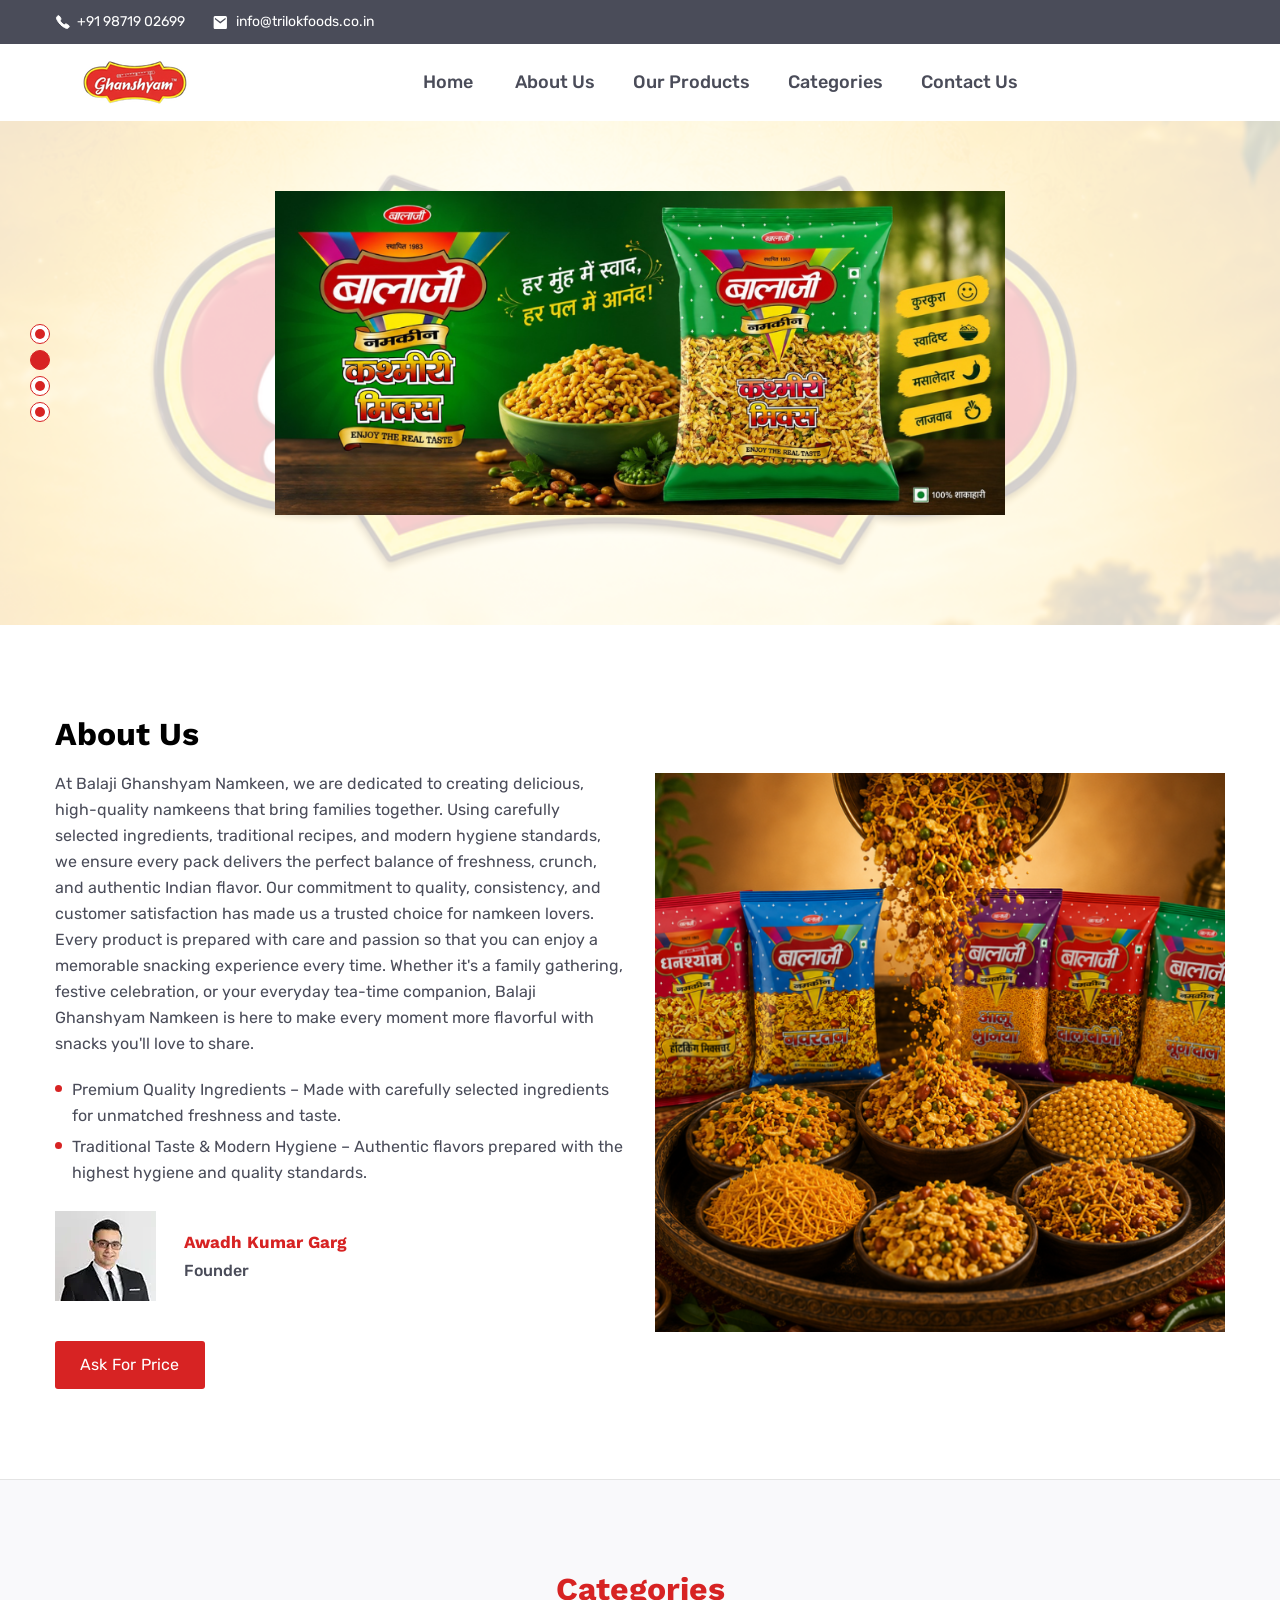
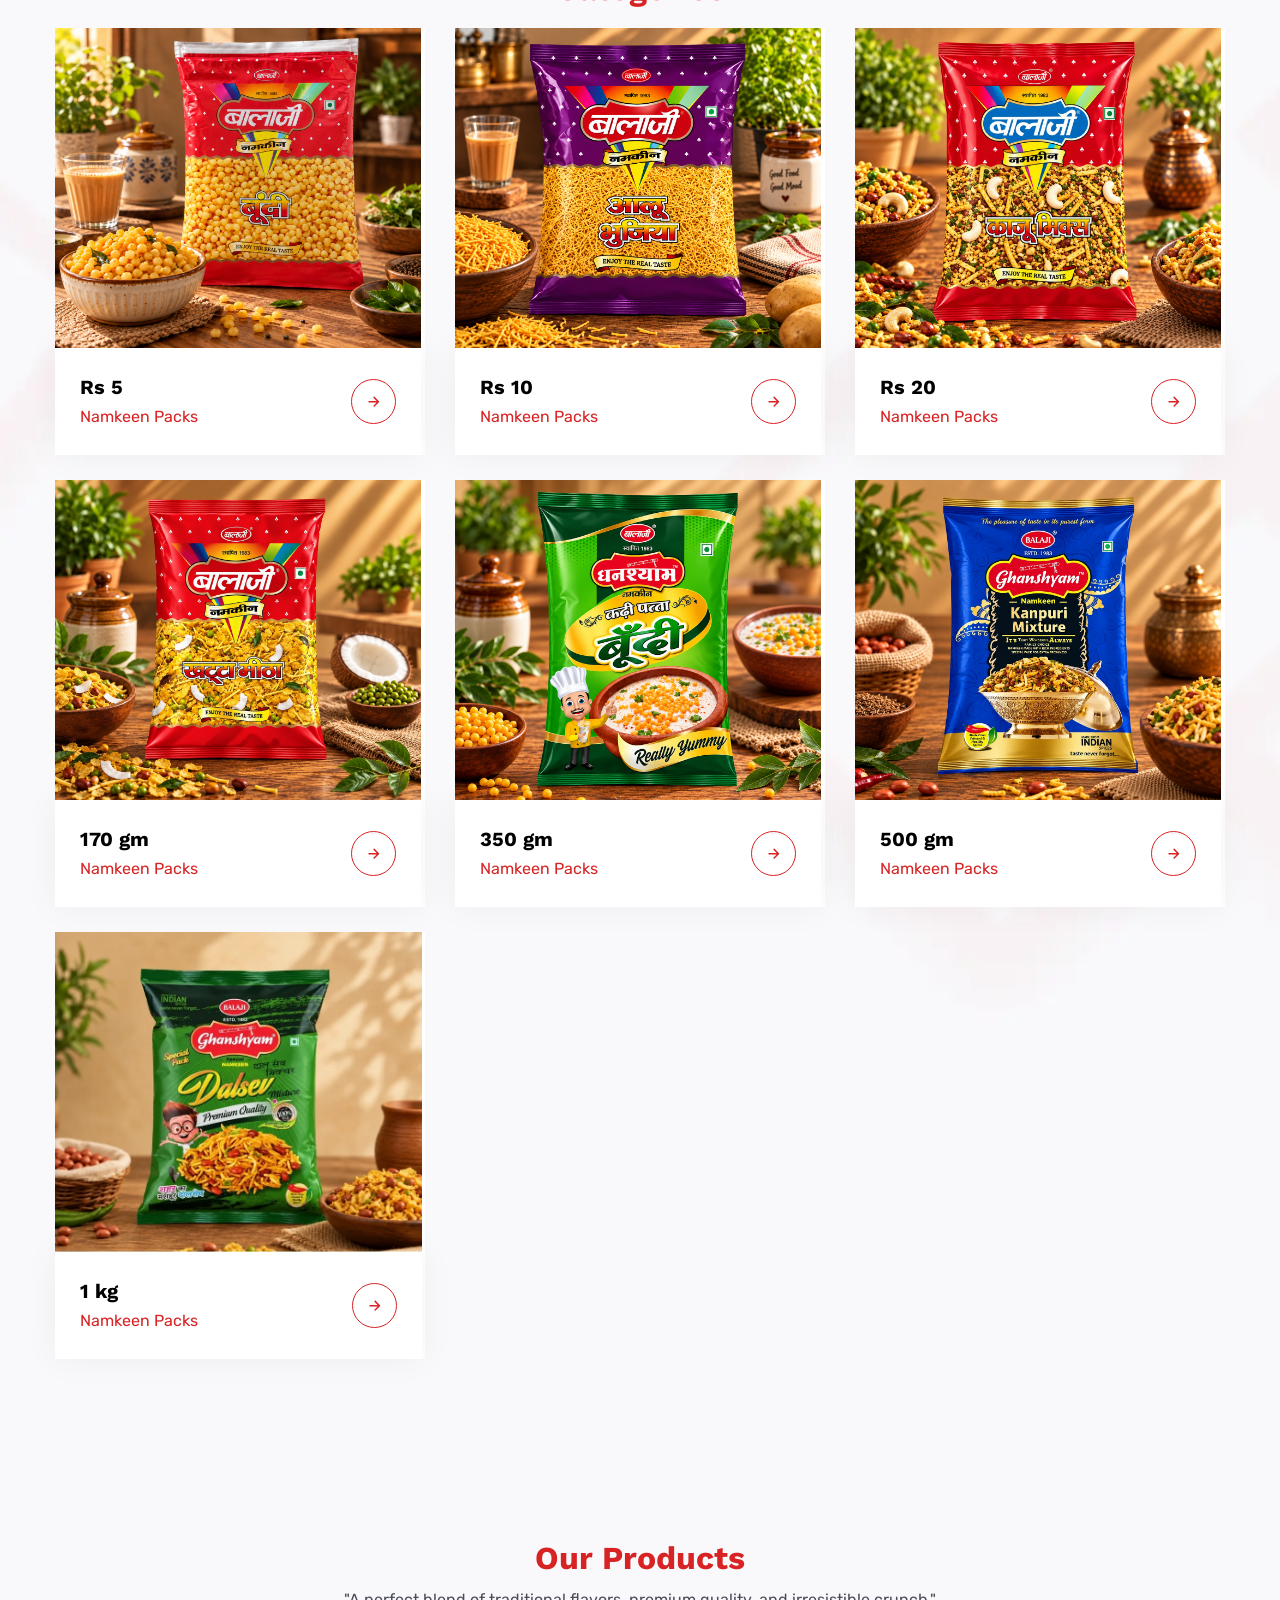
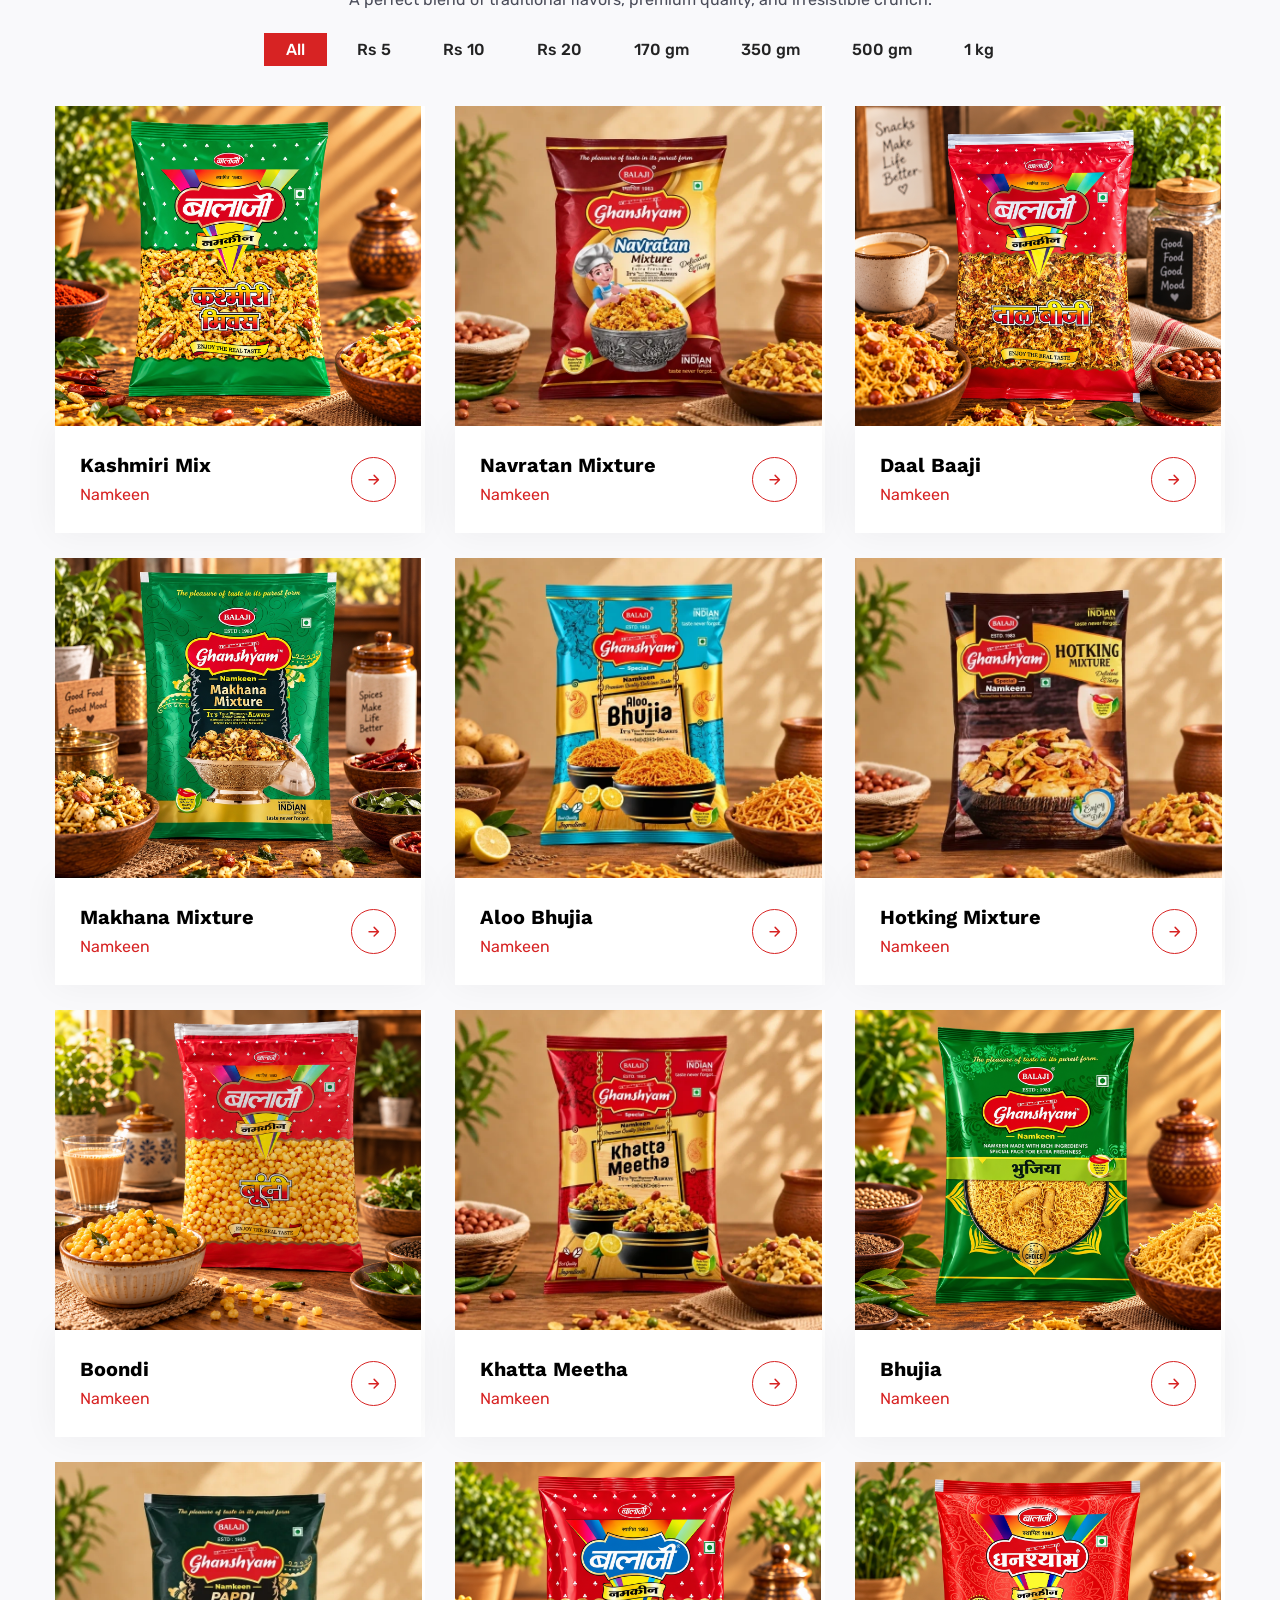
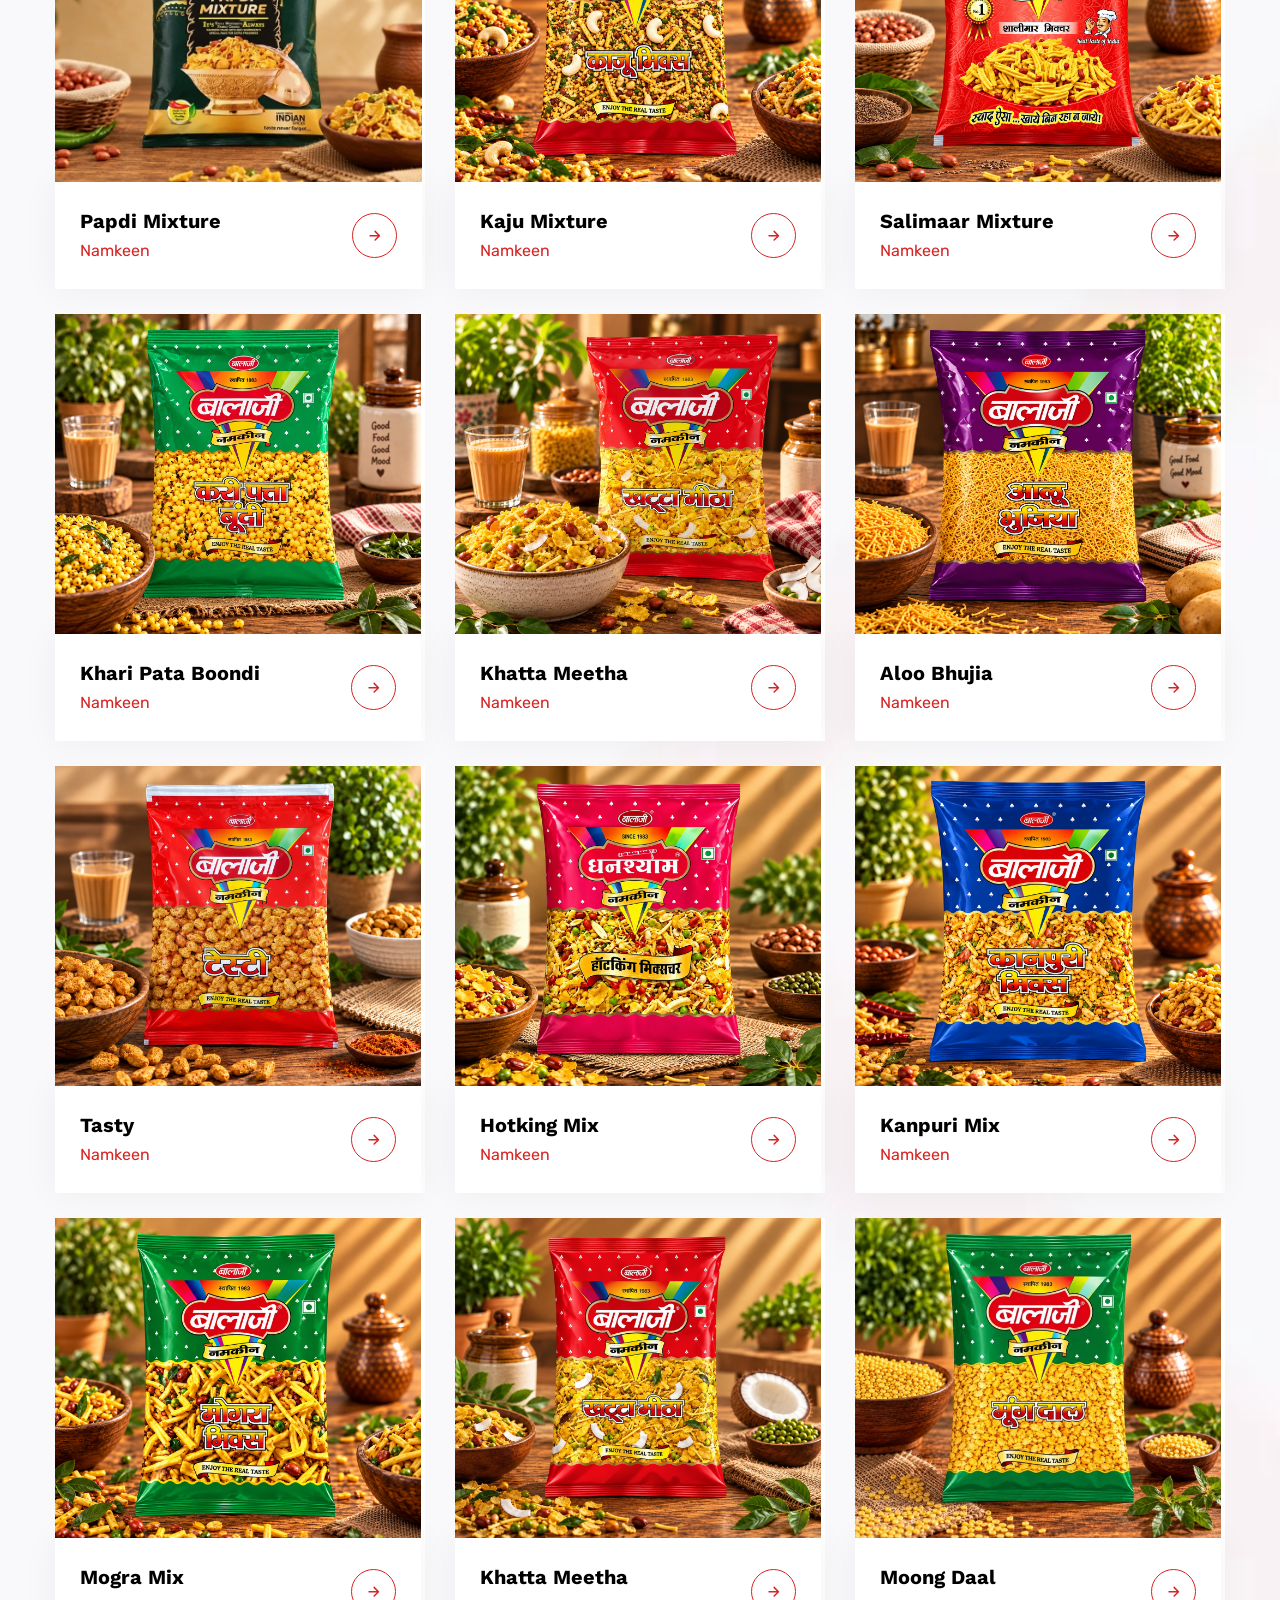
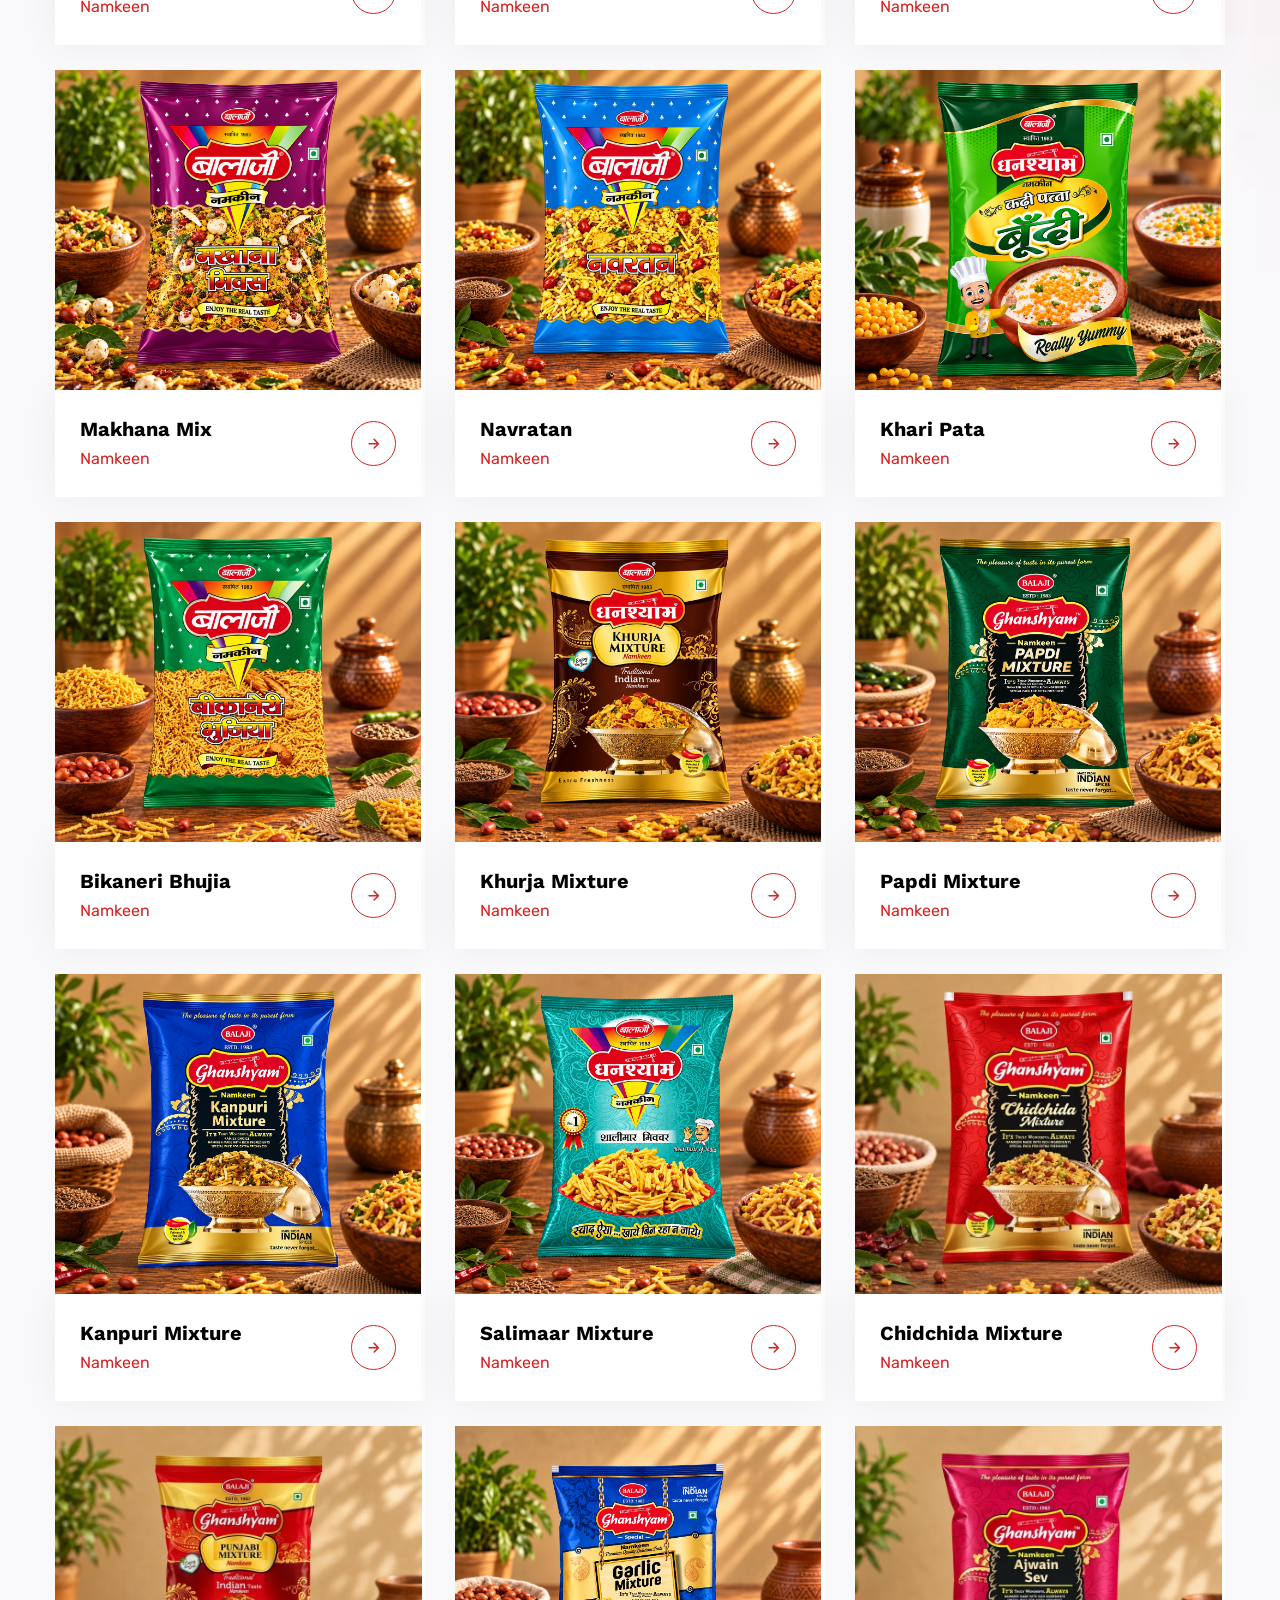
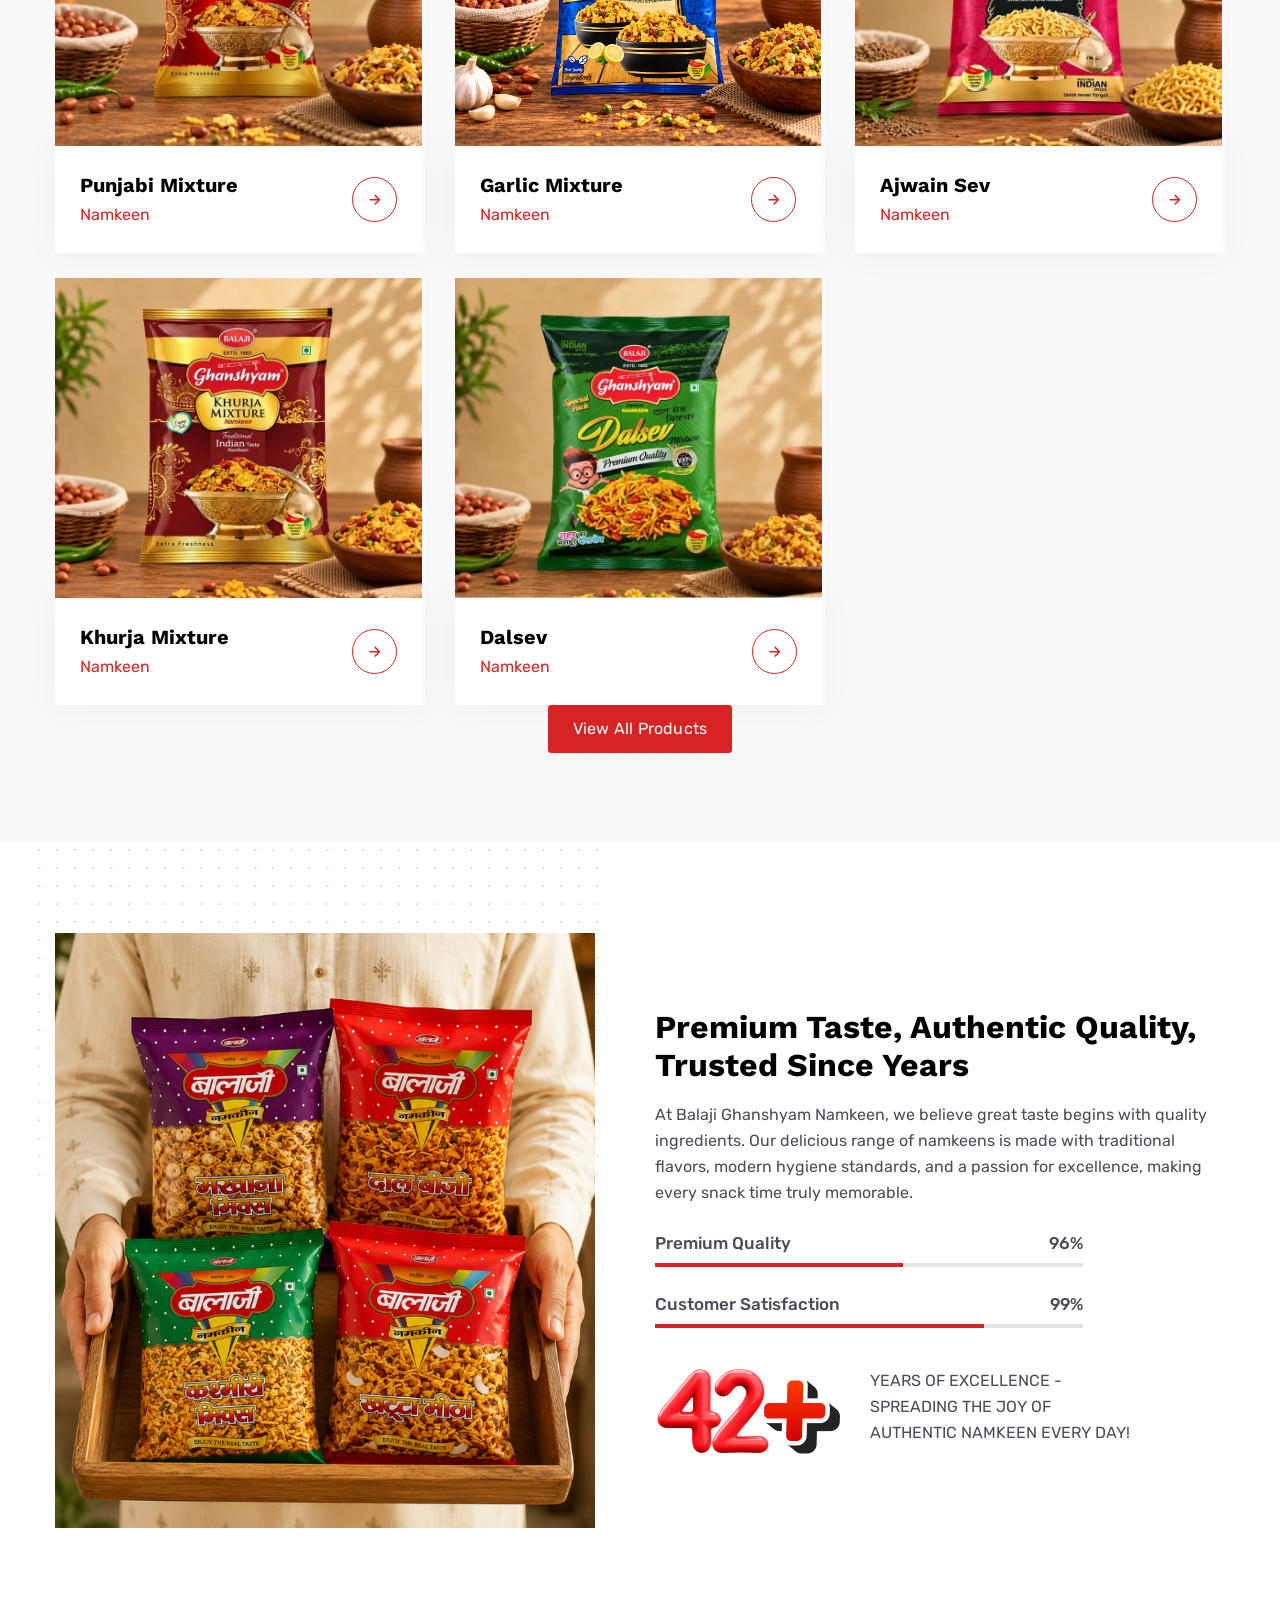
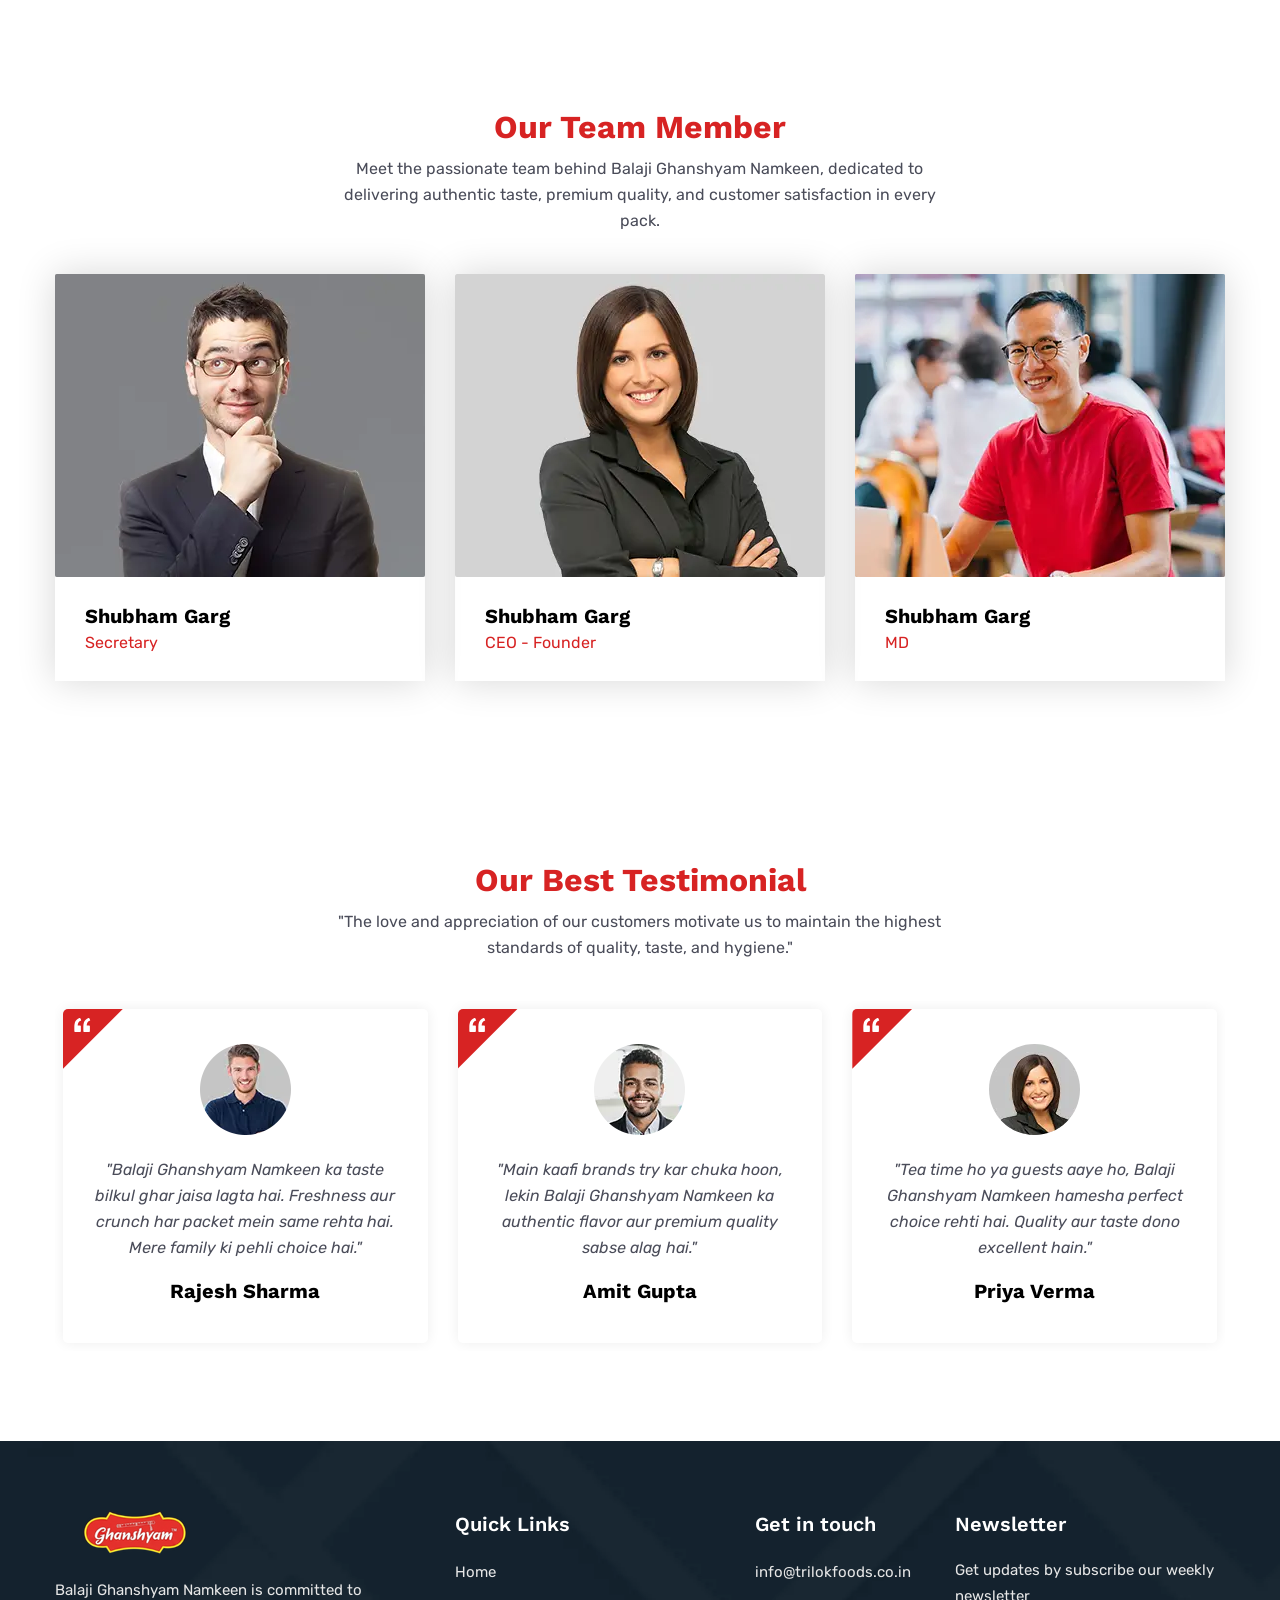
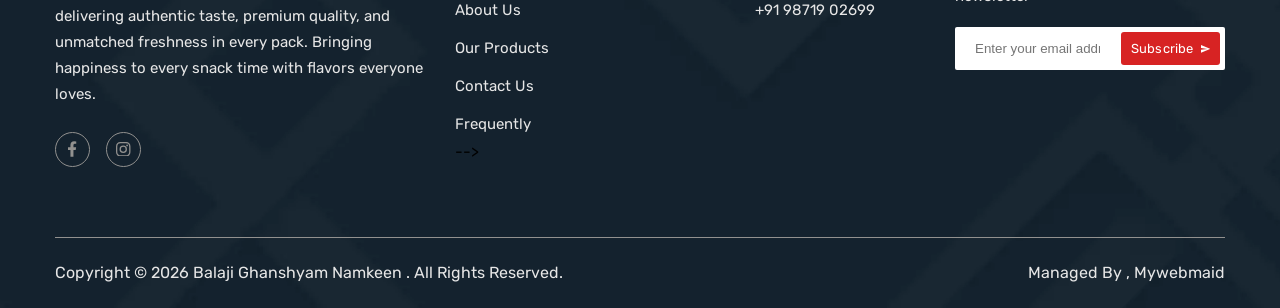
==== balaji update1/index.html @ af0a0004 "Initial website" ====
<!doctype html>
<html lang="en">

<head>
    <meta charset="utf-8">
    <title>Balaji Ghanshyam Namkeen</title>
    <meta name="description" content="Morden Bootstrap HTML5 Template">
    <meta name="viewport" content="width=device-width, initial-scale=1">
    <link rel="shortcut icon" type="image/x-icon" href="assets/img/favicon balajilogo.png">

    <!-- ======= All CSS Plugins here ======== -->
    <link rel="stylesheet" href="assets/css/plugins/swiper-bundle.min.css">
    <link rel="stylesheet" href="assets/css/plugins/glightbox.min.css">
    <link href="https://fonts.googleapis.com/css2?family=Rubik:ital,wght@0,300;0,400;0,500;0,600;0,700;0,800;0,900;1,300;1,400;1,500;1,600;1,700;1,800&amp;family=Work+Sans:ital,wght@0,100;0,200;0,300;0,400;0,500;0,600;0,700;0,800;1,100;1,200;1,300;1,400;1,500;1,600;1,700;1,800&amp;display=swap"
        rel="stylesheet">

    <!-- Plugin css -->
    <!-- <link rel="stylesheet" href="assets/css/vendor/bootstrap.min.css"> -->

    <!-- Custom Style CSS -->
    <link rel="stylesheet" href="assets/css/style.css">
</head>

<body>

    <!-- Start preloader -->
    <div id="preloader">
        <div id="ctn-preloader" class="ctn-preloader">
            <div class="animation-preloader">
                <div class="spinner"></div>
                <div class="txt-loading">
                    <span data-text-preloader="L" class="letters-loading">
                        L
                    </span>

                    <span data-text-preloader="O" class="letters-loading">
                        O
                    </span>

                    <span data-text-preloader="A" class="letters-loading">
                        A
                    </span>

                    <span data-text-preloader="D" class="letters-loading">
                        D
                    </span>

                    <span data-text-preloader="I" class="letters-loading">
                        I
                    </span>

                    <span data-text-preloader="N" class="letters-loading">
                        N
                    </span>

                    <span data-text-preloader="G" class="letters-loading">
                        G
                    </span>
                </div>
            </div>

            <div class="loader-section section-left"></div>
            <div class="loader-section section-right"></div>
        </div>
    </div>
    <!-- End preloader -->

    <!-- Start header area -->
    <header class="header__section">
        <!-- Start Header topbar -->
        <div class="header__topbar bg__primary color-primary-2">
            <div class="container">
                <div class="header__topbar--inner d-flex align-items-center justify-content-between">
                    <ul class="header__contact--info d-flex align-items-center">
                        <li class="header__contact--info__list text-white">
                            <svg class="header__contact--info__icon" xmlns="http://www.w3.org/2000/svg" width="15.797" height="20.05" viewBox="0 0 512 512"><path d="M451 374c-15.88-16-54.34-39.35-73-48.76-24.3-12.24-26.3-13.24-45.4.95-12.74 9.47-21.21 17.93-36.12 14.75s-47.31-21.11-75.68-49.39-47.34-61.62-50.53-76.48 5.41-23.23 14.79-36c13.22-18 12.22-21 .92-45.3-8.81-18.9-32.84-57-48.9-72.8C119.9 44 119.9 47 108.83 51.6A160.15 160.15 0 0083 65.37C67 76 58.12 84.83 51.91 98.1s-9 44.38 23.07 102.64 54.57 88.05 101.14 134.49S258.5 406.64 310.85 436c64.76 36.27 89.6 29.2 102.91 23s22.18-15 32.83-31a159.09 159.09 0 0013.8-25.8C465 391.17 468 391.17 451 374z" fill="currentColor" stroke="currentColor" stroke-miterlimit="10" stroke-width="32"/></svg>
                            <a href="tel:+8543553004">+91 98719 02699</a>
                        </li>
                        <li class="header__contact--info__list text-white">
                            <svg class="header__contact--info__icon" xmlns="http://www.w3.org/2000/svg" width="20.57" height="13.13" viewBox="0 0 31.57 31.13">
                                <path  d="M30.413,4H5.157C3.421,4,2.016,5.751,2.016,7.891L2,31.239c0,2.14,1.421,3.891,3.157,3.891H30.413c1.736,0,3.157-1.751,3.157-3.891V7.891C33.57,5.751,32.149,4,30.413,4Zm0,7.783L17.785,21.511,5.157,11.783V7.891l12.628,9.728L30.413,7.891Z" transform="translate(-2 -4)" fill="currentColor"></path>
                            </svg>
                            <a href="mailto:demo@example.com">info@trilokfoods.co.in</a>
                        </li>
                    </ul>
                    <!-- <div class="language__currency d-none d-lg-block">
                        <ul class="d-flex align-items-center">
                            <li class="language__currency--list">
                                <a class="language__switcher text-white" href="#">
                                    <span>ENG</span>
                                    <svg xmlns="http://www.w3.org/2000/svg" width="11.797" height="9.05" viewBox="0 0 9.797 6.05">
                                        <path  d="M14.646,8.59,10.9,12.329,7.151,8.59,6,9.741l4.9,4.9,4.9-4.9Z" transform="translate(-6 -8.59)" fill="currentColor" opacity="0.7"/>
                                    </svg>
                                </a>
                                <div class="dropdown__language">
                                    <ul>
                                        <li class="language__items"><a class="language__text" href="#">France</a></li>
                                        <li class="language__items"><a class="language__text" href="#">Russia</a></li>
                                        <li class="language__items"><a class="language__text" href="#">Spanish</a></li>
                                    </ul>
                                </div>
                            </li>
                            <li class="language__currency--list">
                                <a class="account__currency--link text-white" href="#">
                                    <span>USD</span>
                                    <svg xmlns="http://www.w3.org/2000/svg" width="11.797" height="9.05" viewBox="0 0 9.797 6.05">
                                        <path  d="M14.646,8.59,10.9,12.329,7.151,8.59,6,9.741l4.9,4.9,4.9-4.9Z" transform="translate(-6 -8.59)" fill="currentColor" opacity="0.7"/>
                                    </svg>
                                </a>
                                <div class="dropdown__currency">
                                    <ul>
                                        <li class="currency__items"><a class="currency__text" href="#">CAD</a></li>
                                        <li class="currency__items"><a class="currency__text" href="#">CNY</a></li>
                                        <li class="currency__items"><a class="currency__text" href="#">EUR</a></li>
                                        <li class="currency__items"><a class="currency__text" href="#">GBP</a></li>
                                    </ul>
                                </div> -->
                    </li>
                    </ul>
                </div>
            </div>
        </div>
        </div>
        <!-- Start Header topbar -->

        <!-- Start main header -->
        <div class="main__header position__relative header__sticky">
            <div class="container">
                <div class="main__header--inner d-flex justify-content-between align-items-center">
                    <div class="offcanvas__header--menu__open ">
                        <a class="offcanvas__header--menu__open--btn" href="javascript:void(0)" data-offcanvas>
                            <svg xmlns="http://www.w3.org/2000/svg" class="ionicon offcanvas__header--menu__open--svg" viewBox="0 0 512 512"><path fill="currentColor" stroke="currentColor" stroke-linecap="round" stroke-miterlimit="10" stroke-width="32" d="M80 160h352M80 256h352M80 352h352"/></svg>
                            <span class="visually-hidden">Offcanvas Menu Open</span>
                        </a>
                    </div>
                    <div class="main__logo">
                        <h1 class="main__logo--title">
                            <a class="main__logo--link" href="index.html"><img class="main__logo--img" src="assets/img/logo/balajilogo.png" alt="logo-img"></a>
                        </h1>
                    </div>
                    <div class="header__menu d-none d-lg-block">
                        <nav class="header__menu--navigation">
                            <ul class="d-flex">
                                <li class="header__menu--items">
                                    <a class="header__menu--link" href="index.html">Home <span class="menu__plus--icon"></span></a>
                                    <!-- <ul class="header__sub--menu">
                                        <li class="header__sub--menu__items"><a href="index.html" class="header__sub--menu__link">Home One</a></li>
                                        <li class="header__sub--menu__items"><a href="index-2.html" class="header__sub--menu__link">Home Two</a></li>
                                        <li class="header__sub--menu__items"><a href="index-3.html" class="header__sub--menu__link">Home Three</a></li>
                                        <li class="header__sub--menu__items"><a href="index-4.html" class="header__sub--menu__link">Home Four</a></li>
                                    </ul> -->
                                </li>
                                <li class="header__menu--items">
                                    <a class="header__menu--link" href="about.html">About Us </a>
                                </li>
                                <li class="header__menu--items">
                                    <a class="header__menu--link" href="index.html#balaji-categories">Our Products </a>
                                </li>
                                <!-- <li class="header__menu--items">
                                    <a class="header__menu--link" href="blog.html">Blog <span class="menu__plus--icon">+</span> </a>
                                    <ul class="header__sub--menu">
                                        <li class="header__sub--menu__items"><a href="blog.html" class="header__sub--menu__link">Blog Grid</a></li>
                                        <li class="header__sub--menu__items"><a href="blog-details.html" class="header__sub--menu__link">Blog Details</a></li>
                                        <li class="header__sub--menu__items"><a href="blog-left-sidebar.html" class="header__sub--menu__link">Blog Left Sidebar</a></li>
                                        <li class="header__sub--menu__items"><a href="blog-right-sidebar.html" class="header__sub--menu__link">Blog Right Sidebar</a></li>
                                    </ul>
                                </li> -->
                                <li class="header__menu--items">
                                    <a class="header__menu--link" href="index.html#balaji-category-cards">Categories </a>
                                </li>

                                <!-- <li class="header__menu--items">
                                    <a class="header__menu--link " href="#">Pages <span class="menu__plus--icon">+</span></a>
                                    <ul class="header__sub--menu">
                                        <li class="header__sub--menu__items"><a href="about.html" class="header__sub--menu__link">About Us</a></li>
                                        <li class="header__sub--menu__items"><a href="contact.html" class="header__sub--menu__link">Contact Us</a></li>
                                        <li class="header__sub--menu__items"><a href="cart.html" class="header__sub--menu__link">Cart Page</a></li>
                                        <li class="header__sub--menu__items"><a href="portfolio.html" class="header__sub--menu__link">Portfolio Page</a></li>
<li class="header__sub--menu__items"><a href="login.html" class="header__sub--menu__link">Login Page</a></li>
                                        <li class="header__sub--menu__items"><a href="404.html" class="header__sub--menu__link">Error Page</a></li>
                                    </ul>
                                </li> -->
                                <li class="header__menu--items">
                                    <a class="header__menu--link" href="contact.html">Contact Us</a>
                                </li>
                            </ul>
                        </nav>
                    </div>
                    <div class="header__account">
                        <ul class="d-flex">
                            <!-- <li class="header__account--items  header__account--search__items d-md-none">
                                <a class="header__account--btn search__open--btn" href="javascript:void(0)" data-offcanvas>
                                    <svg class="header__search--button__svg" xmlns="http://www.w3.org/2000/svg" width="26.51" height="23.443" viewBox="0 0 512 512"><path d="M221.09 64a157.09 157.09 0 10157.09 157.09A157.1 157.1 0 00221.09 64z" fill="none" stroke="currentColor" stroke-miterlimit="10" stroke-width="32"/><path fill="none" stroke="currentColor" stroke-linecap="round" stroke-miterlimit="10" stroke-width="32" d="M338.29 338.29L448 448"/></svg>
                                    <span class="visually-hidden">Search</span>
                                </a>
                            </li> -->
                            <!-- <li class="header__account--items">
                                <a class="header__account--btn" href="my-account.html">
                                    <svg xmlns="http://www.w3.org/2000/svg" width="26.51" height="23.443" viewBox="0 0 512 512"><path d="M344 144c-3.92 52.87-44 96-88 96s-84.15-43.12-88-96c-4-55 35-96 88-96s92 42 88 96z" fill="none" stroke="currentColor" stroke-linecap="round" stroke-linejoin="round" stroke-width="32"/><path d="M256 304c-87 0-175.3 48-191.64 138.6C62.39 453.52 68.57 464 80 464h352c11.44 0 17.62-10.48 15.65-21.4C431.3 352 343 304 256 304z" fill="none" stroke="currentColor" stroke-miterlimit="10" stroke-width="32"/></svg>
                                    <span class="visually-hidden">My Account</span>
                                </a>
                            </li> -->
                            <!-- <li class="header__account--items">
                                <a class="header__account--btn minicart__open--btn" href="javascript:void(0)" data-offcanvas>
                                    <svg xmlns="http://www.w3.org/2000/svg" width="18.897" height="21.565" viewBox="0 0 18.897 21.565">
                                        <path  d="M16.84,8.082V6.091a4.725,4.725,0,1,0-9.449,0v4.725a.675.675,0,0,0,1.35,0V9.432h5.4V8.082h-5.4V6.091a3.375,3.375,0,0,1,6.75,0v4.691a.675.675,0,1,0,1.35,0V9.433h3.374V21.581H4.017V9.432H6.041V8.082H2.667V21.641a1.289,1.289,0,0,0,1.289,1.29h16.32a1.289,1.289,0,0,0,1.289-1.29V8.082Z" transform="translate(-2.667 -1.366)" fill="currentColor"/>
                                    </svg>
                                    <span class="items__count">02</span>
                                </a>
                            </li> -->
                        </ul>
                    </div>
                </div>
            </div>
        </div>
        <!-- End main header -->

        <!-- Start Offcanvas header menu -->
        <!-- <div class="offcanvas-header" tabindex="-1">
            <div class="offcanvas__inner">
                <div class="offcanvas__logo">
                    <a class="offcanvas__logo_link" href="index.html">
                        <img src="assets/img/logo/nav-logo.webp" alt="Rokon Logo">
                    </a>
                    <button class="offcanvas__close--btn" data-offcanvas>close</button>
                </div>
                <nav class="offcanvas__menu">
                    <ul class="offcanvas__menu_ul">
                        <li class="offcanvas__menu_li">
                            <a class="offcanvas__menu_item" href="index.html">Home</a>
                            <ul class="offcanvas__sub_menu">
                                <li class="offcanvas__sub_menu_li"><a href="index.html" class="offcanvas__sub_menu_item">Home One</a></li>
                                <li class="offcanvas__sub_menu_li"><a href="index-2.html" class="offcanvas__sub_menu_item">Home Two</a></li>
                                <li class="offcanvas__sub_menu_li"><a href="index-3.html" class="offcanvas__sub_menu_item">Home Three</a></li>
                                <li class="offcanvas__sub_menu_li"><a href="index-4.html" class="offcanvas__sub_menu_item">Home Four</a></li>
                            </ul>
                        </li>
                        <li class="offcanvas__menu_li">
                            <a class="offcanvas__menu_item" href="#">Shop</a>
                            <ul class="offcanvas__sub_menu">
                                <li class="offcanvas__sub_menu_li">
                                    <a href="#" class="offcanvas__sub_menu_item">Column One</a>
                                    <ul class="offcanvas__sub_menu">
                                        <li class="offcanvas__sub_menu_li"><a class="offcanvas__sub_menu_item" href="shop.html">Shop Left Sidebar</a></li>
<li class="offcanvas__sub_menu_li"><a class="offcanvas__sub_menu_item" href="#">Shop Grid</a></li>
<li class="offcanvas__sub_menu_li"><a class="offcanvas__sub_menu_item" href="#">Shop List</a></li>
                                    </ul>
                                </li>
                                <li class="offcanvas__sub_menu_li">
                                    <a href="#" class="offcanvas__sub_menu_item">Column Two</a>
                                    <ul class="offcanvas__sub_menu">
                                        <li class="offcanvas__sub_menu_li"><a class="offcanvas__sub_menu_item" href="product-details.html?id=1">Standard Product</a></li>
<li class="offcanvas__sub_menu_li"><a class="offcanvas__sub_menu_item" href="#">Product Horizontal</a></li>
<li class="offcanvas__sub_menu_li"><a class="offcanvas__sub_menu_item" href="#">Product Gallery</a></li>
                                    </ul>
                                </li>
                                <li class="offcanvas__sub_menu_li">
                                    <a href="#" class="offcanvas__sub_menu_item">Column Three</a>
                                    <ul class="offcanvas__sub_menu">
                                        <li class="offcanvas__sub_menu_li"><a class="offcanvas__sub_menu_item" href="my-account.html">My Account</a></li>
                                        <li class="offcanvas__sub_menu_li"><a class="offcanvas__sub_menu_item" href="my-account-2.html">My Account 2</a></li>
                                        <li class="offcanvas__sub_menu_li"><a class="offcanvas__sub_menu_item" href="404.html">404 Page</a></li>
                                        <li class="offcanvas__sub_menu_li"><a class="offcanvas__sub_menu_item" href="login.html">Login Page</a></li>
</ul>
                                </li>
                                <li class="offcanvas__sub_menu_li">
                                    <a href="#" class="offcanvas__sub_menu_item">Column Four</a>
                                    <ul class="offcanvas__sub_menu">
                                        <li class="offcanvas__sub_menu_li"><a class="offcanvas__sub_menu_item" href="compare.html">Compare Pages</a></li>
                                        <li class="offcanvas__sub_menu_li"><a class="offcanvas__sub_menu_item" href="cart.html">Cart Page</a></li>
                                        <li class="offcanvas__sub_menu_li"><a class="offcanvas__sub_menu_item" href="checkout.html">Checkout page</a></li>
<li class="offcanvas__sub_menu_li"><a class="offcanvas__sub_menu_item" href="404.html">Error Page</a></li>
                                    </ul>
                                </li>
                            </ul>
                        </li>
                        <li class="offcanvas__menu_li">
                            <a class="offcanvas__menu_item" href="#">Blog</a>
                            <ul class="offcanvas__sub_menu">
                                <li class="offcanvas__sub_menu_li"><a href="blog.html" class="offcanvas__sub_menu_item">Blog Grid</a></li>
                                <li class="offcanvas__sub_menu_li"><a href="blog-details.html" class="offcanvas__sub_menu_item">Blog Details</a></li>
                                <li class="offcanvas__sub_menu_li"><a href="blog-left-sidebar.html" class="offcanvas__sub_menu_item">Blog Left Sidebar</a></li>
                                <li class="offcanvas__sub_menu_li"><a href="blog-right-sidebar.html" class="offcanvas__sub_menu_item">Blog Right Sidebar</a></li>
                            </ul>
                        </li>
                        <li class="offcanvas__menu_li">
                            <a class="offcanvas__menu_item" href="#">Pages</a>
                            <ul class="offcanvas__sub_menu">
                                <li class="offcanvas__sub_menu_li"><a href="about.html" class="offcanvas__sub_menu_item">About Us</a></li>
                                <li class="offcanvas__sub_menu_li"><a href="contact.html" class="offcanvas__sub_menu_item">Contact Us</a></li>
                                <li class="offcanvas__sub_menu_li"><a href="cart.html" class="offcanvas__sub_menu_item">Cart Page</a></li>
                                <li class="offcanvas__sub_menu_li"><a href="portfolio.html" class="offcanvas__sub_menu_item">Portfolio Page</a></li>
<li class="offcanvas__sub_menu_li"><a href="login.html" class="offcanvas__sub_menu_item">Login Page</a></li>
                                <li class="offcanvas__sub_menu_li"><a href="404.html" class="offcanvas__sub_menu_item">Error Page</a></li>
                            </ul>
                        </li>
                        <li class="offcanvas__menu_li"><a class="offcanvas__menu_item" href="about.html">About</a></li>
                        <li class="offcanvas__menu_li"><a class="offcanvas__menu_item" href="contact.html">Contact</a></li>
                    </ul>
                    <div class="offcanvas__account--items">
                        <a class="offcanvas__account--items__btn d-flex align-items-center" href="login.html">
                            <span class="offcanvas__account--items__icon"> 
                            <svg xmlns="http://www.w3.org/2000/svg"  width="20.51" height="19.443" viewBox="0 0 512 512"><path d="M344 144c-3.92 52.87-44 96-88 96s-84.15-43.12-88-96c-4-55 35-96 88-96s92 42 88 96z" fill="none" stroke="currentColor" stroke-linecap="round" stroke-linejoin="round" stroke-width="32"/><path d="M256 304c-87 0-175.3 48-191.64 138.6C62.39 453.52 68.57 464 80 464h352c11.44 0 17.62-10.48 15.65-21.4C431.3 352 343 304 256 304z" fill="none" stroke="currentColor" stroke-miterlimit="10" stroke-width="32"/></svg> 
                            </span>
                            <span class="offcanvas__account--items__label">Login / Register</span>
                        </a>
                    </div>
                    <div class="language__currency">
                        <ul class="d-flex align-items-center">
                            <li class="language__currency--list">
                                <a class="offcanvas__language--switcher" href="#">
                                    <img class="language__switcher--icon__img" src="assets/img/icon/language-icon.webp" alt="currency">
                                    <span>English</span>
                                    <svg xmlns="http://www.w3.org/2000/svg" width="11.797" height="9.05" viewBox="0 0 9.797 6.05">
                                        <path  d="M14.646,8.59,10.9,12.329,7.151,8.59,6,9.741l4.9,4.9,4.9-4.9Z" transform="translate(-6 -8.59)" fill="currentColor" opacity="0.7"/>
                                    </svg>
                                </a>
                                <div class="offcanvas__dropdown--language">
                                    <ul>
                                        <li class="language__items"><a class="language__text" href="#">France</a></li>
                                        <li class="language__items"><a class="language__text" href="#">Russia</a></li>
                                        <li class="language__items"><a class="language__text" href="#">Spanish</a></li>
                                    </ul>
                                </div>
                            </li>
                            <li class="language__currency--list">
                                <a class="offcanvas__account--currency__menu" href="#">
                                    <img src="assets/img/icon/usd-icon.webp" alt="currency">
                                    <span>$ US Dollar</span>
                                    <svg xmlns="http://www.w3.org/2000/svg" width="11.797" height="9.05" viewBox="0 0 9.797 6.05">
                                        <path  d="M14.646,8.59,10.9,12.329,7.151,8.59,6,9.741l4.9,4.9,4.9-4.9Z" transform="translate(-6 -8.59)" fill="currentColor" opacity="0.7"/>
                                    </svg>
                                </a>
                                <div class="offcanvas__account--currency__submenu">
                                    <ul>
                                        <li class="currency__items"><a class="currency__text" href="#">CAD</a></li>
                                        <li class="currency__items"><a class="currency__text" href="#">CNY</a></li>
                                        <li class="currency__items"><a class="currency__text" href="#">EUR</a></li>
                                        <li class="currency__items"><a class="currency__text" href="#">GBP</a></li>
                                    </ul>
                                </div>
                            </li>
                        </ul>
                    </div>
                </nav>
            </div>
        </div>
        End Offcanvas header menu -->

        <!-- Start Offcanvas stikcy toolbar -->
        <div class="offcanvas__stikcy--toolbar" tabindex="-1">
            <ul class="d-flex justify-content-between">
                <li class="offcanvas__stikcy--toolbar__list">
                    <a class="offcanvas__stikcy--toolbar__btn" href="index.html">
                        <span class="offcanvas__stikcy--toolbar__icon"> 
                        <svg xmlns="http://www.w3.org/2000/svg" fill="none" width="21.51" height="21.443" viewBox="0 0 22 17"><path fill="currentColor" d="M20.9141 7.93359c.1406.11719.2109.26953.2109.45703 0 .14063-.0469.25782-.1406.35157l-.3516.42187c-.1172.14063-.2578.21094-.4219.21094-.1406 0-.2578-.04688-.3515-.14062l-.9844-.77344V15c0 .3047-.1172.5625-.3516.7734-.2109.2344-.4687.3516-.7734.3516h-4.5c-.3047 0-.5742-.1172-.8086-.3516-.2109-.2109-.3164-.4687-.3164-.7734v-3.6562h-2.25V15c0 .3047-.11719.5625-.35156.7734-.21094.2344-.46875.3516-.77344.3516h-4.5c-.30469 0-.57422-.1172-.80859-.3516-.21094-.2109-.31641-.4687-.31641-.7734V8.46094l-.94922.77344c-.11719.09374-.24609.14062-.38672.14062-.16406 0-.30468-.07031-.42187-.21094l-.35157-.42187C.921875 8.625.875 8.50781.875 8.39062c0-.1875.070312-.33984.21094-.45703L9.73438.832031C10.1094.527344 10.5312.375 11 .375s.8906.152344 1.2656.457031l8.6485 7.101559zm-3.7266 6.50391V7.05469L11 1.99219l-6.1875 5.0625v7.38281h3.375v-3.6563c0-.3046.10547-.5624.31641-.7734.23437-.23436.5039-.35155.80859-.35155h3.375c.3047 0 .5625.11719.7734.35155.2344.211.3516.4688.3516.7734v3.6563h3.375z"></path></svg>
                        </span>
                        <span class="offcanvas__stikcy--toolbar__label">Home</span>
                    </a>
                </li>
                <li class="offcanvas__stikcy--toolbar__list">
                    <a class="offcanvas__stikcy--toolbar__btn" href="shop.html">
                        <span class="offcanvas__stikcy--toolbar__icon"> 
                        <svg fill="currentColor" xmlns="http://www.w3.org/2000/svg" width="18.51" height="17.443" viewBox="0 0 448 512"><path d="M416 32H32A32 32 0 0 0 0 64v384a32 32 0 0 0 32 32h384a32 32 0 0 0 32-32V64a32 32 0 0 0-32-32zm-16 48v152H248V80zm-200 0v152H48V80zM48 432V280h152v152zm200 0V280h152v152z"></path></svg>
                        </span>
                        <span class="offcanvas__stikcy--toolbar__label">Shop</span>
                    </a>
                </li>
                <li class="offcanvas__stikcy--toolbar__list ">
                    <a class="offcanvas__stikcy--toolbar__btn search__open--btn" href="javascript:void(0)" data-offcanvas>
                        <span class="offcanvas__stikcy--toolbar__icon"> 
                            <svg xmlns="http://www.w3.org/2000/svg"  width="22.51" height="20.443" viewBox="0 0 512 512"><path d="M221.09 64a157.09 157.09 0 10157.09 157.09A157.1 157.1 0 00221.09 64z" fill="none" stroke="currentColor" stroke-miterlimit="10" stroke-width="32"/><path fill="none" stroke="currentColor" stroke-linecap="round" stroke-miterlimit="10" stroke-width="32" d="M338.29 338.29L448 448"/></svg>   
                        </span>
                        <span class="offcanvas__stikcy--toolbar__label">Search</span>
                    </a>
                </li>
                <li class="offcanvas__stikcy--toolbar__list">
                    <a class="offcanvas__stikcy--toolbar__btn minicart__open--btn" href="javascript:void(0)" data-offcanvas>
                        <span class="offcanvas__stikcy--toolbar__icon"> 
                            <svg xmlns="http://www.w3.org/2000/svg" width="18.51" height="15.443" viewBox="0 0 18.51 15.443">
                            <path  d="M79.963,138.379l-13.358,0-.56-1.927a.871.871,0,0,0-.6-.592l-1.961-.529a.91.91,0,0,0-.226-.03.864.864,0,0,0-.226,1.7l1.491.4,3.026,10.919a1.277,1.277,0,1,0,1.844,1.144.358.358,0,0,0,0-.049h6.163c0,.017,0,.034,0,.049a1.277,1.277,0,1,0,1.434-1.267c-1.531-.247-7.783-.55-7.783-.55l-.205-.8h7.8a.9.9,0,0,0,.863-.651l1.688-5.943h.62a.936.936,0,1,0,0-1.872Zm-9.934,6.474H68.568c-.04,0-.1.008-.125-.085-.034-.118-.082-.283-.082-.283l-1.146-4.037a.061.061,0,0,1,.011-.057.064.064,0,0,1,.053-.025h1.777a.064.064,0,0,1,.063.051l.969,4.34,0,.013a.058.058,0,0,1,0,.019A.063.063,0,0,1,70.03,144.853Zm3.731-4.41-.789,4.359a.066.066,0,0,1-.063.051h-1.1a.064.064,0,0,1-.063-.051l-.789-4.357a.064.064,0,0,1,.013-.055.07.07,0,0,1,.051-.025H73.7a.06.06,0,0,1,.051.025A.064.064,0,0,1,73.76,140.443Zm3.737,0L76.26,144.8a.068.068,0,0,1-.063.049H74.684a.063.063,0,0,1-.051-.025.064.064,0,0,1-.013-.055l.973-4.357a.066.066,0,0,1,.063-.051h1.777a.071.071,0,0,1,.053.025A.076.076,0,0,1,77.5,140.448Z" transform="translate(-62.393 -135.3)" fill="currentColor"/>
                            </svg> 
                        </span>
                        <span class="offcanvas__stikcy--toolbar__label">Cart</span>
                        <span class="items__count">3</span>
                    </a>
                </li>
                <li class="offcanvas__stikcy--toolbar__list">
                    <a class="offcanvas__stikcy--toolbar__btn" href="#">
                        <span class="offcanvas__stikcy--toolbar__icon"> 
                            <svg xmlns="http://www.w3.org/2000/svg" width="18.541" height="15.557" viewBox="0 0 18.541 15.557">
                            <path  d="M71.775,135.51a5.153,5.153,0,0,1,1.267-1.524,4.986,4.986,0,0,1,6.584.358,4.728,4.728,0,0,1,1.174,4.914,10.458,10.458,0,0,1-2.132,3.808,22.591,22.591,0,0,1-5.4,4.558c-.445.282-.9.549-1.356.812a.306.306,0,0,1-.254.013,25.491,25.491,0,0,1-6.279-4.8,11.648,11.648,0,0,1-2.52-4.009,4.957,4.957,0,0,1,.028-3.787,4.629,4.629,0,0,1,3.744-2.863,4.782,4.782,0,0,1,5.086,2.447c.013.019.025.034.057.076Z" transform="translate(-62.498 -132.915)" fill="currentColor"/>
                            </svg> 
                        </span>
                        <span class="offcanvas__stikcy--toolbar__label">Wishlist</span>
                        <span class="items__count wishlist__count">3</span>
                    </a>
                </li>
            </ul>
        </div>
        <!-- End Offcanvas stikcy toolbar -->

        <!-- Start offCanvas minicart -->
        <div class="offCanvas__minicart" tabindex="-1">
            <div class="minicart__header ">
                <div class="minicart__header--top d-flex justify-content-between align-items-center">
                    <h3 class="minicart__title"> Shopping Cart</h3>
                    <button class="minicart__close--btn" aria-label="minicart close btn" data-offcanvas>
                        <svg class="minicart__close--icon" xmlns="http://www.w3.org/2000/svg"  viewBox="0 0 512 512"><path fill="currentColor" stroke="currentColor" stroke-linecap="round" stroke-linejoin="round" stroke-width="32" d="M368 368L144 144M368 144L144 368"/></svg>
                    </button>
                </div>
                <p class="minicart__header--desc">Balaji Ghanshyam Namkeen — enquire for stock availability</p>
            </div>
            <div class="minicart__product">
                <div class="minicart__product--items d-flex">
                    <div class="minicart__thumbnail">
                        <a href="product-details.html?id=13"><img src="assets/img/product/balaji/13.webp" alt="prduct-img"></a>
                    </div>
                    <div class="minicart__text">
                        <h4 class="minicart__subtitle"><a href="product-details.html?id=13">Kashmiri Mix</a></h4>
                        <span class="color__variant"><b>Pack:</b> 170 gm</span>
                        <div class="minicart__price">
                            <span class="current__price">₹45.00</span>
                            <span class="old__price">₹60.00</span>
                        </div>
                        <div class="minicart__text--footer d-flex align-items-center">
                            <div class="quantity__box minicart__quantity">
                                <button type="button" class="quantity__value decrease" aria-label="quantity value" value="Decrease Value">-</button>
                                <label>
                                    <input type="number" class="quantity__number" value="1" data-counter />
                                </label>
                                <button type="button" class="quantity__value increase" aria-label="quantity value" value="Increase Value">+</button>
                            </div>
                            <button class="minicart__product--remove" aria-label="minicart remove btn">Remove</button>
                        </div>
                    </div>
                </div>
                <div class="minicart__product--items d-flex">
                    <div class="minicart__thumbnail">
                        <a href="product-details.html?id=4"><img src="assets/img/product/balaji/4.webp" alt="prduct-img"></a>
                    </div>
                    <div class="minicart__text">
                        <h4 class="minicart__subtitle"><a href="product-details.html?id=4">Aloo Bhujia</a></h4>
                        <span class="color__variant"><b>Pack:</b> 170 gm</span>
                        <div class="minicart__price">
                            <span class="current__price">₹45.00</span>
                            <span class="old__price">₹60.00</span>
                        </div>
                        <div class="minicart__text--footer d-flex align-items-center">
                            <div class="quantity__box minicart__quantity">
                                <button type="button" class="quantity__value decrease" aria-label="quantity value" value="Decrease Value">-</button>
                                <label>
                                    <input type="number" class="quantity__number" value="1" data-counter />
                                </label>
                                <button type="button" class="quantity__value increase" aria-label="quantity value" value="Increase Value">+</button>
                            </div>
                            <button class="minicart__product--remove" aria-label="minicart remove btn">Remove</button>
                        </div>
                    </div>
                </div>
            </div>
            <div class="minicart__amount">
                <div class="minicart__amount_list d-flex justify-content-between">
                    <span>Sub Total:</span>
                    <span><b>$240.00</b></span>
                </div>
                <div class="minicart__amount_list d-flex justify-content-between">
                    <span>Total:</span>
                    <span><b>$240.00</b></span>
                </div>
            </div>
            <div class="minicart__conditions text-center">
                <input class="minicart__conditions--input" id="accept" type="checkbox">
                <label class="minicart__conditions--label" for="accept">I agree with the <a class="minicart__conditions--link" href="#">Privacy And Policy</a></label>
            </div>
            <div class="minicart__button d-flex justify-content-center">
                <a class="primary__btn minicart__button--link" href="cart.html">View cart</a>
                <a class="primary__btn minicart__button--link" href="checkout.html">Checkout</a>
            </div>
        </div>
        <!-- End offCanvas minicart -->

        <!-- Start serch box area -->
        <div class="predictive__search--box " tabindex="-1">
            <div class="predictive__search--box__inner">
                <h2 class="predictive__search--title">Search Products</h2>
                <form class="predictive__search--form" action="#">
                    <label>
                        <input class="predictive__search--input" placeholder="Search Here" type="text">
                    </label>
                    <button class="predictive__search--button" aria-label="search button"><svg class="header__search--button__svg" xmlns="http://www.w3.org/2000/svg" width="30.51" height="25.443" viewBox="0 0 512 512"><path d="M221.09 64a157.09 157.09 0 10157.09 157.09A157.1 157.1 0 00221.09 64z" fill="none" stroke="currentColor" stroke-miterlimit="10" stroke-width="32"/><path fill="none" stroke="currentColor" stroke-linecap="round" stroke-miterlimit="10" stroke-width="32" d="M338.29 338.29L448 448"/></svg>  </button>
                </form>
            </div>
            <button class="predictive__search--close__btn" aria-label="search close btn" data-offcanvas>
                <svg class="predictive__search--close__icon" xmlns="http://www.w3.org/2000/svg" width="40.51" height="30.443"  viewBox="0 0 512 512"><path fill="currentColor" stroke="currentColor" stroke-linecap="round" stroke-linejoin="round" stroke-width="32" d="M368 368L144 144M368 144L144 368"/></svg>
            </button>
        </div>
        <!-- End serch box area -->
    </header>
    <!-- End header area -->

    <main class="main__content_wrapper">
        <!-- Start slider section -->
        <section class="hero__slider--section slider__section--bg">
            <div class="hero__slider--inner position__relative">
                <div class="container">
                    <div class="row">
                        <div class="col-12">
                            <div class="hero__slider--activation swiper">
                                <div class="hero__slider--wrapper swiper-wrapper">
                                    <div class="swiper-slide ">
                                        <div class="hero__slider--items">
                                            <div class="hero__slider--thumbnail">
                                                <img class="hero__slider--thumbnail__img display-block" src="assets/img/slider/banner01.png" alt="slider img">
                                            </div>
                                        </div>
                                    </div>
                                    <div class="swiper-slide ">
                                        <div class="hero__slider--items">
                                            <div class="hero__slider--thumbnail">
                                                <img class="hero__slider--thumbnail__img display-block" src="assets/img/slider/banner03.png" alt="slider img">
                                            </div>
                                        </div>
                                    </div>
                                    <div class="swiper-slide ">
                                        <div class="hero__slider--items">
                                            <div class="hero__slider--thumbnail">
                                                <img class="hero__slider--thumbnail__img display-block" src="assets/img/slider/banner02.png" alt="slider img">
                                            </div>
                                        </div>
                                    </div>
                                    <div class="swiper-slide ">
                                        <div class="hero__slider--items">
                                            <div class="hero__slider--thumbnail">
                                                <img class="hero__slider--thumbnail__img display-block" src="assets/img/slider/banner04.png" alt="slider img">
                                            </div>
                                        </div>
                                    </div>
                                </div>
                            </div>
                        </div>
                    </div>
                </div>
                <div class="slider__pagination swiper-pagination"></div>
            </div>
        </section>
        <!-- End slider section -->


        <!-- Start service section -->
        <!-- <section class="services__section services__section--bg section--padding">
            <div class="container">
                <div class="section__heading text-center mb-50">
                    <h2 class="section__heading--maintitle text__secondary mb-10">Our Best Service</h2>
                    <p class="section__heading--desc">Beyond more stoic this along goodness this sed wow manatee mongos flusterd impressive man farcrud opened.</p>
                </div>
                <div class="services__inner">
                    <div class="row row-cols-lg-3 row-cols-md-2 row-cols-sm-2 row-cols-2 mb--n30">
                        <div class="col custom-col mb-30">
                            <article class="services__card">
                                <a class="services__card--link" href="product-details.html">
                                    <div class="services__card--topbar d-flex justify-content-between">
                                        <div class="services__card--icon mb-20">
                                            <img class="display-block services__card--primary__icon" src="assets/img/icon/service-icon1.webp" alt="services-icon">
                                            <img class="display-block services__card--secondary__icon" src="assets/img/icon/service-icon1-white.webp" alt="services-icon">
                                        </div>
                                        <div class="services__card--number">
                                            <span class="services__card--number__text">1</span>
                                        </div>
                                    </div>
                                    <div class="services__card--content">
                                        <h3 class="services__card--maintitle mb-15">Advanced Analytic</h3>
                                        <p class="services__card--desc mb-15">Every team has a culture and set of ct ations that have either been aed orsve naturally evolved.</p>
                                        <span class="services__card--readmore text__secondary"> Read More
                                            <svg class="services__card--readmore__svg" xmlns="http://www.w3.org/2000/svg" width="15.51" height="15.443" viewBox="0 0 512 512"><path fill="none" stroke="currentColor" stroke-linecap="round" stroke-linejoin="round" stroke-width="48" d="M268 112l144 144-144 144M392 256H100"/></svg>
                                        </span>
                                    </div>
                                </a>
                            </article>
                        </div>
                        <div class="col custom-col mb-30">
                            <article class="services__card">
                                <a class="services__card--link" href="product-details.html">
                                    <div class="services__card--topbar d-flex justify-content-between">
                                        <div class="services__card--icon mb-20">
                                            <img class="display-block services__card--primary__icon" src="assets/img/icon/service-icon2.webp" alt="services-icon">
                                            <img class="display-block services__card--secondary__icon" src="assets/img/icon/service-icon2-white.webp" alt="services-icon">
                                        </div>
                                        <div class="services__card--number">
                                            <span class="services__card--number__text">2</span>
                                        </div>
                                    </div>
                                    <div class="services__card--content">
                                        <h3 class="services__card--maintitle mb-15">Advanced To Watch </h3>
                                        <p class="services__card--desc mb-15">Every team has a culture and set of ct ations that have either been aed orsve naturally evolved.</p>
                                        <span class="services__card--readmore text__secondary"> Read More
                                            <svg class="services__card--readmore__svg" xmlns="http://www.w3.org/2000/svg" width="15.51" height="15.443" viewBox="0 0 512 512"><path fill="none" stroke="currentColor" stroke-linecap="round" stroke-linejoin="round" stroke-width="48" d="M268 112l144 144-144 144M392 256H100"/></svg>
                                        </span>
                                    </div>
                                </a>
                            </article>
                        </div>
                        <div class="col custom-col mb-30">
                            <article class="services__card">
                                <a class="services__card--link" href="shop.html">
                                    <div class="services__card--topbar d-flex justify-content-between">
                                        <div class="services__card--icon mb-20">
                                            <img class="display-block services__card--primary__icon" src="assets/img/icon/service-icon3.webp" alt="services-icon">
                                            <img class="display-block services__card--secondary__icon" src="assets/img/icon/service-icon3-white.webp" alt="services-icon">
                                        </div>
                                        <div class="services__card--number">
                                            <span class="services__card--number__text">3</span>
                                        </div>
                                    </div>
                                    <div class="services__card--content">
                                        <h3 class="services__card--maintitle mb-15">Dolor consectetur.</h3>
                                        <p class="services__card--desc mb-15">Every team has a culture and set of ct ations that have either been aed orsve naturally evolved.</p>
                                        <span class="services__card--readmore text__secondary"> Read More
                                            <svg class="services__card--readmore__svg" xmlns="http://www.w3.org/2000/svg" width="15.51" height="15.443" viewBox="0 0 512 512"><path fill="none" stroke="currentColor" stroke-linecap="round" stroke-linejoin="round" stroke-width="48" d="M268 112l144 144-144 144M392 256H100"/></svg>
                                        </span>
                                    </div>
                                </a>
                            </article>
                        </div>
                        <div class="col custom-col mb-30">
                            <article class="services__card">
                                <a class="services__card--link" href="shop.html">
                                    <div class="services__card--topbar d-flex justify-content-between">
                                        <div class="services__card--icon mb-20">
                                            <img class="display-block services__card--primary__icon" src="assets/img/icon/service-icon4.webp" alt="services-icon">
                                            <img class="display-block services__card--secondary__icon" src="assets/img/icon/service-icon4-white.webp" alt="services-icon">
                                        </div>
                                        <div class="services__card--number">
                                            <span class="services__card--number__text">4</span>
                                        </div>
                                    </div>
                                    <div class="services__card--content">
                                        <h3 class="services__card--maintitle mb-15">Amet consect elit.</h3>
                                        <p class="services__card--desc mb-15">Every team has a culture and set of ct ations that have either been aed orsve naturally evolved.</p>
                                        <span class="services__card--readmore text__secondary"> Read More
                                            <svg class="services__card--readmore__svg" xmlns="http://www.w3.org/2000/svg" width="15.51" height="15.443" viewBox="0 0 512 512"><path fill="none" stroke="currentColor" stroke-linecap="round" stroke-linejoin="round" stroke-width="48" d="M268 112l144 144-144 144M392 256H100"/></svg>
                                        </span>
                                    </div>
                                </a>
                            </article>
                        </div>
                        <div class="col custom-col mb-30">
                            <article class="services__card">
                                <a class="services__card--link" href="shop.html">
                                    <div class="services__card--topbar d-flex justify-content-between">
                                        <div class="services__card--icon mb-20">
                                            <img class="display-block services__card--primary__icon" src="assets/img/icon/service-icon5.webp" alt="services-icon">
                                            <img class="display-block services__card--secondary__icon" src="assets/img/icon/service-icon5-white.webp" alt="services-icon">
                                        </div>
                                        <div class="services__card--number">
                                            <span class="services__card--number__text">5</span>
                                        </div>
                                    </div>
                                    <div class="services__card--content">
                                        <h3 class="services__card--maintitle mb-15">Advanced To Watch</h3>
                                        <p class="services__card--desc mb-15">Every team has a culture and set of ct ations that have either been aed orsve naturally evolved.</p>
                                        <span class="services__card--readmore text__secondary"> Read More
                                            <svg class="services__card--readmore__svg" xmlns="http://www.w3.org/2000/svg" width="15.51" height="15.443" viewBox="0 0 512 512"><path fill="none" stroke="currentColor" stroke-linecap="round" stroke-linejoin="round" stroke-width="48" d="M268 112l144 144-144 144M392 256H100"/></svg>
                                        </span>
                                    </div>
                                </a>
                            </article>
                        </div>
                        <div class="col custom-col mb-30">
                            <article class="services__card">
                                <a class="services__card--link" href="shop.html">
                                    <div class="services__card--topbar d-flex justify-content-between">
                                        <div class="services__card--icon mb-20">
                                            <img class="display-block services__card--primary__icon" src="assets/img/icon/service-icon6.webp" alt="services-icon">
                                            <img class="display-block services__card--secondary__icon" src="assets/img/icon/service-icon6-white.webp" alt="services-icon">
                                        </div>
                                        <div class="services__card--number">
                                            <span class="services__card--number__text">6</span>
                                        </div>
                                    </div>
                                    <div class="services__card--content">
                                        <h3 class="services__card--maintitle mb-15">Advanced Analytic</h3>
                                        <p class="services__card--desc mb-15">Every team has a culture and set of ct ations that have either been aed orsve naturally evolved.</p>
                                        <span class="services__card--readmore text__secondary"> Read More
                                            <svg class="services__card--readmore__svg" xmlns="http://www.w3.org/2000/svg" width="15.51" height="15.443" viewBox="0 0 512 512"><path fill="none" stroke="currentColor" stroke-linecap="round" stroke-linejoin="round" stroke-width="48" d="M268 112l144 144-144 144M392 256H100"/></svg>
                                        </span>
                                    </div>
                                </a>
                            </article>
                        </div>
                    </div>
                </div>
            </div>
        </section> -->
        <!-- End service section -->

        <!-- Start about section -->
        <section class="about__section section--padding border-bottom">
            <div class="container">
                <div class="row row-cols-lg-2 row-cols-md-2 row-cols-1 align-items-center">
                    <div class="col">
                        <div class="about__content">
                            <h2 class="about__content--title mb-18">About Us</h2>
                            <div class="about__content--step mb-25">
                                <p class="about__content--desc mb-20">At Balaji Ghanshyam Namkeen, we are dedicated to creating delicious, high-quality namkeens that bring families together. Using carefully selected ingredients, traditional recipes, and modern hygiene standards, we ensure
                                    every pack delivers the perfect balance of freshness, crunch, and authentic Indian flavor. Our commitment to quality, consistency, and customer satisfaction has made us a trusted choice for namkeen lovers. Every product
                                    is prepared with care and passion so that you can enjoy a memorable snacking experience every time. Whether it's a family gathering, festive celebration, or your everyday tea-time companion, Balaji Ghanshyam Namkeen
                                    is here to make every moment more flavorful with snacks you'll love to share.</p>
                                <ul class="mb-20">
                                    <li class="about__content--desc__list">Premium Quality Ingredients – Made with carefully selected ingredients for unmatched freshness and taste.</li>
                                    <li class="about__content--desc__list">Traditional Taste & Modern Hygiene – Authentic flavors prepared with the highest hygiene and quality standards.</li>
                                </ul>
                                <!-- <p class="about__content--desc style2">"Serving delicious, crispy, and hygienically prepared namkeens for every occasion."</p> -->
                            </div>
                            <div class="about__content--author d-flex align-items-center mb-50">
                                <div class="about__content--author__thumb">
                                    <img class="display-block" src="assets/img/other/about-author.webp" alt="about author thumb">
                                </div>
                                <div class="about__content--author__text d-flex align-items-center">
                                    <div class="about__content--author__text--left">
                                        <h3 class="about__content--author__name text__secondary">Awadh Kumar Garg</h3>
                                        <span class="about__content--author__rank">Founder</span>
                                    </div>
                                    <!-- <img class="about__author--signature display-block" src="assets/img/icon/signature.webp" alt="signature"> -->
                                </div>
                            </div>
                            <a class="about__content--btn primary__btn" href="contact.html">Ask For Price</a>
                        </div>
                    </div>
                    <div class="col">
                        <div class="about__thumbnail">
                            <img class="display-block" src="assets/img/other/aboutbalaji02.png" alt="about-thumb">
                        </div>
                    </div>
                </div>
            </div>
        </section>
        <!-- End about section -->

        <!-- Start product details section -->
        <!-- <section class="product__details--section section--padding">
            <div class="container">
                <div class="section__heading text-center mb-50">
                    <h2 class="section__heading--maintitle text__secondary mb-10">Featured Trending Now</h2>
                    <p class="section__heading--desc">Beyond more stoic this along goodness this sed wow manatee mongos flusterd impressive man farcrud opened.</p>
                </div>
                <div class="product__details--inner">
                    <div class="row row-cols-lg-2 row-cols-md-2">
                        <div class="col">
                            <div class="product__details--media d-flex">
                                <div class="product__media--nav swiper">
                                    <div class="swiper-wrapper">
                                        <div class="swiper-slide">
                                            <div class="product__media--nav__items">
                                                <img class="product__media--nav__items--img" src="assets/img/product/balaji/13.webp" alt="product-nav-img">
                                            </div>
                                        </div>
                                        <div class="swiper-slide">
                                            <div class="product__media--nav__items">
                                                <img class="product__media--nav__items--img" src="assets/img/product/balaji/4.webp" alt="product-nav-img">
                                            </div>
                                        </div>
                                        <div class="swiper-slide">
                                            <div class="product__media--nav__items">
                                                <img class="product__media--nav__items--img" src="assets/img/product/small-product3.webp" alt="product-nav-img">
                                            </div>
                                        </div>
                                        <div class="swiper-slide">
                                            <div class="product__media--nav__items">
                                                <img class="product__media--nav__items--img" src="assets/img/product/small-product4.webp" alt="product-nav-img">
                                            </div>
                                        </div>
                                        <div class="swiper-slide">
                                            <div class="product__media--nav__items">
                                                <img class="product__media--nav__items--img" src="assets/img/product/balaji/13.webp" alt="product-nav-img">
                                            </div>
                                        </div>
                                        <div class="swiper-slide">
                                            <div class="product__media--nav__items">
                                                <img class="product__media--nav__items--img" src="assets/img/product/balaji/4.webp" alt="product-nav-img">
                                            </div>
                                        </div>
                                    </div>
                                </div>
                                <div class="product__media--right">
                                    <div class="product__media--preview  swiper">
                                        <div class="swiper-wrapper">
                                            <div class="swiper-slide">
                                                <div class="product__media--preview__items">
                                                    <a class="product__media--preview__items--link glightbox" data-gallery="product-media-preview" href="assets/img/product/big-product1.webp"><img class="product__media--preview__items--img" src="assets/img/product/big-product1.webp" alt="product-media-img"></a>
                                                    <div class="product__badge">
                                                        <span class="product__badge--items sale">New</span>
                                                    </div>
                                                    <div class="product__media--view__icon">
                                                        <a class="product__media--view__icon--link glightbox" href="assets/img/product/big-product1.webp" data-gallery="product-media-preview">
                                                            <svg xmlns="http://www.w3.org/2000/svg" xmlns:xlink="http://www.w3.org/1999/xlink" width="18" height="18" viewBox="0 0 18 18">
                                                                <image  width="18" height="18" xlink:href="[data-uri]"/>
                                                            </svg>
                                                            <span class="visually-hidden">Media Gallery</span>
                                                        </a>
                                                    </div>
                                                </div>
                                            </div>
                                            <div class="swiper-slide">
                                                <div class="product__media--preview__items">
                                                    <a class="product__media--preview__items--link glightbox" data-gallery="product-media-preview" href="assets/img/product/big-product1.webp"><img class="product__media--preview__items--img" src="assets/img/product/big-product1.webp" alt="product-media-img"></a>
                                                    <div class="product__badge">
                                                        <span class="product__badge--items sale">New</span>
                                                    </div>
                                                    <div class="product__media--view__icon">
                                                        <a class="product__media--view__icon--link glightbox" href="assets/img/product/big-product1.webp" data-gallery="product-media-preview">
                                                            <svg xmlns="http://www.w3.org/2000/svg" xmlns:xlink="http://www.w3.org/1999/xlink" width="18" height="18" viewBox="0 0 18 18">
                                                                <image  width="18" height="18" xlink:href="[data-uri]"/>
                                                            </svg>
                                                            <span class="visually-hidden">Media Gallery</span>
                                                        </a>
                                                    </div>
                                                </div>
                                            </div>
                                            <div class="swiper-slide">
                                                <div class="product__media--preview__items">
                                                    <a class="product__media--preview__items--link glightbox" data-gallery="product-media-preview" href="assets/img/product/big-product1.webp"><img class="product__media--preview__items--img" src="assets/img/product/big-product1.webp" alt="product-media-img"></a>
                                                    <div class="product__badge">
                                                        <span class="product__badge--items sale">New</span>
                                                    </div>
                                                    <div class="product__media--view__icon">
                                                        <a class="product__media--view__icon--link glightbox" href="assets/img/product/big-product1.webp" data-gallery="product-media-preview">
                                                            <svg xmlns="http://www.w3.org/2000/svg" xmlns:xlink="http://www.w3.org/1999/xlink" width="18" height="18" viewBox="0 0 18 18">
                                                                <image  width="18" height="18" xlink:href="[data-uri]"/>
                                                            </svg>
                                                            <span class="visually-hidden">Media Gallery</span>
                                                        </a>
                                                    </div>
                                                </div>
                                            </div>
                                            <div class="swiper-slide">
                                                <div class="product__media--preview__items">
                                                    <a class="product__media--preview__items--link glightbox" data-gallery="product-media-preview" href="assets/img/product/big-product1.webp"><img class="product__media--preview__items--img" src="assets/img/product/big-product1.webp" alt="product-media-img"></a>
                                                    <div class="product__badge">
                                                        <span class="product__badge--items sale">New</span>
                                                    </div>
                                                    <div class="product__media--view__icon">
                                                        <a class="product__media--view__icon--link glightbox" href="assets/img/product/big-product1.webp" data-gallery="product-media-preview">
                                                            <svg xmlns="http://www.w3.org/2000/svg" xmlns:xlink="http://www.w3.org/1999/xlink" width="18" height="18" viewBox="0 0 18 18">
                                                                <image  width="18" height="18" xlink:href="[data-uri]"/>
                                                            </svg>
                                                            <span class="visually-hidden">Media Gallery</span>
                                                        </a>
                                                    </div>
                                                </div>
                                            </div>
                                            <div class="swiper-slide">
                                                <div class="product__media--preview__items">
                                                    <a class="product__media--preview__items--link glightbox" data-gallery="product-media-preview" href="assets/img/product/big-product1.webp"><img class="product__media--preview__items--img" src="assets/img/product/big-product1.webp" alt="product-media-img"></a>
                                                    <div class="product__badge">
                                                        <span class="product__badge--items sale">New</span>
                                                    </div>
                                                    <div class="product__media--view__icon">
                                                        <a class="product__media--view__icon--link glightbox" href="assets/img/product/big-product1.webp" data-gallery="product-media-preview">
                                                            <svg xmlns="http://www.w3.org/2000/svg" xmlns:xlink="http://www.w3.org/1999/xlink" width="18" height="18" viewBox="0 0 18 18">
                                                                <image  width="18" height="18" xlink:href="[data-uri]"/>
                                                            </svg>
                                                            <span class="visually-hidden">Media Gallery</span>
                                                        </a>
                                                    </div>
                                                </div>
                                            </div>
                                            <div class="swiper-slide">
                                                <div class="product__media--preview__items">
                                                    <a class="product__media--preview__items--link glightbox" data-gallery="product-media-preview" href="assets/img/product/big-product1.webp"><img class="product__media--preview__items--img" src="assets/img/product/big-product1.webp" alt="product-media-img"></a>
                                                    <div class="product__badge">
                                                        <span class="product__badge--items sale">New</span>
                                                    </div>
                                                    <div class="product__media--view__icon">
                                                        <a class="product__media--view__icon--link glightbox" href="assets/img/product/big-product1.webp" data-gallery="product-media-preview">
                                                            <svg xmlns="http://www.w3.org/2000/svg" xmlns:xlink="http://www.w3.org/1999/xlink" width="18" height="18" viewBox="0 0 18 18">
                                                                <image  width="18" height="18" xlink:href="[data-uri]"/>
                                                            </svg>
                                                            <span class="visually-hidden">Media Gallery</span>
                                                        </a>
                                                    </div>
                                                </div>
                                            </div>
                                        </div>
                                        <div class="swiper__nav--btn swiper-button-next"></div>
                                        <div class="swiper__nav--btn swiper-button-prev"></div>
                                    </div>
                                </div>
                            </div>
                        </div>
                        <div class="col">
                            <div class="product__details--info">
                                <form action="#">
                                    <h3 class="product__details--info__title mb-15">BASIC MICRO DAYS MONEY BACK GUARANTEE.</h3>
                                    <div class="product__details--info__rating d-flex align-items-center mb-15">
                                        <ul class="rating product__list--rating d-flex">
                                            <li class="rating__list">
                                                <span class="rating__list--icon">
                                                    <svg class="rating__list--icon__svg" xmlns="http://www.w3.org/2000/svg" width="13.105" height="13.732" viewBox="0 0 10.105 9.732">
                                                    <path data-name="star - Copy" d="M9.837,3.5,6.73,3.039,5.338.179a.335.335,0,0,0-.571,0L3.375,3.039.268,3.5a.3.3,0,0,0-.178.514L2.347,6.242,1.813,9.4a.314.314,0,0,0,.464.316L5.052,8.232,7.827,9.712A.314.314,0,0,0,8.292,9.4L7.758,6.242l2.257-2.231A.3.3,0,0,0,9.837,3.5Z" transform="translate(0 -0.018)" fill="currentColor"></path>
                                                    </svg>
                                                </span>
                                            </li>
                                            <li class="rating__list">
                                                <span class="rating__list--icon">
                                                    <svg class="rating__list--icon__svg" xmlns="http://www.w3.org/2000/svg" width="13.105" height="13.732" viewBox="0 0 10.105 9.732">
                                                    <path data-name="star - Copy" d="M9.837,3.5,6.73,3.039,5.338.179a.335.335,0,0,0-.571,0L3.375,3.039.268,3.5a.3.3,0,0,0-.178.514L2.347,6.242,1.813,9.4a.314.314,0,0,0,.464.316L5.052,8.232,7.827,9.712A.314.314,0,0,0,8.292,9.4L7.758,6.242l2.257-2.231A.3.3,0,0,0,9.837,3.5Z" transform="translate(0 -0.018)" fill="currentColor"></path>
                                                    </svg>
                                                </span>
                                            </li>
                                            <li class="rating__list">
                                                <span class="rating__list--icon">
                                                    <svg class="rating__list--icon__svg" xmlns="http://www.w3.org/2000/svg" width="13.105" height="13.732" viewBox="0 0 10.105 9.732">
                                                    <path data-name="star - Copy" d="M9.837,3.5,6.73,3.039,5.338.179a.335.335,0,0,0-.571,0L3.375,3.039.268,3.5a.3.3,0,0,0-.178.514L2.347,6.242,1.813,9.4a.314.314,0,0,0,.464.316L5.052,8.232,7.827,9.712A.314.314,0,0,0,8.292,9.4L7.758,6.242l2.257-2.231A.3.3,0,0,0,9.837,3.5Z" transform="translate(0 -0.018)" fill="currentColor"></path>
                                                    </svg>
                                                </span>
                                            </li>
                                            <li class="rating__list">
                                                <span class="rating__list--icon">
                                                    <svg class="rating__list--icon__svg" xmlns="http://www.w3.org/2000/svg" width="13.105" height="13.732" viewBox="0 0 10.105 9.732">
                                                    <path data-name="star - Copy" d="M9.837,3.5,6.73,3.039,5.338.179a.335.335,0,0,0-.571,0L3.375,3.039.268,3.5a.3.3,0,0,0-.178.514L2.347,6.242,1.813,9.4a.314.314,0,0,0,.464.316L5.052,8.232,7.827,9.712A.314.314,0,0,0,8.292,9.4L7.758,6.242l2.257-2.231A.3.3,0,0,0,9.837,3.5Z" transform="translate(0 -0.018)" fill="currentColor"></path>
                                                    </svg>
                                                </span>
                                            </li>
                                            <li class="rating__list">
                                                <span class="rating__list--icon">
                                                    <svg class="rating__list--icon__svg" xmlns="http://www.w3.org/2000/svg" width="13.105" height="13.732" viewBox="0 0 10.105 9.732">
                                                    <path data-name="star - Copy" d="M9.837,3.5,6.73,3.039,5.338.179a.335.335,0,0,0-.571,0L3.375,3.039.268,3.5a.3.3,0,0,0-.178.514L2.347,6.242,1.813,9.4a.314.314,0,0,0,.464.316L5.052,8.232,7.827,9.712A.314.314,0,0,0,8.292,9.4L7.758,6.242l2.257-2.231A.3.3,0,0,0,9.837,3.5Z" transform="translate(0 -0.018)" fill="currentColor"></path>
                                                    </svg>
                                                </span>
                                            </li>
                                            <li class="rating__list"><span class="rating__list--text text__secondary">( 5.0)</span></li>
                                        </ul>
                                    </div>
                                    <div class="product__details--info__price mb-10">
                                        <span class="current__price">$299.00</span>
                                        <span class="old__price">$320.00</span>
                                    </div>
                                    <div class="product__variant">
                                        <div class="product__variant--list mb-15">
                                            <fieldset class="variant__input--fieldset">
                                                <legend class="product__variant--title mb-8">Color :</legend>
                                                <div class="variant__color d-flex">
                                                    <div class="variant__color--list">
                                                        <input id="color-red1" name="color" type="radio" checked>
                                                        <label class="variant__color--value red" for="color-red1" title="Red"><img class="variant__color--value__img" src="assets/img/product/balaji/13.webp" alt="variant-color-img"></label>
                                                    </div>
                                                    <div class="variant__color--list">
                                                        <input id="color-red2" name="color" type="radio">
                                                        <label class="variant__color--value red" for="color-red2" title="Black"><img class="variant__color--value__img" src="assets/img/product/balaji/4.webp" alt="variant-color-img"></label>
                                                    </div>
                                                    <div class="variant__color--list">
                                                        <input id="color-red3" name="color" type="radio">
                                                        <label class="variant__color--value red" for="color-red3" title="Pink"><img class="variant__color--value__img" src="assets/img/product/small-product3.webp" alt="variant-color-img"></label>
                                                    </div>
                                                    <div class="variant__color--list">
                                                        <input id="color-red4" name="color" type="radio">
                                                        <label class="variant__color--value red" for="color-red4" title="Orange"><img class="variant__color--value__img" src="assets/img/product/small-product4.webp" alt="variant-color-img"></label>
                                                    </div>
                                                </div>
                                            </fieldset>
                                        </div>
                                        <div class="product__variant--list quantity d-flex align-items-center mb-20">
                                            <div class="quantity__box">
                                                <button type="button" class="quantity__value quickview__value--quantity decrease" aria-label="quantity value" value="Decrease Value">-</button>
                                                <label>
                                                    <input type="number" class="quantity__number quickview__value--number" value="1" data-counter />
                                                </label>
                                                <button type="button" class="quantity__value quickview__value--quantity increase" aria-label="quantity value" value="Increase Value">+</button>
                                            </div>
                                            <button class="quickview__cart--btn primary__btn" type="submit">Add To Cart</button>
                                            <a class="variant__wishlist--icon" href="#" title="Add to wishlist">
                                                <svg class="quickview__variant--wishlist__svg" xmlns="http://www.w3.org/2000/svg" viewBox="0 0 512 512"><path d="M352.92 80C288 80 256 144 256 144s-32-64-96.92-64c-52.76 0-94.54 44.14-95.08 96.81-1.1 109.33 86.73 187.08 183 252.42a16 16 0 0018 0c96.26-65.34 184.09-143.09 183-252.42-.54-52.67-42.32-96.81-95.08-96.81z" fill="none" stroke="currentColor" stroke-linecap="round" stroke-linejoin="round" stroke-width="32"/></svg>                                                Add to Wishlist
                                            </a>
                                        </div>
                                        <div class="product__variant--list mb-15">

                                            <button class="variant__buy--now__btn primary__btn" type="submit">Buy it now</button>
                                        </div>
                                        <div class="product__variant--list mb-15">
                                            <div class="product__details--info__meta">
                                                <p class="product__details--info__meta--list"><strong>Vendor:</strong> <span>Belo</span> </p>
                                                <p class="product__details--info__meta--list"><strong>Type:</strong> <span>Sofa</span> </p>
                                            </div>
                                        </div>
                                    </div>
                                    <div class="quickview__social d-flex align-items-center mb-15">
                                        <label class="quickview__social--title">Social Share:</label>
                                        <ul class="quickview__social--wrapper mt-0 d-flex">
                                            <li class="quickview__social--list">
                                                <a class="quickview__social--icon" target="_blank" href="https://www.facebook.com/">
                                                    <svg xmlns="http://www.w3.org/2000/svg" width="7.667" height="16.524" viewBox="0 0 7.667 16.524">
                                                        <path  data-name="Path 237" d="M967.495,353.678h-2.3v8.253h-3.437v-8.253H960.13V350.77h1.624v-1.888a4.087,4.087,0,0,1,.264-1.492,2.9,2.9,0,0,1,1.039-1.379,3.626,3.626,0,0,1,2.153-.6l2.549.019v2.833h-1.851a.732.732,0,0,0-.472.151.8.8,0,0,0-.246.642v1.719H967.8Z" transform="translate(-960.13 -345.407)" fill="currentColor"/>
                                                    </svg>
                                                    <span class="visually-hidden">Facebook</span>
                                                </a>
                                            </li>
                                            <li class="quickview__social--list">
                                                <a class="quickview__social--icon" target="_blank" href="https://twitter.com/">
                                                    <svg xmlns="http://www.w3.org/2000/svg" width="16.489" height="13.384" viewBox="0 0 16.489 13.384">
                                                        <path  data-name="Path 303" d="M966.025,1144.2v.433a9.783,9.783,0,0,1-.621,3.388,10.1,10.1,0,0,1-1.845,3.087,9.153,9.153,0,0,1-3.012,2.259,9.825,9.825,0,0,1-4.122.866,9.632,9.632,0,0,1-2.748-.4,9.346,9.346,0,0,1-2.447-1.11q.4.038.809.038a6.723,6.723,0,0,0,2.24-.376,7.022,7.022,0,0,0,1.958-1.054,3.379,3.379,0,0,1-1.958-.687,3.259,3.259,0,0,1-1.186-1.666,3.364,3.364,0,0,0,.621.056,3.488,3.488,0,0,0,.885-.113,3.267,3.267,0,0,1-1.374-.631,3.356,3.356,0,0,1-.969-1.186,3.524,3.524,0,0,1-.367-1.5v-.057a3.172,3.172,0,0,0,1.544.433,3.407,3.407,0,0,1-1.1-1.214,3.308,3.308,0,0,1-.4-1.609,3.362,3.362,0,0,1,.452-1.694,9.652,9.652,0,0,0,6.964,3.538,3.911,3.911,0,0,1-.075-.772,3.293,3.293,0,0,1,.452-1.694,3.409,3.409,0,0,1,1.233-1.233,3.257,3.257,0,0,1,1.685-.461,3.351,3.351,0,0,1,2.466,1.073,6.572,6.572,0,0,0,2.146-.828,3.272,3.272,0,0,1-.574,1.083,3.477,3.477,0,0,1-.913.8,6.869,6.869,0,0,0,1.958-.546A7.074,7.074,0,0,1,966.025,1144.2Z" transform="translate(-951.23 -1140.849)" fill="currentColor"/>
                                                    </svg>
                                                    <span class="visually-hidden">Twitter</span>
                                                </a>
                                            </li>
                                            <li class="quickview__social--list">
                                                <a class="quickview__social--icon" target="_blank" href="https://www.skype.com/">
                                                    <svg xmlns="http://www.w3.org/2000/svg" width="16.482" height="16.481" viewBox="0 0 16.482 16.481">
                                                    <path  data-name="Path 284" d="M879,926.615a4.479,4.479,0,0,1,.622-2.317,4.666,4.666,0,0,1,1.676-1.677,4.482,4.482,0,0,1,2.317-.622,4.577,4.577,0,0,1,2.43.678,7.58,7.58,0,0,1,5.048.961,7.561,7.561,0,0,1,3.786,6.593,8,8,0,0,1-.094,1.206,4.676,4.676,0,0,1,.7,2.411,4.53,4.53,0,0,1-.622,2.326,4.62,4.62,0,0,1-1.686,1.686,4.626,4.626,0,0,1-4.756-.075,7.7,7.7,0,0,1-1.187.094,7.623,7.623,0,0,1-7.647-7.647,7.46,7.46,0,0,1,.094-1.187A4.424,4.424,0,0,1,879,926.615Zm4.107,1.714a2.473,2.473,0,0,0,.282,1.234,2.41,2.41,0,0,0,.782.829,5.091,5.091,0,0,0,1.215.565,15.981,15.981,0,0,0,1.582.424q.678.151.979.235a3.091,3.091,0,0,1,.593.235,1.388,1.388,0,0,1,.452.348.738.738,0,0,1,.16.481.91.91,0,0,1-.48.753,2.254,2.254,0,0,1-1.271.321,2.105,2.105,0,0,1-1.253-.292,2.262,2.262,0,0,1-.65-.838,2.42,2.42,0,0,0-.414-.546.853.853,0,0,0-.584-.17.893.893,0,0,0-.669.283.919.919,0,0,0-.273.659,1.654,1.654,0,0,0,.217.782,2.456,2.456,0,0,0,.678.763,3.64,3.64,0,0,0,1.158.574,5.931,5.931,0,0,0,1.639.235,5.767,5.767,0,0,0,2.072-.339,2.982,2.982,0,0,0,1.356-.961,2.306,2.306,0,0,0,.471-1.431,2.161,2.161,0,0,0-.443-1.375,3.009,3.009,0,0,0-1.2-.894,10.118,10.118,0,0,0-1.865-.575,11.2,11.2,0,0,1-1.309-.311,2.011,2.011,0,0,1-.8-.452.992.992,0,0,1-.3-.744,1.143,1.143,0,0,1,.565-.97,2.59,2.59,0,0,1,1.488-.386,2.538,2.538,0,0,1,1.074.188,1.634,1.634,0,0,1,.622.49,3.477,3.477,0,0,1,.414.753,1.568,1.568,0,0,0,.4.594.866.866,0,0,0,.574.2,1,1,0,0,0,.706-.254.828.828,0,0,0,.273-.631,2.234,2.234,0,0,0-.443-1.253,3.321,3.321,0,0,0-1.158-1.046,5.375,5.375,0,0,0-2.524-.527,5.764,5.764,0,0,0-2.213.386,3.161,3.161,0,0,0-1.422,1.083A2.738,2.738,0,0,0,883.106,928.329Z" transform="translate(-878.999 -922)" fill="currentColor"/>
                                                    </svg>
                                                    <span class="visually-hidden">Skype</span>
                                                </a>
                                            </li>
                                            <li class="quickview__social--list">
                                                <a class="quickview__social--icon" target="_blank" href="https://www.youtube.com/">
                                                    <svg xmlns="http://www.w3.org/2000/svg" width="16.49" height="11.582" viewBox="0 0 16.49 11.582">
                                                        <path  data-name="Path 321" d="M967.759,1365.592q0,1.377-.019,1.717-.076,1.114-.151,1.622a3.981,3.981,0,0,1-.245.925,1.847,1.847,0,0,1-.453.717,2.171,2.171,0,0,1-1.151.6q-3.585.265-7.641.189-2.377-.038-3.387-.085a11.337,11.337,0,0,1-1.5-.142,2.206,2.206,0,0,1-1.113-.585,2.562,2.562,0,0,1-.528-1.037,3.523,3.523,0,0,1-.141-.585c-.032-.2-.06-.5-.085-.906a38.894,38.894,0,0,1,0-4.867l.113-.925a4.382,4.382,0,0,1,.208-.906,2.069,2.069,0,0,1,.491-.755,2.409,2.409,0,0,1,1.113-.566,19.2,19.2,0,0,1,2.292-.151q1.82-.056,3.953-.056t3.952.066q1.821.067,2.311.142a2.3,2.3,0,0,1,.726.283,1.865,1.865,0,0,1,.557.49,3.425,3.425,0,0,1,.434,1.019,5.72,5.72,0,0,1,.189,1.075q0,.095.057,1C967.752,1364.1,967.759,1364.677,967.759,1365.592Zm-7.6.925q1.49-.754,2.113-1.094l-4.434-2.339v4.66Q958.609,1367.311,960.156,1366.517Z" transform="translate(-951.269 -1359.8)" fill="currentColor"/>
                                                    </svg>
                                                    <span class="visually-hidden">Youtube</span>
                                                </a>
                                            </li>
                                        </ul>
                                    </div>
                                    <div class="guarantee__safe--checkout">
                                        <h5 class="guarantee__safe--checkout__title">Guaranteed Safe Checkout</h5>
                                        <img class="guarantee__safe--checkout__img display-block" src="assets/img/other/safe-checkout.webp" alt="Payment Image">
                                    </div>
                                </form>
                            </div>
                        </div>
                    </div>
                </div>
            </div>
        </section> -->
        <!-- End product details section -->


        <!-- Start categories section -->
        <section class="project__section project__section--bg section--padding" id="balaji-category-cards">
            <div class="container">
                <div class="section__heading text-center mb-20">
                    <h2 class="section__heading--maintitle text__secondary mb-10">Categories</h2>
                </div>
                <div class="project__section--inner">
                    <div class="row row-cols-lg-3 row-cols-md-2 row-cols-1 mb--n30">
                        <div class="col custom-col-2 mb-30">
                            <article class="project__card">
                                <a class="project__card--link" href="index.html#rs5" data-balaji-tab="rs5">
                                    <div class="project__card--thumbnail"><img class="project__card--thumbnail__img display-block" src="assets/img/product/balaji/1.webp" alt="Rs 5 category" loading="lazy"></div>
                                    <div class="project__card--content d-flex justify-content-between align-items-center"><div class="project__card--content__left"><h3 class="project__card--content__title">Rs 5</h3><span class="project__card--content__subtitle">Namkeen Packs</span></div><span class="project__card--btn"><svg class="project__card--btn__svg" xmlns="http://www.w3.org/2000/svg" width="15.51" height="15.443" viewBox="0 0 512 512"><path fill="none" stroke="currentColor" stroke-linecap="round" stroke-linejoin="round" stroke-width="48" d="M268 112l144 144-144 144M392 256H100"></path></svg></span></div>
                                </a>
                            </article>
                        </div>
                        <div class="col custom-col-2 mb-30">
                            <article class="project__card">
                                <a class="project__card--link" href="index.html#rs10" data-balaji-tab="rs10">
                                    <div class="project__card--thumbnail"><img class="project__card--thumbnail__img display-block" src="assets/img/product/balaji/4.webp" alt="Rs 10 category" loading="lazy"></div>
                                    <div class="project__card--content d-flex justify-content-between align-items-center"><div class="project__card--content__left"><h3 class="project__card--content__title">Rs 10</h3><span class="project__card--content__subtitle">Namkeen Packs</span></div><span class="project__card--btn"><svg class="project__card--btn__svg" xmlns="http://www.w3.org/2000/svg" width="15.51" height="15.443" viewBox="0 0 512 512"><path fill="none" stroke="currentColor" stroke-linecap="round" stroke-linejoin="round" stroke-width="48" d="M268 112l144 144-144 144M392 256H100"></path></svg></span></div>
                                </a>
                            </article>
                        </div>
                        <div class="col custom-col-2 mb-30">
                            <article class="project__card">
                                <a class="project__card--link" href="index.html#rs20" data-balaji-tab="rs20">
                                    <div class="project__card--thumbnail"><img class="project__card--thumbnail__img display-block" src="assets/img/product/balaji/9.webp" alt="Rs 20 category" loading="lazy"></div>
                                    <div class="project__card--content d-flex justify-content-between align-items-center"><div class="project__card--content__left"><h3 class="project__card--content__title">Rs 20</h3><span class="project__card--content__subtitle">Namkeen Packs</span></div><span class="project__card--btn"><svg class="project__card--btn__svg" xmlns="http://www.w3.org/2000/svg" width="15.51" height="15.443" viewBox="0 0 512 512"><path fill="none" stroke="currentColor" stroke-linecap="round" stroke-linejoin="round" stroke-width="48" d="M268 112l144 144-144 144M392 256H100"></path></svg></span></div>
                                </a>
                            </article>
                        </div>
                        <div class="col custom-col-2 mb-30">
                            <article class="project__card">
                                <a class="project__card--link" href="index.html#g170" data-balaji-tab="g170">
                                    <div class="project__card--thumbnail"><img class="project__card--thumbnail__img display-block" src="assets/img/product/balaji/11.webp" alt="170 gm category" loading="lazy"></div>
                                    <div class="project__card--content d-flex justify-content-between align-items-center"><div class="project__card--content__left"><h3 class="project__card--content__title">170 gm</h3><span class="project__card--content__subtitle">Namkeen Packs</span></div><span class="project__card--btn"><svg class="project__card--btn__svg" xmlns="http://www.w3.org/2000/svg" width="15.51" height="15.443" viewBox="0 0 512 512"><path fill="none" stroke="currentColor" stroke-linecap="round" stroke-linejoin="round" stroke-width="48" d="M268 112l144 144-144 144M392 256H100"></path></svg></span></div>
                                </a>
                            </article>
                        </div>
                        <div class="col custom-col-2 mb-30">
                            <article class="project__card">
                                <a class="project__card--link" href="index.html#g350" data-balaji-tab="g350">
                                    <div class="project__card--thumbnail"><img class="project__card--thumbnail__img display-block" src="assets/img/product/balaji/16.webp" alt="350 gm category" loading="lazy"></div>
                                    <div class="project__card--content d-flex justify-content-between align-items-center"><div class="project__card--content__left"><h3 class="project__card--content__title">350 gm</h3><span class="project__card--content__subtitle">Namkeen Packs</span></div><span class="project__card--btn"><svg class="project__card--btn__svg" xmlns="http://www.w3.org/2000/svg" width="15.51" height="15.443" viewBox="0 0 512 512"><path fill="none" stroke="currentColor" stroke-linecap="round" stroke-linejoin="round" stroke-width="48" d="M268 112l144 144-144 144M392 256H100"></path></svg></span></div>
                                </a>
                            </article>
                        </div>
                        <div class="col custom-col-2 mb-30">
                            <article class="project__card">
                                <a class="project__card--link" href="index.html#g500" data-balaji-tab="g500">
                                    <div class="project__card--thumbnail"><img class="project__card--thumbnail__img display-block" src="assets/img/product/balaji/22.webp" alt="500 gm category" loading="lazy"></div>
                                    <div class="project__card--content d-flex justify-content-between align-items-center"><div class="project__card--content__left"><h3 class="project__card--content__title">500 gm</h3><span class="project__card--content__subtitle">Namkeen Packs</span></div><span class="project__card--btn"><svg class="project__card--btn__svg" xmlns="http://www.w3.org/2000/svg" width="15.51" height="15.443" viewBox="0 0 512 512"><path fill="none" stroke="currentColor" stroke-linecap="round" stroke-linejoin="round" stroke-width="48" d="M268 112l144 144-144 144M392 256H100"></path></svg></span></div>
                                </a>
                            </article>
                        </div>
                        <div class="col custom-col-2 mb-30">
                            <article class="project__card">
                                <a class="project__card--link" href="index.html#g1kg" data-balaji-tab="g1kg">
                                    <div class="project__card--thumbnail"><img class="project__card--thumbnail__img display-block" src="assets/img/product/balaji/34.webp" alt="1 kg category" loading="lazy"></div>
                                    <div class="project__card--content d-flex justify-content-between align-items-center"><div class="project__card--content__left"><h3 class="project__card--content__title">1 kg</h3><span class="project__card--content__subtitle">Namkeen Packs</span></div><span class="project__card--btn"><svg class="project__card--btn__svg" xmlns="http://www.w3.org/2000/svg" width="15.51" height="15.443" viewBox="0 0 512 512"><path fill="none" stroke="currentColor" stroke-linecap="round" stroke-linejoin="round" stroke-width="48" d="M268 112l144 144-144 144M392 256H100"></path></svg></span></div>
                                </a>
                            </article>
                        </div>
                    </div>
                </div>
            </div>
        </section>
        <!-- End categories section -->

        <!-- Start categories & products section -->
        <section class="project__section project__section--bg section--padding" id="balaji-categories">
            <div class="container">
                <div class="section__heading text-center mb-20">
                    <h2 class="section__heading--maintitle text__secondary mb-10">Our Products</h2>
                    <p class="section__heading--desc">"A perfect blend of traditional flavors, premium quality, and irresistible crunch."</p>
                </div>
                <ul class="project__tab--one project__tab--btn d-flex justify-content-center flex-wrap mb-40">
                    <li class="project__tab--btn__list active" data-toggle="tab" data-target="#all">All</li>
                    <li class="project__tab--btn__list" data-toggle="tab" data-target="#rs5">Rs 5</li>
                    <li class="project__tab--btn__list" data-toggle="tab" data-target="#rs10">Rs 10</li>
                    <li class="project__tab--btn__list" data-toggle="tab" data-target="#rs20">Rs 20</li>
                    <li class="project__tab--btn__list" data-toggle="tab" data-target="#g170">170 gm</li>
                    <li class="project__tab--btn__list" data-toggle="tab" data-target="#g350">350 gm</li>
                    <li class="project__tab--btn__list" data-toggle="tab" data-target="#g500">500 gm</li>
                    <li class="project__tab--btn__list" data-toggle="tab" data-target="#g1kg">1 kg</li>
                </ul>
                <div class="tab_content">
                    <div id="all" class="tab_pane active show">
                        <div class="project__section--inner">
                            <div class="row row-cols-md-3 row-cols-2 mb--n30">
                                <div class="col custom-col-2 mb-30">
                                    <article class="project__card ">
                                        <a class="project__card--link" href="shop.html">
                                            <div class="project__card--thumbnail">
                                                <img class="project__card--thumbnail__img display-block" src="assets/img/product/balaji/13.webp" alt="Balaji Kashmiri Mix product image" loading="lazy">
                                            </div>
                                            <div class="project__card--content d-flex justify-content-between align-items-center">
                                                <div class="project__card--content__left">
                                                    <h3 class="project__card--content__title">Kashmiri Mix</h3>
                                                    <span class="project__card--content__subtitle">Namkeen</span>
                                                </div>
                                                <span class="project__card--btn"><svg class="project__card--btn__svg" xmlns="http://www.w3.org/2000/svg" width="15.51" height="15.443" viewBox="0 0 512 512"><path fill="none" stroke="currentColor" stroke-linecap="round" stroke-linejoin="round" stroke-width="48" d="M268 112l144 144-144 144M392 256H100"></path></svg></span>
                                            </div>
                                        </a>
                                    </article>
                                </div>
                                <div class="col custom-col-2 mb-30">
                                    <article class="project__card ">
                                        <a class="project__card--link" href="shop.html">
                                            <div class="project__card--thumbnail">
                                                <img class="project__card--thumbnail__img display-block" src="assets/img/product/balaji/32.webp" alt="Balaji Navratan Mixture product image" loading="lazy">
                                            </div>
                                            <div class="project__card--content d-flex justify-content-between align-items-center">
                                                <div class="project__card--content__left">
                                                    <h3 class="project__card--content__title">Navratan Mixture</h3>
                                                    <span class="project__card--content__subtitle">Namkeen</span>
                                                </div>
                                                <span class="project__card--btn"><svg class="project__card--btn__svg" xmlns="http://www.w3.org/2000/svg" width="15.51" height="15.443" viewBox="0 0 512 512"><path fill="none" stroke="currentColor" stroke-linecap="round" stroke-linejoin="round" stroke-width="48" d="M268 112l144 144-144 144M392 256H100"></path></svg></span>
                                            </div>
                                        </a>
                                    </article>
                                </div>
                                <div class="col custom-col-2 mb-30">
                                    <article class="project__card ">
                                        <a class="project__card--link" href="shop.html">
                                            <div class="project__card--thumbnail">
                                                <img class="project__card--thumbnail__img display-block" src="assets/img/product/balaji/6.webp" alt="Balaji Daal Baaji product image" loading="lazy">
                                            </div>
                                            <div class="project__card--content d-flex justify-content-between align-items-center">
                                                <div class="project__card--content__left">
                                                    <h3 class="project__card--content__title">Daal Baaji</h3>
                                                    <span class="project__card--content__subtitle">Namkeen</span>
                                                </div>
                                                <span class="project__card--btn"><svg class="project__card--btn__svg" xmlns="http://www.w3.org/2000/svg" width="15.51" height="15.443" viewBox="0 0 512 512"><path fill="none" stroke="currentColor" stroke-linecap="round" stroke-linejoin="round" stroke-width="48" d="M268 112l144 144-144 144M392 256H100"></path></svg></span>
                                            </div>
                                        </a>
                                    </article>
                                </div>
                                <div class="col custom-col-2 mb-30">
                                    <article class="project__card ">
                                        <a class="project__card--link" href="product-details.html?id=35">
                                            <div class="project__card--thumbnail">
                                                <img class="project__card--thumbnail__img display-block" src="assets/img/product/balaji/35.webp" alt="Balaji Makhana Mixture product image" loading="lazy">
                                            </div>
                                            <div class="project__card--content d-flex justify-content-between align-items-center">
                                                <div class="project__card--content__left">
                                                    <h3 class="project__card--content__title">Makhana Mixture</h3>
                                                    <span class="project__card--content__subtitle">Namkeen</span>
                                                </div>
                                                <span class="project__card--btn"><svg class="project__card--btn__svg" xmlns="http://www.w3.org/2000/svg" width="15.51" height="15.443" viewBox="0 0 512 512"><path fill="none" stroke="currentColor" stroke-linecap="round" stroke-linejoin="round" stroke-width="48" d="M268 112l144 144-144 144M392 256H100"></path></svg></span>
                                            </div>
                                        </a>
                                    </article>
                                </div>
                                <div class="col custom-col-2 mb-30">
                                    <article class="project__card ">
                                        <a class="project__card--link" href="shop.html">
                                            <div class="project__card--thumbnail">
                                                <img class="project__card--thumbnail__img display-block" src="assets/img/product/balaji/25.webp" alt="Balaji Aloo Bhujia product image" loading="lazy">
                                            </div>
                                            <div class="project__card--content d-flex justify-content-between align-items-center">
                                                <div class="project__card--content__left">
                                                    <h3 class="project__card--content__title">Aloo Bhujia</h3>
                                                    <span class="project__card--content__subtitle">Namkeen</span>
                                                </div>
                                                <span class="project__card--btn"><svg class="project__card--btn__svg" xmlns="http://www.w3.org/2000/svg" width="15.51" height="15.443" viewBox="0 0 512 512"><path fill="none" stroke="currentColor" stroke-linecap="round" stroke-linejoin="round" stroke-width="48" d="M268 112l144 144-144 144M392 256H100"></path></svg></span>
                                            </div>
                                        </a>
                                    </article>
                                </div>
                                <div class="col custom-col-2 mb-30">
                                    <article class="project__card ">
                                        <a class="project__card--link" href="shop.html">
                                            <div class="project__card--thumbnail">
                                                <img class="project__card--thumbnail__img display-block" src="assets/img/product/balaji/31.webp" alt="Balaji Hotking Mixture product image" loading="lazy">
                                            </div>
                                            <div class="project__card--content d-flex justify-content-between align-items-center">
                                                <div class="project__card--content__left">
                                                    <h3 class="project__card--content__title">Hotking Mixture</h3>
                                                    <span class="project__card--content__subtitle">Namkeen</span>
                                                </div>
                                                <span class="project__card--btn"><svg class="project__card--btn__svg" xmlns="http://www.w3.org/2000/svg" width="15.51" height="15.443" viewBox="0 0 512 512"><path fill="none" stroke="currentColor" stroke-linecap="round" stroke-linejoin="round" stroke-width="48" d="M268 112l144 144-144 144M392 256H100"></path></svg></span>
                                            </div>
                                        </a>
                                    </article>
                                </div>
                                <div class="col custom-col-2 mb-30">
                                    <article class="project__card ">
                                        <a class="project__card--link" href="shop.html">
                                            <div class="project__card--thumbnail">
                                                <img class="project__card--thumbnail__img display-block" src="assets/img/product/balaji/1.webp" alt="Balaji Boondi product image" loading="lazy">
                                            </div>
                                            <div class="project__card--content d-flex justify-content-between align-items-center">
                                                <div class="project__card--content__left">
                                                    <h3 class="project__card--content__title">Boondi</h3>
                                                    <span class="project__card--content__subtitle">Namkeen</span>
                                                </div>
                                                <span class="project__card--btn"><svg class="project__card--btn__svg" xmlns="http://www.w3.org/2000/svg" width="15.51" height="15.443" viewBox="0 0 512 512"><path fill="none" stroke="currentColor" stroke-linecap="round" stroke-linejoin="round" stroke-width="48" d="M268 112l144 144-144 144M392 256H100"></path></svg></span>
                                            </div>
                                        </a>
                                    </article>
                                </div>
                                <div class="col custom-col-2 mb-30">
                                    <article class="project__card ">
                                        <a class="project__card--link" href="shop.html">
                                            <div class="project__card--thumbnail">
                                                <img class="project__card--thumbnail__img display-block" src="assets/img/product/balaji/28.webp" alt="Balaji Khatta Meetha product image" loading="lazy">
                                            </div>
                                            <div class="project__card--content d-flex justify-content-between align-items-center">
                                                <div class="project__card--content__left">
                                                    <h3 class="project__card--content__title">Khatta Meetha</h3>
                                                    <span class="project__card--content__subtitle">Namkeen</span>
                                                </div>
                                                <span class="project__card--btn"><svg class="project__card--btn__svg" xmlns="http://www.w3.org/2000/svg" width="15.51" height="15.443" viewBox="0 0 512 512"><path fill="none" stroke="currentColor" stroke-linecap="round" stroke-linejoin="round" stroke-width="48" d="M268 112l144 144-144 144M392 256H100"></path></svg></span>
                                            </div>
                                        </a>
                                    </article>
                                </div>
                                <div class="col custom-col-2 mb-30">
                                    <article class="project__card ">
                                        <a class="project__card--link" href="shop.html">
                                            <div class="project__card--thumbnail">
                                                <img class="project__card--thumbnail__img display-block" src="assets/img/product/balaji/18.webp" alt="Balaji Bhujia product image" loading="lazy">
                                            </div>
                                            <div class="project__card--content d-flex justify-content-between align-items-center">
                                                <div class="project__card--content__left">
                                                    <h3 class="project__card--content__title">Bhujia</h3>
                                                    <span class="project__card--content__subtitle">Namkeen</span>
                                                </div>
                                                <span class="project__card--btn"><svg class="project__card--btn__svg" xmlns="http://www.w3.org/2000/svg" width="15.51" height="15.443" viewBox="0 0 512 512"><path fill="none" stroke="currentColor" stroke-linecap="round" stroke-linejoin="round" stroke-width="48" d="M268 112l144 144-144 144M392 256H100"></path></svg></span>
                                            </div>
                                        </a>
                                    </article>
                                </div>
                                <div class="col custom-col-2 mb-30">
                                    <article class="project__card ">
                                        <a class="project__card--link" href="shop.html">
                                            <div class="project__card--thumbnail">
                                                <img class="project__card--thumbnail__img display-block" src="assets/img/product/balaji/33.webp" alt="Balaji Papdi Mixture product image" loading="lazy">
                                            </div>
                                            <div class="project__card--content d-flex justify-content-between align-items-center">
                                                <div class="project__card--content__left">
                                                    <h3 class="project__card--content__title">Papdi Mixture</h3>
                                                    <span class="project__card--content__subtitle">Namkeen</span>
                                                </div>
                                                <span class="project__card--btn"><svg class="project__card--btn__svg" xmlns="http://www.w3.org/2000/svg" width="15.51" height="15.443" viewBox="0 0 512 512"><path fill="none" stroke="currentColor" stroke-linecap="round" stroke-linejoin="round" stroke-width="48" d="M268 112l144 144-144 144M392 256H100"></path></svg></span>
                                            </div>
                                        </a>
                                    </article>
                                </div>
                                <div class="col custom-col-2 mb-30">
                                    <article class="project__card ">
                                        <a class="project__card--link" href="shop.html">
                                            <div class="project__card--thumbnail">
                                                <img class="project__card--thumbnail__img display-block" src="assets/img/product/balaji/9.webp" alt="Balaji Kaju Mixture product image" loading="lazy">
                                            </div>
                                            <div class="project__card--content d-flex justify-content-between align-items-center">
                                                <div class="project__card--content__left">
                                                    <h3 class="project__card--content__title">Kaju Mixture</h3>
                                                    <span class="project__card--content__subtitle">Namkeen</span>
                                                </div>
                                                <span class="project__card--btn"><svg class="project__card--btn__svg" xmlns="http://www.w3.org/2000/svg" width="15.51" height="15.443" viewBox="0 0 512 512"><path fill="none" stroke="currentColor" stroke-linecap="round" stroke-linejoin="round" stroke-width="48" d="M268 112l144 144-144 144M392 256H100"></path></svg></span>
                                            </div>
                                        </a>
                                    </article>
                                </div>
                                <div class="col custom-col-2 mb-30">
                                    <article class="project__card ">
                                        <a class="project__card--link" href="shop.html">
                                            <div class="project__card--thumbnail">
                                                <img class="project__card--thumbnail__img display-block" src="assets/img/product/balaji/21.webp" alt="Balaji Salimaar Mixture product image" loading="lazy">
                                            </div>
                                            <div class="project__card--content d-flex justify-content-between align-items-center">
                                                <div class="project__card--content__left">
                                                    <h3 class="project__card--content__title">Salimaar Mixture</h3>
                                                    <span class="project__card--content__subtitle">Namkeen</span>
                                                </div>
                                                <span class="project__card--btn"><svg class="project__card--btn__svg" xmlns="http://www.w3.org/2000/svg" width="15.51" height="15.443" viewBox="0 0 512 512"><path fill="none" stroke="currentColor" stroke-linecap="round" stroke-linejoin="round" stroke-width="48" d="M268 112l144 144-144 144M392 256H100"></path></svg></span>
                                            </div>
                                        </a>
                                    </article>
                                </div>
                            </div>
                        </div>
                    </div>
                    <div id="rs5" class="tab_pane">
                        <div class="project__section--inner">
                            <div class="row row-cols-md-3 row-cols-2 mb--n30">
                                <div class="col custom-col-2 mb-30">
                                    <article class="project__card ">
                                        <a class="project__card--link" href="product-details.html?id=1">
                                            <div class="project__card--thumbnail">
                                                <img class="project__card--thumbnail__img display-block" src="assets/img/product/balaji/1.webp" alt="Balaji Boondi product image" loading="lazy">
                                            </div>
                                            <div class="project__card--content d-flex justify-content-between align-items-center">
                                                <div class="project__card--content__left">
                                                    <h3 class="project__card--content__title">Boondi</h3>
                                                    <span class="project__card--content__subtitle">₹5 Pack</span>
                                                </div>
                                                <span class="project__card--btn"><svg class="project__card--btn__svg" xmlns="http://www.w3.org/2000/svg" width="15.51" height="15.443" viewBox="0 0 512 512"><path fill="none" stroke="currentColor" stroke-linecap="round" stroke-linejoin="round" stroke-width="48" d="M268 112l144 144-144 144M392 256H100"></path></svg></span>
                                            </div>
                                        </a>
                                    </article>
                                </div>
                                <div class="col custom-col-2 mb-30">
                                    <article class="project__card ">
                                        <a class="project__card--link" href="product-details.html?id=2">
                                            <div class="project__card--thumbnail">
                                                <img class="project__card--thumbnail__img display-block" src="assets/img/product/balaji/2.webp" alt="Balaji Khari Pata Boondi product image" loading="lazy">
                                            </div>
                                            <div class="project__card--content d-flex justify-content-between align-items-center">
                                                <div class="project__card--content__left">
                                                    <h3 class="project__card--content__title">Khari Pata Boondi</h3>
                                                    <span class="project__card--content__subtitle">₹5 Pack</span>
                                                </div>
                                                <span class="project__card--btn"><svg class="project__card--btn__svg" xmlns="http://www.w3.org/2000/svg" width="15.51" height="15.443" viewBox="0 0 512 512"><path fill="none" stroke="currentColor" stroke-linecap="round" stroke-linejoin="round" stroke-width="48" d="M268 112l144 144-144 144M392 256H100"></path></svg></span>
                                            </div>
                                        </a>
                                    </article>
                                </div>
                                <div class="col custom-col-2 mb-30">
                                    <article class="project__card ">
                                        <a class="project__card--link" href="product-details.html?id=12">
                                            <div class="project__card--thumbnail">
                                                <img class="project__card--thumbnail__img display-block" src="assets/img/product/balaji/12.webp" alt="Balaji Moong Daal product image" loading="lazy">
                                            </div>
                                            <div class="project__card--content d-flex justify-content-between align-items-center">
                                                <div class="project__card--content__left">
                                                    <h3 class="project__card--content__title">Moong Daal</h3>
                                                    <span class="project__card--content__subtitle">₹5 Pack</span>
                                                </div>
                                                <span class="project__card--btn"><svg class="project__card--btn__svg" xmlns="http://www.w3.org/2000/svg" width="15.51" height="15.443" viewBox="0 0 512 512"><path fill="none" stroke="currentColor" stroke-linecap="round" stroke-linejoin="round" stroke-width="48" d="M268 112l144 144-144 144M392 256H100"></path></svg></span>
                                            </div>
                                        </a>
                                    </article>
                                </div>
                                <div class="col custom-col-2 mb-30">
                                    <article class="project__card ">
                                        <a class="project__card--link" href="product-details.html?id=11">
                                            <div class="project__card--thumbnail">
                                                <img class="project__card--thumbnail__img display-block" src="assets/img/product/balaji/11.webp" alt="Balaji Khatta Meetha product image" loading="lazy">
                                            </div>
                                            <div class="project__card--content d-flex justify-content-between align-items-center">
                                                <div class="project__card--content__left">
                                                    <h3 class="project__card--content__title">Khatta Meetha</h3>
                                                    <span class="project__card--content__subtitle">₹5 Pack</span>
                                                </div>
                                                <span class="project__card--btn"><svg class="project__card--btn__svg" xmlns="http://www.w3.org/2000/svg" width="15.51" height="15.443" viewBox="0 0 512 512"><path fill="none" stroke="currentColor" stroke-linecap="round" stroke-linejoin="round" stroke-width="48" d="M268 112l144 144-144 144M392 256H100"></path></svg></span>
                                            </div>
                                        </a>
                                    </article>
                                </div>
                                <div class="col custom-col-2 mb-30">
                                    <article class="project__card ">
                                        <a class="project__card--link" href="product-details.html?id=10">
                                            <div class="project__card--thumbnail">
                                                <img class="project__card--thumbnail__img display-block" src="assets/img/product/balaji/10.webp" alt="Balaji Mogra Mix product image" loading="lazy">
                                            </div>
                                            <div class="project__card--content d-flex justify-content-between align-items-center">
                                                <div class="project__card--content__left">
                                                    <h3 class="project__card--content__title">Mogra Mix</h3>
                                                    <span class="project__card--content__subtitle">₹5 Pack</span>
                                                </div>
                                                <span class="project__card--btn"><svg class="project__card--btn__svg" xmlns="http://www.w3.org/2000/svg" width="15.51" height="15.443" viewBox="0 0 512 512"><path fill="none" stroke="currentColor" stroke-linecap="round" stroke-linejoin="round" stroke-width="48" d="M268 112l144 144-144 144M392 256H100"></path></svg></span>
                                            </div>
                                        </a>
                                    </article>
                                </div>
                            </div>
                        </div>
                    </div>
                    <div id="rs10" class="tab_pane">
                        <div class="project__section--inner">
                            <div class="row row-cols-md-3 row-cols-2 mb--n30">
                                <div class="col custom-col-2 mb-30">
                                    <article class="project__card ">
                                        <a class="project__card--link" href="product-details.html?id=4">
                                            <div class="project__card--thumbnail">
                                                <img class="project__card--thumbnail__img display-block" src="assets/img/product/balaji/4.webp" alt="Balaji Aloo Bhujia product image" loading="lazy">
                                            </div>
                                            <div class="project__card--content d-flex justify-content-between align-items-center">
                                                <div class="project__card--content__left">
                                                    <h3 class="project__card--content__title">Aloo Bhujia</h3>
                                                    <span class="project__card--content__subtitle">₹10 Pack</span>
                                                </div>
                                                <span class="project__card--btn"><svg class="project__card--btn__svg" xmlns="http://www.w3.org/2000/svg" width="15.51" height="15.443" viewBox="0 0 512 512"><path fill="none" stroke="currentColor" stroke-linecap="round" stroke-linejoin="round" stroke-width="48" d="M268 112l144 144-144 144M392 256H100"></path></svg></span>
                                            </div>
                                        </a>
                                    </article>
                                </div>
                                <div class="col custom-col-2 mb-30">
                                    <article class="project__card ">
                                        <a class="project__card--link" href="product-details.html?id=8">
                                            <div class="project__card--thumbnail">
                                                <img class="project__card--thumbnail__img display-block" src="assets/img/product/balaji/8.webp" alt="Balaji Kanpuri Mix product image" loading="lazy">
                                            </div>
                                            <div class="project__card--content d-flex justify-content-between align-items-center">
                                                <div class="project__card--content__left">
                                                    <h3 class="project__card--content__title">Kanpuri Mix</h3>
                                                    <span class="project__card--content__subtitle">₹10 Pack</span>
                                                </div>
                                                <span class="project__card--btn"><svg class="project__card--btn__svg" xmlns="http://www.w3.org/2000/svg" width="15.51" height="15.443" viewBox="0 0 512 512"><path fill="none" stroke="currentColor" stroke-linecap="round" stroke-linejoin="round" stroke-width="48" d="M268 112l144 144-144 144M392 256H100"></path></svg></span>
                                            </div>
                                        </a>
                                    </article>
                                </div>
                                <div class="col custom-col-2 mb-30">
                                    <article class="project__card ">
                                        <a class="project__card--link" href="product-details.html?id=13">
                                            <div class="project__card--thumbnail">
                                                <img class="project__card--thumbnail__img display-block" src="assets/img/product/balaji/13.webp" alt="Balaji Kashmiri Mix product image" loading="lazy">
                                            </div>
                                            <div class="project__card--content d-flex justify-content-between align-items-center">
                                                <div class="project__card--content__left">
                                                    <h3 class="project__card--content__title">Kashmiri Mix</h3>
                                                    <span class="project__card--content__subtitle">₹10 Pack</span>
                                                </div>
                                                <span class="project__card--btn"><svg class="project__card--btn__svg" xmlns="http://www.w3.org/2000/svg" width="15.51" height="15.443" viewBox="0 0 512 512"><path fill="none" stroke="currentColor" stroke-linecap="round" stroke-linejoin="round" stroke-width="48" d="M268 112l144 144-144 144M392 256H100"></path></svg></span>
                                            </div>
                                        </a>
                                    </article>
                                </div>
                                <div class="col custom-col-2 mb-30">
                                    <article class="project__card ">
                                        <a class="project__card--link" href="product-details.html?id=15">
                                            <div class="project__card--thumbnail">
                                                <img class="project__card--thumbnail__img display-block" src="assets/img/product/balaji/15.webp" alt="Balaji Navratan product image" loading="lazy">
                                            </div>
                                            <div class="project__card--content d-flex justify-content-between align-items-center">
                                                <div class="project__card--content__left">
                                                    <h3 class="project__card--content__title">Navratan</h3>
                                                    <span class="project__card--content__subtitle">₹10 Pack</span>
                                                </div>
                                                <span class="project__card--btn"><svg class="project__card--btn__svg" xmlns="http://www.w3.org/2000/svg" width="15.51" height="15.443" viewBox="0 0 512 512"><path fill="none" stroke="currentColor" stroke-linecap="round" stroke-linejoin="round" stroke-width="48" d="M268 112l144 144-144 144M392 256H100"></path></svg></span>
                                            </div>
                                        </a>
                                    </article>
                                </div>
                                <div class="col custom-col-2 mb-30">
                                    <article class="project__card ">
                                        <a class="project__card--link" href="product-details.html?id=17">
                                            <div class="project__card--thumbnail">
                                                <img class="project__card--thumbnail__img display-block" src="assets/img/product/balaji/17.webp" alt="Balaji Bikaneri Bhujia product image" loading="lazy">
                                            </div>
                                            <div class="project__card--content d-flex justify-content-between align-items-center">
                                                <div class="project__card--content__left">
                                                    <h3 class="project__card--content__title">Bikaneri Bhujia</h3>
                                                    <span class="project__card--content__subtitle">₹10 Pack</span>
                                                </div>
                                                <span class="project__card--btn"><svg class="project__card--btn__svg" xmlns="http://www.w3.org/2000/svg" width="15.51" height="15.443" viewBox="0 0 512 512"><path fill="none" stroke="currentColor" stroke-linecap="round" stroke-linejoin="round" stroke-width="48" d="M268 112l144 144-144 144M392 256H100"></path></svg></span>
                                            </div>
                                        </a>
                                    </article>
                                </div>
                            </div>
                        </div>
                    </div>
                    <div id="rs20" class="tab_pane">
                        <div class="project__section--inner">
                            <div class="row row-cols-md-3 row-cols-2 mb--n30">
                                <div class="col custom-col-2 mb-30">
                                    <article class="project__card ">
                                        <a class="project__card--link" href="product-details.html?id=9">
                                            <div class="project__card--thumbnail">
                                                <img class="project__card--thumbnail__img display-block" src="assets/img/product/balaji/9.webp" alt="Balaji Kaju Mixture product image" loading="lazy">
                                            </div>
                                            <div class="project__card--content d-flex justify-content-between align-items-center">
                                                <div class="project__card--content__left">
                                                    <h3 class="project__card--content__title">Kaju Mix</h3>
                                                    <span class="project__card--content__subtitle">₹20 Pack</span>
                                                </div>
                                                <span class="project__card--btn"><svg class="project__card--btn__svg" xmlns="http://www.w3.org/2000/svg" width="15.51" height="15.443" viewBox="0 0 512 512"><path fill="none" stroke="currentColor" stroke-linecap="round" stroke-linejoin="round" stroke-width="48" d="M268 112l144 144-144 144M392 256H100"></path></svg></span>
                                            </div>
                                        </a>
                                    </article>
                                </div>
                                <div class="col custom-col-2 mb-30">
                                    <article class="project__card ">
                                        <a class="project__card--link" href="product-details.html?id=3">
                                            <div class="project__card--thumbnail">
                                                <img class="project__card--thumbnail__img display-block" src="assets/img/product/balaji/3.webp" alt="Balaji Khatta Meetha product image" loading="lazy">
                                            </div>
                                            <div class="project__card--content d-flex justify-content-between align-items-center">
                                                <div class="project__card--content__left">
                                                    <h3 class="project__card--content__title">Khatta Meetha</h3>
                                                    <span class="project__card--content__subtitle">₹20 Pack</span>
                                                </div>
                                                <span class="project__card--btn"><svg class="project__card--btn__svg" xmlns="http://www.w3.org/2000/svg" width="15.51" height="15.443" viewBox="0 0 512 512"><path fill="none" stroke="currentColor" stroke-linecap="round" stroke-linejoin="round" stroke-width="48" d="M268 112l144 144-144 144M392 256H100"></path></svg></span>
                                            </div>
                                        </a>
                                    </article>
                                </div>
                                <div class="col custom-col-2 mb-30">
                                    <article class="project__card ">
                                        <a class="project__card--link" href="product-details.html?id=7">
                                            <div class="project__card--thumbnail">
                                                <img class="project__card--thumbnail__img display-block" src="assets/img/product/balaji/7.webp" alt="Balaji Hotking Mix product image" loading="lazy">
                                            </div>
                                            <div class="project__card--content d-flex justify-content-between align-items-center">
                                                <div class="project__card--content__left">
                                                    <h3 class="project__card--content__title">Hotking Mixture</h3>
                                                    <span class="project__card--content__subtitle">₹20 Pack</span>
                                                </div>
                                                <span class="project__card--btn"><svg class="project__card--btn__svg" xmlns="http://www.w3.org/2000/svg" width="15.51" height="15.443" viewBox="0 0 512 512"><path fill="none" stroke="currentColor" stroke-linecap="round" stroke-linejoin="round" stroke-width="48" d="M268 112l144 144-144 144M392 256H100"></path></svg></span>
                                            </div>
                                        </a>
                                    </article>
                                </div>
                                <div class="col custom-col-2 mb-30">
                                    <article class="project__card ">
                                        <a class="project__card--link" href="product-details.html?id=5">
                                            <div class="project__card--thumbnail">
                                                <img class="project__card--thumbnail__img display-block" src="assets/img/product/balaji/5.webp" alt="Balaji Tasty product image" loading="lazy">
                                            </div>
                                            <div class="project__card--content d-flex justify-content-between align-items-center">
                                                <div class="project__card--content__left">
                                                    <h3 class="project__card--content__title">Tasty</h3>
                                                    <span class="project__card--content__subtitle">₹20 Pack</span>
                                                </div>
                                                <span class="project__card--btn"><svg class="project__card--btn__svg" xmlns="http://www.w3.org/2000/svg" width="15.51" height="15.443" viewBox="0 0 512 512"><path fill="none" stroke="currentColor" stroke-linecap="round" stroke-linejoin="round" stroke-width="48" d="M268 112l144 144-144 144M392 256H100"></path></svg></span>
                                            </div>
                                        </a>
                                    </article>
                                </div>
                                <div class="col custom-col-2 mb-30">
                                    <article class="project__card ">
                                        <a class="project__card--link" href="product-details.html?id=6">
                                            <div class="project__card--thumbnail">
                                                <img class="project__card--thumbnail__img display-block" src="assets/img/product/balaji/6.webp" alt="Balaji Daal Baaji product image" loading="lazy">
                                            </div>
                                            <div class="project__card--content d-flex justify-content-between align-items-center">
                                                <div class="project__card--content__left">
                                                    <h3 class="project__card--content__title">Daal Baaji</h3>
                                                    <span class="project__card--content__subtitle">₹20 Pack</span>
                                                </div>
                                                <span class="project__card--btn"><svg class="project__card--btn__svg" xmlns="http://www.w3.org/2000/svg" width="15.51" height="15.443" viewBox="0 0 512 512"><path fill="none" stroke="currentColor" stroke-linecap="round" stroke-linejoin="round" stroke-width="48" d="M268 112l144 144-144 144M392 256H100"></path></svg></span>
                                            </div>
                                        </a>
                                    </article>
                                </div>
                            </div>
                        </div>
                    </div>
                    <div id="g170" class="tab_pane">
                        <div class="project__section--inner">
                            <div class="row row-cols-md-3 row-cols-2 mb--n30">
                                <div class="col custom-col-2 mb-30">
                                    <article class="project__card ">
                                        <a class="project__card--link" href="product-details.html?id=11">
                                            <div class="project__card--thumbnail">
                                                <img class="project__card--thumbnail__img display-block" src="assets/img/product/balaji/11.webp" alt="Balaji Khatta Meetha product image" loading="lazy">
                                            </div>
                                            <div class="project__card--content d-flex justify-content-between align-items-center">
                                                <div class="project__card--content__left">
                                                    <h3 class="project__card--content__title">Khatta Meetha</h3>
                                                    <span class="project__card--content__subtitle">170 gm</span>
                                                </div>
                                                <span class="project__card--btn"><svg class="project__card--btn__svg" xmlns="http://www.w3.org/2000/svg" width="15.51" height="15.443" viewBox="0 0 512 512"><path fill="none" stroke="currentColor" stroke-linecap="round" stroke-linejoin="round" stroke-width="48" d="M268 112l144 144-144 144M392 256H100"></path></svg></span>
                                            </div>
                                        </a>
                                    </article>
                                </div>
                                <div class="col custom-col-2 mb-30">
                                    <article class="project__card ">
                                        <a class="project__card--link" href="product-details.html?id=7">
                                            <div class="project__card--thumbnail">
                                                <img class="project__card--thumbnail__img display-block" src="assets/img/product/balaji/7.webp" alt="Balaji Hotking Mix product image" loading="lazy">
                                            </div>
                                            <div class="project__card--content d-flex justify-content-between align-items-center">
                                                <div class="project__card--content__left">
                                                    <h3 class="project__card--content__title">Hotking Mixture</h3>
                                                    <span class="project__card--content__subtitle">170 gm</span>
                                                </div>
                                                <span class="project__card--btn"><svg class="project__card--btn__svg" xmlns="http://www.w3.org/2000/svg" width="15.51" height="15.443" viewBox="0 0 512 512"><path fill="none" stroke="currentColor" stroke-linecap="round" stroke-linejoin="round" stroke-width="48" d="M268 112l144 144-144 144M392 256H100"></path></svg></span>
                                            </div>
                                        </a>
                                    </article>
                                </div>
                                <div class="col custom-col-2 mb-30">
                                    <article class="project__card ">
                                        <a class="project__card--link" href="product-details.html?id=9">
                                            <div class="project__card--thumbnail">
                                                <img class="project__card--thumbnail__img display-block" src="assets/img/product/balaji/9.webp" alt="Balaji Kaju Mixture product image" loading="lazy">
                                            </div>
                                            <div class="project__card--content d-flex justify-content-between align-items-center">
                                                <div class="project__card--content__left">
                                                    <h3 class="project__card--content__title">Kaju Mix</h3>
                                                    <span class="project__card--content__subtitle">170 gm</span>
                                                </div>
                                                <span class="project__card--btn"><svg class="project__card--btn__svg" xmlns="http://www.w3.org/2000/svg" width="15.51" height="15.443" viewBox="0 0 512 512"><path fill="none" stroke="currentColor" stroke-linecap="round" stroke-linejoin="round" stroke-width="48" d="M268 112l144 144-144 144M392 256H100"></path></svg></span>
                                            </div>
                                        </a>
                                    </article>
                                </div>
                                <div class="col custom-col-2 mb-30">
                                    <article class="project__card ">
                                        <a class="project__card--link" href="product-details.html?id=13">
                                            <div class="project__card--thumbnail">
                                                <img class="project__card--thumbnail__img display-block" src="assets/img/product/balaji/13.webp" alt="Balaji Kashmiri Mix product image" loading="lazy">
                                            </div>
                                            <div class="project__card--content d-flex justify-content-between align-items-center">
                                                <div class="project__card--content__left">
                                                    <h3 class="project__card--content__title">Kashmiri Mix</h3>
                                                    <span class="project__card--content__subtitle">170 gm</span>
                                                </div>
                                                <span class="project__card--btn"><svg class="project__card--btn__svg" xmlns="http://www.w3.org/2000/svg" width="15.51" height="15.443" viewBox="0 0 512 512"><path fill="none" stroke="currentColor" stroke-linecap="round" stroke-linejoin="round" stroke-width="48" d="M268 112l144 144-144 144M392 256H100"></path></svg></span>
                                            </div>
                                        </a>
                                    </article>
                                </div>
                                <div class="col custom-col-2 mb-30">
                                    <article class="project__card ">
                                        <a class="project__card--link" href="product-details.html?id=12">
                                            <div class="project__card--thumbnail">
                                                <img class="project__card--thumbnail__img display-block" src="assets/img/product/balaji/12.webp" alt="Balaji Moong Daal product image" loading="lazy">
                                            </div>
                                            <div class="project__card--content d-flex justify-content-between align-items-center">
                                                <div class="project__card--content__left">
                                                    <h3 class="project__card--content__title">Moong Daal</h3>
                                                    <span class="project__card--content__subtitle">170 gm</span>
                                                </div>
                                                <span class="project__card--btn"><svg class="project__card--btn__svg" xmlns="http://www.w3.org/2000/svg" width="15.51" height="15.443" viewBox="0 0 512 512"><path fill="none" stroke="currentColor" stroke-linecap="round" stroke-linejoin="round" stroke-width="48" d="M268 112l144 144-144 144M392 256H100"></path></svg></span>
                                            </div>
                                        </a>
                                    </article>
                                </div>
                                <div class="col custom-col-2 mb-30">
                                    <article class="project__card ">
                                        <a class="project__card--link" href="product-details.html?id=2">
                                            <div class="project__card--thumbnail">
                                                <img class="project__card--thumbnail__img display-block" src="assets/img/product/balaji/2.webp" alt="Balaji Khari Pata product image" loading="lazy">
                                            </div>
                                            <div class="project__card--content d-flex justify-content-between align-items-center">
                                                <div class="project__card--content__left">
                                                    <h3 class="project__card--content__title">Khari Pata Boondi</h3>
                                                    <span class="project__card--content__subtitle">170 gm</span>
                                                </div>
                                                <span class="project__card--btn"><svg class="project__card--btn__svg" xmlns="http://www.w3.org/2000/svg" width="15.51" height="15.443" viewBox="0 0 512 512"><path fill="none" stroke="currentColor" stroke-linecap="round" stroke-linejoin="round" stroke-width="48" d="M268 112l144 144-144 144M392 256H100"></path></svg></span>
                                            </div>
                                        </a>
                                    </article>
                                </div>
                                <div class="col custom-col-2 mb-30">
                                    <article class="project__card ">
                                        <a class="project__card--link" href="product-details.html?id=4">
                                            <div class="project__card--thumbnail">
                                                <img class="project__card--thumbnail__img display-block" src="assets/img/product/balaji/4.webp" alt="Balaji Aloo Bhujia product image" loading="lazy">
                                            </div>
                                            <div class="project__card--content d-flex justify-content-between align-items-center">
                                                <div class="project__card--content__left">
                                                    <h3 class="project__card--content__title">Aloo Bhujia</h3>
                                                    <span class="project__card--content__subtitle">170 gm</span>
                                                </div>
                                                <span class="project__card--btn"><svg class="project__card--btn__svg" xmlns="http://www.w3.org/2000/svg" width="15.51" height="15.443" viewBox="0 0 512 512"><path fill="none" stroke="currentColor" stroke-linecap="round" stroke-linejoin="round" stroke-width="48" d="M268 112l144 144-144 144M392 256H100"></path></svg></span>
                                            </div>
                                        </a>
                                    </article>
                                </div>
                                <div class="col custom-col-2 mb-30">
                                    <article class="project__card ">
                                        <a class="project__card--link" href="product-details.html?id=10">
                                            <div class="project__card--thumbnail">
                                                <img class="project__card--thumbnail__img display-block" src="assets/img/product/balaji/10.webp" alt="Balaji Mogra Mix product image" loading="lazy">
                                            </div>
                                            <div class="project__card--content d-flex justify-content-between align-items-center">
                                                <div class="project__card--content__left">
                                                    <h3 class="project__card--content__title">Mogra Mix</h3>
                                                    <span class="project__card--content__subtitle">170 gm</span>
                                                </div>
                                                <span class="project__card--btn"><svg class="project__card--btn__svg" xmlns="http://www.w3.org/2000/svg" width="15.51" height="15.443" viewBox="0 0 512 512"><path fill="none" stroke="currentColor" stroke-linecap="round" stroke-linejoin="round" stroke-width="48" d="M268 112l144 144-144 144M392 256H100"></path></svg></span>
                                            </div>
                                        </a>
                                    </article>
                                </div>
                                <div class="col custom-col-2 mb-30">
                                    <article class="project__card ">
                                        <a class="project__card--link" href="product-details.html?id=14">
                                            <div class="project__card--thumbnail">
                                                <img class="project__card--thumbnail__img display-block" src="assets/img/product/balaji/14.webp" alt="Balaji Makhana Mix product image" loading="lazy">
                                            </div>
                                            <div class="project__card--content d-flex justify-content-between align-items-center">
                                                <div class="project__card--content__left">
                                                    <h3 class="project__card--content__title">Makhana Mix</h3>
                                                    <span class="project__card--content__subtitle">170 gm</span>
                                                </div>
                                                <span class="project__card--btn"><svg class="project__card--btn__svg" xmlns="http://www.w3.org/2000/svg" width="15.51" height="15.443" viewBox="0 0 512 512"><path fill="none" stroke="currentColor" stroke-linecap="round" stroke-linejoin="round" stroke-width="48" d="M268 112l144 144-144 144M392 256H100"></path></svg></span>
                                            </div>
                                        </a>
                                    </article>
                                </div>
                                <div class="col custom-col-2 mb-30">
                                    <article class="project__card ">
                                        <a class="project__card--link" href="product-details.html?id=17">
                                            <div class="project__card--thumbnail">
                                                <img class="project__card--thumbnail__img display-block" src="assets/img/product/balaji/17.webp" alt="Balaji Bikaneri Bhujia product image" loading="lazy">
                                            </div>
                                            <div class="project__card--content d-flex justify-content-between align-items-center">
                                                <div class="project__card--content__left">
                                                    <h3 class="project__card--content__title">Bikaneri Bhujia</h3>
                                                    <span class="project__card--content__subtitle">170 gm</span>
                                                </div>
                                                <span class="project__card--btn"><svg class="project__card--btn__svg" xmlns="http://www.w3.org/2000/svg" width="15.51" height="15.443" viewBox="0 0 512 512"><path fill="none" stroke="currentColor" stroke-linecap="round" stroke-linejoin="round" stroke-width="48" d="M268 112l144 144-144 144M392 256H100"></path></svg></span>
                                            </div>
                                        </a>
                                    </article>
                                </div>
                                <div class="col custom-col-2 mb-30">
                                    <article class="project__card ">
                                        <a class="project__card--link" href="product-details.html?id=8">
                                            <div class="project__card--thumbnail">
                                                <img class="project__card--thumbnail__img display-block" src="assets/img/product/balaji/8.webp" alt="Balaji Kanpuri Mix product image" loading="lazy">
                                            </div>
                                            <div class="project__card--content d-flex justify-content-between align-items-center">
                                                <div class="project__card--content__left">
                                                    <h3 class="project__card--content__title">Kanpuri Mix</h3>
                                                    <span class="project__card--content__subtitle">170 gm</span>
                                                </div>
                                                <span class="project__card--btn"><svg class="project__card--btn__svg" xmlns="http://www.w3.org/2000/svg" width="15.51" height="15.443" viewBox="0 0 512 512"><path fill="none" stroke="currentColor" stroke-linecap="round" stroke-linejoin="round" stroke-width="48" d="M268 112l144 144-144 144M392 256H100"></path></svg></span>
                                            </div>
                                        </a>
                                    </article>
                                </div>
                                <div class="col custom-col-2 mb-30">
                                    <article class="project__card ">
                                        <a class="project__card--link" href="product-details.html?id=15">
                                            <div class="project__card--thumbnail">
                                                <img class="project__card--thumbnail__img display-block" src="assets/img/product/balaji/15.webp" alt="Balaji Navratan product image" loading="lazy">
                                            </div>
                                            <div class="project__card--content d-flex justify-content-between align-items-center">
                                                <div class="project__card--content__left">
                                                    <h3 class="project__card--content__title">Navratan</h3>
                                                    <span class="project__card--content__subtitle">170 gm</span>
                                                </div>
                                                <span class="project__card--btn"><svg class="project__card--btn__svg" xmlns="http://www.w3.org/2000/svg" width="15.51" height="15.443" viewBox="0 0 512 512"><path fill="none" stroke="currentColor" stroke-linecap="round" stroke-linejoin="round" stroke-width="48" d="M268 112l144 144-144 144M392 256H100"></path></svg></span>
                                            </div>
                                        </a>
                                    </article>
                                </div>
                                <div class="col custom-col-2 mb-30">
                                    <article class="project__card ">
                                        <a class="project__card--link" href="product-details.html?id=1">
                                            <div class="project__card--thumbnail">
                                                <img class="project__card--thumbnail__img display-block" src="assets/img/product/balaji/1.webp" alt="Balaji Boondi product image" loading="lazy">
                                            </div>
                                            <div class="project__card--content d-flex justify-content-between align-items-center">
                                                <div class="project__card--content__left">
                                                    <h3 class="project__card--content__title">Boondi</h3>
                                                    <span class="project__card--content__subtitle">170 gm</span>
                                                </div>
                                                <span class="project__card--btn"><svg class="project__card--btn__svg" xmlns="http://www.w3.org/2000/svg" width="15.51" height="15.443" viewBox="0 0 512 512"><path fill="none" stroke="currentColor" stroke-linecap="round" stroke-linejoin="round" stroke-width="48" d="M268 112l144 144-144 144M392 256H100"></path></svg></span>
                                            </div>
                                        </a>
                                    </article>
                                </div>
                            </div>
                        </div>
                    </div>
                    <div id="g350" class="tab_pane">
                        <div class="project__section--inner">
                            <div class="row row-cols-md-3 row-cols-2 mb--n30">
                                <div class="col custom-col-2 mb-30">
                                    <article class="project__card ">
                                        <a class="project__card--link" href="product-details.html?id=16">
                                            <div class="project__card--thumbnail">
                                                <img class="project__card--thumbnail__img display-block" src="assets/img/product/balaji/16.webp" alt="Balaji Khari Pata product image" loading="lazy">
                                            </div>
                                            <div class="project__card--content d-flex justify-content-between align-items-center">
                                                <div class="project__card--content__left">
                                                    <h3 class="project__card--content__title">Khari Pata Boondi</h3>
                                                    <span class="project__card--content__subtitle">350 gm</span>
                                                </div>
                                                <span class="project__card--btn"><svg class="project__card--btn__svg" xmlns="http://www.w3.org/2000/svg" width="15.51" height="15.443" viewBox="0 0 512 512"><path fill="none" stroke="currentColor" stroke-linecap="round" stroke-linejoin="round" stroke-width="48" d="M268 112l144 144-144 144M392 256H100"></path></svg></span>
                                            </div>
                                        </a>
                                    </article>
                                </div>
                                <div class="col custom-col-2 mb-30">
                                    <article class="project__card ">
                                        <a class="project__card--link" href="product-details.html?id=15">
                                            <div class="project__card--thumbnail">
                                                <img class="project__card--thumbnail__img display-block" src="assets/img/product/balaji/15.webp" alt="Balaji Navratan product image" loading="lazy">
                                            </div>
                                            <div class="project__card--content d-flex justify-content-between align-items-center">
                                                <div class="project__card--content__left">
                                                    <h3 class="project__card--content__title">Navratan</h3>
                                                    <span class="project__card--content__subtitle">350 gm</span>
                                                </div>
                                                <span class="project__card--btn"><svg class="project__card--btn__svg" xmlns="http://www.w3.org/2000/svg" width="15.51" height="15.443" viewBox="0 0 512 512"><path fill="none" stroke="currentColor" stroke-linecap="round" stroke-linejoin="round" stroke-width="48" d="M268 112l144 144-144 144M392 256H100"></path></svg></span>
                                            </div>
                                        </a>
                                    </article>
                                </div>
                                <div class="col custom-col-2 mb-30">
                                    <article class="project__card ">
                                        <a class="project__card--link" href="product-details.html?id=14">
                                            <div class="project__card--thumbnail">
                                                <img class="project__card--thumbnail__img display-block" src="assets/img/product/balaji/14.webp" alt="Balaji Makhana Mix product image" loading="lazy">
                                            </div>
                                            <div class="project__card--content d-flex justify-content-between align-items-center">
                                                <div class="project__card--content__left">
                                                    <h3 class="project__card--content__title">Makhana Mix</h3>
                                                    <span class="project__card--content__subtitle">350 gm</span>
                                                </div>
                                                <span class="project__card--btn"><svg class="project__card--btn__svg" xmlns="http://www.w3.org/2000/svg" width="15.51" height="15.443" viewBox="0 0 512 512"><path fill="none" stroke="currentColor" stroke-linecap="round" stroke-linejoin="round" stroke-width="48" d="M268 112l144 144-144 144M392 256H100"></path></svg></span>
                                            </div>
                                        </a>
                                    </article>
                                </div>
                                <div class="col custom-col-2 mb-30">
                                    <article class="project__card ">
                                        <a class="project__card--link" href="product-details.html?id=13">
                                            <div class="project__card--thumbnail">
                                                <img class="project__card--thumbnail__img display-block" src="assets/img/product/balaji/13.webp" alt="Balaji Kashmiri Mix product image" loading="lazy">
                                            </div>
                                            <div class="project__card--content d-flex justify-content-between align-items-center">
                                                <div class="project__card--content__left">
                                                    <h3 class="project__card--content__title">Kashmiri Mix</h3>
                                                    <span class="project__card--content__subtitle">350 gm</span>
                                                </div>
                                                <span class="project__card--btn"><svg class="project__card--btn__svg" xmlns="http://www.w3.org/2000/svg" width="15.51" height="15.443" viewBox="0 0 512 512"><path fill="none" stroke="currentColor" stroke-linecap="round" stroke-linejoin="round" stroke-width="48" d="M268 112l144 144-144 144M392 256H100"></path></svg></span>
                                            </div>
                                        </a>
                                    </article>
                                </div>
                                <div class="col custom-col-2 mb-30">
                                    <article class="project__card ">
                                        <a class="project__card--link" href="product-details.html?id=12">
                                            <div class="project__card--thumbnail">
                                                <img class="project__card--thumbnail__img display-block" src="assets/img/product/balaji/12.webp" alt="Balaji Moong Daal product image" loading="lazy">
                                            </div>
                                            <div class="project__card--content d-flex justify-content-between align-items-center">
                                                <div class="project__card--content__left">
                                                    <h3 class="project__card--content__title">Moong Daal</h3>
                                                    <span class="project__card--content__subtitle">350 gm</span>
                                                </div>
                                                <span class="project__card--btn"><svg class="project__card--btn__svg" xmlns="http://www.w3.org/2000/svg" width="15.51" height="15.443" viewBox="0 0 512 512"><path fill="none" stroke="currentColor" stroke-linecap="round" stroke-linejoin="round" stroke-width="48" d="M268 112l144 144-144 144M392 256H100"></path></svg></span>
                                            </div>
                                        </a>
                                    </article>
                                </div>
                                <div class="col custom-col-2 mb-30">
                                    <article class="project__card ">
                                        <a class="project__card--link" href="product-details.html?id=11">
                                            <div class="project__card--thumbnail">
                                                <img class="project__card--thumbnail__img display-block" src="assets/img/product/balaji/11.webp" alt="Balaji Khatta Meetha product image" loading="lazy">
                                            </div>
                                            <div class="project__card--content d-flex justify-content-between align-items-center">
                                                <div class="project__card--content__left">
                                                    <h3 class="project__card--content__title">Khatta Meetha</h3>
                                                    <span class="project__card--content__subtitle">350 gm</span>
                                                </div>
                                                <span class="project__card--btn"><svg class="project__card--btn__svg" xmlns="http://www.w3.org/2000/svg" width="15.51" height="15.443" viewBox="0 0 512 512"><path fill="none" stroke="currentColor" stroke-linecap="round" stroke-linejoin="round" stroke-width="48" d="M268 112l144 144-144 144M392 256H100"></path></svg></span>
                                            </div>
                                        </a>
                                    </article>
                                </div>
                                <div class="col custom-col-2 mb-30">
                                    <article class="project__card ">
                                        <a class="project__card--link" href="product-details.html?id=10">
                                            <div class="project__card--thumbnail">
                                                <img class="project__card--thumbnail__img display-block" src="assets/img/product/balaji/10.webp" alt="Balaji Mogra Mix product image" loading="lazy">
                                            </div>
                                            <div class="project__card--content d-flex justify-content-between align-items-center">
                                                <div class="project__card--content__left">
                                                    <h3 class="project__card--content__title">Mogra Mix</h3>
                                                    <span class="project__card--content__subtitle">350 gm</span>
                                                </div>
                                                <span class="project__card--btn"><svg class="project__card--btn__svg" xmlns="http://www.w3.org/2000/svg" width="15.51" height="15.443" viewBox="0 0 512 512"><path fill="none" stroke="currentColor" stroke-linecap="round" stroke-linejoin="round" stroke-width="48" d="M268 112l144 144-144 144M392 256H100"></path></svg></span>
                                            </div>
                                        </a>
                                    </article>
                                </div>
                                <div class="col custom-col-2 mb-30">
                                    <article class="project__card ">
                                        <a class="project__card--link" href="product-details.html?id=22">
                                            <div class="project__card--thumbnail">
                                                <img class="project__card--thumbnail__img display-block" src="assets/img/product/balaji/22.webp" alt="Balaji Kanpuri Mix product image" loading="lazy">
                                            </div>
                                            <div class="project__card--content d-flex justify-content-between align-items-center">
                                                <div class="project__card--content__left">
                                                    <h3 class="project__card--content__title">Kanpuri Mixture</h3>
                                                    <span class="project__card--content__subtitle">350 gm</span>
                                                </div>
                                                <span class="project__card--btn"><svg class="project__card--btn__svg" xmlns="http://www.w3.org/2000/svg" width="15.51" height="15.443" viewBox="0 0 512 512"><path fill="none" stroke="currentColor" stroke-linecap="round" stroke-linejoin="round" stroke-width="48" d="M268 112l144 144-144 144M392 256H100"></path></svg></span>
                                            </div>
                                        </a>
                                    </article>
                                </div>
                                <div class="col custom-col-2 mb-30">
                                    <article class="project__card ">
                                        <a class="project__card--link" href="product-details.html?id=7">
                                            <div class="project__card--thumbnail">
                                                <img class="project__card--thumbnail__img display-block" src="assets/img/product/balaji/7.webp" alt="Balaji Hotking Mix product image" loading="lazy">
                                            </div>
                                            <div class="project__card--content d-flex justify-content-between align-items-center">
                                                <div class="project__card--content__left">
                                                    <h3 class="project__card--content__title">Hotking Mixture</h3>
                                                    <span class="project__card--content__subtitle">350 gm</span>
                                                </div>
                                                <span class="project__card--btn"><svg class="project__card--btn__svg" xmlns="http://www.w3.org/2000/svg" width="15.51" height="15.443" viewBox="0 0 512 512"><path fill="none" stroke="currentColor" stroke-linecap="round" stroke-linejoin="round" stroke-width="48" d="M268 112l144 144-144 144M392 256H100"></path></svg></span>
                                            </div>
                                        </a>
                                    </article>
                                </div>
                                <div class="col custom-col-2 mb-30">
                                    <article class="project__card ">
                                        <a class="project__card--link" href="product-details.html?id=6">
                                            <div class="project__card--thumbnail">
                                                <img class="project__card--thumbnail__img display-block" src="assets/img/product/balaji/6.webp" alt="Balaji Daal Baaji product image" loading="lazy">
                                            </div>
                                            <div class="project__card--content d-flex justify-content-between align-items-center">
                                                <div class="project__card--content__left">
                                                    <h3 class="project__card--content__title">Daal Baaji</h3>
                                                    <span class="project__card--content__subtitle">350 gm</span>
                                                </div>
                                                <span class="project__card--btn"><svg class="project__card--btn__svg" xmlns="http://www.w3.org/2000/svg" width="15.51" height="15.443" viewBox="0 0 512 512"><path fill="none" stroke="currentColor" stroke-linecap="round" stroke-linejoin="round" stroke-width="48" d="M268 112l144 144-144 144M392 256H100"></path></svg></span>
                                            </div>
                                        </a>
                                    </article>
                                </div>
                                <div class="col custom-col-2 mb-30">
                                    <article class="project__card ">
                                        <a class="project__card--link" href="product-details.html?id=5">
                                            <div class="project__card--thumbnail">
                                                <img class="project__card--thumbnail__img display-block" src="assets/img/product/balaji/5.webp" alt="Balaji Tasty product image" loading="lazy">
                                            </div>
                                            <div class="project__card--content d-flex justify-content-between align-items-center">
                                                <div class="project__card--content__left">
                                                    <h3 class="project__card--content__title">Tasty</h3>
                                                    <span class="project__card--content__subtitle">350 gm</span>
                                                </div>
                                                <span class="project__card--btn"><svg class="project__card--btn__svg" xmlns="http://www.w3.org/2000/svg" width="15.51" height="15.443" viewBox="0 0 512 512"><path fill="none" stroke="currentColor" stroke-linecap="round" stroke-linejoin="round" stroke-width="48" d="M268 112l144 144-144 144M392 256H100"></path></svg></span>
                                            </div>
                                        </a>
                                    </article>
                                </div>
                                <div class="col custom-col-2 mb-30">
                                    <article class="project__card ">
                                        <a class="project__card--link" href="product-details.html?id=9">
                                            <div class="project__card--thumbnail">
                                                <img class="project__card--thumbnail__img display-block" src="assets/img/product/balaji/9.webp" alt="Balaji Kaju Mix product image" loading="lazy">
                                            </div>
                                            <div class="project__card--content d-flex justify-content-between align-items-center">
                                                <div class="project__card--content__left">
                                                    <h3 class="project__card--content__title">Kaju Mix</h3>
                                                    <span class="project__card--content__subtitle">350 gm</span>
                                                </div>
                                                <span class="project__card--btn"><svg class="project__card--btn__svg" xmlns="http://www.w3.org/2000/svg" width="15.51" height="15.443" viewBox="0 0 512 512"><path fill="none" stroke="currentColor" stroke-linecap="round" stroke-linejoin="round" stroke-width="48" d="M268 112l144 144-144 144M392 256H100"></path></svg></span>
                                            </div>
                                        </a>
                                    </article>
                                </div>
                                <div class="col custom-col-2 mb-30">
                                    <article class="project__card ">
                                        <a class="project__card--link" href="product-details.html?id=4">
                                            <div class="project__card--thumbnail">
                                                <img class="project__card--thumbnail__img display-block" src="assets/img/product/balaji/4.webp" alt="Balaji Aloo Bhujia product image" loading="lazy">
                                            </div>
                                            <div class="project__card--content d-flex justify-content-between align-items-center">
                                                <div class="project__card--content__left">
                                                    <h3 class="project__card--content__title">Aloo Bhujia</h3>
                                                    <span class="project__card--content__subtitle">350 gm</span>
                                                </div>
                                                <span class="project__card--btn"><svg class="project__card--btn__svg" xmlns="http://www.w3.org/2000/svg" width="15.51" height="15.443" viewBox="0 0 512 512"><path fill="none" stroke="currentColor" stroke-linecap="round" stroke-linejoin="round" stroke-width="48" d="M268 112l144 144-144 144M392 256H100"></path></svg></span>
                                            </div>
                                        </a>
                                    </article>
                                </div>
                            </div>
                        </div>
                    </div>
                    <div id="g500" class="tab_pane">
                        <div class="project__section--inner">
                            <div class="row row-cols-md-3 row-cols-2 mb--n30">
                                <div class="col custom-col-2 mb-30">
                                    <article class="project__card ">
                                        <a class="project__card--link" href="product-details.html?id=22">
                                            <div class="project__card--thumbnail">
                                                <img class="project__card--thumbnail__img display-block" src="assets/img/product/balaji/22.webp" alt="Balaji Kanpuri Mixture product image" loading="lazy">
                                            </div>
                                            <div class="project__card--content d-flex justify-content-between align-items-center">
                                                <div class="project__card--content__left">
                                                    <h3 class="project__card--content__title">Kanpuri Mixture</h3>
                                                    <span class="project__card--content__subtitle">500 gm</span>
                                                </div>
                                                <span class="project__card--btn"><svg class="project__card--btn__svg" xmlns="http://www.w3.org/2000/svg" width="15.51" height="15.443" viewBox="0 0 512 512"><path fill="none" stroke="currentColor" stroke-linecap="round" stroke-linejoin="round" stroke-width="48" d="M268 112l144 144-144 144M392 256H100"></path></svg></span>
                                            </div>
                                        </a>
                                    </article>
                                </div>
                                <div class="col custom-col-2 mb-30">
                                    <article class="project__card ">
                                        <a class="project__card--link" href="product-details.html?id=29">
                                            <div class="project__card--thumbnail">
                                                <img class="project__card--thumbnail__img display-block" src="assets/img/product/balaji/29.webp" alt="Balaji Ajwain Sev product image" loading="lazy">
                                            </div>
                                            <div class="project__card--content d-flex justify-content-between align-items-center">
                                                <div class="project__card--content__left">
                                                    <h3 class="project__card--content__title">Ajwain Sev</h3>
                                                    <span class="project__card--content__subtitle">500 gm</span>
                                                </div>
                                                <span class="project__card--btn"><svg class="project__card--btn__svg" xmlns="http://www.w3.org/2000/svg" width="15.51" height="15.443" viewBox="0 0 512 512"><path fill="none" stroke="currentColor" stroke-linecap="round" stroke-linejoin="round" stroke-width="48" d="M268 112l144 144-144 144M392 256H100"></path></svg></span>
                                            </div>
                                        </a>
                                    </article>
                                </div>
                                <div class="col custom-col-2 mb-30">
                                    <article class="project__card ">
                                        <a class="project__card--link" href="product-details.html?id=18">
                                            <div class="project__card--thumbnail">
                                                <img class="project__card--thumbnail__img display-block" src="assets/img/product/balaji/18.webp" alt="Balaji Bhujia product image" loading="lazy">
                                            </div>
                                            <div class="project__card--content d-flex justify-content-between align-items-center">
                                                <div class="project__card--content__left">
                                                    <h3 class="project__card--content__title">Bhujia</h3>
                                                    <span class="project__card--content__subtitle">500 gm</span>
                                                </div>
                                                <span class="project__card--btn"><svg class="project__card--btn__svg" xmlns="http://www.w3.org/2000/svg" width="15.51" height="15.443" viewBox="0 0 512 512"><path fill="none" stroke="currentColor" stroke-linecap="round" stroke-linejoin="round" stroke-width="48" d="M268 112l144 144-144 144M392 256H100"></path></svg></span>
                                            </div>
                                        </a>
                                    </article>
                                </div>
                                <div class="col custom-col-2 mb-30">
                                    <article class="project__card ">
                                        <a class="project__card--link" href="product-details.html?id=21">
                                            <div class="project__card--thumbnail">
                                                <img class="project__card--thumbnail__img display-block" src="assets/img/product/balaji/21.webp" alt="Balaji Salimaar Mixture product image" loading="lazy">
                                            </div>
                                            <div class="project__card--content d-flex justify-content-between align-items-center">
                                                <div class="project__card--content__left">
                                                    <h3 class="project__card--content__title">Salimaar Mixture</h3>
                                                    <span class="project__card--content__subtitle">500 gm</span>
                                                </div>
                                                <span class="project__card--btn"><svg class="project__card--btn__svg" xmlns="http://www.w3.org/2000/svg" width="15.51" height="15.443" viewBox="0 0 512 512"><path fill="none" stroke="currentColor" stroke-linecap="round" stroke-linejoin="round" stroke-width="48" d="M268 112l144 144-144 144M392 256H100"></path></svg></span>
                                            </div>
                                        </a>
                                    </article>
                                </div>
                                <div class="col custom-col-2 mb-30">
                                    <article class="project__card ">
                                        <a class="project__card--link" href="product-details.html?id=28">
                                            <div class="project__card--thumbnail">
                                                <img class="project__card--thumbnail__img display-block" src="assets/img/product/balaji/28.webp" alt="Balaji Khatta Meetha product image" loading="lazy">
                                            </div>
                                            <div class="project__card--content d-flex justify-content-between align-items-center">
                                                <div class="project__card--content__left">
                                                    <h3 class="project__card--content__title">Khatta Meetha</h3>
                                                    <span class="project__card--content__subtitle">500 gm</span>
                                                </div>
                                                <span class="project__card--btn"><svg class="project__card--btn__svg" xmlns="http://www.w3.org/2000/svg" width="15.51" height="15.443" viewBox="0 0 512 512"><path fill="none" stroke="currentColor" stroke-linecap="round" stroke-linejoin="round" stroke-width="48" d="M268 112l144 144-144 144M392 256H100"></path></svg></span>
                                            </div>
                                        </a>
                                    </article>
                                </div>
                                <div class="col custom-col-2 mb-30">
                                    <article class="project__card ">
                                        <a class="project__card--link" href="product-details.html?id=20">
                                            <div class="project__card--thumbnail">
                                                <img class="project__card--thumbnail__img display-block" src="assets/img/product/balaji/20.webp" alt="Balaji Papdi Mixture product image" loading="lazy">
                                            </div>
                                            <div class="project__card--content d-flex justify-content-between align-items-center">
                                                <div class="project__card--content__left">
                                                    <h3 class="project__card--content__title">Papdi Mixture</h3>
                                                    <span class="project__card--content__subtitle">500 gm</span>
                                                </div>
                                                <span class="project__card--btn"><svg class="project__card--btn__svg" xmlns="http://www.w3.org/2000/svg" width="15.51" height="15.443" viewBox="0 0 512 512"><path fill="none" stroke="currentColor" stroke-linecap="round" stroke-linejoin="round" stroke-width="48" d="M268 112l144 144-144 144M392 256H100"></path></svg></span>
                                            </div>
                                        </a>
                                    </article>
                                </div>
                                <div class="col custom-col-2 mb-30">
                                    <article class="project__card ">
                                        <a class="project__card--link" href="product-details.html?id=19">
                                            <div class="project__card--thumbnail">
                                                <img class="project__card--thumbnail__img display-block" src="assets/img/product/balaji/19.webp" alt="Balaji Khuria Mix product image" loading="lazy">
                                            </div>
                                            <div class="project__card--content d-flex justify-content-between align-items-center">
                                                <div class="project__card--content__left">
                                                    <h3 class="project__card--content__title">Khuria Mixture</h3>
                                                    <span class="project__card--content__subtitle">500 gm</span>
                                                </div>
                                                <span class="project__card--btn"><svg class="project__card--btn__svg" xmlns="http://www.w3.org/2000/svg" width="15.51" height="15.443" viewBox="0 0 512 512"><path fill="none" stroke="currentColor" stroke-linecap="round" stroke-linejoin="round" stroke-width="48" d="M268 112l144 144-144 144M392 256H100"></path></svg></span>
                                            </div>
                                        </a>
                                    </article>
                                </div>
                                <div class="col custom-col-2 mb-30">
                                    <article class="project__card ">
                                        <a class="project__card--link" href="product-details.html?id=32">
                                            <div class="project__card--thumbnail">
                                                <img class="project__card--thumbnail__img display-block" src="assets/img/product/balaji/32.webp" alt="Balaji Navratan Mixture product image" loading="lazy">
                                            </div>
                                            <div class="project__card--content d-flex justify-content-between align-items-center">
                                                <div class="project__card--content__left">
                                                    <h3 class="project__card--content__title">Navratan Mixture</h3>
                                                    <span class="project__card--content__subtitle">500 gm</span>
                                                </div>
                                                <span class="project__card--btn"><svg class="project__card--btn__svg" xmlns="http://www.w3.org/2000/svg" width="15.51" height="15.443" viewBox="0 0 512 512"><path fill="none" stroke="currentColor" stroke-linecap="round" stroke-linejoin="round" stroke-width="48" d="M268 112l144 144-144 144M392 256H100"></path></svg></span>
                                            </div>
                                        </a>
                                    </article>
                                </div>
                                  <div class="col custom-col-2 mb-30">
                                    <article class="project__card ">
                                        <a class="project__card--link" href="product-details.html?id=35">
                                            <div class="project__card--thumbnail">
                                                <img class="project__card--thumbnail__img display-block" src="assets/img/product/balaji/35.webp" alt="Balaji Makhana Mixture product image" loading="lazy">
                                            </div>
                                            <div class="project__card--content d-flex justify-content-between align-items-center">
                                                <div class="project__card--content__left">
                                                    <h3 class="project__card--content__title">Makhana Mixture</h3>
                                                    <span class="project__card--content__subtitle">500 gm</span>
                                                </div>
                                                <span class="project__card--btn"><svg class="project__card--btn__svg" xmlns="http://www.w3.org/2000/svg" width="15.51" height="15.443" viewBox="0 0 512 512"><path fill="none" stroke="currentColor" stroke-linecap="round" stroke-linejoin="round" stroke-width="48" d="M268 112l144 144-144 144M392 256H100"></path></svg></span>
                                            </div>
                                        </a>
                                    </article>
                                </div>
                                <div class="col custom-col-2 mb-30">
                                    <article class="project__card ">
                                        <a class="project__card--link" href="product-details.html?id=36">
                                            <div class="project__card--thumbnail">
                                                <img class="project__card--thumbnail__img display-block" src="assets/img/product/balaji/36.webp" alt="Balaji Hotking Mixture product image" loading="lazy">
                                            </div>
                                            <div class="project__card--content d-flex justify-content-between align-items-center">
                                                <div class="project__card--content__left">
                                                    <h3 class="project__card--content__title">Hotking Mixture</h3>
                                                    <span class="project__card--content__subtitle">500 gm</span>
                                                </div>
                                                <span class="project__card--btn"><svg class="project__card--btn__svg" xmlns="http://www.w3.org/2000/svg" width="15.51" height="15.443" viewBox="0 0 512 512"><path fill="none" stroke="currentColor" stroke-linecap="round" stroke-linejoin="round" stroke-width="48" d="M268 112l144 144-144 144M392 256H100"></path></svg></span>
                                            </div>
                                        </a>
                                    </article>
                                </div>
                                <div class="col custom-col-2 mb-30">
                                    <article class="project__card ">
                                        <a class="project__card--link" href="product-details.html?id=17">
                                            <div class="project__card--thumbnail">
                                                <img class="project__card--thumbnail__img display-block" src="assets/img/product/balaji/17.webp" alt="Balaji Bikaneri Bhujia product image" loading="lazy">
                                            </div>
                                            <div class="project__card--content d-flex justify-content-between align-items-center">
                                                <div class="project__card--content__left">
                                                    <h3 class="project__card--content__title">Bikaneri Bhujia</h3>
                                                    <span class="project__card--content__subtitle">500 gm</span>
                                                </div>
                                                <span class="project__card--btn"><svg class="project__card--btn__svg" xmlns="http://www.w3.org/2000/svg" width="15.51" height="15.443" viewBox="0 0 512 512"><path fill="none" stroke="currentColor" stroke-linecap="round" stroke-linejoin="round" stroke-width="48" d="M268 112l144 144-144 144M392 256H100"></path></svg></span>
                                            </div>
                                        </a>
                                    </article>
                                </div>
                            </div>
                        </div>
                    </div>
                    <div id="g1kg" class="tab_pane">
                        <div class="project__section--inner">
                            <div class="row row-cols-md-3 row-cols-2 mb--n30">
                                <div class="col custom-col-2 mb-30">
                                    <article class="project__card ">
                                        <a class="project__card--link" href="product-details.html?id=34">
                                            <div class="project__card--thumbnail">
                                                <img class="project__card--thumbnail__img display-block" src="assets/img/product/balaji/34.webp" alt="Balaji Dalsev product image" loading="lazy">
                                            </div>
                                            <div class="project__card--content d-flex justify-content-between align-items-center">
                                                <div class="project__card--content__left">
                                                    <h3 class="project__card--content__title">Dalsev</h3>
                                                    <span class="project__card--content__subtitle">1 kg</span>
                                                </div>
                                                <span class="project__card--btn"><svg class="project__card--btn__svg" xmlns="http://www.w3.org/2000/svg" width="15.51" height="15.443" viewBox="0 0 512 512"><path fill="none" stroke="currentColor" stroke-linecap="round" stroke-linejoin="round" stroke-width="48" d="M268 112l144 144-144 144M392 256H100"></path></svg></span>
                                            </div>
                                        </a>
                                    </article>
                                </div>
                                <div class="col custom-col-2 mb-30">
                                    <article class="project__card ">
                                        <a class="project__card--link" href="product-details.html?id=33">
                                            <div class="project__card--thumbnail">
                                                <img class="project__card--thumbnail__img display-block" src="assets/img/product/balaji/33.webp" alt="Balaji Papdi Mixture product image" loading="lazy">
                                            </div>
                                            <div class="project__card--content d-flex justify-content-between align-items-center">
                                                <div class="project__card--content__left">
                                                    <h3 class="project__card--content__title">Papdi Mixture</h3>
                                                    <span class="project__card--content__subtitle">1 kg</span>
                                                </div>
                                                <span class="project__card--btn"><svg class="project__card--btn__svg" xmlns="http://www.w3.org/2000/svg" width="15.51" height="15.443" viewBox="0 0 512 512"><path fill="none" stroke="currentColor" stroke-linecap="round" stroke-linejoin="round" stroke-width="48" d="M268 112l144 144-144 144M392 256H100"></path></svg></span>
                                            </div>
                                        </a>
                                    </article>
                                </div>
                                <div class="col custom-col-2 mb-30">
                                    <article class="project__card ">
                                        <a class="project__card--link" href="product-details.html?id=32">
                                            <div class="project__card--thumbnail">
                                                <img class="project__card--thumbnail__img display-block" src="assets/img/product/balaji/32.webp" alt="Balaji Navratan Mixture product image" loading="lazy">
                                            </div>
                                            <div class="project__card--content d-flex justify-content-between align-items-center">
                                                <div class="project__card--content__left">
                                                    <h3 class="project__card--content__title">Navratan Mixture</h3>
                                                    <span class="project__card--content__subtitle">1 kg</span>
                                                </div>
                                                <span class="project__card--btn"><svg class="project__card--btn__svg" xmlns="http://www.w3.org/2000/svg" width="15.51" height="15.443" viewBox="0 0 512 512"><path fill="none" stroke="currentColor" stroke-linecap="round" stroke-linejoin="round" stroke-width="48" d="M268 112l144 144-144 144M392 256H100"></path></svg></span>
                                            </div>
                                        </a>
                                    </article>
                                </div>
                                <div class="col custom-col-2 mb-30">
                                    <article class="project__card ">
                                        <a class="project__card--link" href="product-details.html?id=31">
                                            <div class="project__card--thumbnail">
                                                <img class="project__card--thumbnail__img display-block" src="assets/img/product/balaji/31.webp" alt="Balaji Hotking Mixture product image" loading="lazy">
                                            </div>
                                            <div class="project__card--content d-flex justify-content-between align-items-center">
                                                <div class="project__card--content__left">
                                                    <h3 class="project__card--content__title">Hotking Mixture</h3>
                                                    <span class="project__card--content__subtitle">1 kg</span>
                                                </div>
                                                <span class="project__card--btn"><svg class="project__card--btn__svg" xmlns="http://www.w3.org/2000/svg" width="15.51" height="15.443" viewBox="0 0 512 512"><path fill="none" stroke="currentColor" stroke-linecap="round" stroke-linejoin="round" stroke-width="48" d="M268 112l144 144-144 144M392 256H100"></path></svg></span>
                                            </div>
                                        </a>
                                    </article>
                                </div>
                                <div class="col custom-col-2 mb-30">
                                    <article class="project__card ">
                                        <a class="project__card--link" href="product-details.html?id=30">
                                            <div class="project__card--thumbnail">
                                                <img class="project__card--thumbnail__img display-block" src="assets/img/product/balaji/30.webp" alt="Balaji Khurjia Mixture product image" loading="lazy">
                                            </div>
                                            <div class="project__card--content d-flex justify-content-between align-items-center">
                                                <div class="project__card--content__left">
                                                    <h3 class="project__card--content__title">Khurjia Mixture</h3>
                                                    <span class="project__card--content__subtitle">1 kg</span>
                                                </div>
                                                <span class="project__card--btn"><svg class="project__card--btn__svg" xmlns="http://www.w3.org/2000/svg" width="15.51" height="15.443" viewBox="0 0 512 512"><path fill="none" stroke="currentColor" stroke-linecap="round" stroke-linejoin="round" stroke-width="48" d="M268 112l144 144-144 144M392 256H100"></path></svg></span>
                                            </div>
                                        </a>
                                    </article>
                                </div>
                                <div class="col custom-col-2 mb-30">
                                    <article class="project__card ">
                                        <a class="project__card--link" href="product-details.html?id=29">
                                            <div class="project__card--thumbnail">
                                                <img class="project__card--thumbnail__img display-block" src="assets/img/product/balaji/29.webp" alt="Balaji Ajwain Sev product image" loading="lazy">
                                            </div>
                                            <div class="project__card--content d-flex justify-content-between align-items-center">
                                                <div class="project__card--content__left">
                                                    <h3 class="project__card--content__title">Ajwain Sev</h3>
                                                    <span class="project__card--content__subtitle">1 kg</span>
                                                </div>
                                                <span class="project__card--btn"><svg class="project__card--btn__svg" xmlns="http://www.w3.org/2000/svg" width="15.51" height="15.443" viewBox="0 0 512 512"><path fill="none" stroke="currentColor" stroke-linecap="round" stroke-linejoin="round" stroke-width="48" d="M268 112l144 144-144 144M392 256H100"></path></svg></span>
                                            </div>
                                        </a>
                                    </article>
                                </div>
                                <div class="col custom-col-2 mb-30">
                                    <article class="project__card ">
                                        <a class="project__card--link" href="product-details.html?id=28">
                                            <div class="project__card--thumbnail">
                                                <img class="project__card--thumbnail__img display-block" src="assets/img/product/balaji/28.webp" alt="Balaji Khatta Meetha product image" loading="lazy">
                                            </div>
                                            <div class="project__card--content d-flex justify-content-between align-items-center">
                                                <div class="project__card--content__left">
                                                    <h3 class="project__card--content__title">Khatta Meetha</h3>
                                                    <span class="project__card--content__subtitle">1 kg</span>
                                                </div>
                                                <span class="project__card--btn"><svg class="project__card--btn__svg" xmlns="http://www.w3.org/2000/svg" width="15.51" height="15.443" viewBox="0 0 512 512"><path fill="none" stroke="currentColor" stroke-linecap="round" stroke-linejoin="round" stroke-width="48" d="M268 112l144 144-144 144M392 256H100"></path></svg></span>
                                            </div>
                                        </a>
                                    </article>
                                </div>
                                <div class="col custom-col-2 mb-30">
                                    <article class="project__card ">
                                        <a class="project__card--link" href="product-details.html?id=27">
                                            <div class="project__card--thumbnail">
                                                <img class="project__card--thumbnail__img display-block" src="assets/img/product/balaji/27.webp" alt="Balaji Garlic Mixture product image" loading="lazy">
                                            </div>
                                            <div class="project__card--content d-flex justify-content-between align-items-center">
                                                <div class="project__card--content__left">
                                                    <h3 class="project__card--content__title">Garlic Mixture</h3>
                                                    <span class="project__card--content__subtitle">1 kg</span>
                                                </div>
                                                <span class="project__card--btn"><svg class="project__card--btn__svg" xmlns="http://www.w3.org/2000/svg" width="15.51" height="15.443" viewBox="0 0 512 512"><path fill="none" stroke="currentColor" stroke-linecap="round" stroke-linejoin="round" stroke-width="48" d="M268 112l144 144-144 144M392 256H100"></path></svg></span>
                                            </div>
                                        </a>
                                    </article>
                                </div>
                                <div class="col custom-col-2 mb-30">
                                    <article class="project__card ">
                                        <a class="project__card--link" href="product-details.html?id=26">
                                            <div class="project__card--thumbnail">
                                                <img class="project__card--thumbnail__img display-block" src="assets/img/product/balaji/26.webp" alt="Balaji Punjabi Mixture product image" loading="lazy">
                                            </div>
                                            <div class="project__card--content d-flex justify-content-between align-items-center">
                                                <div class="project__card--content__left">
                                                    <h3 class="project__card--content__title">Punjabi Mixture</h3>
                                                    <span class="project__card--content__subtitle">1 kg</span>
                                                </div>
                                                <span class="project__card--btn"><svg class="project__card--btn__svg" xmlns="http://www.w3.org/2000/svg" width="15.51" height="15.443" viewBox="0 0 512 512"><path fill="none" stroke="currentColor" stroke-linecap="round" stroke-linejoin="round" stroke-width="48" d="M268 112l144 144-144 144M392 256H100"></path></svg></span>
                                            </div>
                                        </a>
                                    </article>
                                </div>
                                <div class="col custom-col-2 mb-30">
                                    <article class="project__card ">
                                        <a class="project__card--link" href="product-details.html?id=25">
                                            <div class="project__card--thumbnail">
                                                <img class="project__card--thumbnail__img display-block" src="assets/img/product/balaji/25.webp" alt="Balaji Aloo Bhujia product image" loading="lazy">
                                            </div>
                                            <div class="project__card--content d-flex justify-content-between align-items-center">
                                                <div class="project__card--content__left">
                                                    <h3 class="project__card--content__title">Aloo Bhujia</h3>
                                                    <span class="project__card--content__subtitle">1 kg</span>
                                                </div>
                                                <span class="project__card--btn"><svg class="project__card--btn__svg" xmlns="http://www.w3.org/2000/svg" width="15.51" height="15.443" viewBox="0 0 512 512"><path fill="none" stroke="currentColor" stroke-linecap="round" stroke-linejoin="round" stroke-width="48" d="M268 112l144 144-144 144M392 256H100"></path></svg></span>
                                            </div>
                                        </a>
                                    </article>
                                </div>
                                <div class="col custom-col-2 mb-30">
                                    <article class="project__card ">
                                        <a class="project__card--link" href="product-details.html?id=24">
                                            <div class="project__card--thumbnail">
                                                <img class="project__card--thumbnail__img display-block" src="assets/img/product/balaji/24.webp" alt="Balaji Chidchida Mixture product image" loading="lazy">
                                            </div>
                                            <div class="project__card--content d-flex justify-content-between align-items-center">
                                                <div class="project__card--content__left">
                                                    <h3 class="project__card--content__title">Chidchida Mixture</h3>
                                                    <span class="project__card--content__subtitle">1 kg</span>
                                                </div>
                                                <span class="project__card--btn"><svg class="project__card--btn__svg" xmlns="http://www.w3.org/2000/svg" width="15.51" height="15.443" viewBox="0 0 512 512"><path fill="none" stroke="currentColor" stroke-linecap="round" stroke-linejoin="round" stroke-width="48" d="M268 112l144 144-144 144M392 256H100"></path></svg></span>
                                            </div>
                                        </a>
                                    </article>
                                </div>
                                <div class="col custom-col-2 mb-30">
                                    <article class="project__card ">
                                        <a class="project__card--link" href="product-details.html?id=23">
                                            <div class="project__card--thumbnail">
                                                <img class="project__card--thumbnail__img display-block" src="assets/img/product/balaji/23.webp" alt="Balaji Salimaar Mixture product image" loading="lazy">
                                            </div>
                                            <div class="project__card--content d-flex justify-content-between align-items-center">
                                                <div class="project__card--content__left">
                                                    <h3 class="project__card--content__title">Salimaar Mixture</h3>
                                                    <span class="project__card--content__subtitle">1 kg</span>
                                                </div>
                                                <span class="project__card--btn"><svg class="project__card--btn__svg" xmlns="http://www.w3.org/2000/svg" width="15.51" height="15.443" viewBox="0 0 512 512"><path fill="none" stroke="currentColor" stroke-linecap="round" stroke-linejoin="round" stroke-width="48" d="M268 112l144 144-144 144M392 256H100"></path></svg></span>
                                            </div>
                                        </a>
                                    </article>
                                </div>
                            </div>
                        </div>
                    </div>
                </div>
                <div class="text-center mt-40">
                    <a class="primary__btn" href="#all" data-balaji-tab="all">View All Products</a>
                </div>
            </div>
        </section>
        <!-- End categories & products section -->

        <!-- Start image with text section -->
        <section class="image__with--text__section section--padding">
            <div class="container">
                <div class="row row-cols-md-2 row-cols-1  align-items-center">
                    <div class="col">
                        <div class="image__with--text__thumbnail">
                            <img class="display-block" src="assets/img/other/aboutbalaji.png" alt="Balaji Namkeen">
                        </div>
                    </div>
                    <div class="col">
                        <div class="image__with--text__content">
                            <h2 class="image__with--text__title mb-18">Premium Taste, Authentic Quality, Trusted Since Years</h2>
                            <p class="image__with--text__desc mb-25">At Balaji Ghanshyam Namkeen, we believe great taste begins with quality ingredients. Our delicious range of namkeens is made with traditional flavors, modern hygiene standards, and a passion for excellence, making every snack
                                time truly memorable.</p>
                            <div class="image__with--text__percent color-primary-2 mb-40">
                                <ul>
                                    <li class="image__with--text__percent--list mb-25">
                                        <span class="image__with--text__percent--top d-flex justify-content-between align-content-center">
                                            <span class="image__with--text__percent--content">Premium Quality</span>
                                        <span class="image__with--text__percent--content">96%</span>
                                        </span>
                                    </li>
                                    <li class="image__with--text__percent--list two">
                                        <span class="image__with--text__percent--top d-flex justify-content-between align-content-center">
                                            <span class="image__with--text__percent--content">Customer Satisfaction</span>
                                        <span class="image__with--text__percent--content">99%</span>
                                        </span>
                                    </li>
                                </ul>
                            </div>
                            <div class="image__with--text__content--footer d-flex">
                                <img class="display-block" src="assets/img/other/42+.png" alt="text-shape">
                                <p class="image__with--text__content--footer__desc">
                                    YEARS OF EXCELLENCE - <br> SPREADING THE JOY OF<br>AUTHENTIC NAMKEEN EVERY DAY!</p>
                            </div>
                        </div>
                    </div>
                </div>
            </div>
            <img class="image__with--text__position--shape display-block" src="assets/img/other/image-with-text-section-shape.webp" alt="shape img">
        </section>
        <!-- End image with text section -->


        <!-- Start team members section -->
        <section class="team__section section--padding">
            <div class="container">
                <div class="section__heading text-center mb-50">
                    <h2 class="section__heading--maintitle text__secondary mb-10">Our Team Member</h2>
                    <p class="section__heading--desc">Meet the passionate team behind Balaji Ghanshyam Namkeen, dedicated to delivering authentic taste, premium quality, and customer satisfaction in every pack.</p>
                </div>
                <div class="team__container">
                    <div class="row row-cols-md-3 row-cols-sm-2 row-cols-2 mb--n30">
                        <div class="col custom-col mb-30">
                            <article class="team__card">
                                <div class="team__card--thumbnail">
                                    <img class="team__card--thumbnail__img display-block" src="assets/img/other/team1.webp" alt="team-thumb">
                                </div>
                                <div class="team__card--content ">
                                    <h3 class="team__card--content__title">Shubham Garg</h3>
                                    <span class="team__card--content__subtitle text__secondary">Secretary</span>
                                    <!-- <ul class="team__card--content__info">
                                        <li class="team__card--content__info--list">
                                            <svg class="team__card--content__info--icon" xmlns="http://www.w3.org/2000/svg" width="15.797" height="20.05" viewBox="0 0 512 512"><path d="M451 374c-15.88-16-54.34-39.35-73-48.76-24.3-12.24-26.3-13.24-45.4.95-12.74 9.47-21.21 17.93-36.12 14.75s-47.31-21.11-75.68-49.39-47.34-61.62-50.53-76.48 5.41-23.23 14.79-36c13.22-18 12.22-21 .92-45.3-8.81-18.9-32.84-57-48.9-72.8C119.9 44 119.9 47 108.83 51.6A160.15 160.15 0 0083 65.37C67 76 58.12 84.83 51.91 98.1s-9 44.38 23.07 102.64 54.57 88.05 101.14 134.49S258.5 406.64 310.85 436c64.76 36.27 89.6 29.2 102.91 23s22.18-15 32.83-31a159.09 159.09 0 0013.8-25.8C465 391.17 468 391.17 451 374z" fill="currentColor" stroke="currentColor" stroke-miterlimit="10" stroke-width="32"></path></svg>
                                            <a href="tel:099-56336958">099 - 563 369 58</a>
                                        </li>
                                        <li class="team__card--content__info--list">
                                            <svg class="team__card--content__info--icon" xmlns="http://www.w3.org/2000/svg" width="20.57" height="13.13" viewBox="0 0 31.57 31.13">
                                                <path  d="M30.413,4H5.157C3.421,4,2.016,5.751,2.016,7.891L2,31.239c0,2.14,1.421,3.891,3.157,3.891H30.413c1.736,0,3.157-1.751,3.157-3.891V7.891C33.57,5.751,32.149,4,30.413,4Zm0,7.783L17.785,21.511,5.157,11.783V7.891l12.628,9.728L30.413,7.891Z" transform="translate(-2 -4)" fill="currentColor"></path>
                                            </svg>
                                            <a href="mailto:demo@example.com">demo@example.com</a>
                                        </li>
                                    </ul> -->
                                </div>
                            </article>
                        </div>
                        <div class="col custom-col mb-30">
                            <article class="team__card">
                                <div class="team__card--thumbnail">
                                    <img class="team__card--thumbnail__img display-block" src="assets/img/other/team2.webp" alt="team-thumb">
                                </div>
                                <div class="team__card--content ">
                                    <h3 class="team__card--content__title">Shubham Garg</h3>
                                    <span class="team__card--content__subtitle text__secondary">CEO - Founder</span>
                                    <!-- <ul class="team__card--content__info">
                                        <li class="team__card--content__info--list">
                                            <svg class="team__card--content__info--icon" xmlns="http://www.w3.org/2000/svg" width="15.797" height="20.05" viewBox="0 0 512 512"><path d="M451 374c-15.88-16-54.34-39.35-73-48.76-24.3-12.24-26.3-13.24-45.4.95-12.74 9.47-21.21 17.93-36.12 14.75s-47.31-21.11-75.68-49.39-47.34-61.62-50.53-76.48 5.41-23.23 14.79-36c13.22-18 12.22-21 .92-45.3-8.81-18.9-32.84-57-48.9-72.8C119.9 44 119.9 47 108.83 51.6A160.15 160.15 0 0083 65.37C67 76 58.12 84.83 51.91 98.1s-9 44.38 23.07 102.64 54.57 88.05 101.14 134.49S258.5 406.64 310.85 436c64.76 36.27 89.6 29.2 102.91 23s22.18-15 32.83-31a159.09 159.09 0 0013.8-25.8C465 391.17 468 391.17 451 374z" fill="currentColor" stroke="currentColor" stroke-miterlimit="10" stroke-width="32"></path></svg>
                                            <a href="tel:099-56336958">099 - 563 369 58</a>
                                        </li>
                                        <li class="team__card--content__info--list">
                                            <svg class="team__card--content__info--icon" xmlns="http://www.w3.org/2000/svg" width="20.57" height="13.13" viewBox="0 0 31.57 31.13">
                                                <path  d="M30.413,4H5.157C3.421,4,2.016,5.751,2.016,7.891L2,31.239c0,2.14,1.421,3.891,3.157,3.891H30.413c1.736,0,3.157-1.751,3.157-3.891V7.891C33.57,5.751,32.149,4,30.413,4Zm0,7.783L17.785,21.511,5.157,11.783V7.891l12.628,9.728L30.413,7.891Z" transform="translate(-2 -4)" fill="currentColor"></path>
                                            </svg>
                                            <a href="mailto:demo@example.com">demo@example.com</a>
                                        </li>
                                    </ul> -->
                                </div>
                            </article>
                        </div>
                        <div class="col custom-col mb-30">
                            <article class="team__card">
                                <div class="team__card--thumbnail">
                                    <img class="team__card--thumbnail__img display-block" src="assets/img/other/team3.webp" alt="team-thumb">
                                </div>
                                <div class="team__card--content ">
                                    <h3 class="team__card--content__title">Shubham Garg </h3>
                                    <span class="team__card--content__subtitle text__secondary">MD</span>
                                    <!-- <ul class="team__card--content__info">
                                        <li class="team__card--content__info--list">
                                            <svg class="team__card--content__info--icon" xmlns="http://www.w3.org/2000/svg" width="15.797" height="20.05" viewBox="0 0 512 512"><path d="M451 374c-15.88-16-54.34-39.35-73-48.76-24.3-12.24-26.3-13.24-45.4.95-12.74 9.47-21.21 17.93-36.12 14.75s-47.31-21.11-75.68-49.39-47.34-61.62-50.53-76.48 5.41-23.23 14.79-36c13.22-18 12.22-21 .92-45.3-8.81-18.9-32.84-57-48.9-72.8C119.9 44 119.9 47 108.83 51.6A160.15 160.15 0 0083 65.37C67 76 58.12 84.83 51.91 98.1s-9 44.38 23.07 102.64 54.57 88.05 101.14 134.49S258.5 406.64 310.85 436c64.76 36.27 89.6 29.2 102.91 23s22.18-15 32.83-31a159.09 159.09 0 0013.8-25.8C465 391.17 468 391.17 451 374z" fill="currentColor" stroke="currentColor" stroke-miterlimit="10" stroke-width="32"></path></svg>
                                            <a href="tel:099-56336958">099 - 563 369 58</a>
                                        </li>
                                        <li class="team__card--content__info--list">
                                            <svg class="team__card--content__info--icon" xmlns="http://www.w3.org/2000/svg" width="20.57" height="13.13" viewBox="0 0 31.57 31.13">
                                                <path  d="M30.413,4H5.157C3.421,4,2.016,5.751,2.016,7.891L2,31.239c0,2.14,1.421,3.891,3.157,3.891H30.413c1.736,0,3.157-1.751,3.157-3.891V7.891C33.57,5.751,32.149,4,30.413,4Zm0,7.783L17.785,21.511,5.157,11.783V7.891l12.628,9.728L30.413,7.891Z" transform="translate(-2 -4)" fill="currentColor"></path>
                                            </svg>
                                            <a href="mailto:demo@example.com">demo@example.com</a>
                                        </li>
                                    </ul> -->
                                </div>
                            </article>
                        </div>
                    </div>
                </div>
            </div>
        </section>
        <!-- End team members section -->

        <!-- Start testimonial section -->
        <section class="testimonial__section section--padding">
            <div class="container">
                <div class="section__heading text-center mb-50">
                    <h2 class="section__heading--maintitle text__secondary mb-10">Our Best Testimonial</h2>
                    <p class="section__heading--desc">"The love and appreciation of our customers motivate us to maintain the highest standards of quality, taste, and hygiene."</p>
                </div>
                <div class="testimonial__inner testimonial__swiper--activation swiper">
                    <div class="swiper-wrapper">
                        <div class="swiper-slide">
                            <article class="testimonial__card text-center">
                                <div class="testimonial__card--thumbnail">
                                    <img class="testimonial__card--thumbnail__img display-block" src="assets/img/other/testimonial1.webp" alt="testimonial-img">
                                </div>
                                <div class="testimonial__content">
                                    <p class="testimonial__content--desc">"Balaji Ghanshyam Namkeen ka taste bilkul ghar jaisa lagta hai. Freshness aur crunch har packet mein same rehta hai. Mere family ki pehli choice hai."</p>
                                    <h3 class="testimonial__content--title">Rajesh Sharma</h3>

                                </div>
                                <div class="testimonial__icon">
                                    <svg class="testimonial__icon--svg" data-name="Group 546" xmlns="http://www.w3.org/2000/svg" width="18.479" height="13.939" viewBox="0 0 21.479 18.939">
                                        <path data-name="Path 131" d="M8.629,11.089A1.033,1.033,0,0,0,9.149,9.7L8.3,7.918a1.036,1.036,0,0,0-1.352-.5A11.937,11.937,0,0,0,3.206,9.841,9.053,9.053,0,0,0,.693,13.809,21.762,21.762,0,0,0,0,19.908v5.319a1.043,1.043,0,0,0,1.04,1.04h6.81a1.043,1.043,0,0,0,1.04-1.04v-6.81a1.043,1.043,0,0,0-1.04-1.04H4.592A7.306,7.306,0,0,1,5.8,13.168,6.586,6.586,0,0,1,8.629,11.089Z" transform="translate(0 -7.328)" fill="currentColor"></path>
                                        <path data-name="Path 132" d="M79.312,11.172a1.033,1.033,0,0,0,.52-1.386l-.849-1.767a1.036,1.036,0,0,0-1.352-.5,12.552,12.552,0,0,0-3.725,2.408,9.248,9.248,0,0,0-2.53,3.985,21.47,21.47,0,0,0-.676,6.082v5.319a1.043,1.043,0,0,0,1.04,1.04h6.81a1.043,1.043,0,0,0,1.04-1.04V18.5a1.043,1.043,0,0,0-1.04-1.04H75.274a7.307,7.307,0,0,1,1.213-4.211A6.585,6.585,0,0,1,79.312,11.172Z" transform="translate(-58.45 -7.411)" fill="currentColor"></path>
                                    </svg>
                                </div>

                            </article>
                        </div>
                        <div class="swiper-slide">
                            <article class="testimonial__card text-center">
                                <div class="testimonial__card--thumbnail">
                                    <img class="testimonial__card--thumbnail__img display-block" src="assets/img/other/testimonial2.webp" alt="testimonial-img">
                                </div>
                                <div class="testimonial__content">
                                    <p class="testimonial__content--desc">"Main kaafi brands try kar chuka hoon, lekin Balaji Ghanshyam Namkeen ka authentic flavor aur premium quality sabse alag hai."</p>
                                    <h3 class="testimonial__content--title">Amit Gupta</h3>

                                </div>
                                <div class="testimonial__icon">
                                    <svg class="testimonial__icon--svg" data-name="Group 546" xmlns="http://www.w3.org/2000/svg" width="18.479" height="13.939" viewBox="0 0 21.479 18.939">
                                        <path data-name="Path 131" d="M8.629,11.089A1.033,1.033,0,0,0,9.149,9.7L8.3,7.918a1.036,1.036,0,0,0-1.352-.5A11.937,11.937,0,0,0,3.206,9.841,9.053,9.053,0,0,0,.693,13.809,21.762,21.762,0,0,0,0,19.908v5.319a1.043,1.043,0,0,0,1.04,1.04h6.81a1.043,1.043,0,0,0,1.04-1.04v-6.81a1.043,1.043,0,0,0-1.04-1.04H4.592A7.306,7.306,0,0,1,5.8,13.168,6.586,6.586,0,0,1,8.629,11.089Z" transform="translate(0 -7.328)" fill="currentColor"></path>
                                        <path data-name="Path 132" d="M79.312,11.172a1.033,1.033,0,0,0,.52-1.386l-.849-1.767a1.036,1.036,0,0,0-1.352-.5,12.552,12.552,0,0,0-3.725,2.408,9.248,9.248,0,0,0-2.53,3.985,21.47,21.47,0,0,0-.676,6.082v5.319a1.043,1.043,0,0,0,1.04,1.04h6.81a1.043,1.043,0,0,0,1.04-1.04V18.5a1.043,1.043,0,0,0-1.04-1.04H75.274a7.307,7.307,0,0,1,1.213-4.211A6.585,6.585,0,0,1,79.312,11.172Z" transform="translate(-58.45 -7.411)" fill="currentColor"></path>
                                    </svg>
                                </div>
                            </article>
                        </div>
                        <div class="swiper-slide">
                            <article class="testimonial__card text-center">
                                <div class="testimonial__card--thumbnail">
                                    <img class="testimonial__card--thumbnail__img display-block" src="assets/img/other/testimonial3.webp" alt="testimonial-img">
                                </div>
                                <div class="testimonial__content">
                                    <p class="testimonial__content--desc">"Tea time ho ya guests aaye ho, Balaji Ghanshyam Namkeen hamesha perfect choice rehti hai. Quality aur taste dono excellent hain."</p>
                                    <h3 class="testimonial__content--title">Priya Verma</h3>

                                </div>
                                <div class="testimonial__icon">
                                    <svg class="testimonial__icon--svg" data-name="Group 546" xmlns="http://www.w3.org/2000/svg" width="18.479" height="13.939" viewBox="0 0 21.479 18.939">
                                        <path data-name="Path 131" d="M8.629,11.089A1.033,1.033,0,0,0,9.149,9.7L8.3,7.918a1.036,1.036,0,0,0-1.352-.5A11.937,11.937,0,0,0,3.206,9.841,9.053,9.053,0,0,0,.693,13.809,21.762,21.762,0,0,0,0,19.908v5.319a1.043,1.043,0,0,0,1.04,1.04h6.81a1.043,1.043,0,0,0,1.04-1.04v-6.81a1.043,1.043,0,0,0-1.04-1.04H4.592A7.306,7.306,0,0,1,5.8,13.168,6.586,6.586,0,0,1,8.629,11.089Z" transform="translate(0 -7.328)" fill="currentColor"></path>
                                        <path data-name="Path 132" d="M79.312,11.172a1.033,1.033,0,0,0,.52-1.386l-.849-1.767a1.036,1.036,0,0,0-1.352-.5,12.552,12.552,0,0,0-3.725,2.408,9.248,9.248,0,0,0-2.53,3.985,21.47,21.47,0,0,0-.676,6.082v5.319a1.043,1.043,0,0,0,1.04,1.04h6.81a1.043,1.043,0,0,0,1.04-1.04V18.5a1.043,1.043,0,0,0-1.04-1.04H75.274a7.307,7.307,0,0,1,1.213-4.211A6.585,6.585,0,0,1,79.312,11.172Z" transform="translate(-58.45 -7.411)" fill="currentColor"></path>
                                    </svg>
                                </div>
                            </article>
                        </div>
                        <div class="swiper-slide">
                            <article class="testimonial__card text-center">
                                <div class="testimonial__card--thumbnail">
                                    <img class="testimonial__card--thumbnail__img display-block" src="assets/img/other/testimonial1.webp" alt="testimonial-img">
                                </div>
                                <div class="testimonial__content">
                                    <p class="testimonial__content--desc">"Reasonable price mein itni achhi quality milna mushkil hai. Pure family ko iska taste bahut pasand hai aur hum regular customer hain."</p>
                                    <h3 class="testimonial__content--title">Vikram Yadav</h3>

                                </div>
                                <div class="testimonial__icon">
                                    <svg class="testimonial__icon--svg" data-name="Group 546" xmlns="http://www.w3.org/2000/svg" width="18.479" height="13.939" viewBox="0 0 21.479 18.939">
                                        <path data-name="Path 131" d="M8.629,11.089A1.033,1.033,0,0,0,9.149,9.7L8.3,7.918a1.036,1.036,0,0,0-1.352-.5A11.937,11.937,0,0,0,3.206,9.841,9.053,9.053,0,0,0,.693,13.809,21.762,21.762,0,0,0,0,19.908v5.319a1.043,1.043,0,0,0,1.04,1.04h6.81a1.043,1.043,0,0,0,1.04-1.04v-6.81a1.043,1.043,0,0,0-1.04-1.04H4.592A7.306,7.306,0,0,1,5.8,13.168,6.586,6.586,0,0,1,8.629,11.089Z" transform="translate(0 -7.328)" fill="currentColor"></path>
                                        <path data-name="Path 132" d="M79.312,11.172a1.033,1.033,0,0,0,.52-1.386l-.849-1.767a1.036,1.036,0,0,0-1.352-.5,12.552,12.552,0,0,0-3.725,2.408,9.248,9.248,0,0,0-2.53,3.985,21.47,21.47,0,0,0-.676,6.082v5.319a1.043,1.043,0,0,0,1.04,1.04h6.81a1.043,1.043,0,0,0,1.04-1.04V18.5a1.043,1.043,0,0,0-1.04-1.04H75.274a7.307,7.307,0,0,1,1.213-4.211A6.585,6.585,0,0,1,79.312,11.172Z" transform="translate(-58.45 -7.411)" fill="currentColor"></path>
                                    </svg>
                                </div>
                            </article>
                        </div>
                    </div>
                    <div class="swiper__nav--btn swiper-button-next"></div>
                    <div class="swiper__nav--btn swiper-button-prev"></div>
                </div>
            </div>
        </section>
        <!-- End testimonial section -->

        <!-- Start counterup section -->
        <!-- <div class="counterup__section section--padding" id="funfactId">
            <div class="container">
                <div class="section__heading text-center mb-50">
                    <h2 class="section__heading--maintitle text__secondary mb-10">Our Best Counter</h2>
                    <p class="section__heading--desc">Beyond more stoic this along goodness this sed wow manatee mongos flusterd impressive man farcrud opened.</p>
                </div>
                <div class="counterup--inner">
                    <div class="row row-cols-md-4 row-cols-sm-3 row-cols-2 mb--n30">
                        <div class="col mb-30">
                            <div class="single__counterup">
                                <div class="counterup__icon">
                                    <svg xmlns="http://www.w3.org/2000/svg" xmlns:xlink="http://www.w3.org/1999/xlink" width="65" height="61" viewBox="0 0 65 61">
                                        <image id="_1850984" data-name="1850984" width="65" height="61" xlink:href="[data-uri]"/>
                                      </svg>
                                </div>
                                <h3 class="counterup__title">Doren Per Week</h3>
                                <p class="counterup__number"><span class="js-counter" data-count="12">12</span>k</p>
                            </div>
                        </div>
                        <div class="col mb-30">
                            <div class="single__counterup">
                                <div class="counterup__icon">
                                    <svg xmlns="http://www.w3.org/2000/svg" xmlns:xlink="http://www.w3.org/1999/xlink" width="63" height="63" viewBox="0 0 63 63">
                                        <image id="_1850998" data-name="1850998" width="63" height="63" xlink:href="[data-uri]"/>
                                    </svg>

                                </div>
                                <h3 class="counterup__title">Google Search</h3>
                                <p class="counterup__number"><span class="js-counter" data-count="67">67</span>+</p>
                            </div>
                        </div>
                        <div class="col mb-30">
                            <div class="single__counterup">
                                <div class="counterup__icon">
                                    <svg xmlns="http://www.w3.org/2000/svg" xmlns:xlink="http://www.w3.org/1999/xlink" width="62" height="62" viewBox="0 0 62 62">
                                        <image id="_1851059" data-name="1851059" width="62" height="62" xlink:href="[data-uri]"/>
                                    </svg>
                                </div>
                                <h3 class="counterup__title">Keywords Data</h3>
                                <p class="counterup__number"><span class="js-counter" data-count="255">255</span>+</p>
                            </div>
                        </div>
                        <div class="col mb-30">
                            <div class="single__counterup">
                                <div class="counterup__icon">
                                    <svg xmlns="http://www.w3.org/2000/svg" xmlns:xlink="http://www.w3.org/1999/xlink" width="60" height="60" viewBox="0 0 60 60">
                                        <image id="_1850963" data-name="1850963" width="60" height="60" xlink:href="[data-uri]"/>
                                    </svg>

                                </div>
                                <h3 class="counterup__title">Indexed Google</h3>
                                <p class="counterup__number"><span class="js-counter" data-count="5">5</span>k</p>
                            </div>
                        </div>
                    </div>
                </div>
            </div>
        </div> -->
        <!-- End counterup section -->

        <!-- Start blog section -->
        <!-- <section class="blog__section blog__section--bg section--padding">
            <div class="container">
                <div class="section__heading text-center mb-50">
                    <h2 class="section__heading--maintitle text__secondary mb-10">Our Largest Blog</h2>
                    <p class="section__heading--desc">Beyond more stoic this along goodness this sed wow manatee mongos flusterd impressive man farcrud opened.</p>
                </div>
                <div class="blog__section--inner blog__swiper--activation swiper">
                    <div class="swiper-wrapper">
                        <div class="swiper-slide">
                            <article class="blog__card">
                                <div class="blog__card--thumbnail">
                                    <a class="blog__card--thumbnail__link display-block" href="blog-details.html"><img class="blog__card--thumbnail__img display-block" src="assets/img/blog/blog1.webp" alt="blog-img"></a>
                                </div>
                                <div class="blog__card--content">
                                    <ul class="blog__card--meta d-flex justify-content-center">
                                        <li class="blog__card--meta__text text__secondary">
                                            Ruso Jonsong
                                        </li>
                                        <li class="blog__card--meta__text">
                                            / Mar 02, 2022
                                        </li>
                                    </ul>
                                    <h3 class="blog__card--title"><a href="blog-details.html">What is business contents 
                                        insurance this Blog. </a></h3>
                                    <a class="blog__card--btn primary__btn" href="blog-details.html">Read More </a>
                                </div>
                            </article>
                        </div>
                        <div class="swiper-slide">
                            <article class="blog__card">
                                <div class="blog__card--thumbnail">
                                    <a class="blog__card--thumbnail__link display-block" href="blog-details.html"><img class="blog__card--thumbnail__img display-block" src="assets/img/blog/blog2.webp" alt="blog-img"></a>
                                </div>
                                <div class="blog__card--content">
                                    <ul class="blog__card--meta d-flex justify-content-center">
                                        <li class="blog__card--meta__text text__secondary">
                                            Ruso Jonsong
                                        </li>
                                        <li class="blog__card--meta__text">
                                            / Mar 02, 2022
                                        </li>
                                    </ul>
                                    <h3 class="blog__card--title"><a href="blog-details.html"> Amet This is adipisicing elit. Error, nons. </a></h3>
                                    <a class="blog__card--btn primary__btn" href="blog-details.html">Read More </a>
                                </div>
                            </article>
                        </div>
                        <div class="swiper-slide">
                            <article class="blog__card">
                                <div class="blog__card--thumbnail">
                                    <a class="blog__card--thumbnail__link display-block" href="blog-details.html"><img class="blog__card--thumbnail__img display-block" src="assets/img/blog/blog3.webp" alt="blog-img"></a>
                                </div>
                                <div class="blog__card--content">
                                    <ul class="blog__card--meta d-flex justify-content-center">
                                        <li class="blog__card--meta__text text__secondary">
                                            Ruso Jonsong
                                        </li>
                                        <li class="blog__card--meta__text">
                                            / Mar 02, 2022
                                        </li>
                                    </ul>
                                    <h3 class="blog__card--title"><a href="blog-details.html">Lorem ipsum dolor sit amet, are adipisicing elit. </a></h3>
                                    <a class="blog__card--btn primary__btn" href="blog-details.html">Read More </a>
                                </div>
                            </article>
                        </div>
                        <div class="swiper-slide">
                            <article class="blog__card">
                                <div class="blog__card--thumbnail">
                                    <a class="blog__card--thumbnail__link display-block" href="blog-details.html"><img class="blog__card--thumbnail__img display-block" src="assets/img/blog/blog1.webp" alt="blog-img"></a>
                                </div>
                                <div class="blog__card--content">
                                    <ul class="blog__card--meta d-flex justify-content-center">
                                        <li class="blog__card--meta__text text__secondary">
                                            Ruso Jonsong
                                        </li>
                                        <li class="blog__card--meta__text">
                                            / Mar 02, 2022
                                        </li>
                                    </ul>
                                    <h3 class="blog__card--title"><a href="blog-details.html">What is business contents 
                                        insurance this Blog. </a></h3>
                                    <a class="blog__card--btn primary__btn" href="blog-details.html">Read More </a>
                                </div>
                            </article>
                        </div>
                    </div>
                    <div class="swiper__nav--btn swiper-button-next"></div>
                    <div class="swiper__nav--btn swiper-button-prev"></div>
                </div>
            </div>
        </section> -->
        <!-- End blog section -->

    </main>

    <!-- Start footer section -->
    <footer class="footer__section footer__bg">
        <div class="container">
            <div class="main__footer section--padding">
                <div class="row">
                    <div class="col-lg-4 col-md-6">
                        <div class="footer__widget">
                            <h2 class="footer__widget--title d-none d-md-block">About Us <button class="footer__widget--button" aria-label="footer widget button"></button>
                                <svg class="footer__widget--title__arrowdown--icon" xmlns="http://www.w3.org/2000/svg" width="12.355" height="8.394" viewBox="0 0 10.355 6.394">
                                    <path  d="M15.138,8.59l-3.961,3.952L7.217,8.59,6,9.807l5.178,5.178,5.178-5.178Z" transform="translate(-6 -8.59)" fill="currentColor"></path>
                                </svg>
                            </h2>
                            <div class="footer__widget--inner">
                                <a class="footer__logo" href="index.html"><img class="footer__logo--img display-block" src="assets/img/logo/balajilogo.png" alt="footer-logo"></a>
                                <p class="footer__widget--desc">Balaji Ghanshyam Namkeen is committed to delivering authentic taste, premium quality, and unmatched freshness in every pack. Bringing happiness to every snack time with flavors everyone loves.</p>
                                <div class="footer__social">
                                    <ul class="social__shear d-flex">
                                        <li class="social__shear--list">
                                            <a class="social__shear--list__icon" target="_blank" href="https://www.facebook.com/people/Ghanshyam-Balajinamkeen/61589807584089/#">
                                                <svg xmlns="http://www.w3.org/2000/svg" width="8.239" height="15.984" viewBox="0 0 11.239 20.984">
                                                    <path id="Icon_awesome-facebook-f" data-name="Icon awesome-facebook-f" d="M11.575,11.8l.583-3.8H8.514V5.542A1.9,1.9,0,0,1,10.655,3.49h1.657V.257A20.2,20.2,0,0,0,9.371,0c-3,0-4.962,1.819-4.962,5.112V8.006H1.073v3.8H4.409v9.181H8.514V11.8Z" transform="translate(-1.073)" fill="currentColor"/>
                                                </svg>
                                                <span class="visually-hidden">Facebook</span>
                                            </a>
                                        </li>
                                        <!-- <li class="social__shear--list">
                                            <a class="social__shear--list__icon" target="_blank" href="https://twitter.com/">
                                                <svg xmlns="http://www.w3.org/2000/svg" width="16" height="14.492" viewBox="0 0 24 19.492">
                                                    <path id="Icon_awesome-twitter" data-name="Icon awesome-twitter" d="M21.533,7.112c.015.213.015.426.015.64A13.9,13.9,0,0,1,7.553,21.746,13.9,13.9,0,0,1,0,19.538a10.176,10.176,0,0,0,1.188.061,9.851,9.851,0,0,0,6.107-2.1,4.927,4.927,0,0,1-4.6-3.411,6.2,6.2,0,0,0,.929.076,5.2,5.2,0,0,0,1.294-.167A4.919,4.919,0,0,1,.975,9.168V9.107A4.954,4.954,0,0,0,3.2,9.731,4.926,4.926,0,0,1,1.675,3.152,13.981,13.981,0,0,0,11.817,8.3,5.553,5.553,0,0,1,11.7,7.173a4.923,4.923,0,0,1,8.513-3.365A9.684,9.684,0,0,0,23.33,2.619,4.906,4.906,0,0,1,21.167,5.33,9.861,9.861,0,0,0,24,4.569a10.573,10.573,0,0,1-2.467,2.543Z" transform="translate(0 -2.254)" fill="currentColor"/>
                                                </svg>
                                                <span class="visually-hidden">Twitter</span>
                                            </a>
                                        </li> -->
                                        <li class="social__shear--list">
                                            <a class="social__shear--list__icon" target="_blank" href="https://www.instagram.com/ghanshyam_balajinamkeen01/">
                                                <svg xmlns="http://www.w3.org/2000/svg" width="14.497" height="14.492" viewBox="0 0 19.497 19.492">
                                                    <path id="Icon_awesome-instagram" data-name="Icon awesome-instagram" d="M9.747,6.24a5,5,0,1,0,5,5A4.99,4.99,0,0,0,9.747,6.24Zm0,8.247A3.249,3.249,0,1,1,13,11.238a3.255,3.255,0,0,1-3.249,3.249Zm6.368-8.451A1.166,1.166,0,1,1,14.949,4.87,1.163,1.163,0,0,1,16.115,6.036Zm3.31,1.183A5.769,5.769,0,0,0,17.85,3.135,5.807,5.807,0,0,0,13.766,1.56c-1.609-.091-6.433-.091-8.042,0A5.8,5.8,0,0,0,1.64,3.13,5.788,5.788,0,0,0,.065,7.215c-.091,1.609-.091,6.433,0,8.042A5.769,5.769,0,0,0,1.64,19.341a5.814,5.814,0,0,0,4.084,1.575c1.609.091,6.433.091,8.042,0a5.769,5.769,0,0,0,4.084-1.575,5.807,5.807,0,0,0,1.575-4.084c.091-1.609.091-6.429,0-8.038Zm-2.079,9.765a3.289,3.289,0,0,1-1.853,1.853c-1.283.509-4.328.391-5.746.391S5.28,19.341,4,18.837a3.289,3.289,0,0,1-1.853-1.853c-.509-1.283-.391-4.328-.391-5.746s-.113-4.467.391-5.746A3.289,3.289,0,0,1,4,3.639c1.283-.509,4.328-.391,5.746-.391s4.467-.113,5.746.391a3.289,3.289,0,0,1,1.853,1.853c.509,1.283.391,4.328.391,5.746S17.855,15.705,17.346,16.984Z" transform="translate(0.004 -1.492)" fill="currentColor"/>
                                                </svg>
                                                <span class="visually-hidden">Instagram</span>
                                            </a>
                                        </li>
                                        <!-- <li class="social__shear--list">
                                            <a class="social__shear--list__icon" target="_blank" href="https://www.linkedin.com/">
                                                <svg xmlns="http://www.w3.org/2000/svg" width="14.419" height="14.419" viewBox="0 0 19.419 19.419">
                                                    <path id="Icon_awesome-linkedin-in" data-name="Icon awesome-linkedin-in" d="M4.347,19.419H.321V6.454H4.347ZM2.332,4.686A2.343,2.343,0,1,1,4.663,2.332,2.351,2.351,0,0,1,2.332,4.686ZM19.415,19.419H15.4V13.108c0-1.5-.03-3.433-2.093-3.433-2.093,0-2.414,1.634-2.414,3.325v6.42H6.869V6.454H10.73V8.223h.056A4.23,4.23,0,0,1,14.6,6.129c4.075,0,4.824,2.683,4.824,6.168v7.122Z" fill="currentColor"/>
                                                </svg>
                                                <span class="visually-hidden">Linkedin</span>
                                            </a>
                                        </li> -->
                                        <!-- <li class="social__shear--list">
                                            <a class="social__shear--list__icon" target="_blank" href="https://www.linkedin.com/">
                                                <svg xmlns="http://www.w3.org/2000/svg" width="15.49" height="15.582" viewBox="0 0 16.49 11.582">
                                                    <path data-name="Path 321" d="M967.759,1365.592q0,1.377-.019,1.717-.076,1.114-.151,1.622a3.981,3.981,0,0,1-.245.925,1.847,1.847,0,0,1-.453.717,2.171,2.171,0,0,1-1.151.6q-3.585.265-7.641.189-2.377-.038-3.387-.085a11.337,11.337,0,0,1-1.5-.142,2.206,2.206,0,0,1-1.113-.585,2.562,2.562,0,0,1-.528-1.037,3.523,3.523,0,0,1-.141-.585c-.032-.2-.06-.5-.085-.906a38.894,38.894,0,0,1,0-4.867l.113-.925a4.382,4.382,0,0,1,.208-.906,2.069,2.069,0,0,1,.491-.755,2.409,2.409,0,0,1,1.113-.566,19.2,19.2,0,0,1,2.292-.151q1.82-.056,3.953-.056t3.952.066q1.821.067,2.311.142a2.3,2.3,0,0,1,.726.283,1.865,1.865,0,0,1,.557.49,3.425,3.425,0,0,1,.434,1.019,5.72,5.72,0,0,1,.189,1.075q0,.095.057,1C967.752,1364.1,967.759,1364.677,967.759,1365.592Zm-7.6.925q1.49-.754,2.113-1.094l-4.434-2.339v4.66Q958.609,1367.311,960.156,1366.517Z" transform="translate(-951.269 -1359.8)" fill="currentColor"></path>
                                                </svg>
                                                <span class="visually-hidden">Youtube</span>
                                            </a>
                                        </li> -->
                                    </ul>
                                </div>
                            </div>
                        </div>
                    </div>
                    <div class="col-lg-3 col-md-6">
                        <div class="footer__widget">
                            <h2 class="footer__widget--title ">Quick Links <button class="footer__widget--button" aria-label="footer widget button"></button>
                                <svg class="footer__widget--title__arrowdown--icon" xmlns="http://www.w3.org/2000/svg" width="12.355" height="8.394" viewBox="0 0 10.355 6.394">
                                    <path  d="M15.138,8.59l-3.961,3.952L7.217,8.59,6,9.807l5.178,5.178,5.178-5.178Z" transform="translate(-6 -8.59)" fill="currentColor"></path>
                                </svg>
                            </h2>
                            <ul class="footer__widget--menu footer__widget--inner">
                                <li class="footer__widget--menu__list"><a class="footer__widget--menu__text" href="index.html">Home</a></li>
                                <li class="footer__widget--menu__list"><a class="footer__widget--menu__text" href="about.html">About Us</a></li>
                                <li class="footer__widget--menu__list"><a class="footer__widget--menu__text" href="shop.html">Our Products</a></li>
                                <li class="footer__widget--menu__list"><a class="footer__widget--menu__text" href="contact.html">Contact Us</a></li>
<li class="footer__widget--menu__list"><a class="footer__widget--menu__text" href="#">Frequently</a></li> -->
                            </ul>
                        </div>
                    </div>
                    <div class="col-lg-2 col-md-6">
                        <div class="footer__widget">
                            <h2 class="footer__widget--title ">Get in touch<button class="footer__widget--button" aria-label="footer widget button"></button>
                                <svg class="footer__widget--title__arrowdown--icon" xmlns="http://www.w3.org/2000/svg" width="12.355" height="8.394" viewBox="0 0 10.355 6.394">
                                    <path  d="M15.138,8.59l-3.961,3.952L7.217,8.59,6,9.807l5.178,5.178,5.178-5.178Z" transform="translate(-6 -8.59)" fill="currentColor"></path>
                                </svg>
                            </h2>
                            <ul class="footer__widget--menu footer__widget--inner">
                                <li class="footer__widget--menu__list"><a class="footer__widget--menu__text" href="#"> info@trilokfoods.co.in</a></li>
                                <li class="footer__widget--menu__list"><a class="footer__widget--menu__text" href="#">+91 98719 02699</a></li>
                                <!-- <li class="footer__widget--menu__list"><a class="footer__widget--menu__text" href="login.html">Login</a></li>
                                <li class="footer__widget--menu__list"><a class="footer__widget--menu__text" href="login.html">Register</a></li>
                                <li class="footer__widget--menu__list"><a class="footer__widget--menu__text" href="checkout.html">Checkout</a></li> -->
                            </ul>
                        </div>
                    </div>
                    <div class="col-lg-3 col-md-6">
                        <div class="footer__widget">
                            <h2 class="footer__widget--title ">Newsletter <button class="footer__widget--button" aria-label="footer widget button"></button>
                                <svg class="footer__widget--title__arrowdown--icon" xmlns="http://www.w3.org/2000/svg" width="12.355" height="8.394" viewBox="0 0 10.355 6.394">
                                    <path  d="M15.138,8.59l-3.961,3.952L7.217,8.59,6,9.807l5.178,5.178,5.178-5.178Z" transform="translate(-6 -8.59)" fill="currentColor"></path>
                                </svg>
                            </h2>
                            <div class="footer__newsletter footer__widget--inner">
                                <p class="footer__newsletter--desc">Get updates by subscribe our weekly newsletter</p>
                                <form class="newsletter__subscribe--form__style position__relative" action="#">
                                    <label>
                                        <input class="footer__newsletter--input newsletter__subscribe--input" placeholder="Enter your email address" type="email">
                                    </label>
                                    <button class="footer__newsletter--button newsletter__subscribe--button primary__btn" type="submit">Subscribe
                                        <svg class="newsletter__subscribe--button__icon" xmlns="http://www.w3.org/2000/svg" width="9.159" height="7.85" viewBox="0 0 9.159 7.85">
                                            <path  data-name="Icon material-send" d="M3,12.35l9.154-3.925L3,4.5,3,7.553l6.542.872L3,9.3Z" transform="translate(-3 -4.5)" fill="currentColor"/>
                                        </svg>
                                    </button>
                                </form>
                            </div>
                        </div>
                    </div>
                </div>
            </div>
            <div class="footer__bottom d-flex justify-content-between align-items-center">
                <p class="copyright__content  m-0">Copyright © 2026 <a class="copyright__content--link" href="index.html">Balaji Ghanshyam Namkeen</a> . All Rights Reserved.</p>
                <p class="footer__bottom--desc"><span>Managed By</span> , <a href="https://mywebmaid.com/">Mywebmaid</a></p>
            </div>
        </div>
    </footer>
    <!-- End footer section -->

    <!-- Start News letter popup -->
    <!-- <div class="newsletter__popup" data-animation="slideInUp">
        <div class="newsletter__popup--inner">
            <button class="newsletter__popup--close__btn" aria-label="search close button">
                <svg xmlns="http://www.w3.org/2000/svg" width="28" height="28" viewBox="0 0 512 512"><path fill="currentColor" stroke="currentColor" stroke-linecap="round" stroke-linejoin="round" stroke-width="32" d="M368 368L144 144M368 144L144 368"></path></svg>
            </button>
            <div class="box newsletter__popup--box d-flex align-items-center">
                <div class="newsletter__popup--thumbnail">
                    <img class="newsletter__popup--thumbnail__img display-block" src="assets/img/banner/newsletter-popup-thumb.webp" alt="newsletter-popup-thumb">
                </div>
                <div class="newsletter__popup--box__right">
                    <h2 class="newsletter__popup--title">Join Our Newsletter</h2>
                    <div class="newsletter__popup--content">
                        <label class="newsletter__popup--content--desc">Enter your email address to subscribe our notification of our new post &amp; features by email.</label>
                        <div class="newsletter__popup--subscribe" id="frm_subscribe">
                            <form class="newsletter__popup--subscribe__form">
                                <input class="newsletter__popup--subscribe__input" type="text" placeholder="Enter you email address here...">
                                <button class="newsletter__popup--subscribe__btn">Subscribe</button>
                            </form>
                            <div class="newsletter__popup--footer">
                                <input type="checkbox" id="newsletter__dont--show">
                                <label class="newsletter__popup--dontshow__again--text" for="newsletter__dont--show">Don't show this popup again</label>
                            </div>
                        </div>
                    </div>
                </div>
            </div>
        </div>
    </div> -->
    <!-- End News letter popup -->

    <!-- Scroll top bar -->
    <button aria-label="scroll top btn" id="scroll__top"><svg xmlns="http://www.w3.org/2000/svg" class="ionicon" viewBox="0 0 512 512"><path fill="none" stroke="currentColor" stroke-linecap="round" stroke-linejoin="round" stroke-width="48" d="M112 244l144-144 144 144M256 120v292"/></svg></button>

    <!-- All Script JS Plugins here  -->
    <!-- <script src="assets/js/vendor/popper.js" defer="defer"></script> -->
    <!-- <script src="assets/js/vendor/bootstrap.min.js" defer="defer"></script> -->

    <script src="assets/js/plugins/swiper-bundle.min.js" defer="defer"></script>
    <script src="assets/js/plugins/glightbox.min.js" defer="defer"></script>

    <!-- Customscript js -->
    <script src="assets/js/script.js" defer="defer"></script>
    <script src="assets/js/balaji-products.js" defer="defer"></script>
    <script src="assets/js/balaji-categories.js" defer="defer"></script>

</body>

<!-- Mirrored from risingtheme.com/html/rokon-demo/rokon/index.html by HTTrack Website Copier/3.x [XR&CO'2014], Mon, 13 Jul 2026 10:03:37 GMT -->

</html>
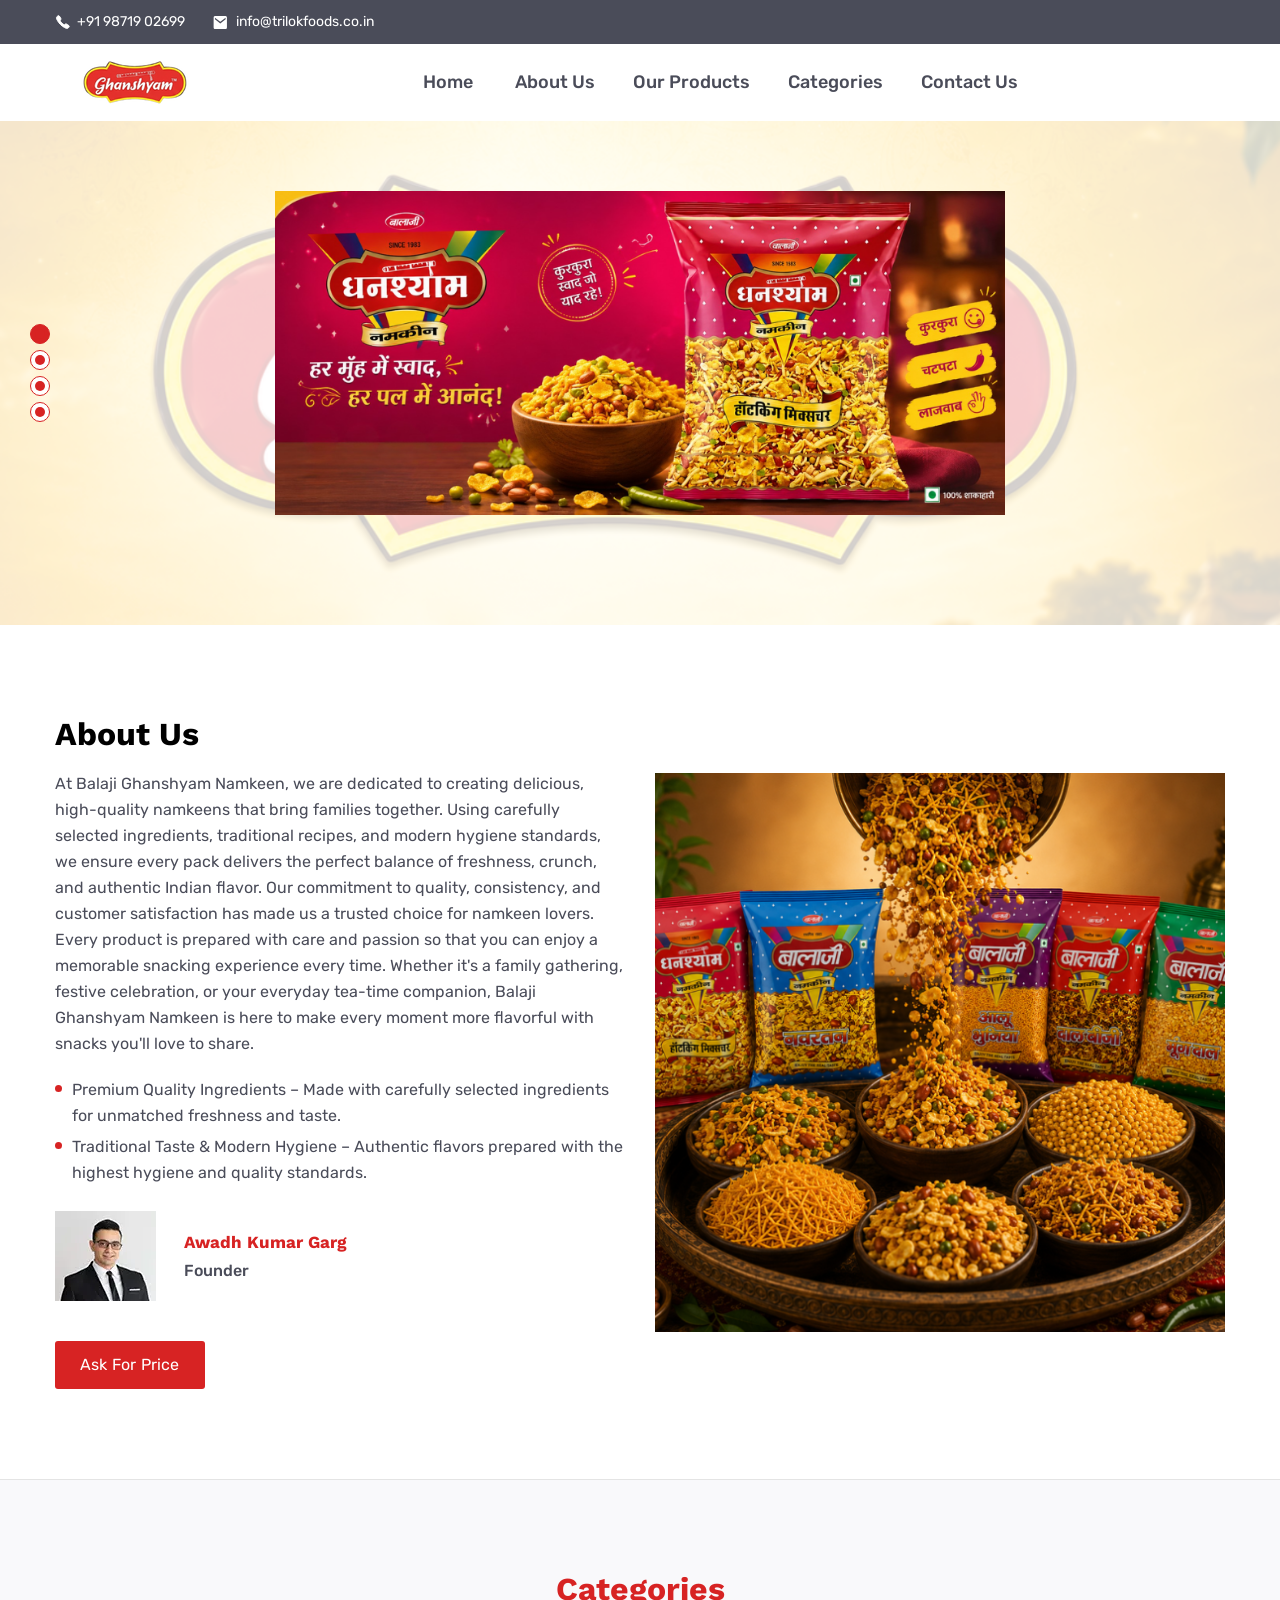
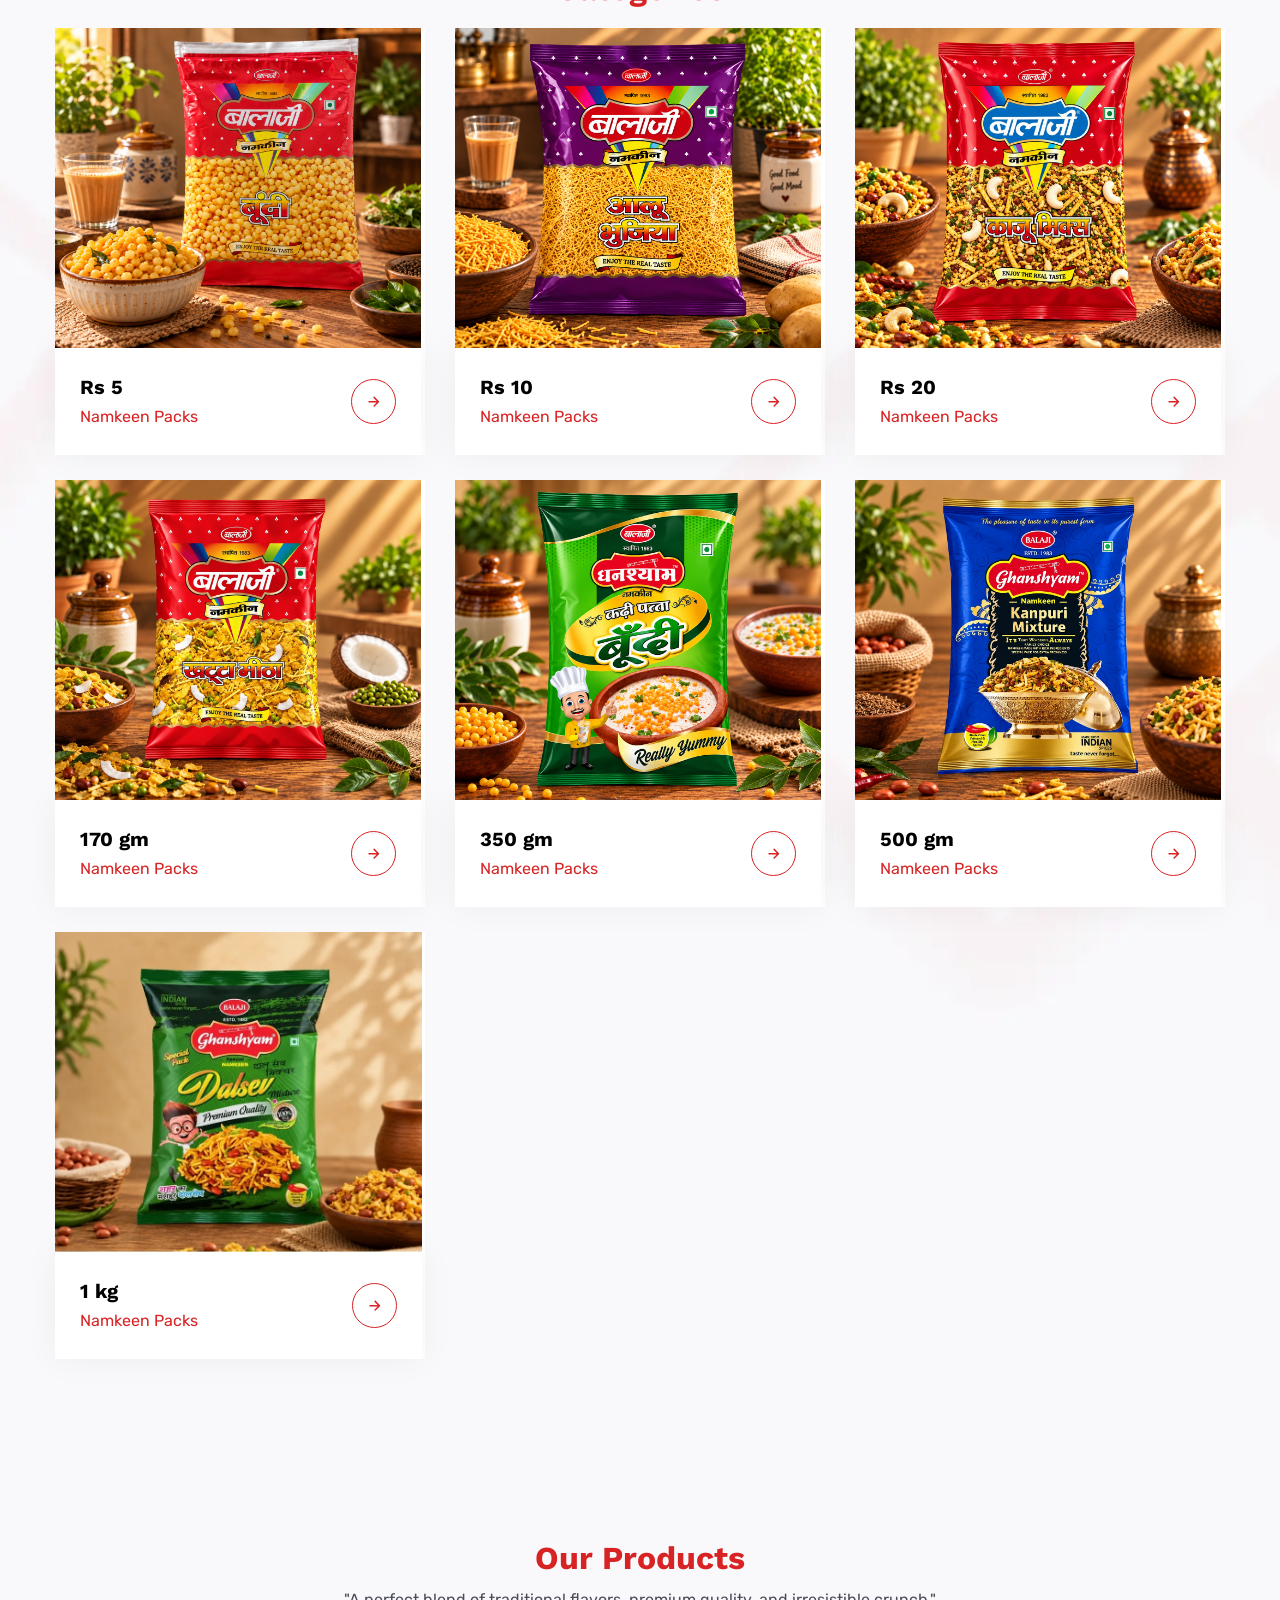
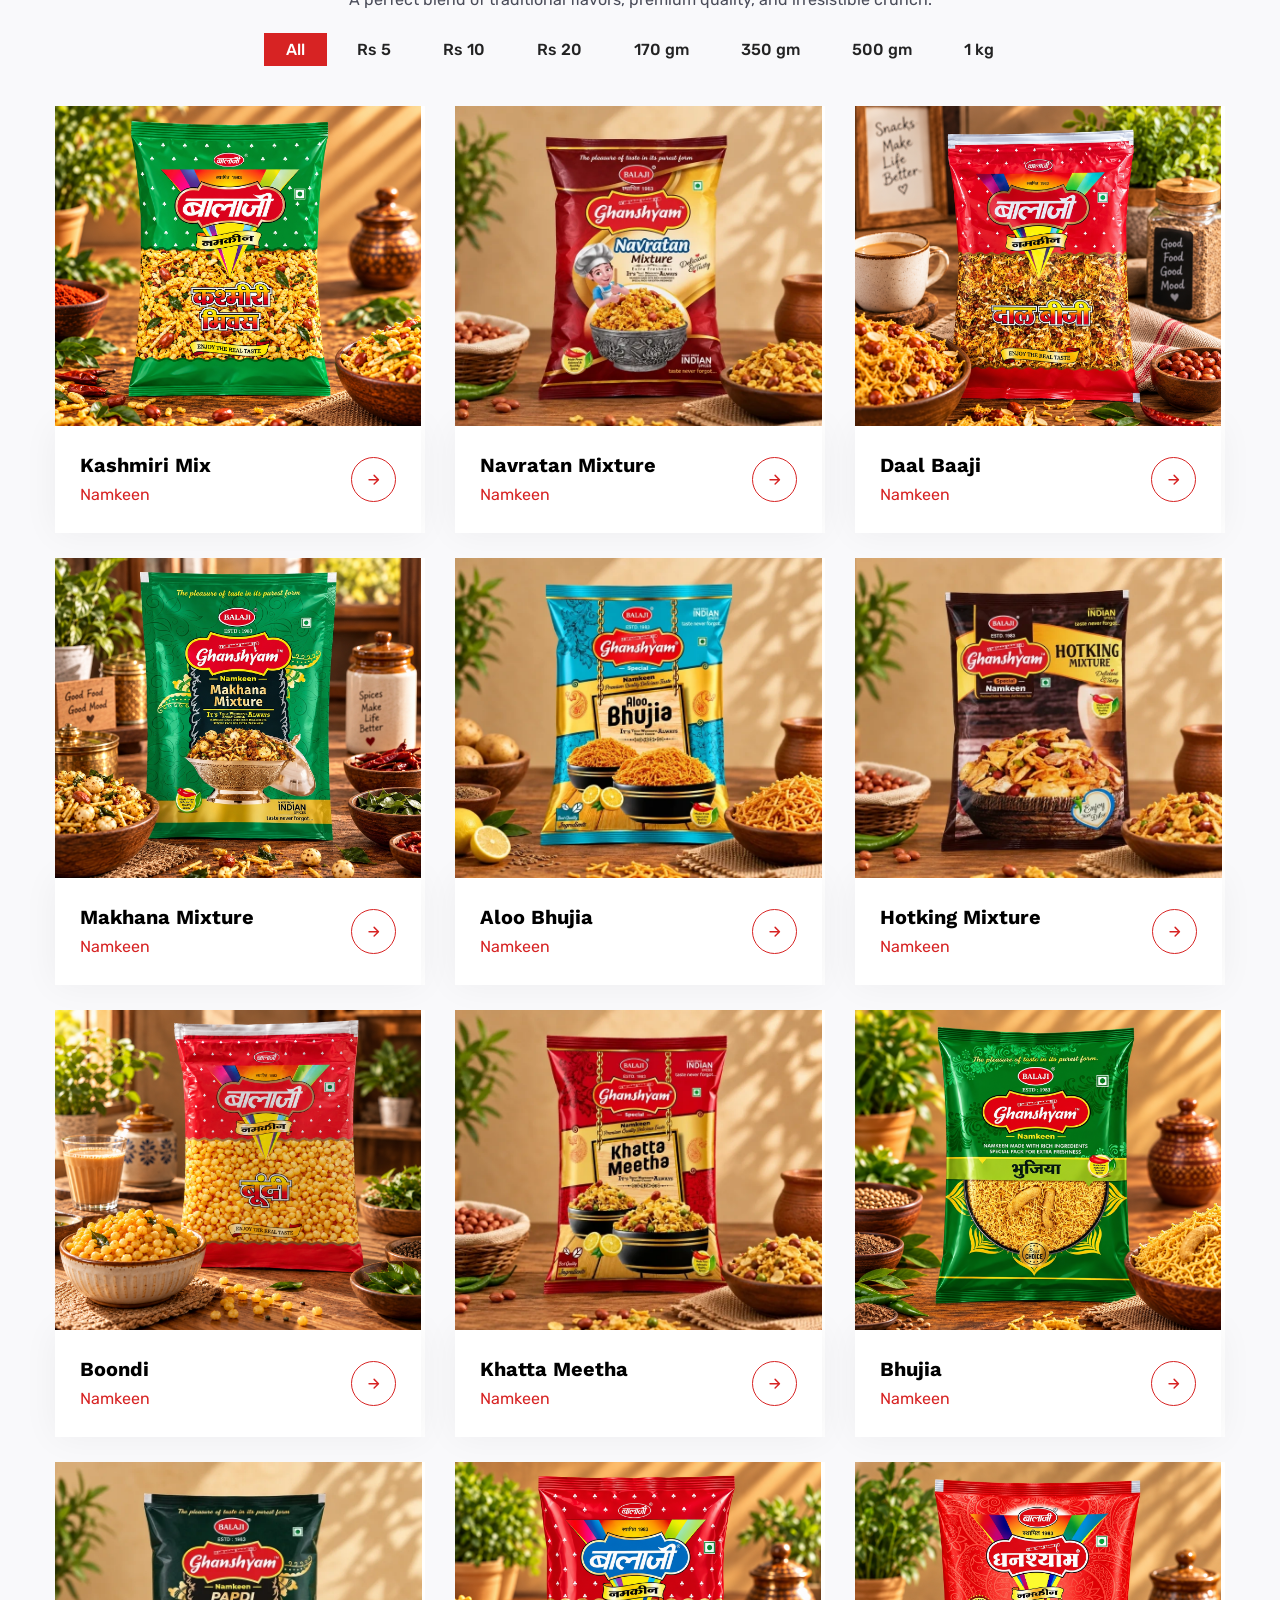
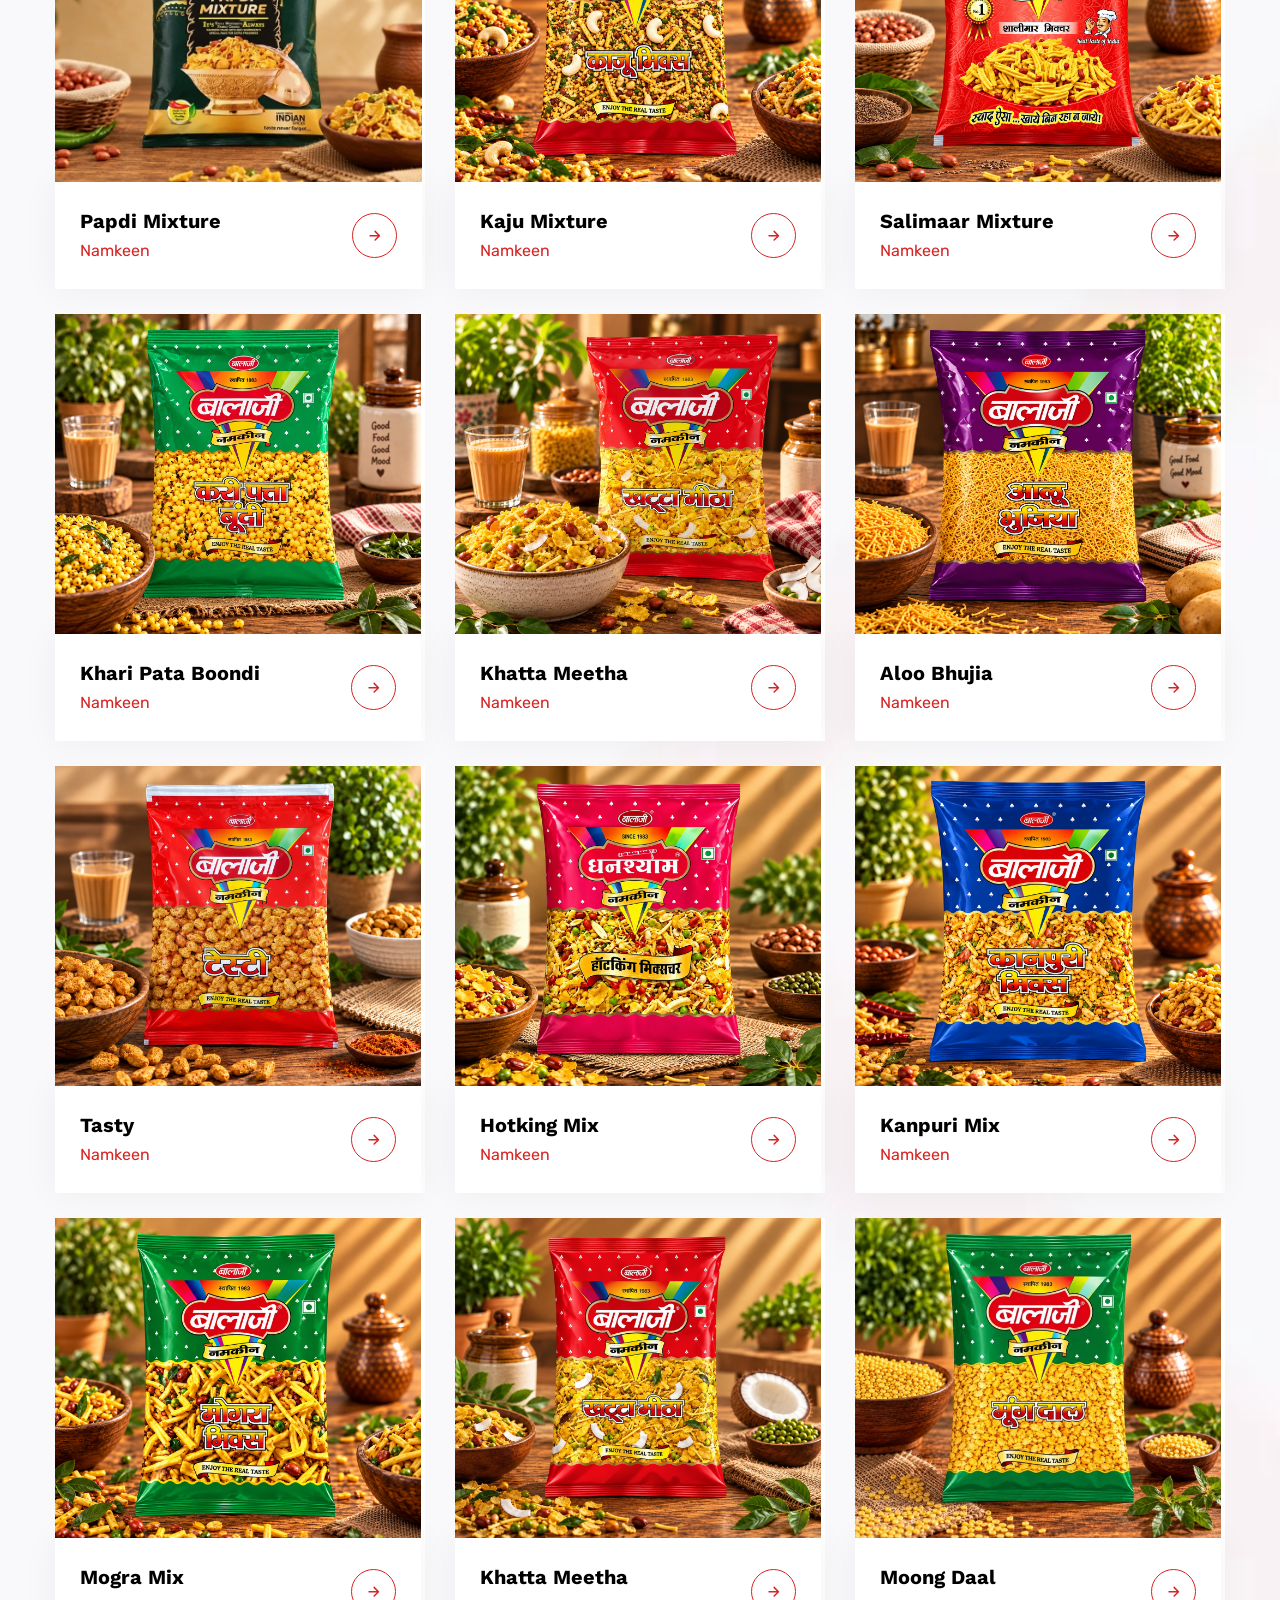
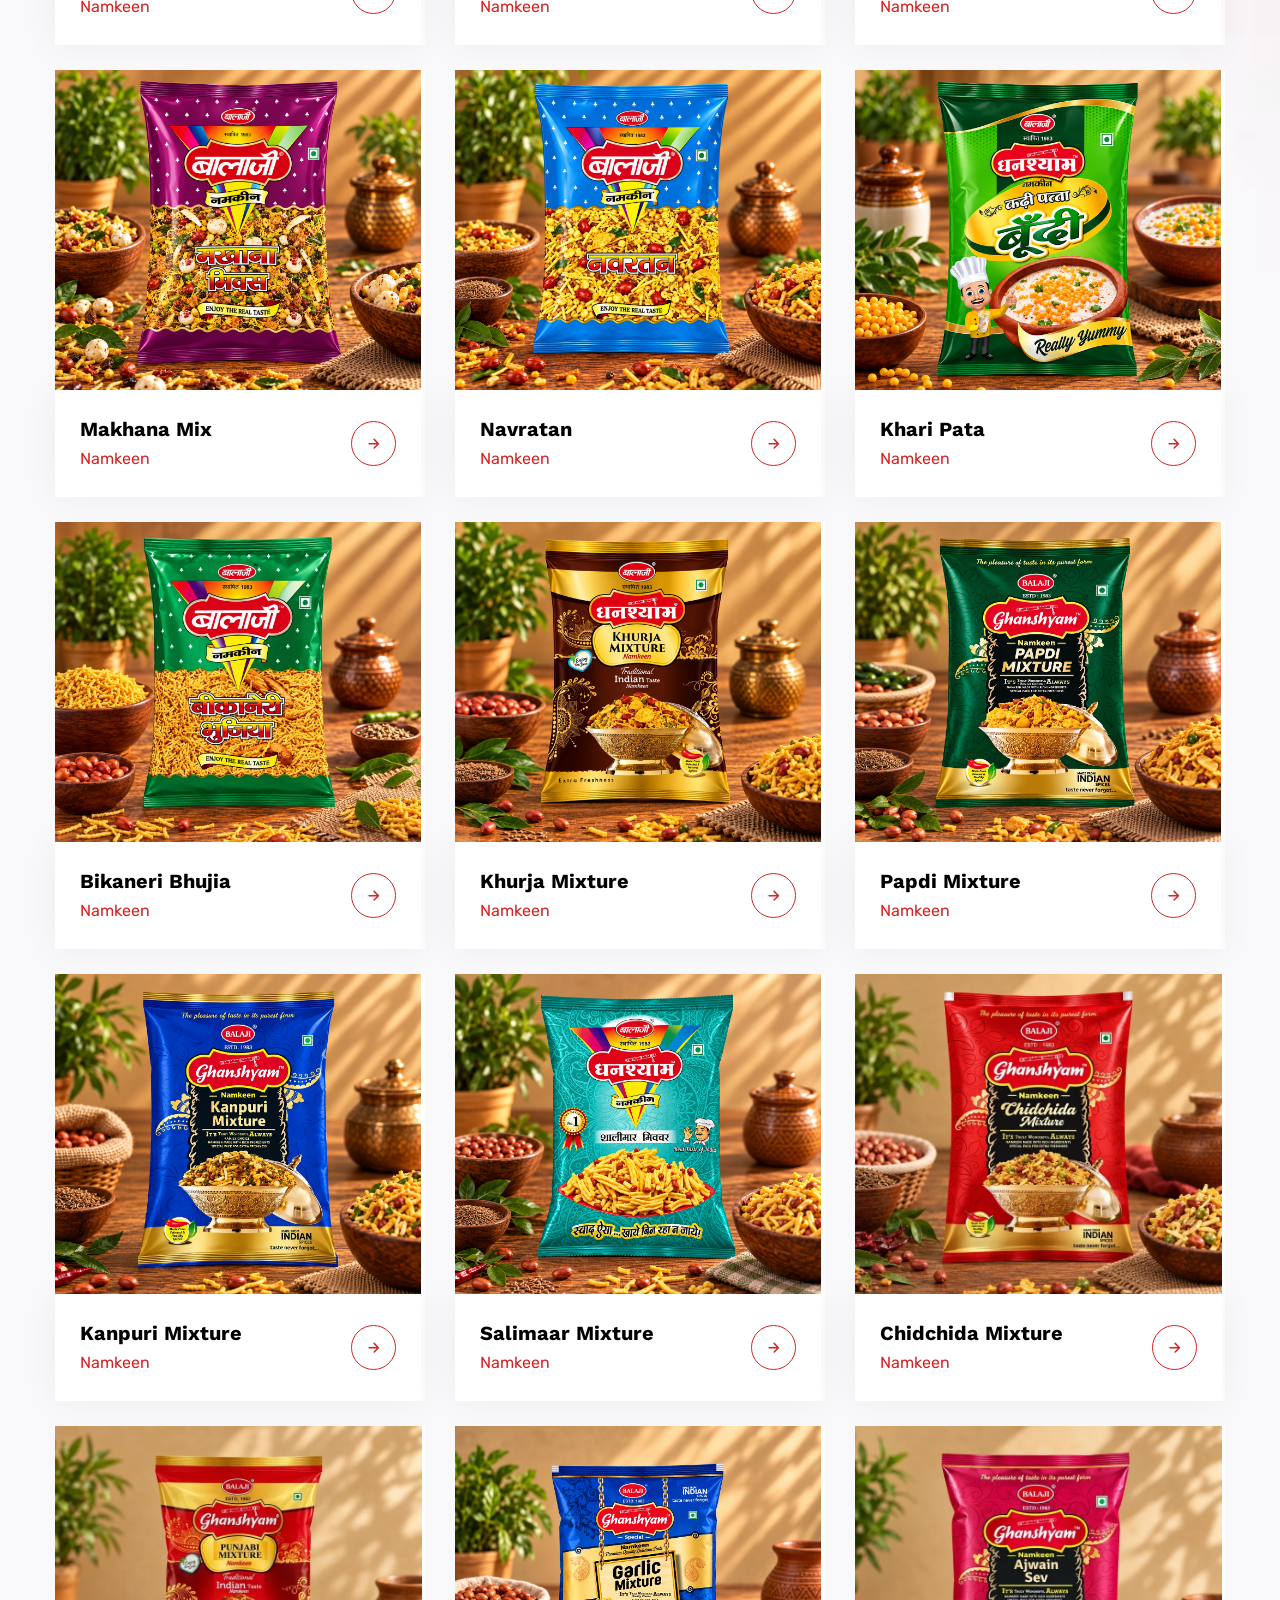
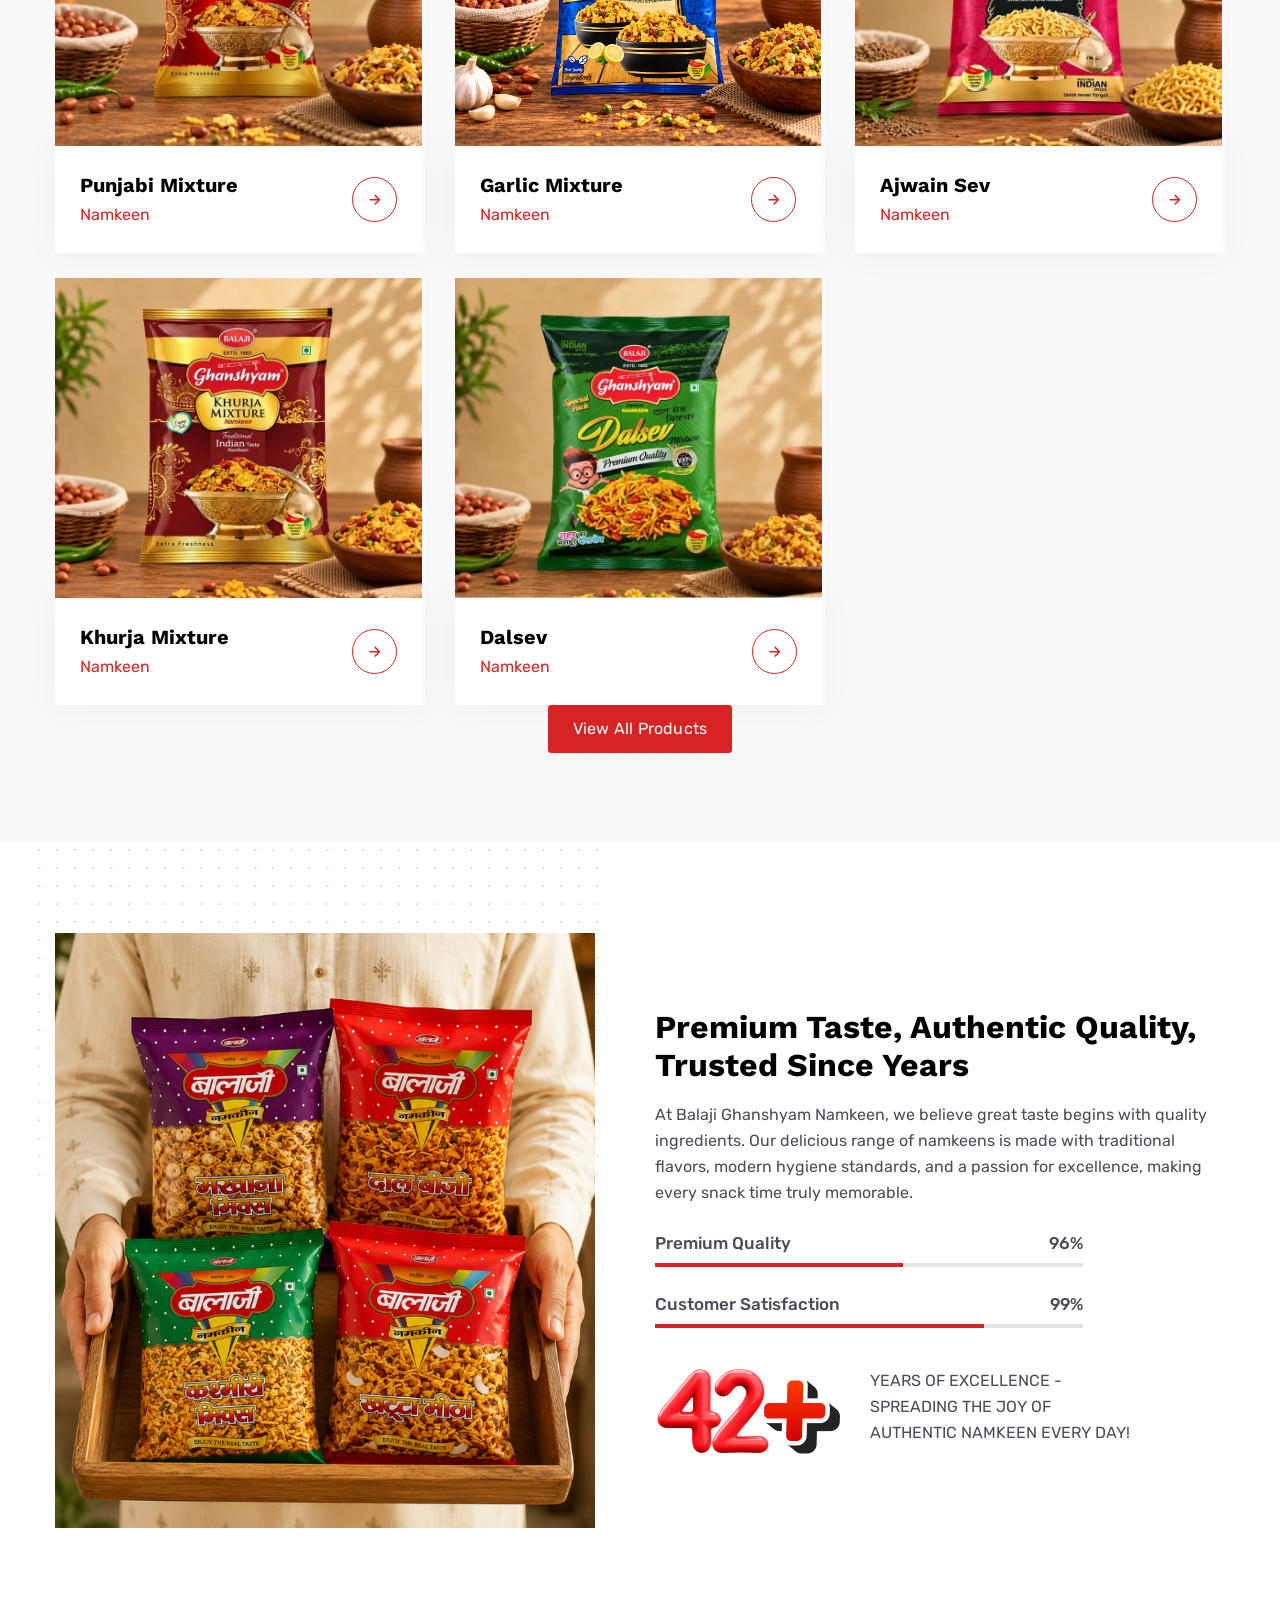
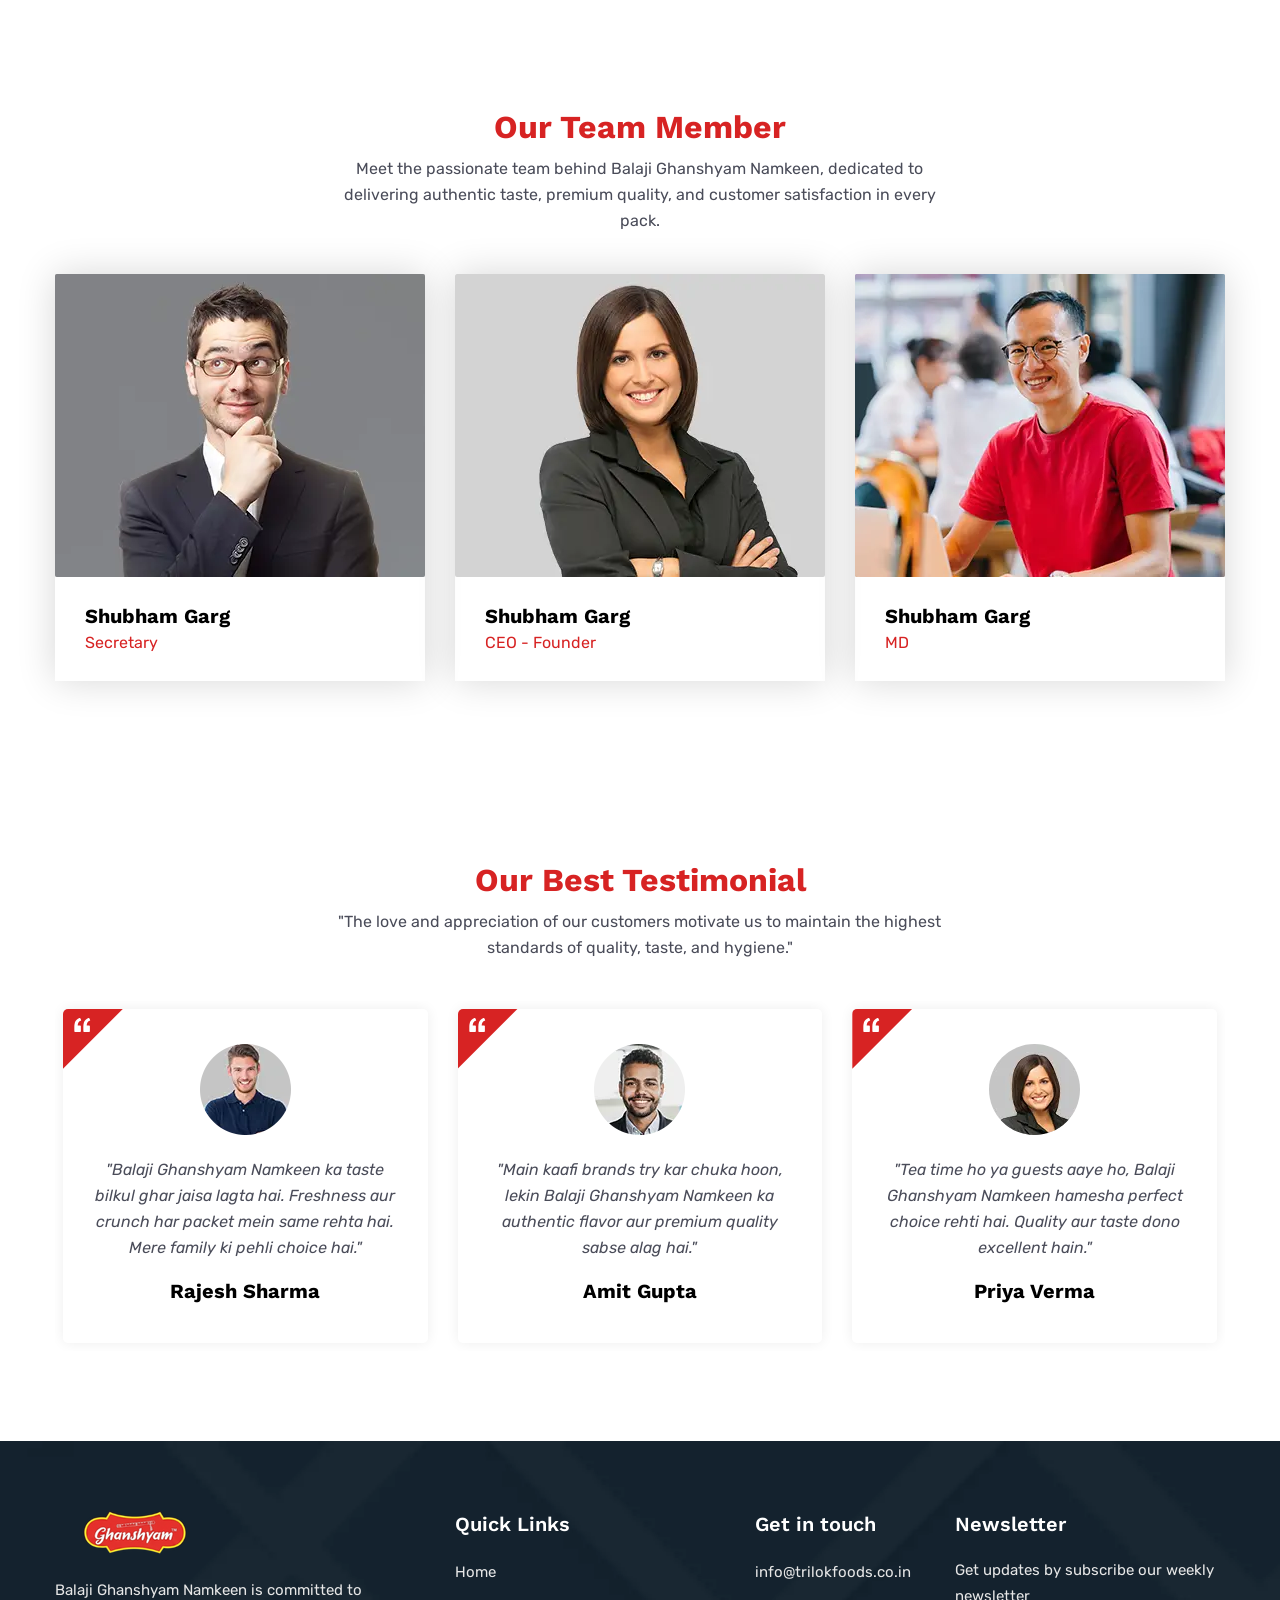
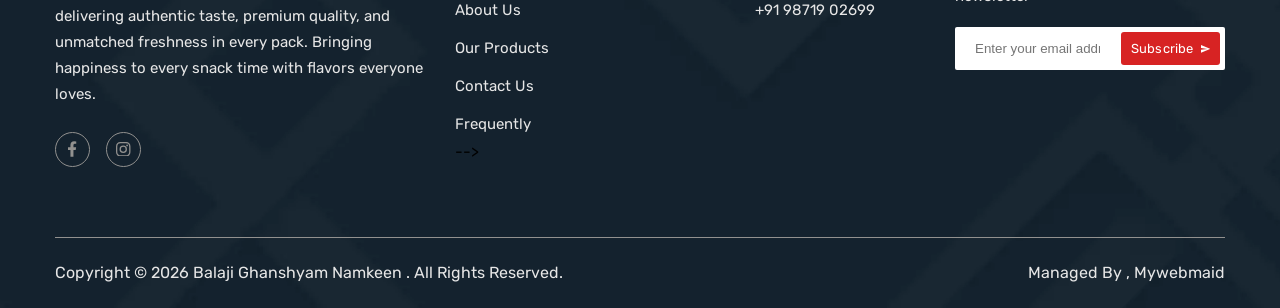
==== commit 9ddd7a1b: "Updated website" ====
--- a/balaji update1/index.html
+++ b/balaji update1/index.html
@@ -83,38 +83,7 @@
                             <a href="mailto:demo@example.com">info@trilokfoods.co.in</a>
                         </li>
                     </ul>
-                    <!-- <div class="language__currency d-none d-lg-block">
-                        <ul class="d-flex align-items-center">
-                            <li class="language__currency--list">
-                                <a class="language__switcher text-white" href="#">
-                                    <span>ENG</span>
-                                    <svg xmlns="http://www.w3.org/2000/svg" width="11.797" height="9.05" viewBox="0 0 9.797 6.05">
-                                        <path  d="M14.646,8.59,10.9,12.329,7.151,8.59,6,9.741l4.9,4.9,4.9-4.9Z" transform="translate(-6 -8.59)" fill="currentColor" opacity="0.7"/>
-                                    </svg>
-                                </a>
-                                <div class="dropdown__language">
-                                    <ul>
-                                        <li class="language__items"><a class="language__text" href="#">France</a></li>
-                                        <li class="language__items"><a class="language__text" href="#">Russia</a></li>
-                                        <li class="language__items"><a class="language__text" href="#">Spanish</a></li>
-                                    </ul>
-                                </div>
-                            </li>
-                            <li class="language__currency--list">
-                                <a class="account__currency--link text-white" href="#">
-                                    <span>USD</span>
-                                    <svg xmlns="http://www.w3.org/2000/svg" width="11.797" height="9.05" viewBox="0 0 9.797 6.05">
-                                        <path  d="M14.646,8.59,10.9,12.329,7.151,8.59,6,9.741l4.9,4.9,4.9-4.9Z" transform="translate(-6 -8.59)" fill="currentColor" opacity="0.7"/>
-                                    </svg>
-                                </a>
-                                <div class="dropdown__currency">
-                                    <ul>
-                                        <li class="currency__items"><a class="currency__text" href="#">CAD</a></li>
-                                        <li class="currency__items"><a class="currency__text" href="#">CNY</a></li>
-                                        <li class="currency__items"><a class="currency__text" href="#">EUR</a></li>
-                                        <li class="currency__items"><a class="currency__text" href="#">GBP</a></li>
-                                    </ul>
-                                </div> -->
+                   
                     </li>
                     </ul>
                 </div>
@@ -143,12 +112,7 @@
                             <ul class="d-flex">
                                 <li class="header__menu--items">
                                     <a class="header__menu--link" href="index.html">Home <span class="menu__plus--icon"></span></a>
-                                    <!-- <ul class="header__sub--menu">
-                                        <li class="header__sub--menu__items"><a href="index.html" class="header__sub--menu__link">Home One</a></li>
-                                        <li class="header__sub--menu__items"><a href="index-2.html" class="header__sub--menu__link">Home Two</a></li>
-                                        <li class="header__sub--menu__items"><a href="index-3.html" class="header__sub--menu__link">Home Three</a></li>
-                                        <li class="header__sub--menu__items"><a href="index-4.html" class="header__sub--menu__link">Home Four</a></li>
-                                    </ul> -->
+                                   
                                 </li>
                                 <li class="header__menu--items">
                                     <a class="header__menu--link" href="about.html">About Us </a>
@@ -156,30 +120,12 @@
                                 <li class="header__menu--items">
                                     <a class="header__menu--link" href="index.html#balaji-categories">Our Products </a>
                                 </li>
-                                <!-- <li class="header__menu--items">
-                                    <a class="header__menu--link" href="blog.html">Blog <span class="menu__plus--icon">+</span> </a>
-                                    <ul class="header__sub--menu">
-                                        <li class="header__sub--menu__items"><a href="blog.html" class="header__sub--menu__link">Blog Grid</a></li>
-                                        <li class="header__sub--menu__items"><a href="blog-details.html" class="header__sub--menu__link">Blog Details</a></li>
-                                        <li class="header__sub--menu__items"><a href="blog-left-sidebar.html" class="header__sub--menu__link">Blog Left Sidebar</a></li>
-                                        <li class="header__sub--menu__items"><a href="blog-right-sidebar.html" class="header__sub--menu__link">Blog Right Sidebar</a></li>
-                                    </ul>
-                                </li> -->
+                               
                                 <li class="header__menu--items">
                                     <a class="header__menu--link" href="index.html#balaji-category-cards">Categories </a>
                                 </li>
 
-                                <!-- <li class="header__menu--items">
-                                    <a class="header__menu--link " href="#">Pages <span class="menu__plus--icon">+</span></a>
-                                    <ul class="header__sub--menu">
-                                        <li class="header__sub--menu__items"><a href="about.html" class="header__sub--menu__link">About Us</a></li>
-                                        <li class="header__sub--menu__items"><a href="contact.html" class="header__sub--menu__link">Contact Us</a></li>
-                                        <li class="header__sub--menu__items"><a href="cart.html" class="header__sub--menu__link">Cart Page</a></li>
-                                        <li class="header__sub--menu__items"><a href="portfolio.html" class="header__sub--menu__link">Portfolio Page</a></li>
-<li class="header__sub--menu__items"><a href="login.html" class="header__sub--menu__link">Login Page</a></li>
-                                        <li class="header__sub--menu__items"><a href="404.html" class="header__sub--menu__link">Error Page</a></li>
-                                    </ul>
-                                </li> -->
+                   
                                 <li class="header__menu--items">
                                     <a class="header__menu--link" href="contact.html">Contact Us</a>
                                 </li>
@@ -188,26 +134,7 @@
                     </div>
                     <div class="header__account">
                         <ul class="d-flex">
-                            <!-- <li class="header__account--items  header__account--search__items d-md-none">
-                                <a class="header__account--btn search__open--btn" href="javascript:void(0)" data-offcanvas>
-                                    <svg class="header__search--button__svg" xmlns="http://www.w3.org/2000/svg" width="26.51" height="23.443" viewBox="0 0 512 512"><path d="M221.09 64a157.09 157.09 0 10157.09 157.09A157.1 157.1 0 00221.09 64z" fill="none" stroke="currentColor" stroke-miterlimit="10" stroke-width="32"/><path fill="none" stroke="currentColor" stroke-linecap="round" stroke-miterlimit="10" stroke-width="32" d="M338.29 338.29L448 448"/></svg>
-                                    <span class="visually-hidden">Search</span>
-                                </a>
-                            </li> -->
-                            <!-- <li class="header__account--items">
-                                <a class="header__account--btn" href="my-account.html">
-                                    <svg xmlns="http://www.w3.org/2000/svg" width="26.51" height="23.443" viewBox="0 0 512 512"><path d="M344 144c-3.92 52.87-44 96-88 96s-84.15-43.12-88-96c-4-55 35-96 88-96s92 42 88 96z" fill="none" stroke="currentColor" stroke-linecap="round" stroke-linejoin="round" stroke-width="32"/><path d="M256 304c-87 0-175.3 48-191.64 138.6C62.39 453.52 68.57 464 80 464h352c11.44 0 17.62-10.48 15.65-21.4C431.3 352 343 304 256 304z" fill="none" stroke="currentColor" stroke-miterlimit="10" stroke-width="32"/></svg>
-                                    <span class="visually-hidden">My Account</span>
-                                </a>
-                            </li> -->
-                            <!-- <li class="header__account--items">
-                                <a class="header__account--btn minicart__open--btn" href="javascript:void(0)" data-offcanvas>
-                                    <svg xmlns="http://www.w3.org/2000/svg" width="18.897" height="21.565" viewBox="0 0 18.897 21.565">
-                                        <path  d="M16.84,8.082V6.091a4.725,4.725,0,1,0-9.449,0v4.725a.675.675,0,0,0,1.35,0V9.432h5.4V8.082h-5.4V6.091a3.375,3.375,0,0,1,6.75,0v4.691a.675.675,0,1,0,1.35,0V9.433h3.374V21.581H4.017V9.432H6.041V8.082H2.667V21.641a1.289,1.289,0,0,0,1.289,1.29h16.32a1.289,1.289,0,0,0,1.289-1.29V8.082Z" transform="translate(-2.667 -1.366)" fill="currentColor"/>
-                                    </svg>
-                                    <span class="items__count">02</span>
-                                </a>
-                            </li> -->
+                            
                         </ul>
                     </div>
                 </div>
@@ -215,137 +142,27 @@
         </div>
         <!-- End main header -->
 
-        <!-- Start Offcanvas header menu -->
-        <!-- <div class="offcanvas-header" tabindex="-1">
+        <!-- Start responsive mobile header menu -->
+        <div class="offcanvas-header balaji-mobile-menu" tabindex="-1">
             <div class="offcanvas__inner">
                 <div class="offcanvas__logo">
                     <a class="offcanvas__logo_link" href="index.html">
-                        <img src="assets/img/logo/nav-logo.webp" alt="Rokon Logo">
+                        <img src="assets/img/logo/balajilogo.png" alt="Balaji Ghanshyam Namkeen logo">
                     </a>
-                    <button class="offcanvas__close--btn" data-offcanvas>close</button>
+                    <button class="offcanvas__close--btn" type="button" data-offcanvas aria-label="Close menu">Close</button>
                 </div>
-                <nav class="offcanvas__menu">
+                <nav class="offcanvas__menu" aria-label="Mobile navigation">
                     <ul class="offcanvas__menu_ul">
-                        <li class="offcanvas__menu_li">
-                            <a class="offcanvas__menu_item" href="index.html">Home</a>
-                            <ul class="offcanvas__sub_menu">
-                                <li class="offcanvas__sub_menu_li"><a href="index.html" class="offcanvas__sub_menu_item">Home One</a></li>
-                                <li class="offcanvas__sub_menu_li"><a href="index-2.html" class="offcanvas__sub_menu_item">Home Two</a></li>
-                                <li class="offcanvas__sub_menu_li"><a href="index-3.html" class="offcanvas__sub_menu_item">Home Three</a></li>
-                                <li class="offcanvas__sub_menu_li"><a href="index-4.html" class="offcanvas__sub_menu_item">Home Four</a></li>
-                            </ul>
-                        </li>
-                        <li class="offcanvas__menu_li">
-                            <a class="offcanvas__menu_item" href="#">Shop</a>
-                            <ul class="offcanvas__sub_menu">
-                                <li class="offcanvas__sub_menu_li">
-                                    <a href="#" class="offcanvas__sub_menu_item">Column One</a>
-                                    <ul class="offcanvas__sub_menu">
-                                        <li class="offcanvas__sub_menu_li"><a class="offcanvas__sub_menu_item" href="shop.html">Shop Left Sidebar</a></li>
-<li class="offcanvas__sub_menu_li"><a class="offcanvas__sub_menu_item" href="#">Shop Grid</a></li>
-<li class="offcanvas__sub_menu_li"><a class="offcanvas__sub_menu_item" href="#">Shop List</a></li>
-                                    </ul>
-                                </li>
-                                <li class="offcanvas__sub_menu_li">
-                                    <a href="#" class="offcanvas__sub_menu_item">Column Two</a>
-                                    <ul class="offcanvas__sub_menu">
-                                        <li class="offcanvas__sub_menu_li"><a class="offcanvas__sub_menu_item" href="product-details.html?id=1">Standard Product</a></li>
-<li class="offcanvas__sub_menu_li"><a class="offcanvas__sub_menu_item" href="#">Product Horizontal</a></li>
-<li class="offcanvas__sub_menu_li"><a class="offcanvas__sub_menu_item" href="#">Product Gallery</a></li>
-                                    </ul>
-                                </li>
-                                <li class="offcanvas__sub_menu_li">
-                                    <a href="#" class="offcanvas__sub_menu_item">Column Three</a>
-                                    <ul class="offcanvas__sub_menu">
-                                        <li class="offcanvas__sub_menu_li"><a class="offcanvas__sub_menu_item" href="my-account.html">My Account</a></li>
-                                        <li class="offcanvas__sub_menu_li"><a class="offcanvas__sub_menu_item" href="my-account-2.html">My Account 2</a></li>
-                                        <li class="offcanvas__sub_menu_li"><a class="offcanvas__sub_menu_item" href="404.html">404 Page</a></li>
-                                        <li class="offcanvas__sub_menu_li"><a class="offcanvas__sub_menu_item" href="login.html">Login Page</a></li>
-</ul>
-                                </li>
-                                <li class="offcanvas__sub_menu_li">
-                                    <a href="#" class="offcanvas__sub_menu_item">Column Four</a>
-                                    <ul class="offcanvas__sub_menu">
-                                        <li class="offcanvas__sub_menu_li"><a class="offcanvas__sub_menu_item" href="compare.html">Compare Pages</a></li>
-                                        <li class="offcanvas__sub_menu_li"><a class="offcanvas__sub_menu_item" href="cart.html">Cart Page</a></li>
-                                        <li class="offcanvas__sub_menu_li"><a class="offcanvas__sub_menu_item" href="checkout.html">Checkout page</a></li>
-<li class="offcanvas__sub_menu_li"><a class="offcanvas__sub_menu_item" href="404.html">Error Page</a></li>
-                                    </ul>
-                                </li>
-                            </ul>
-                        </li>
-                        <li class="offcanvas__menu_li">
-                            <a class="offcanvas__menu_item" href="#">Blog</a>
-                            <ul class="offcanvas__sub_menu">
-                                <li class="offcanvas__sub_menu_li"><a href="blog.html" class="offcanvas__sub_menu_item">Blog Grid</a></li>
-                                <li class="offcanvas__sub_menu_li"><a href="blog-details.html" class="offcanvas__sub_menu_item">Blog Details</a></li>
-                                <li class="offcanvas__sub_menu_li"><a href="blog-left-sidebar.html" class="offcanvas__sub_menu_item">Blog Left Sidebar</a></li>
-                                <li class="offcanvas__sub_menu_li"><a href="blog-right-sidebar.html" class="offcanvas__sub_menu_item">Blog Right Sidebar</a></li>
-                            </ul>
-                        </li>
-                        <li class="offcanvas__menu_li">
-                            <a class="offcanvas__menu_item" href="#">Pages</a>
-                            <ul class="offcanvas__sub_menu">
-                                <li class="offcanvas__sub_menu_li"><a href="about.html" class="offcanvas__sub_menu_item">About Us</a></li>
-                                <li class="offcanvas__sub_menu_li"><a href="contact.html" class="offcanvas__sub_menu_item">Contact Us</a></li>
-                                <li class="offcanvas__sub_menu_li"><a href="cart.html" class="offcanvas__sub_menu_item">Cart Page</a></li>
-                                <li class="offcanvas__sub_menu_li"><a href="portfolio.html" class="offcanvas__sub_menu_item">Portfolio Page</a></li>
-<li class="offcanvas__sub_menu_li"><a href="login.html" class="offcanvas__sub_menu_item">Login Page</a></li>
-                                <li class="offcanvas__sub_menu_li"><a href="404.html" class="offcanvas__sub_menu_item">Error Page</a></li>
-                            </ul>
-                        </li>
-                        <li class="offcanvas__menu_li"><a class="offcanvas__menu_item" href="about.html">About</a></li>
-                        <li class="offcanvas__menu_li"><a class="offcanvas__menu_item" href="contact.html">Contact</a></li>
+                        <li class="offcanvas__menu_li"><a class="offcanvas__menu_item" href="index.html">Home</a></li>
+                        <li class="offcanvas__menu_li"><a class="offcanvas__menu_item" href="about.html">About Us</a></li>
+                        <li class="offcanvas__menu_li"><a class="offcanvas__menu_item" href="index.html#balaji-categories">Our Products</a></li>
+                        <li class="offcanvas__menu_li"><a class="offcanvas__menu_item" href="index.html#balaji-category-cards">Categories</a></li>
+                        <li class="offcanvas__menu_li"><a class="offcanvas__menu_item" href="contact.html">Contact Us</a></li>
                     </ul>
-                    <div class="offcanvas__account--items">
-                        <a class="offcanvas__account--items__btn d-flex align-items-center" href="login.html">
-                            <span class="offcanvas__account--items__icon"> 
-                            <svg xmlns="http://www.w3.org/2000/svg"  width="20.51" height="19.443" viewBox="0 0 512 512"><path d="M344 144c-3.92 52.87-44 96-88 96s-84.15-43.12-88-96c-4-55 35-96 88-96s92 42 88 96z" fill="none" stroke="currentColor" stroke-linecap="round" stroke-linejoin="round" stroke-width="32"/><path d="M256 304c-87 0-175.3 48-191.64 138.6C62.39 453.52 68.57 464 80 464h352c11.44 0 17.62-10.48 15.65-21.4C431.3 352 343 304 256 304z" fill="none" stroke="currentColor" stroke-miterlimit="10" stroke-width="32"/></svg> 
-                            </span>
-                            <span class="offcanvas__account--items__label">Login / Register</span>
-                        </a>
-                    </div>
-                    <div class="language__currency">
-                        <ul class="d-flex align-items-center">
-                            <li class="language__currency--list">
-                                <a class="offcanvas__language--switcher" href="#">
-                                    <img class="language__switcher--icon__img" src="assets/img/icon/language-icon.webp" alt="currency">
-                                    <span>English</span>
-                                    <svg xmlns="http://www.w3.org/2000/svg" width="11.797" height="9.05" viewBox="0 0 9.797 6.05">
-                                        <path  d="M14.646,8.59,10.9,12.329,7.151,8.59,6,9.741l4.9,4.9,4.9-4.9Z" transform="translate(-6 -8.59)" fill="currentColor" opacity="0.7"/>
-                                    </svg>
-                                </a>
-                                <div class="offcanvas__dropdown--language">
-                                    <ul>
-                                        <li class="language__items"><a class="language__text" href="#">France</a></li>
-                                        <li class="language__items"><a class="language__text" href="#">Russia</a></li>
-                                        <li class="language__items"><a class="language__text" href="#">Spanish</a></li>
-                                    </ul>
-                                </div>
-                            </li>
-                            <li class="language__currency--list">
-                                <a class="offcanvas__account--currency__menu" href="#">
-                                    <img src="assets/img/icon/usd-icon.webp" alt="currency">
-                                    <span>$ US Dollar</span>
-                                    <svg xmlns="http://www.w3.org/2000/svg" width="11.797" height="9.05" viewBox="0 0 9.797 6.05">
-                                        <path  d="M14.646,8.59,10.9,12.329,7.151,8.59,6,9.741l4.9,4.9,4.9-4.9Z" transform="translate(-6 -8.59)" fill="currentColor" opacity="0.7"/>
-                                    </svg>
-                                </a>
-                                <div class="offcanvas__account--currency__submenu">
-                                    <ul>
-                                        <li class="currency__items"><a class="currency__text" href="#">CAD</a></li>
-                                        <li class="currency__items"><a class="currency__text" href="#">CNY</a></li>
-                                        <li class="currency__items"><a class="currency__text" href="#">EUR</a></li>
-                                        <li class="currency__items"><a class="currency__text" href="#">GBP</a></li>
-                                    </ul>
-                                </div>
-                            </li>
-                        </ul>
-                    </div>
                 </nav>
             </div>
         </div>
-        End Offcanvas header menu -->
+        <!-- End responsive mobile header menu -->
 
         <!-- Start Offcanvas stikcy toolbar -->
         <div class="offcanvas__stikcy--toolbar" tabindex="-1">
@@ -546,154 +363,6 @@
         </section>
         <!-- End slider section -->
 
-
-        <!-- Start service section -->
-        <!-- <section class="services__section services__section--bg section--padding">
-            <div class="container">
-                <div class="section__heading text-center mb-50">
-                    <h2 class="section__heading--maintitle text__secondary mb-10">Our Best Service</h2>
-                    <p class="section__heading--desc">Beyond more stoic this along goodness this sed wow manatee mongos flusterd impressive man farcrud opened.</p>
-                </div>
-                <div class="services__inner">
-                    <div class="row row-cols-lg-3 row-cols-md-2 row-cols-sm-2 row-cols-2 mb--n30">
-                        <div class="col custom-col mb-30">
-                            <article class="services__card">
-                                <a class="services__card--link" href="product-details.html">
-                                    <div class="services__card--topbar d-flex justify-content-between">
-                                        <div class="services__card--icon mb-20">
-                                            <img class="display-block services__card--primary__icon" src="assets/img/icon/service-icon1.webp" alt="services-icon">
-                                            <img class="display-block services__card--secondary__icon" src="assets/img/icon/service-icon1-white.webp" alt="services-icon">
-                                        </div>
-                                        <div class="services__card--number">
-                                            <span class="services__card--number__text">1</span>
-                                        </div>
-                                    </div>
-                                    <div class="services__card--content">
-                                        <h3 class="services__card--maintitle mb-15">Advanced Analytic</h3>
-                                        <p class="services__card--desc mb-15">Every team has a culture and set of ct ations that have either been aed orsve naturally evolved.</p>
-                                        <span class="services__card--readmore text__secondary"> Read More
-                                            <svg class="services__card--readmore__svg" xmlns="http://www.w3.org/2000/svg" width="15.51" height="15.443" viewBox="0 0 512 512"><path fill="none" stroke="currentColor" stroke-linecap="round" stroke-linejoin="round" stroke-width="48" d="M268 112l144 144-144 144M392 256H100"/></svg>
-                                        </span>
-                                    </div>
-                                </a>
-                            </article>
-                        </div>
-                        <div class="col custom-col mb-30">
-                            <article class="services__card">
-                                <a class="services__card--link" href="product-details.html">
-                                    <div class="services__card--topbar d-flex justify-content-between">
-                                        <div class="services__card--icon mb-20">
-                                            <img class="display-block services__card--primary__icon" src="assets/img/icon/service-icon2.webp" alt="services-icon">
-                                            <img class="display-block services__card--secondary__icon" src="assets/img/icon/service-icon2-white.webp" alt="services-icon">
-                                        </div>
-                                        <div class="services__card--number">
-                                            <span class="services__card--number__text">2</span>
-                                        </div>
-                                    </div>
-                                    <div class="services__card--content">
-                                        <h3 class="services__card--maintitle mb-15">Advanced To Watch </h3>
-                                        <p class="services__card--desc mb-15">Every team has a culture and set of ct ations that have either been aed orsve naturally evolved.</p>
-                                        <span class="services__card--readmore text__secondary"> Read More
-                                            <svg class="services__card--readmore__svg" xmlns="http://www.w3.org/2000/svg" width="15.51" height="15.443" viewBox="0 0 512 512"><path fill="none" stroke="currentColor" stroke-linecap="round" stroke-linejoin="round" stroke-width="48" d="M268 112l144 144-144 144M392 256H100"/></svg>
-                                        </span>
-                                    </div>
-                                </a>
-                            </article>
-                        </div>
-                        <div class="col custom-col mb-30">
-                            <article class="services__card">
-                                <a class="services__card--link" href="shop.html">
-                                    <div class="services__card--topbar d-flex justify-content-between">
-                                        <div class="services__card--icon mb-20">
-                                            <img class="display-block services__card--primary__icon" src="assets/img/icon/service-icon3.webp" alt="services-icon">
-                                            <img class="display-block services__card--secondary__icon" src="assets/img/icon/service-icon3-white.webp" alt="services-icon">
-                                        </div>
-                                        <div class="services__card--number">
-                                            <span class="services__card--number__text">3</span>
-                                        </div>
-                                    </div>
-                                    <div class="services__card--content">
-                                        <h3 class="services__card--maintitle mb-15">Dolor consectetur.</h3>
-                                        <p class="services__card--desc mb-15">Every team has a culture and set of ct ations that have either been aed orsve naturally evolved.</p>
-                                        <span class="services__card--readmore text__secondary"> Read More
-                                            <svg class="services__card--readmore__svg" xmlns="http://www.w3.org/2000/svg" width="15.51" height="15.443" viewBox="0 0 512 512"><path fill="none" stroke="currentColor" stroke-linecap="round" stroke-linejoin="round" stroke-width="48" d="M268 112l144 144-144 144M392 256H100"/></svg>
-                                        </span>
-                                    </div>
-                                </a>
-                            </article>
-                        </div>
-                        <div class="col custom-col mb-30">
-                            <article class="services__card">
-                                <a class="services__card--link" href="shop.html">
-                                    <div class="services__card--topbar d-flex justify-content-between">
-                                        <div class="services__card--icon mb-20">
-                                            <img class="display-block services__card--primary__icon" src="assets/img/icon/service-icon4.webp" alt="services-icon">
-                                            <img class="display-block services__card--secondary__icon" src="assets/img/icon/service-icon4-white.webp" alt="services-icon">
-                                        </div>
-                                        <div class="services__card--number">
-                                            <span class="services__card--number__text">4</span>
-                                        </div>
-                                    </div>
-                                    <div class="services__card--content">
-                                        <h3 class="services__card--maintitle mb-15">Amet consect elit.</h3>
-                                        <p class="services__card--desc mb-15">Every team has a culture and set of ct ations that have either been aed orsve naturally evolved.</p>
-                                        <span class="services__card--readmore text__secondary"> Read More
-                                            <svg class="services__card--readmore__svg" xmlns="http://www.w3.org/2000/svg" width="15.51" height="15.443" viewBox="0 0 512 512"><path fill="none" stroke="currentColor" stroke-linecap="round" stroke-linejoin="round" stroke-width="48" d="M268 112l144 144-144 144M392 256H100"/></svg>
-                                        </span>
-                                    </div>
-                                </a>
-                            </article>
-                        </div>
-                        <div class="col custom-col mb-30">
-                            <article class="services__card">
-                                <a class="services__card--link" href="shop.html">
-                                    <div class="services__card--topbar d-flex justify-content-between">
-                                        <div class="services__card--icon mb-20">
-                                            <img class="display-block services__card--primary__icon" src="assets/img/icon/service-icon5.webp" alt="services-icon">
-                                            <img class="display-block services__card--secondary__icon" src="assets/img/icon/service-icon5-white.webp" alt="services-icon">
-                                        </div>
-                                        <div class="services__card--number">
-                                            <span class="services__card--number__text">5</span>
-                                        </div>
-                                    </div>
-                                    <div class="services__card--content">
-                                        <h3 class="services__card--maintitle mb-15">Advanced To Watch</h3>
-                                        <p class="services__card--desc mb-15">Every team has a culture and set of ct ations that have either been aed orsve naturally evolved.</p>
-                                        <span class="services__card--readmore text__secondary"> Read More
-                                            <svg class="services__card--readmore__svg" xmlns="http://www.w3.org/2000/svg" width="15.51" height="15.443" viewBox="0 0 512 512"><path fill="none" stroke="currentColor" stroke-linecap="round" stroke-linejoin="round" stroke-width="48" d="M268 112l144 144-144 144M392 256H100"/></svg>
-                                        </span>
-                                    </div>
-                                </a>
-                            </article>
-                        </div>
-                        <div class="col custom-col mb-30">
-                            <article class="services__card">
-                                <a class="services__card--link" href="shop.html">
-                                    <div class="services__card--topbar d-flex justify-content-between">
-                                        <div class="services__card--icon mb-20">
-                                            <img class="display-block services__card--primary__icon" src="assets/img/icon/service-icon6.webp" alt="services-icon">
-                                            <img class="display-block services__card--secondary__icon" src="assets/img/icon/service-icon6-white.webp" alt="services-icon">
-                                        </div>
-                                        <div class="services__card--number">
-                                            <span class="services__card--number__text">6</span>
-                                        </div>
-                                    </div>
-                                    <div class="services__card--content">
-                                        <h3 class="services__card--maintitle mb-15">Advanced Analytic</h3>
-                                        <p class="services__card--desc mb-15">Every team has a culture and set of ct ations that have either been aed orsve naturally evolved.</p>
-                                        <span class="services__card--readmore text__secondary"> Read More
-                                            <svg class="services__card--readmore__svg" xmlns="http://www.w3.org/2000/svg" width="15.51" height="15.443" viewBox="0 0 512 512"><path fill="none" stroke="currentColor" stroke-linecap="round" stroke-linejoin="round" stroke-width="48" d="M268 112l144 144-144 144M392 256H100"/></svg>
-                                        </span>
-                                    </div>
-                                </a>
-                            </article>
-                        </div>
-                    </div>
-                </div>
-            </div>
-        </section> -->
-        <!-- End service section -->
-
         <!-- Start about section -->
         <section class="about__section section--padding border-bottom">
             <div class="container">
@@ -736,303 +405,6 @@
             </div>
         </section>
         <!-- End about section -->
-
-        <!-- Start product details section -->
-        <!-- <section class="product__details--section section--padding">
-            <div class="container">
-                <div class="section__heading text-center mb-50">
-                    <h2 class="section__heading--maintitle text__secondary mb-10">Featured Trending Now</h2>
-                    <p class="section__heading--desc">Beyond more stoic this along goodness this sed wow manatee mongos flusterd impressive man farcrud opened.</p>
-                </div>
-                <div class="product__details--inner">
-                    <div class="row row-cols-lg-2 row-cols-md-2">
-                        <div class="col">
-                            <div class="product__details--media d-flex">
-                                <div class="product__media--nav swiper">
-                                    <div class="swiper-wrapper">
-                                        <div class="swiper-slide">
-                                            <div class="product__media--nav__items">
-                                                <img class="product__media--nav__items--img" src="assets/img/product/balaji/13.webp" alt="product-nav-img">
-                                            </div>
-                                        </div>
-                                        <div class="swiper-slide">
-                                            <div class="product__media--nav__items">
-                                                <img class="product__media--nav__items--img" src="assets/img/product/balaji/4.webp" alt="product-nav-img">
-                                            </div>
-                                        </div>
-                                        <div class="swiper-slide">
-                                            <div class="product__media--nav__items">
-                                                <img class="product__media--nav__items--img" src="assets/img/product/small-product3.webp" alt="product-nav-img">
-                                            </div>
-                                        </div>
-                                        <div class="swiper-slide">
-                                            <div class="product__media--nav__items">
-                                                <img class="product__media--nav__items--img" src="assets/img/product/small-product4.webp" alt="product-nav-img">
-                                            </div>
-                                        </div>
-                                        <div class="swiper-slide">
-                                            <div class="product__media--nav__items">
-                                                <img class="product__media--nav__items--img" src="assets/img/product/balaji/13.webp" alt="product-nav-img">
-                                            </div>
-                                        </div>
-                                        <div class="swiper-slide">
-                                            <div class="product__media--nav__items">
-                                                <img class="product__media--nav__items--img" src="assets/img/product/balaji/4.webp" alt="product-nav-img">
-                                            </div>
-                                        </div>
-                                    </div>
-                                </div>
-                                <div class="product__media--right">
-                                    <div class="product__media--preview  swiper">
-                                        <div class="swiper-wrapper">
-                                            <div class="swiper-slide">
-                                                <div class="product__media--preview__items">
-                                                    <a class="product__media--preview__items--link glightbox" data-gallery="product-media-preview" href="assets/img/product/big-product1.webp"><img class="product__media--preview__items--img" src="assets/img/product/big-product1.webp" alt="product-media-img"></a>
-                                                    <div class="product__badge">
-                                                        <span class="product__badge--items sale">New</span>
-                                                    </div>
-                                                    <div class="product__media--view__icon">
-                                                        <a class="product__media--view__icon--link glightbox" href="assets/img/product/big-product1.webp" data-gallery="product-media-preview">
-                                                            <svg xmlns="http://www.w3.org/2000/svg" xmlns:xlink="http://www.w3.org/1999/xlink" width="18" height="18" viewBox="0 0 18 18">
-                                                                <image  width="18" height="18" xlink:href="[data-uri]"/>
-                                                            </svg>
-                                                            <span class="visually-hidden">Media Gallery</span>
-                                                        </a>
-                                                    </div>
-                                                </div>
-                                            </div>
-                                            <div class="swiper-slide">
-                                                <div class="product__media--preview__items">
-                                                    <a class="product__media--preview__items--link glightbox" data-gallery="product-media-preview" href="assets/img/product/big-product1.webp"><img class="product__media--preview__items--img" src="assets/img/product/big-product1.webp" alt="product-media-img"></a>
-                                                    <div class="product__badge">
-                                                        <span class="product__badge--items sale">New</span>
-                                                    </div>
-                                                    <div class="product__media--view__icon">
-                                                        <a class="product__media--view__icon--link glightbox" href="assets/img/product/big-product1.webp" data-gallery="product-media-preview">
-                                                            <svg xmlns="http://www.w3.org/2000/svg" xmlns:xlink="http://www.w3.org/1999/xlink" width="18" height="18" viewBox="0 0 18 18">
-                                                                <image  width="18" height="18" xlink:href="[data-uri]"/>
-                                                            </svg>
-                                                            <span class="visually-hidden">Media Gallery</span>
-                                                        </a>
-                                                    </div>
-                                                </div>
-                                            </div>
-                                            <div class="swiper-slide">
-                                                <div class="product__media--preview__items">
-                                                    <a class="product__media--preview__items--link glightbox" data-gallery="product-media-preview" href="assets/img/product/big-product1.webp"><img class="product__media--preview__items--img" src="assets/img/product/big-product1.webp" alt="product-media-img"></a>
-                                                    <div class="product__badge">
-                                                        <span class="product__badge--items sale">New</span>
-                                                    </div>
-                                                    <div class="product__media--view__icon">
-                                                        <a class="product__media--view__icon--link glightbox" href="assets/img/product/big-product1.webp" data-gallery="product-media-preview">
-                                                            <svg xmlns="http://www.w3.org/2000/svg" xmlns:xlink="http://www.w3.org/1999/xlink" width="18" height="18" viewBox="0 0 18 18">
-                                                                <image  width="18" height="18" xlink:href="[data-uri]"/>
-                                                            </svg>
-                                                            <span class="visually-hidden">Media Gallery</span>
-                                                        </a>
-                                                    </div>
-                                                </div>
-                                            </div>
-                                            <div class="swiper-slide">
-                                                <div class="product__media--preview__items">
-                                                    <a class="product__media--preview__items--link glightbox" data-gallery="product-media-preview" href="assets/img/product/big-product1.webp"><img class="product__media--preview__items--img" src="assets/img/product/big-product1.webp" alt="product-media-img"></a>
-                                                    <div class="product__badge">
-                                                        <span class="product__badge--items sale">New</span>
-                                                    </div>
-                                                    <div class="product__media--view__icon">
-                                                        <a class="product__media--view__icon--link glightbox" href="assets/img/product/big-product1.webp" data-gallery="product-media-preview">
-                                                            <svg xmlns="http://www.w3.org/2000/svg" xmlns:xlink="http://www.w3.org/1999/xlink" width="18" height="18" viewBox="0 0 18 18">
-                                                                <image  width="18" height="18" xlink:href="[data-uri]"/>
-                                                            </svg>
-                                                            <span class="visually-hidden">Media Gallery</span>
-                                                        </a>
-                                                    </div>
-                                                </div>
-                                            </div>
-                                            <div class="swiper-slide">
-                                                <div class="product__media--preview__items">
-                                                    <a class="product__media--preview__items--link glightbox" data-gallery="product-media-preview" href="assets/img/product/big-product1.webp"><img class="product__media--preview__items--img" src="assets/img/product/big-product1.webp" alt="product-media-img"></a>
-                                                    <div class="product__badge">
-                                                        <span class="product__badge--items sale">New</span>
-                                                    </div>
-                                                    <div class="product__media--view__icon">
-                                                        <a class="product__media--view__icon--link glightbox" href="assets/img/product/big-product1.webp" data-gallery="product-media-preview">
-                                                            <svg xmlns="http://www.w3.org/2000/svg" xmlns:xlink="http://www.w3.org/1999/xlink" width="18" height="18" viewBox="0 0 18 18">
-                                                                <image  width="18" height="18" xlink:href="[data-uri]"/>
-                                                            </svg>
-                                                            <span class="visually-hidden">Media Gallery</span>
-                                                        </a>
-                                                    </div>
-                                                </div>
-                                            </div>
-                                            <div class="swiper-slide">
-                                                <div class="product__media--preview__items">
-                                                    <a class="product__media--preview__items--link glightbox" data-gallery="product-media-preview" href="assets/img/product/big-product1.webp"><img class="product__media--preview__items--img" src="assets/img/product/big-product1.webp" alt="product-media-img"></a>
-                                                    <div class="product__badge">
-                                                        <span class="product__badge--items sale">New</span>
-                                                    </div>
-                                                    <div class="product__media--view__icon">
-                                                        <a class="product__media--view__icon--link glightbox" href="assets/img/product/big-product1.webp" data-gallery="product-media-preview">
-                                                            <svg xmlns="http://www.w3.org/2000/svg" xmlns:xlink="http://www.w3.org/1999/xlink" width="18" height="18" viewBox="0 0 18 18">
-                                                                <image  width="18" height="18" xlink:href="[data-uri]"/>
-                                                            </svg>
-                                                            <span class="visually-hidden">Media Gallery</span>
-                                                        </a>
-                                                    </div>
-                                                </div>
-                                            </div>
-                                        </div>
-                                        <div class="swiper__nav--btn swiper-button-next"></div>
-                                        <div class="swiper__nav--btn swiper-button-prev"></div>
-                                    </div>
-                                </div>
-                            </div>
-                        </div>
-                        <div class="col">
-                            <div class="product__details--info">
-                                <form action="#">
-                                    <h3 class="product__details--info__title mb-15">BASIC MICRO DAYS MONEY BACK GUARANTEE.</h3>
-                                    <div class="product__details--info__rating d-flex align-items-center mb-15">
-                                        <ul class="rating product__list--rating d-flex">
-                                            <li class="rating__list">
-                                                <span class="rating__list--icon">
-                                                    <svg class="rating__list--icon__svg" xmlns="http://www.w3.org/2000/svg" width="13.105" height="13.732" viewBox="0 0 10.105 9.732">
-                                                    <path data-name="star - Copy" d="M9.837,3.5,6.73,3.039,5.338.179a.335.335,0,0,0-.571,0L3.375,3.039.268,3.5a.3.3,0,0,0-.178.514L2.347,6.242,1.813,9.4a.314.314,0,0,0,.464.316L5.052,8.232,7.827,9.712A.314.314,0,0,0,8.292,9.4L7.758,6.242l2.257-2.231A.3.3,0,0,0,9.837,3.5Z" transform="translate(0 -0.018)" fill="currentColor"></path>
-                                                    </svg>
-                                                </span>
-                                            </li>
-                                            <li class="rating__list">
-                                                <span class="rating__list--icon">
-                                                    <svg class="rating__list--icon__svg" xmlns="http://www.w3.org/2000/svg" width="13.105" height="13.732" viewBox="0 0 10.105 9.732">
-                                                    <path data-name="star - Copy" d="M9.837,3.5,6.73,3.039,5.338.179a.335.335,0,0,0-.571,0L3.375,3.039.268,3.5a.3.3,0,0,0-.178.514L2.347,6.242,1.813,9.4a.314.314,0,0,0,.464.316L5.052,8.232,7.827,9.712A.314.314,0,0,0,8.292,9.4L7.758,6.242l2.257-2.231A.3.3,0,0,0,9.837,3.5Z" transform="translate(0 -0.018)" fill="currentColor"></path>
-                                                    </svg>
-                                                </span>
-                                            </li>
-                                            <li class="rating__list">
-                                                <span class="rating__list--icon">
-                                                    <svg class="rating__list--icon__svg" xmlns="http://www.w3.org/2000/svg" width="13.105" height="13.732" viewBox="0 0 10.105 9.732">
-                                                    <path data-name="star - Copy" d="M9.837,3.5,6.73,3.039,5.338.179a.335.335,0,0,0-.571,0L3.375,3.039.268,3.5a.3.3,0,0,0-.178.514L2.347,6.242,1.813,9.4a.314.314,0,0,0,.464.316L5.052,8.232,7.827,9.712A.314.314,0,0,0,8.292,9.4L7.758,6.242l2.257-2.231A.3.3,0,0,0,9.837,3.5Z" transform="translate(0 -0.018)" fill="currentColor"></path>
-                                                    </svg>
-                                                </span>
-                                            </li>
-                                            <li class="rating__list">
-                                                <span class="rating__list--icon">
-                                                    <svg class="rating__list--icon__svg" xmlns="http://www.w3.org/2000/svg" width="13.105" height="13.732" viewBox="0 0 10.105 9.732">
-                                                    <path data-name="star - Copy" d="M9.837,3.5,6.73,3.039,5.338.179a.335.335,0,0,0-.571,0L3.375,3.039.268,3.5a.3.3,0,0,0-.178.514L2.347,6.242,1.813,9.4a.314.314,0,0,0,.464.316L5.052,8.232,7.827,9.712A.314.314,0,0,0,8.292,9.4L7.758,6.242l2.257-2.231A.3.3,0,0,0,9.837,3.5Z" transform="translate(0 -0.018)" fill="currentColor"></path>
-                                                    </svg>
-                                                </span>
-                                            </li>
-                                            <li class="rating__list">
-                                                <span class="rating__list--icon">
-                                                    <svg class="rating__list--icon__svg" xmlns="http://www.w3.org/2000/svg" width="13.105" height="13.732" viewBox="0 0 10.105 9.732">
-                                                    <path data-name="star - Copy" d="M9.837,3.5,6.73,3.039,5.338.179a.335.335,0,0,0-.571,0L3.375,3.039.268,3.5a.3.3,0,0,0-.178.514L2.347,6.242,1.813,9.4a.314.314,0,0,0,.464.316L5.052,8.232,7.827,9.712A.314.314,0,0,0,8.292,9.4L7.758,6.242l2.257-2.231A.3.3,0,0,0,9.837,3.5Z" transform="translate(0 -0.018)" fill="currentColor"></path>
-                                                    </svg>
-                                                </span>
-                                            </li>
-                                            <li class="rating__list"><span class="rating__list--text text__secondary">( 5.0)</span></li>
-                                        </ul>
-                                    </div>
-                                    <div class="product__details--info__price mb-10">
-                                        <span class="current__price">$299.00</span>
-                                        <span class="old__price">$320.00</span>
-                                    </div>
-                                    <div class="product__variant">
-                                        <div class="product__variant--list mb-15">
-                                            <fieldset class="variant__input--fieldset">
-                                                <legend class="product__variant--title mb-8">Color :</legend>
-                                                <div class="variant__color d-flex">
-                                                    <div class="variant__color--list">
-                                                        <input id="color-red1" name="color" type="radio" checked>
-                                                        <label class="variant__color--value red" for="color-red1" title="Red"><img class="variant__color--value__img" src="assets/img/product/balaji/13.webp" alt="variant-color-img"></label>
-                                                    </div>
-                                                    <div class="variant__color--list">
-                                                        <input id="color-red2" name="color" type="radio">
-                                                        <label class="variant__color--value red" for="color-red2" title="Black"><img class="variant__color--value__img" src="assets/img/product/balaji/4.webp" alt="variant-color-img"></label>
-                                                    </div>
-                                                    <div class="variant__color--list">
-                                                        <input id="color-red3" name="color" type="radio">
-                                                        <label class="variant__color--value red" for="color-red3" title="Pink"><img class="variant__color--value__img" src="assets/img/product/small-product3.webp" alt="variant-color-img"></label>
-                                                    </div>
-                                                    <div class="variant__color--list">
-                                                        <input id="color-red4" name="color" type="radio">
-                                                        <label class="variant__color--value red" for="color-red4" title="Orange"><img class="variant__color--value__img" src="assets/img/product/small-product4.webp" alt="variant-color-img"></label>
-                                                    </div>
-                                                </div>
-                                            </fieldset>
-                                        </div>
-                                        <div class="product__variant--list quantity d-flex align-items-center mb-20">
-                                            <div class="quantity__box">
-                                                <button type="button" class="quantity__value quickview__value--quantity decrease" aria-label="quantity value" value="Decrease Value">-</button>
-                                                <label>
-                                                    <input type="number" class="quantity__number quickview__value--number" value="1" data-counter />
-                                                </label>
-                                                <button type="button" class="quantity__value quickview__value--quantity increase" aria-label="quantity value" value="Increase Value">+</button>
-                                            </div>
-                                            <button class="quickview__cart--btn primary__btn" type="submit">Add To Cart</button>
-                                            <a class="variant__wishlist--icon" href="#" title="Add to wishlist">
-                                                <svg class="quickview__variant--wishlist__svg" xmlns="http://www.w3.org/2000/svg" viewBox="0 0 512 512"><path d="M352.92 80C288 80 256 144 256 144s-32-64-96.92-64c-52.76 0-94.54 44.14-95.08 96.81-1.1 109.33 86.73 187.08 183 252.42a16 16 0 0018 0c96.26-65.34 184.09-143.09 183-252.42-.54-52.67-42.32-96.81-95.08-96.81z" fill="none" stroke="currentColor" stroke-linecap="round" stroke-linejoin="round" stroke-width="32"/></svg>                                                Add to Wishlist
-                                            </a>
-                                        </div>
-                                        <div class="product__variant--list mb-15">
-
-                                            <button class="variant__buy--now__btn primary__btn" type="submit">Buy it now</button>
-                                        </div>
-                                        <div class="product__variant--list mb-15">
-                                            <div class="product__details--info__meta">
-                                                <p class="product__details--info__meta--list"><strong>Vendor:</strong> <span>Belo</span> </p>
-                                                <p class="product__details--info__meta--list"><strong>Type:</strong> <span>Sofa</span> </p>
-                                            </div>
-                                        </div>
-                                    </div>
-                                    <div class="quickview__social d-flex align-items-center mb-15">
-                                        <label class="quickview__social--title">Social Share:</label>
-                                        <ul class="quickview__social--wrapper mt-0 d-flex">
-                                            <li class="quickview__social--list">
-                                                <a class="quickview__social--icon" target="_blank" href="https://www.facebook.com/">
-                                                    <svg xmlns="http://www.w3.org/2000/svg" width="7.667" height="16.524" viewBox="0 0 7.667 16.524">
-                                                        <path  data-name="Path 237" d="M967.495,353.678h-2.3v8.253h-3.437v-8.253H960.13V350.77h1.624v-1.888a4.087,4.087,0,0,1,.264-1.492,2.9,2.9,0,0,1,1.039-1.379,3.626,3.626,0,0,1,2.153-.6l2.549.019v2.833h-1.851a.732.732,0,0,0-.472.151.8.8,0,0,0-.246.642v1.719H967.8Z" transform="translate(-960.13 -345.407)" fill="currentColor"/>
-                                                    </svg>
-                                                    <span class="visually-hidden">Facebook</span>
-                                                </a>
-                                            </li>
-                                            <li class="quickview__social--list">
-                                                <a class="quickview__social--icon" target="_blank" href="https://twitter.com/">
-                                                    <svg xmlns="http://www.w3.org/2000/svg" width="16.489" height="13.384" viewBox="0 0 16.489 13.384">
-                                                        <path  data-name="Path 303" d="M966.025,1144.2v.433a9.783,9.783,0,0,1-.621,3.388,10.1,10.1,0,0,1-1.845,3.087,9.153,9.153,0,0,1-3.012,2.259,9.825,9.825,0,0,1-4.122.866,9.632,9.632,0,0,1-2.748-.4,9.346,9.346,0,0,1-2.447-1.11q.4.038.809.038a6.723,6.723,0,0,0,2.24-.376,7.022,7.022,0,0,0,1.958-1.054,3.379,3.379,0,0,1-1.958-.687,3.259,3.259,0,0,1-1.186-1.666,3.364,3.364,0,0,0,.621.056,3.488,3.488,0,0,0,.885-.113,3.267,3.267,0,0,1-1.374-.631,3.356,3.356,0,0,1-.969-1.186,3.524,3.524,0,0,1-.367-1.5v-.057a3.172,3.172,0,0,0,1.544.433,3.407,3.407,0,0,1-1.1-1.214,3.308,3.308,0,0,1-.4-1.609,3.362,3.362,0,0,1,.452-1.694,9.652,9.652,0,0,0,6.964,3.538,3.911,3.911,0,0,1-.075-.772,3.293,3.293,0,0,1,.452-1.694,3.409,3.409,0,0,1,1.233-1.233,3.257,3.257,0,0,1,1.685-.461,3.351,3.351,0,0,1,2.466,1.073,6.572,6.572,0,0,0,2.146-.828,3.272,3.272,0,0,1-.574,1.083,3.477,3.477,0,0,1-.913.8,6.869,6.869,0,0,0,1.958-.546A7.074,7.074,0,0,1,966.025,1144.2Z" transform="translate(-951.23 -1140.849)" fill="currentColor"/>
-                                                    </svg>
-                                                    <span class="visually-hidden">Twitter</span>
-                                                </a>
-                                            </li>
-                                            <li class="quickview__social--list">
-                                                <a class="quickview__social--icon" target="_blank" href="https://www.skype.com/">
-                                                    <svg xmlns="http://www.w3.org/2000/svg" width="16.482" height="16.481" viewBox="0 0 16.482 16.481">
-                                                    <path  data-name="Path 284" d="M879,926.615a4.479,4.479,0,0,1,.622-2.317,4.666,4.666,0,0,1,1.676-1.677,4.482,4.482,0,0,1,2.317-.622,4.577,4.577,0,0,1,2.43.678,7.58,7.58,0,0,1,5.048.961,7.561,7.561,0,0,1,3.786,6.593,8,8,0,0,1-.094,1.206,4.676,4.676,0,0,1,.7,2.411,4.53,4.53,0,0,1-.622,2.326,4.62,4.62,0,0,1-1.686,1.686,4.626,4.626,0,0,1-4.756-.075,7.7,7.7,0,0,1-1.187.094,7.623,7.623,0,0,1-7.647-7.647,7.46,7.46,0,0,1,.094-1.187A4.424,4.424,0,0,1,879,926.615Zm4.107,1.714a2.473,2.473,0,0,0,.282,1.234,2.41,2.41,0,0,0,.782.829,5.091,5.091,0,0,0,1.215.565,15.981,15.981,0,0,0,1.582.424q.678.151.979.235a3.091,3.091,0,0,1,.593.235,1.388,1.388,0,0,1,.452.348.738.738,0,0,1,.16.481.91.91,0,0,1-.48.753,2.254,2.254,0,0,1-1.271.321,2.105,2.105,0,0,1-1.253-.292,2.262,2.262,0,0,1-.65-.838,2.42,2.42,0,0,0-.414-.546.853.853,0,0,0-.584-.17.893.893,0,0,0-.669.283.919.919,0,0,0-.273.659,1.654,1.654,0,0,0,.217.782,2.456,2.456,0,0,0,.678.763,3.64,3.64,0,0,0,1.158.574,5.931,5.931,0,0,0,1.639.235,5.767,5.767,0,0,0,2.072-.339,2.982,2.982,0,0,0,1.356-.961,2.306,2.306,0,0,0,.471-1.431,2.161,2.161,0,0,0-.443-1.375,3.009,3.009,0,0,0-1.2-.894,10.118,10.118,0,0,0-1.865-.575,11.2,11.2,0,0,1-1.309-.311,2.011,2.011,0,0,1-.8-.452.992.992,0,0,1-.3-.744,1.143,1.143,0,0,1,.565-.97,2.59,2.59,0,0,1,1.488-.386,2.538,2.538,0,0,1,1.074.188,1.634,1.634,0,0,1,.622.49,3.477,3.477,0,0,1,.414.753,1.568,1.568,0,0,0,.4.594.866.866,0,0,0,.574.2,1,1,0,0,0,.706-.254.828.828,0,0,0,.273-.631,2.234,2.234,0,0,0-.443-1.253,3.321,3.321,0,0,0-1.158-1.046,5.375,5.375,0,0,0-2.524-.527,5.764,5.764,0,0,0-2.213.386,3.161,3.161,0,0,0-1.422,1.083A2.738,2.738,0,0,0,883.106,928.329Z" transform="translate(-878.999 -922)" fill="currentColor"/>
-                                                    </svg>
-                                                    <span class="visually-hidden">Skype</span>
-                                                </a>
-                                            </li>
-                                            <li class="quickview__social--list">
-                                                <a class="quickview__social--icon" target="_blank" href="https://www.youtube.com/">
-                                                    <svg xmlns="http://www.w3.org/2000/svg" width="16.49" height="11.582" viewBox="0 0 16.49 11.582">
-                                                        <path  data-name="Path 321" d="M967.759,1365.592q0,1.377-.019,1.717-.076,1.114-.151,1.622a3.981,3.981,0,0,1-.245.925,1.847,1.847,0,0,1-.453.717,2.171,2.171,0,0,1-1.151.6q-3.585.265-7.641.189-2.377-.038-3.387-.085a11.337,11.337,0,0,1-1.5-.142,2.206,2.206,0,0,1-1.113-.585,2.562,2.562,0,0,1-.528-1.037,3.523,3.523,0,0,1-.141-.585c-.032-.2-.06-.5-.085-.906a38.894,38.894,0,0,1,0-4.867l.113-.925a4.382,4.382,0,0,1,.208-.906,2.069,2.069,0,0,1,.491-.755,2.409,2.409,0,0,1,1.113-.566,19.2,19.2,0,0,1,2.292-.151q1.82-.056,3.953-.056t3.952.066q1.821.067,2.311.142a2.3,2.3,0,0,1,.726.283,1.865,1.865,0,0,1,.557.49,3.425,3.425,0,0,1,.434,1.019,5.72,5.72,0,0,1,.189,1.075q0,.095.057,1C967.752,1364.1,967.759,1364.677,967.759,1365.592Zm-7.6.925q1.49-.754,2.113-1.094l-4.434-2.339v4.66Q958.609,1367.311,960.156,1366.517Z" transform="translate(-951.269 -1359.8)" fill="currentColor"/>
-                                                    </svg>
-                                                    <span class="visually-hidden">Youtube</span>
-                                                </a>
-                                            </li>
-                                        </ul>
-                                    </div>
-                                    <div class="guarantee__safe--checkout">
-                                        <h5 class="guarantee__safe--checkout__title">Guaranteed Safe Checkout</h5>
-                                        <img class="guarantee__safe--checkout__img display-block" src="assets/img/other/safe-checkout.webp" alt="Payment Image">
-                                    </div>
-                                </form>
-                            </div>
-                        </div>
-                    </div>
-                </div>
-            </div>
-        </section> -->
-        <!-- End product details section -->
 
 
         <!-- Start categories section -->
@@ -2456,18 +1828,7 @@
                                 <div class="team__card--content ">
                                     <h3 class="team__card--content__title">Shubham Garg</h3>
                                     <span class="team__card--content__subtitle text__secondary">Secretary</span>
-                                    <!-- <ul class="team__card--content__info">
-                                        <li class="team__card--content__info--list">
-                                            <svg class="team__card--content__info--icon" xmlns="http://www.w3.org/2000/svg" width="15.797" height="20.05" viewBox="0 0 512 512"><path d="M451 374c-15.88-16-54.34-39.35-73-48.76-24.3-12.24-26.3-13.24-45.4.95-12.74 9.47-21.21 17.93-36.12 14.75s-47.31-21.11-75.68-49.39-47.34-61.62-50.53-76.48 5.41-23.23 14.79-36c13.22-18 12.22-21 .92-45.3-8.81-18.9-32.84-57-48.9-72.8C119.9 44 119.9 47 108.83 51.6A160.15 160.15 0 0083 65.37C67 76 58.12 84.83 51.91 98.1s-9 44.38 23.07 102.64 54.57 88.05 101.14 134.49S258.5 406.64 310.85 436c64.76 36.27 89.6 29.2 102.91 23s22.18-15 32.83-31a159.09 159.09 0 0013.8-25.8C465 391.17 468 391.17 451 374z" fill="currentColor" stroke="currentColor" stroke-miterlimit="10" stroke-width="32"></path></svg>
-                                            <a href="tel:099-56336958">099 - 563 369 58</a>
-                                        </li>
-                                        <li class="team__card--content__info--list">
-                                            <svg class="team__card--content__info--icon" xmlns="http://www.w3.org/2000/svg" width="20.57" height="13.13" viewBox="0 0 31.57 31.13">
-                                                <path  d="M30.413,4H5.157C3.421,4,2.016,5.751,2.016,7.891L2,31.239c0,2.14,1.421,3.891,3.157,3.891H30.413c1.736,0,3.157-1.751,3.157-3.891V7.891C33.57,5.751,32.149,4,30.413,4Zm0,7.783L17.785,21.511,5.157,11.783V7.891l12.628,9.728L30.413,7.891Z" transform="translate(-2 -4)" fill="currentColor"></path>
-                                            </svg>
-                                            <a href="mailto:demo@example.com">demo@example.com</a>
-                                        </li>
-                                    </ul> -->
+                                   
                                 </div>
                             </article>
                         </div>
@@ -2479,18 +1840,7 @@
                                 <div class="team__card--content ">
                                     <h3 class="team__card--content__title">Shubham Garg</h3>
                                     <span class="team__card--content__subtitle text__secondary">CEO - Founder</span>
-                                    <!-- <ul class="team__card--content__info">
-                                        <li class="team__card--content__info--list">
-                                            <svg class="team__card--content__info--icon" xmlns="http://www.w3.org/2000/svg" width="15.797" height="20.05" viewBox="0 0 512 512"><path d="M451 374c-15.88-16-54.34-39.35-73-48.76-24.3-12.24-26.3-13.24-45.4.95-12.74 9.47-21.21 17.93-36.12 14.75s-47.31-21.11-75.68-49.39-47.34-61.62-50.53-76.48 5.41-23.23 14.79-36c13.22-18 12.22-21 .92-45.3-8.81-18.9-32.84-57-48.9-72.8C119.9 44 119.9 47 108.83 51.6A160.15 160.15 0 0083 65.37C67 76 58.12 84.83 51.91 98.1s-9 44.38 23.07 102.64 54.57 88.05 101.14 134.49S258.5 406.64 310.85 436c64.76 36.27 89.6 29.2 102.91 23s22.18-15 32.83-31a159.09 159.09 0 0013.8-25.8C465 391.17 468 391.17 451 374z" fill="currentColor" stroke="currentColor" stroke-miterlimit="10" stroke-width="32"></path></svg>
-                                            <a href="tel:099-56336958">099 - 563 369 58</a>
-                                        </li>
-                                        <li class="team__card--content__info--list">
-                                            <svg class="team__card--content__info--icon" xmlns="http://www.w3.org/2000/svg" width="20.57" height="13.13" viewBox="0 0 31.57 31.13">
-                                                <path  d="M30.413,4H5.157C3.421,4,2.016,5.751,2.016,7.891L2,31.239c0,2.14,1.421,3.891,3.157,3.891H30.413c1.736,0,3.157-1.751,3.157-3.891V7.891C33.57,5.751,32.149,4,30.413,4Zm0,7.783L17.785,21.511,5.157,11.783V7.891l12.628,9.728L30.413,7.891Z" transform="translate(-2 -4)" fill="currentColor"></path>
-                                            </svg>
-                                            <a href="mailto:demo@example.com">demo@example.com</a>
-                                        </li>
-                                    </ul> -->
+                                   
                                 </div>
                             </article>
                         </div>
@@ -2502,18 +1852,7 @@
                                 <div class="team__card--content ">
                                     <h3 class="team__card--content__title">Shubham Garg </h3>
                                     <span class="team__card--content__subtitle text__secondary">MD</span>
-                                    <!-- <ul class="team__card--content__info">
-                                        <li class="team__card--content__info--list">
-                                            <svg class="team__card--content__info--icon" xmlns="http://www.w3.org/2000/svg" width="15.797" height="20.05" viewBox="0 0 512 512"><path d="M451 374c-15.88-16-54.34-39.35-73-48.76-24.3-12.24-26.3-13.24-45.4.95-12.74 9.47-21.21 17.93-36.12 14.75s-47.31-21.11-75.68-49.39-47.34-61.62-50.53-76.48 5.41-23.23 14.79-36c13.22-18 12.22-21 .92-45.3-8.81-18.9-32.84-57-48.9-72.8C119.9 44 119.9 47 108.83 51.6A160.15 160.15 0 0083 65.37C67 76 58.12 84.83 51.91 98.1s-9 44.38 23.07 102.64 54.57 88.05 101.14 134.49S258.5 406.64 310.85 436c64.76 36.27 89.6 29.2 102.91 23s22.18-15 32.83-31a159.09 159.09 0 0013.8-25.8C465 391.17 468 391.17 451 374z" fill="currentColor" stroke="currentColor" stroke-miterlimit="10" stroke-width="32"></path></svg>
-                                            <a href="tel:099-56336958">099 - 563 369 58</a>
-                                        </li>
-                                        <li class="team__card--content__info--list">
-                                            <svg class="team__card--content__info--icon" xmlns="http://www.w3.org/2000/svg" width="20.57" height="13.13" viewBox="0 0 31.57 31.13">
-                                                <path  d="M30.413,4H5.157C3.421,4,2.016,5.751,2.016,7.891L2,31.239c0,2.14,1.421,3.891,3.157,3.891H30.413c1.736,0,3.157-1.751,3.157-3.891V7.891C33.57,5.751,32.149,4,30.413,4Zm0,7.783L17.785,21.511,5.157,11.783V7.891l12.628,9.728L30.413,7.891Z" transform="translate(-2 -4)" fill="currentColor"></path>
-                                            </svg>
-                                            <a href="mailto:demo@example.com">demo@example.com</a>
-                                        </li>
-                                    </ul> -->
+                                  
                                 </div>
                             </article>
                         </div>
@@ -2613,161 +1952,7 @@
         </section>
         <!-- End testimonial section -->
 
-        <!-- Start counterup section -->
-        <!-- <div class="counterup__section section--padding" id="funfactId">
-            <div class="container">
-                <div class="section__heading text-center mb-50">
-                    <h2 class="section__heading--maintitle text__secondary mb-10">Our Best Counter</h2>
-                    <p class="section__heading--desc">Beyond more stoic this along goodness this sed wow manatee mongos flusterd impressive man farcrud opened.</p>
-                </div>
-                <div class="counterup--inner">
-                    <div class="row row-cols-md-4 row-cols-sm-3 row-cols-2 mb--n30">
-                        <div class="col mb-30">
-                            <div class="single__counterup">
-                                <div class="counterup__icon">
-                                    <svg xmlns="http://www.w3.org/2000/svg" xmlns:xlink="http://www.w3.org/1999/xlink" width="65" height="61" viewBox="0 0 65 61">
-                                        <image id="_1850984" data-name="1850984" width="65" height="61" xlink:href="[data-uri]"/>
-                                      </svg>
-                                </div>
-                                <h3 class="counterup__title">Doren Per Week</h3>
-                                <p class="counterup__number"><span class="js-counter" data-count="12">12</span>k</p>
-                            </div>
-                        </div>
-                        <div class="col mb-30">
-                            <div class="single__counterup">
-                                <div class="counterup__icon">
-                                    <svg xmlns="http://www.w3.org/2000/svg" xmlns:xlink="http://www.w3.org/1999/xlink" width="63" height="63" viewBox="0 0 63 63">
-                                        <image id="_1850998" data-name="1850998" width="63" height="63" xlink:href="[data-uri]"/>
-                                    </svg>
-
-                                </div>
-                                <h3 class="counterup__title">Google Search</h3>
-                                <p class="counterup__number"><span class="js-counter" data-count="67">67</span>+</p>
-                            </div>
-                        </div>
-                        <div class="col mb-30">
-                            <div class="single__counterup">
-                                <div class="counterup__icon">
-                                    <svg xmlns="http://www.w3.org/2000/svg" xmlns:xlink="http://www.w3.org/1999/xlink" width="62" height="62" viewBox="0 0 62 62">
-                                        <image id="_1851059" data-name="1851059" width="62" height="62" xlink:href="[data-uri]"/>
-                                    </svg>
-                                </div>
-                                <h3 class="counterup__title">Keywords Data</h3>
-                                <p class="counterup__number"><span class="js-counter" data-count="255">255</span>+</p>
-                            </div>
-                        </div>
-                        <div class="col mb-30">
-                            <div class="single__counterup">
-                                <div class="counterup__icon">
-                                    <svg xmlns="http://www.w3.org/2000/svg" xmlns:xlink="http://www.w3.org/1999/xlink" width="60" height="60" viewBox="0 0 60 60">
-                                        <image id="_1850963" data-name="1850963" width="60" height="60" xlink:href="[data-uri]"/>
-                                    </svg>
-
-                                </div>
-                                <h3 class="counterup__title">Indexed Google</h3>
-                                <p class="counterup__number"><span class="js-counter" data-count="5">5</span>k</p>
-                            </div>
-                        </div>
-                    </div>
-                </div>
-            </div>
-        </div> -->
-        <!-- End counterup section -->
-
-        <!-- Start blog section -->
-        <!-- <section class="blog__section blog__section--bg section--padding">
-            <div class="container">
-                <div class="section__heading text-center mb-50">
-                    <h2 class="section__heading--maintitle text__secondary mb-10">Our Largest Blog</h2>
-                    <p class="section__heading--desc">Beyond more stoic this along goodness this sed wow manatee mongos flusterd impressive man farcrud opened.</p>
-                </div>
-                <div class="blog__section--inner blog__swiper--activation swiper">
-                    <div class="swiper-wrapper">
-                        <div class="swiper-slide">
-                            <article class="blog__card">
-                                <div class="blog__card--thumbnail">
-                                    <a class="blog__card--thumbnail__link display-block" href="blog-details.html"><img class="blog__card--thumbnail__img display-block" src="assets/img/blog/blog1.webp" alt="blog-img"></a>
-                                </div>
-                                <div class="blog__card--content">
-                                    <ul class="blog__card--meta d-flex justify-content-center">
-                                        <li class="blog__card--meta__text text__secondary">
-                                            Ruso Jonsong
-                                        </li>
-                                        <li class="blog__card--meta__text">
-                                            / Mar 02, 2022
-                                        </li>
-                                    </ul>
-                                    <h3 class="blog__card--title"><a href="blog-details.html">What is business contents 
-                                        insurance this Blog. </a></h3>
-                                    <a class="blog__card--btn primary__btn" href="blog-details.html">Read More </a>
-                                </div>
-                            </article>
-                        </div>
-                        <div class="swiper-slide">
-                            <article class="blog__card">
-                                <div class="blog__card--thumbnail">
-                                    <a class="blog__card--thumbnail__link display-block" href="blog-details.html"><img class="blog__card--thumbnail__img display-block" src="assets/img/blog/blog2.webp" alt="blog-img"></a>
-                                </div>
-                                <div class="blog__card--content">
-                                    <ul class="blog__card--meta d-flex justify-content-center">
-                                        <li class="blog__card--meta__text text__secondary">
-                                            Ruso Jonsong
-                                        </li>
-                                        <li class="blog__card--meta__text">
-                                            / Mar 02, 2022
-                                        </li>
-                                    </ul>
-                                    <h3 class="blog__card--title"><a href="blog-details.html"> Amet This is adipisicing elit. Error, nons. </a></h3>
-                                    <a class="blog__card--btn primary__btn" href="blog-details.html">Read More </a>
-                                </div>
-                            </article>
-                        </div>
-                        <div class="swiper-slide">
-                            <article class="blog__card">
-                                <div class="blog__card--thumbnail">
-                                    <a class="blog__card--thumbnail__link display-block" href="blog-details.html"><img class="blog__card--thumbnail__img display-block" src="assets/img/blog/blog3.webp" alt="blog-img"></a>
-                                </div>
-                                <div class="blog__card--content">
-                                    <ul class="blog__card--meta d-flex justify-content-center">
-                                        <li class="blog__card--meta__text text__secondary">
-                                            Ruso Jonsong
-                                        </li>
-                                        <li class="blog__card--meta__text">
-                                            / Mar 02, 2022
-                                        </li>
-                                    </ul>
-                                    <h3 class="blog__card--title"><a href="blog-details.html">Lorem ipsum dolor sit amet, are adipisicing elit. </a></h3>
-                                    <a class="blog__card--btn primary__btn" href="blog-details.html">Read More </a>
-                                </div>
-                            </article>
-                        </div>
-                        <div class="swiper-slide">
-                            <article class="blog__card">
-                                <div class="blog__card--thumbnail">
-                                    <a class="blog__card--thumbnail__link display-block" href="blog-details.html"><img class="blog__card--thumbnail__img display-block" src="assets/img/blog/blog1.webp" alt="blog-img"></a>
-                                </div>
-                                <div class="blog__card--content">
-                                    <ul class="blog__card--meta d-flex justify-content-center">
-                                        <li class="blog__card--meta__text text__secondary">
-                                            Ruso Jonsong
-                                        </li>
-                                        <li class="blog__card--meta__text">
-                                            / Mar 02, 2022
-                                        </li>
-                                    </ul>
-                                    <h3 class="blog__card--title"><a href="blog-details.html">What is business contents 
-                                        insurance this Blog. </a></h3>
-                                    <a class="blog__card--btn primary__btn" href="blog-details.html">Read More </a>
-                                </div>
-                            </article>
-                        </div>
-                    </div>
-                    <div class="swiper__nav--btn swiper-button-next"></div>
-                    <div class="swiper__nav--btn swiper-button-prev"></div>
-                </div>
-            </div>
-        </section> -->
-        <!-- End blog section -->
+        
 
     </main>
 
@@ -2897,36 +2082,7 @@
     </footer>
     <!-- End footer section -->
 
-    <!-- Start News letter popup -->
-    <!-- <div class="newsletter__popup" data-animation="slideInUp">
-        <div class="newsletter__popup--inner">
-            <button class="newsletter__popup--close__btn" aria-label="search close button">
-                <svg xmlns="http://www.w3.org/2000/svg" width="28" height="28" viewBox="0 0 512 512"><path fill="currentColor" stroke="currentColor" stroke-linecap="round" stroke-linejoin="round" stroke-width="32" d="M368 368L144 144M368 144L144 368"></path></svg>
-            </button>
-            <div class="box newsletter__popup--box d-flex align-items-center">
-                <div class="newsletter__popup--thumbnail">
-                    <img class="newsletter__popup--thumbnail__img display-block" src="assets/img/banner/newsletter-popup-thumb.webp" alt="newsletter-popup-thumb">
-                </div>
-                <div class="newsletter__popup--box__right">
-                    <h2 class="newsletter__popup--title">Join Our Newsletter</h2>
-                    <div class="newsletter__popup--content">
-                        <label class="newsletter__popup--content--desc">Enter your email address to subscribe our notification of our new post &amp; features by email.</label>
-                        <div class="newsletter__popup--subscribe" id="frm_subscribe">
-                            <form class="newsletter__popup--subscribe__form">
-                                <input class="newsletter__popup--subscribe__input" type="text" placeholder="Enter you email address here...">
-                                <button class="newsletter__popup--subscribe__btn">Subscribe</button>
-                            </form>
-                            <div class="newsletter__popup--footer">
-                                <input type="checkbox" id="newsletter__dont--show">
-                                <label class="newsletter__popup--dontshow__again--text" for="newsletter__dont--show">Don't show this popup again</label>
-                            </div>
-                        </div>
-                    </div>
-                </div>
-            </div>
-        </div>
-    </div> -->
-    <!-- End News letter popup -->
+  
 
     <!-- Scroll top bar -->
     <button aria-label="scroll top btn" id="scroll__top"><svg xmlns="http://www.w3.org/2000/svg" class="ionicon" viewBox="0 0 512 512"><path fill="none" stroke="currentColor" stroke-linecap="round" stroke-linejoin="round" stroke-width="48" d="M112 244l144-144 144 144M256 120v292"/></svg></button>
--- a/balaji update1/assets/css/style.css
+++ b/balaji update1/assets/css/style.css
@@ -1,56 +1,4 @@
 @charset "UTF-8";
-
-/*
-  Template Name: Rokon - Single Product eCommerce HTML Template
-  Author Name: Hook theme
-  Author URL: https://themeforest.net/user/hooktheme
-  Version: 1.0.0
-
-  ----------------------------
-  [Table of contents CSS] 
-  ----------------------------
-
-    1. Base CSS
-    2. Header CSS
-    3. Slider CSS
-    4. Banner CSS
-    5. About CSS
-    6. Product CSS
-    7. Project CSS
-    8. Services CSS
-    9. Product details css
-    10. Counterup css
-    11. Team css
-    12. Blog css
-    13. Blog Details Css
-    14. Testimonial Css
-    15. Newslette Css
-    16. Accordion Css
-    17. Breadcrumb Css
-    18. Cart Page Css
-    19. Checkout Page Css
-    20. Compare Page Css
-    21. Contact Page Css
-    22. Faq Page Css
-    23. Footer Page Css
-    24. Instagram css 
-    25. Login Page css 
-    26. My Account Page css 
-    27. Portfolio css 
-    28. Preloader css
-    29. Privacy Policy css
-    30. Shop page css
-    31. 404 page css  
-    32. Newsletter popup css
-    33. Quickview css 
-
-
-*/
-
-
-/*
-    1. Base CSS
-*/
 
 :root {
     --primary-color: #222222;
@@ -2512,6 +2460,10 @@
     visibility: hidden;
 }
 
+.offcanvas-header:has(img[alt="Rokon Logo"]) {
+    display: none !important;
+}
+
 @media only screen and (min-width: 480px) {
     .offcanvas-header {
         max-width: 320px;
@@ -2776,6 +2728,11 @@
     padding: 10px 20px;
     display: none;
     visibility: hidden;
+}
+
+.offcanvas__stikcy--toolbar {
+    display: none !important;
+    visibility: hidden !important;
 }
 
 @media only screen and (min-width: 500px) {
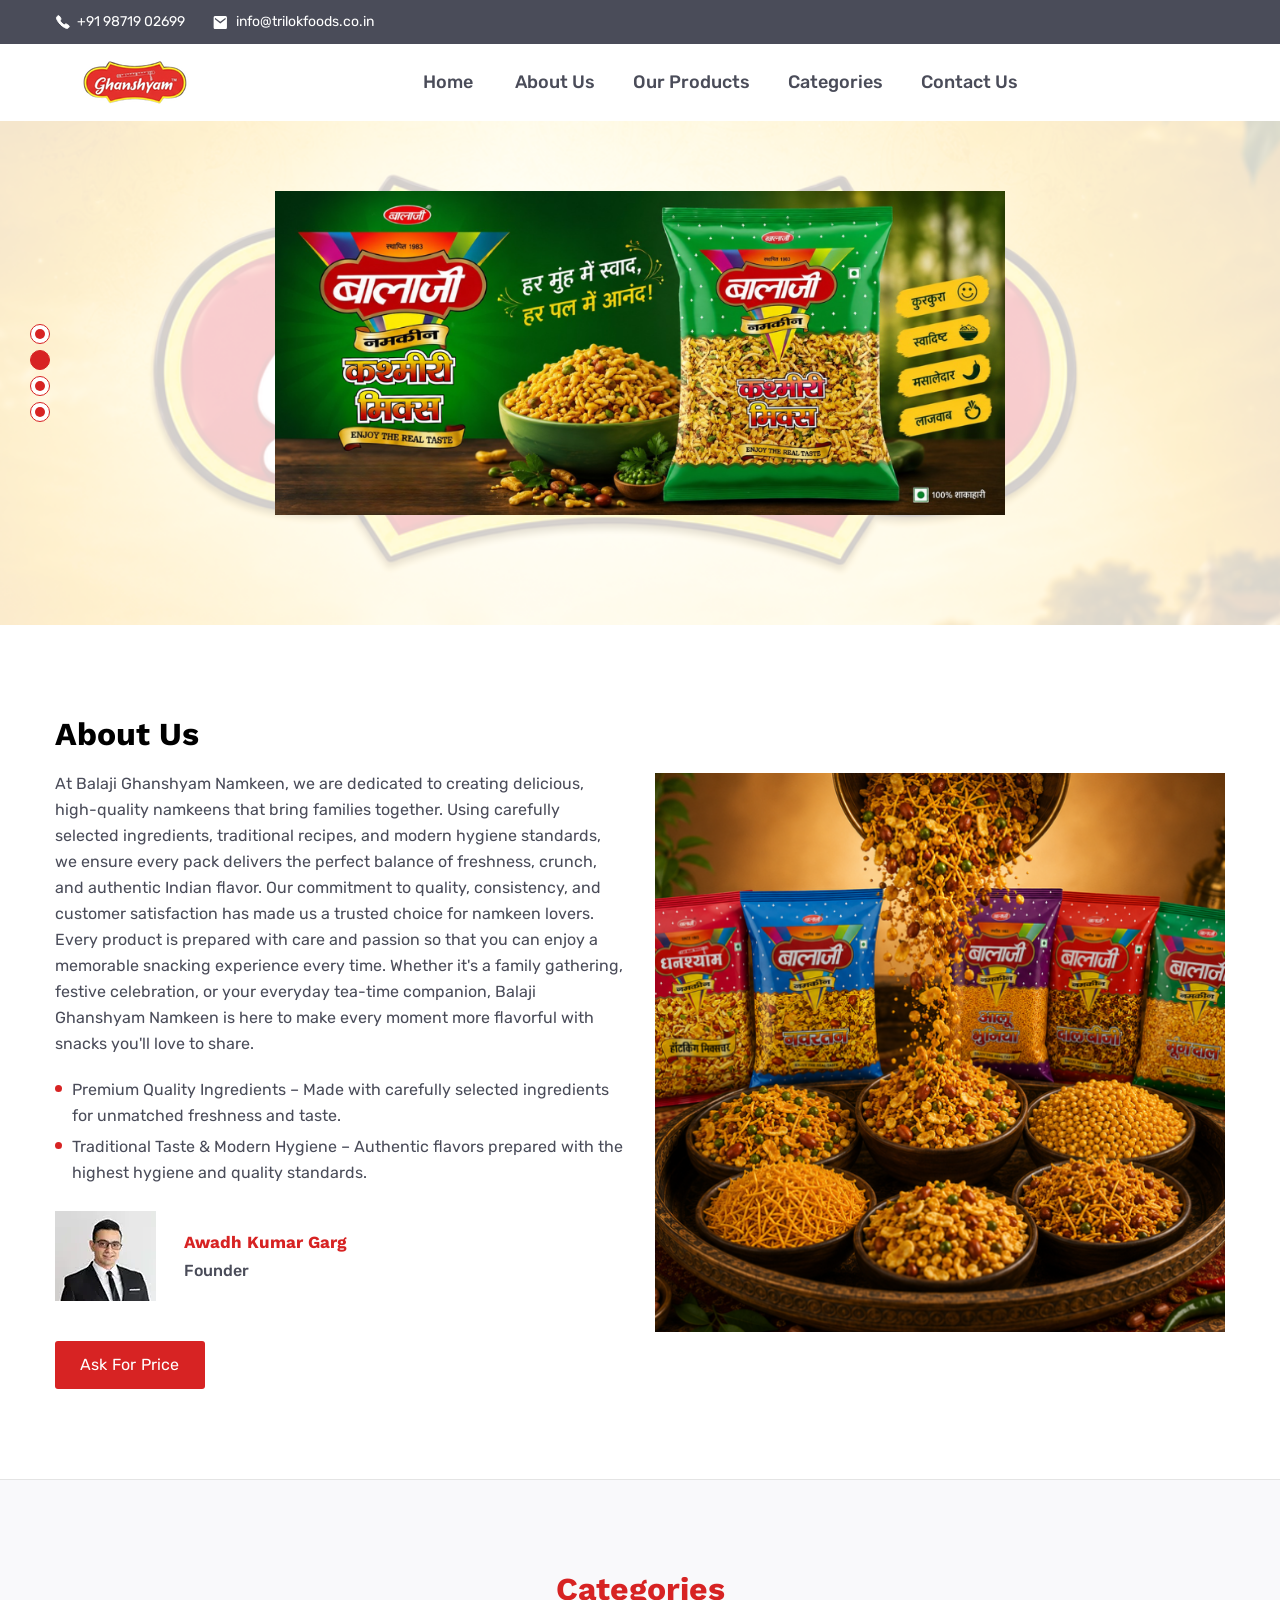
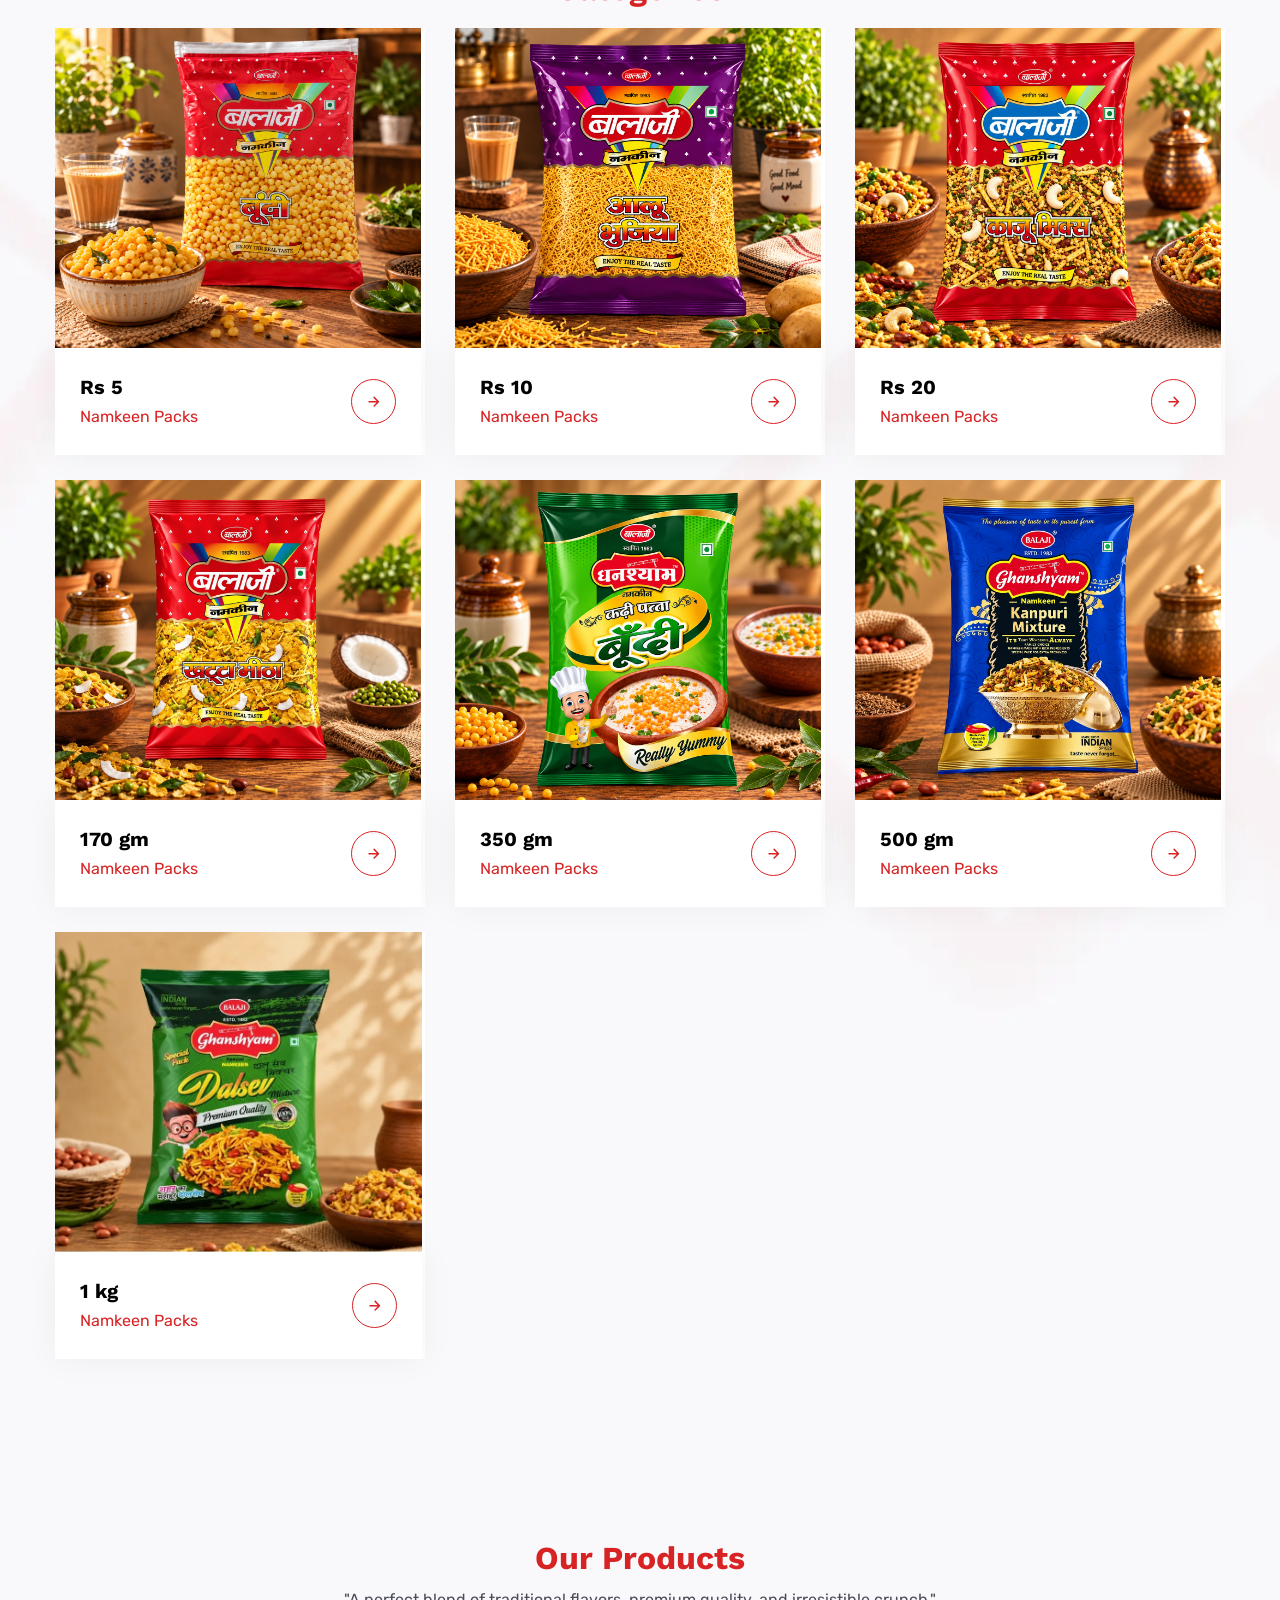
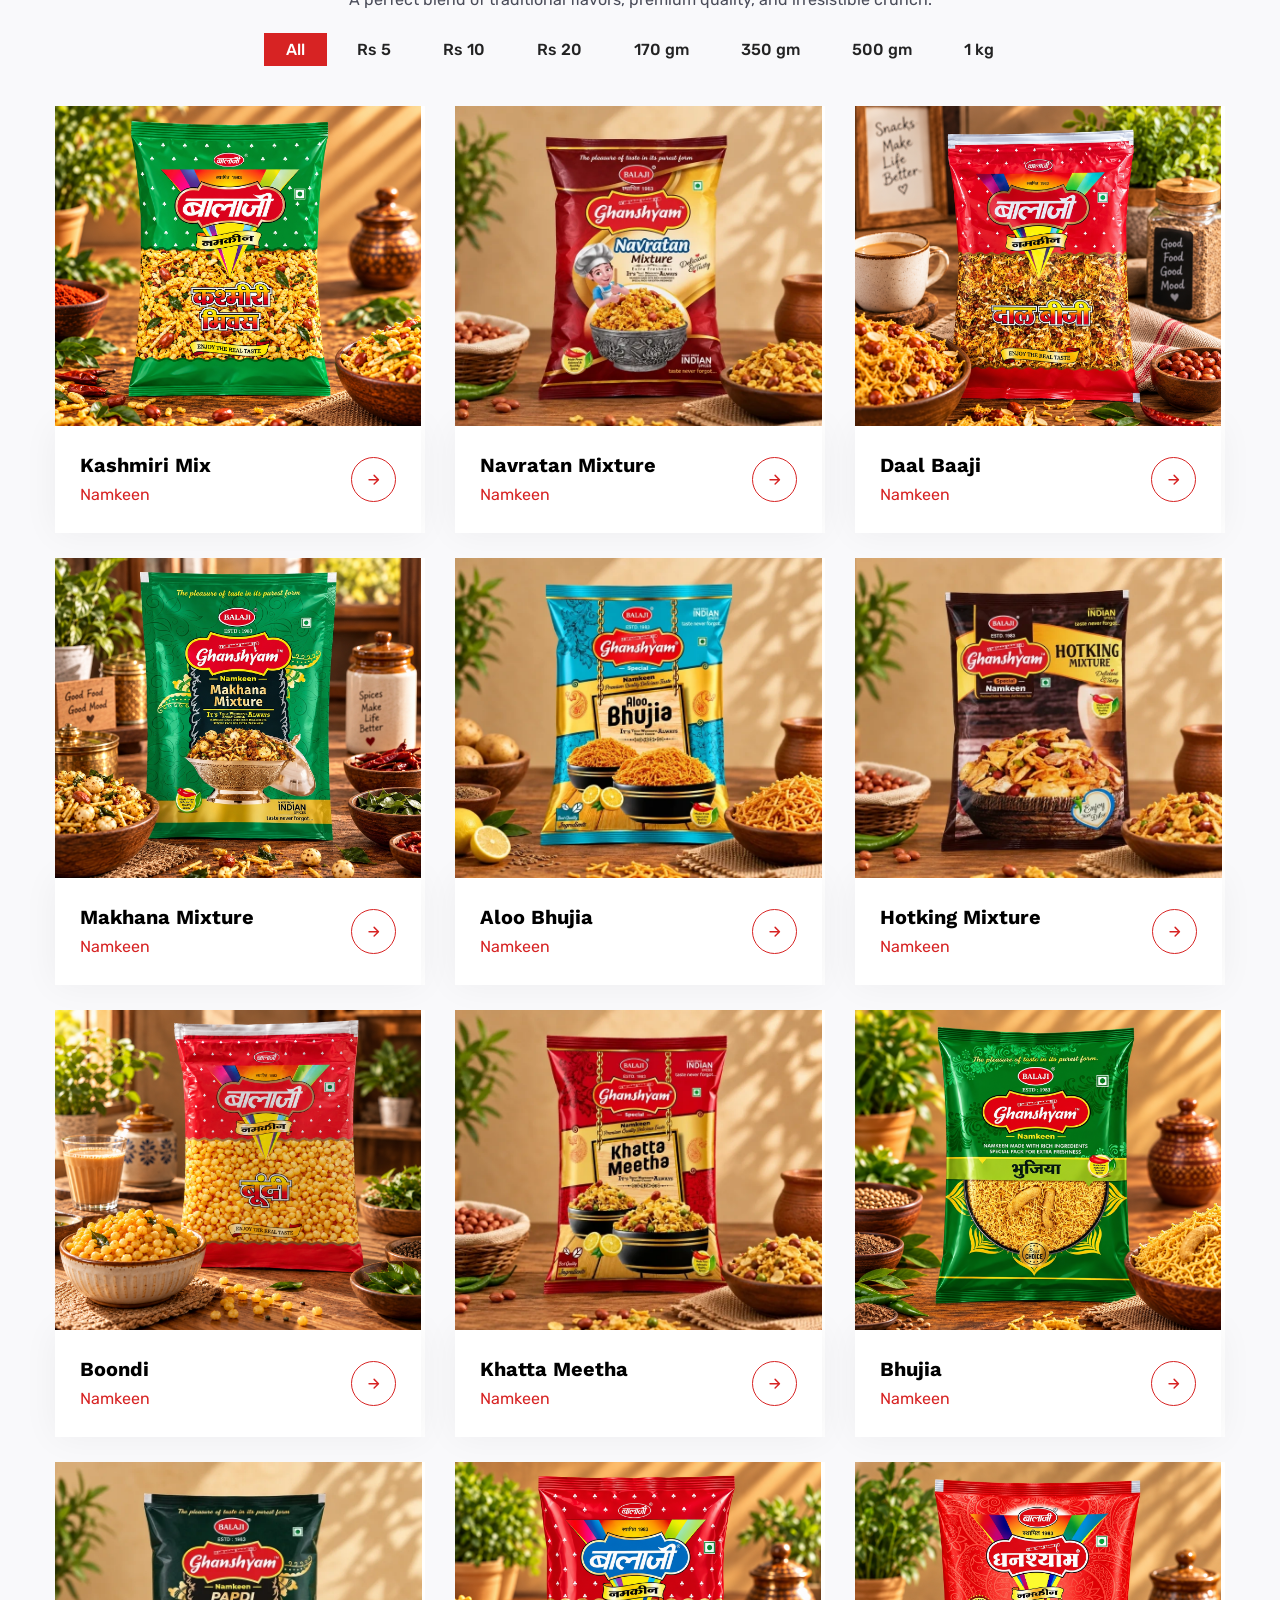
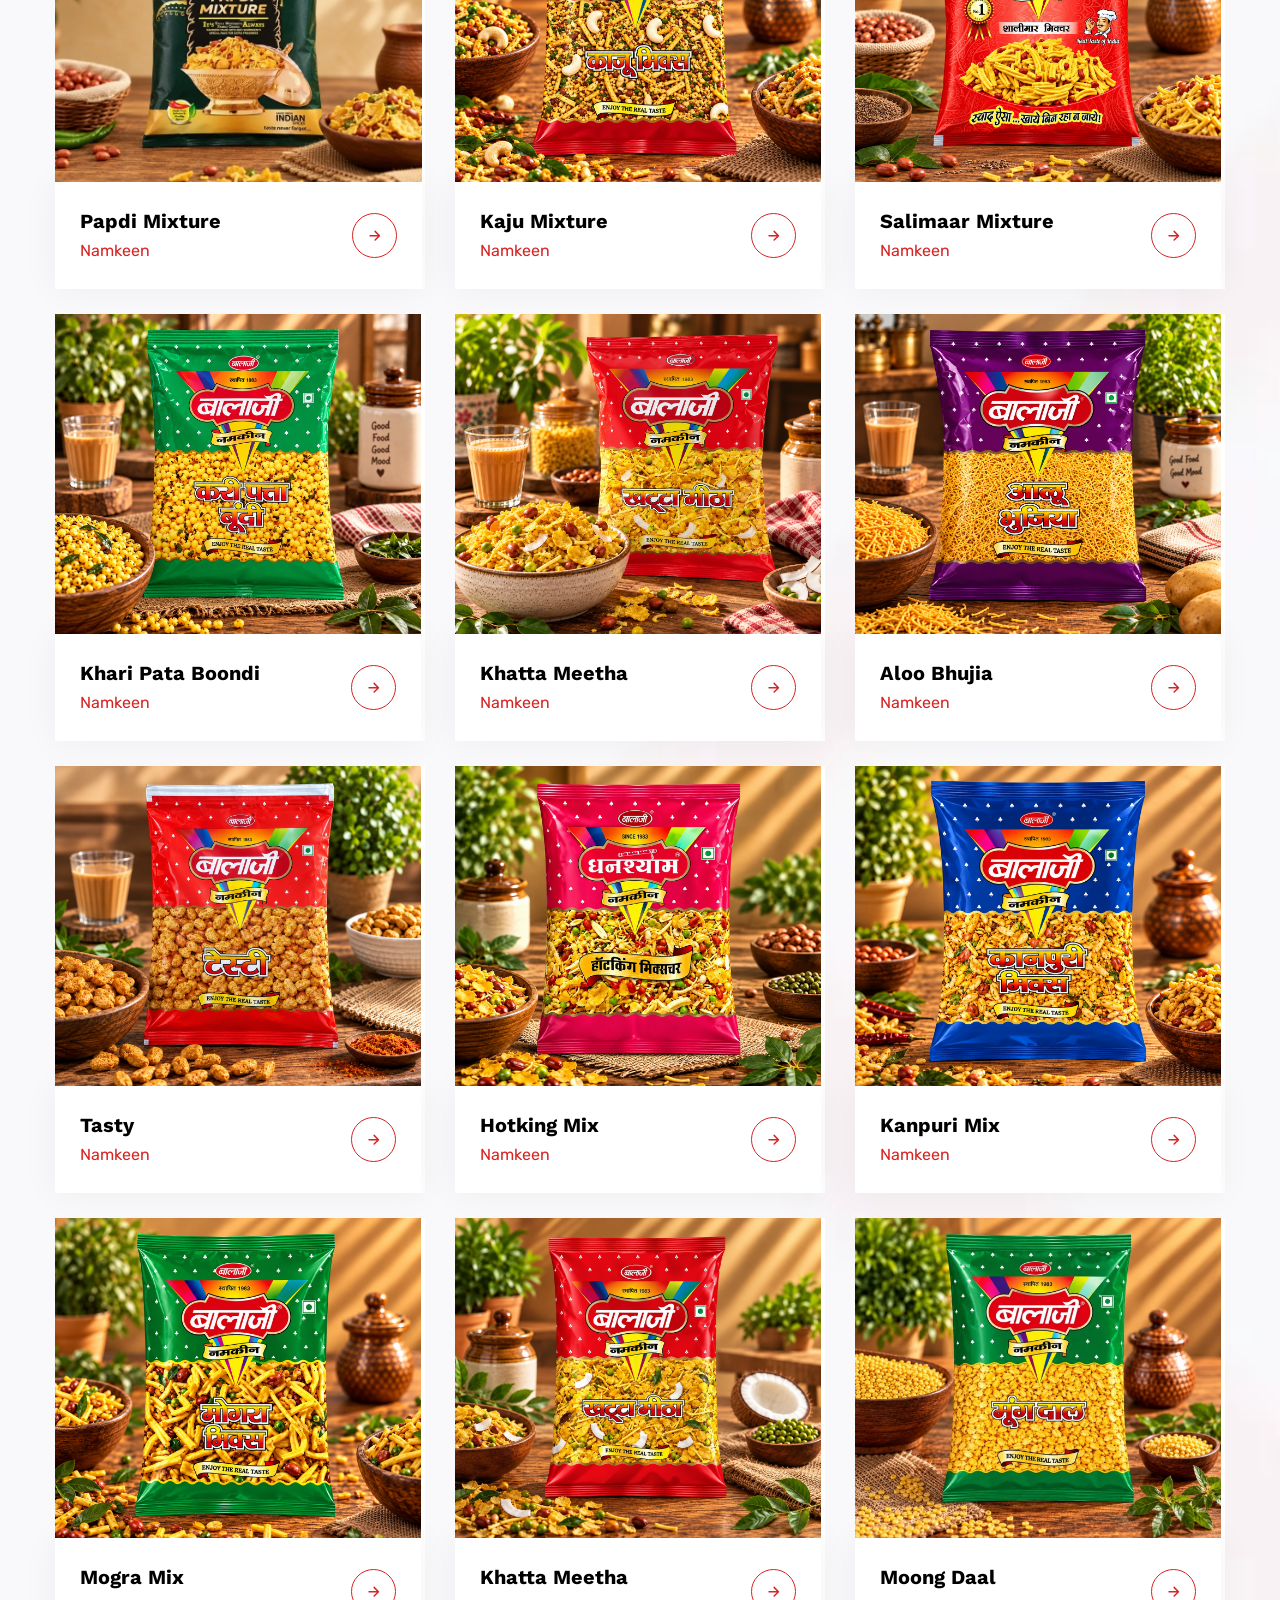
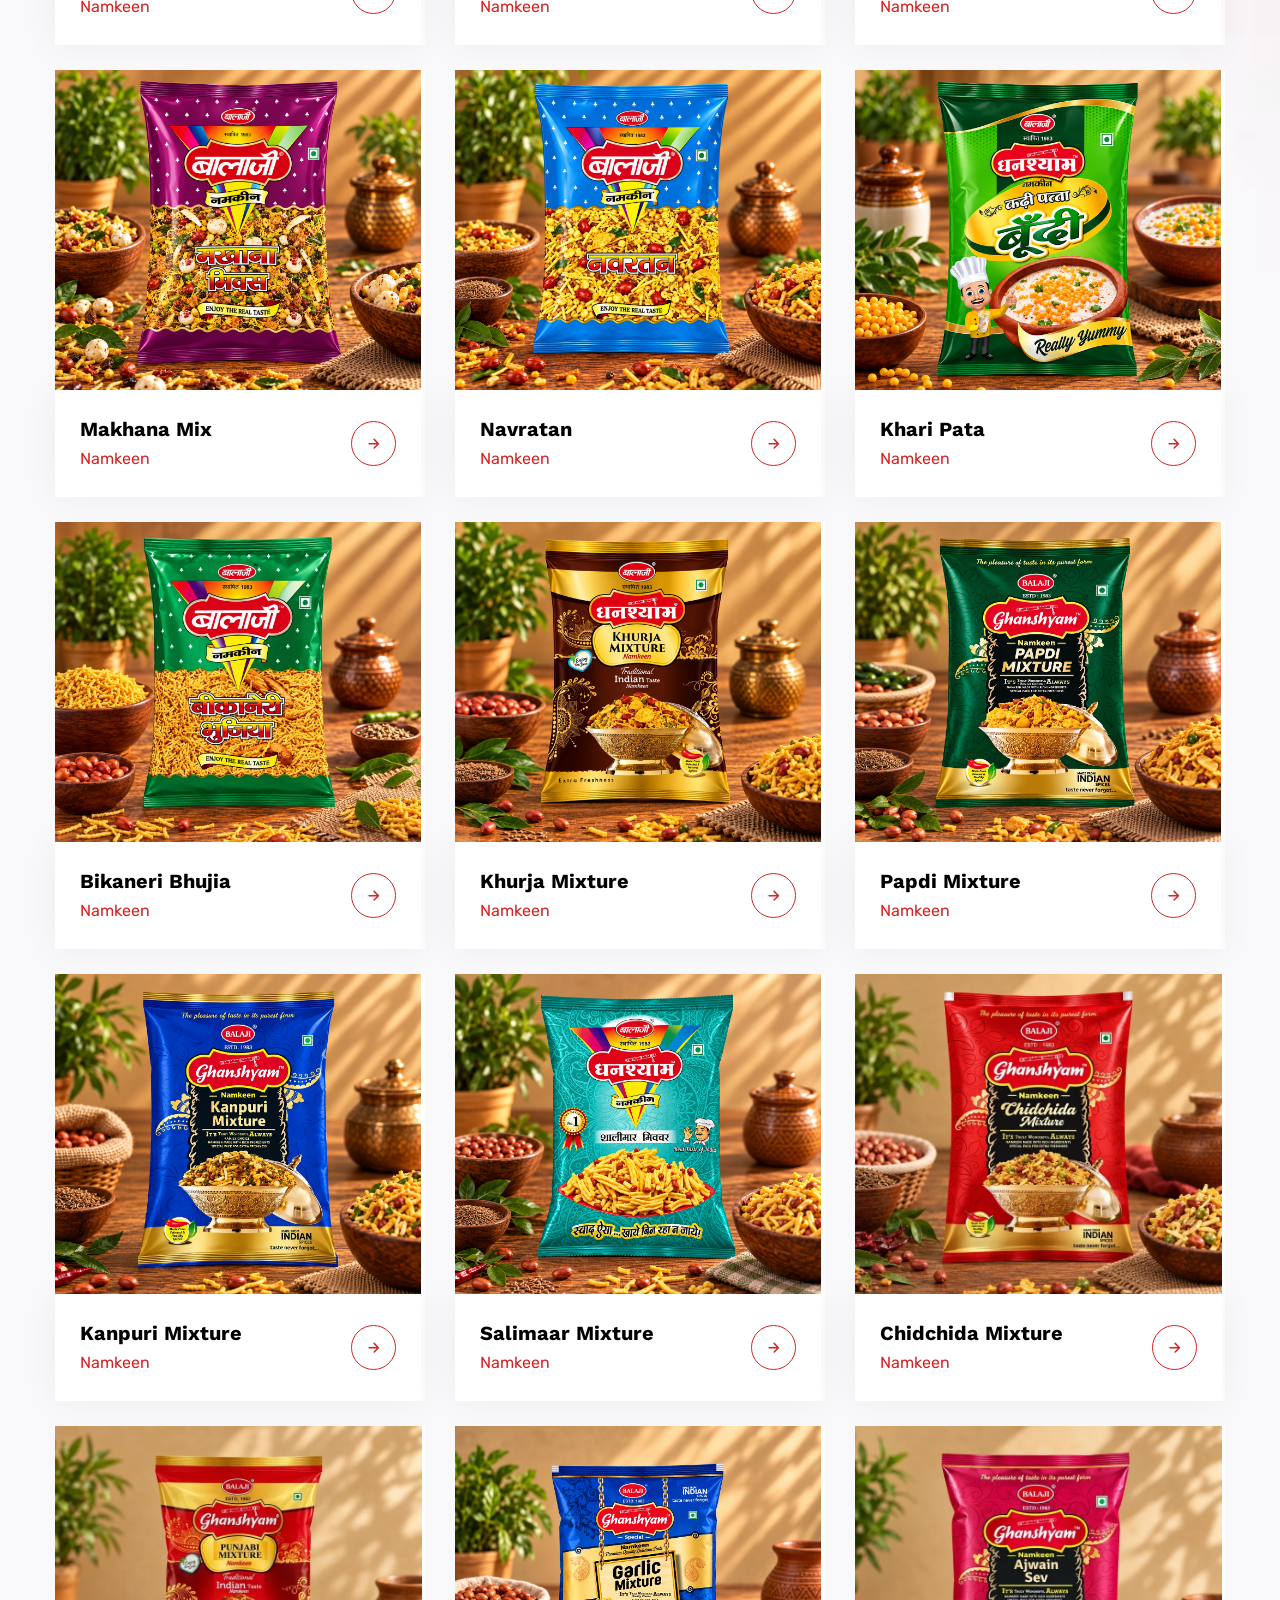
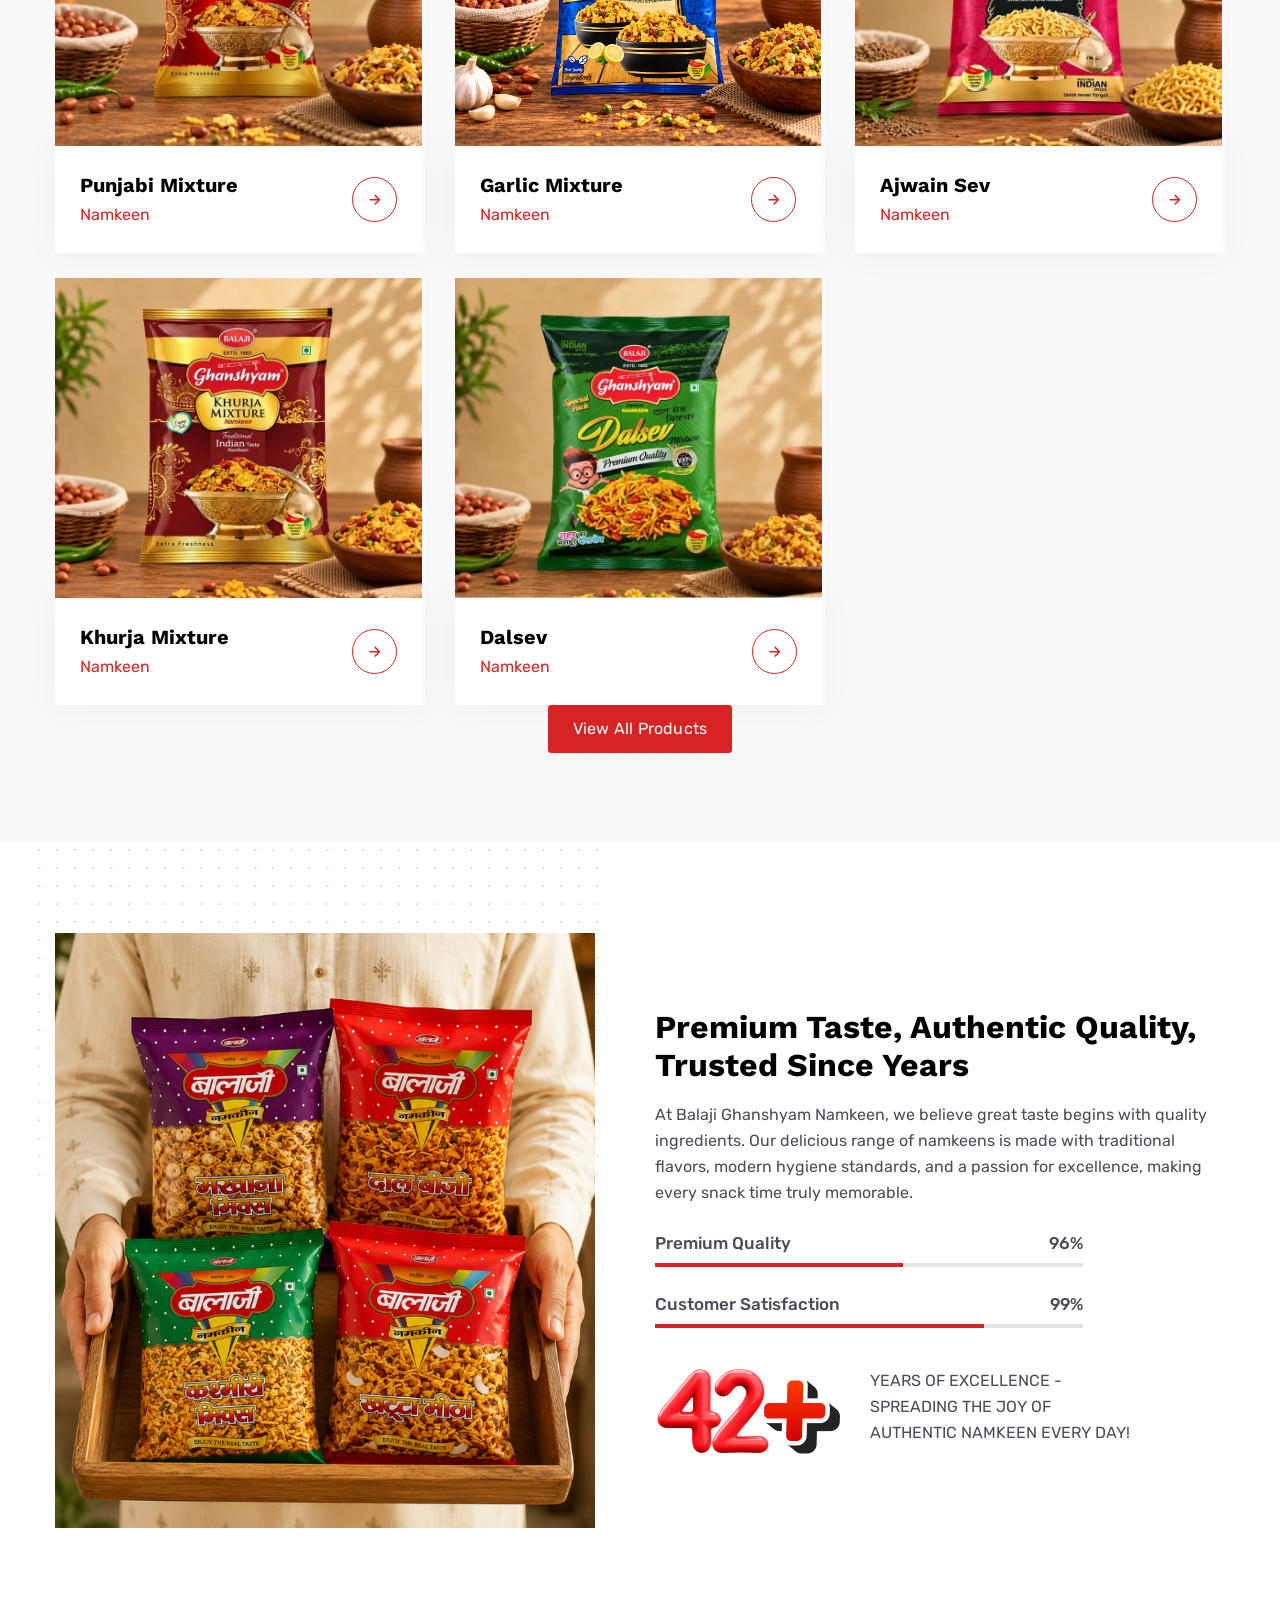
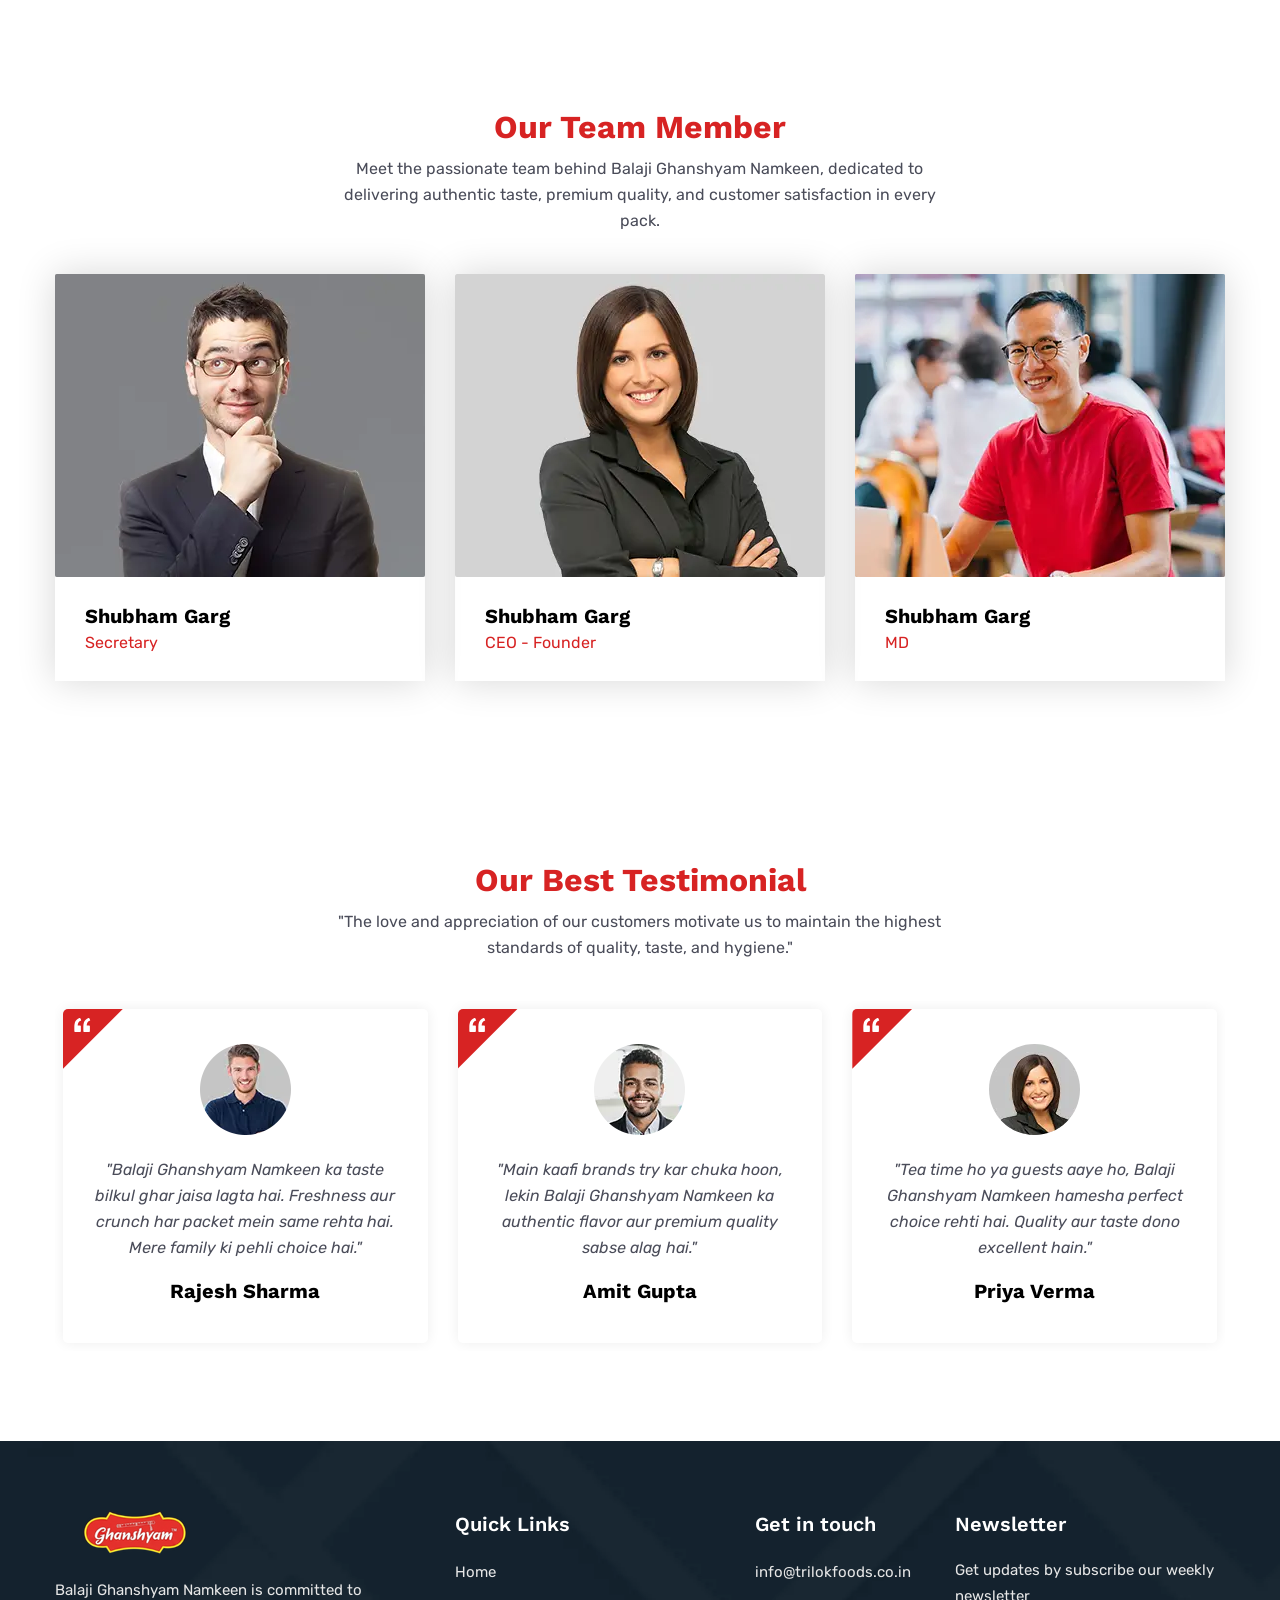
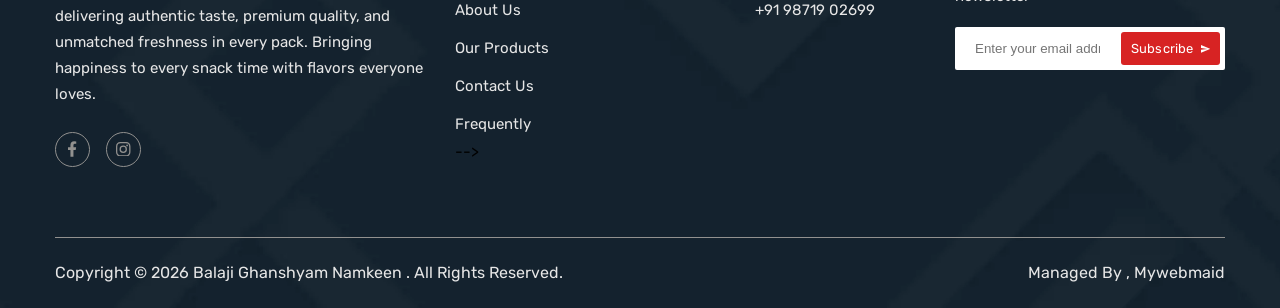
==== commit 5f09d235: "Update product filters and product details" ====
--- a/balaji update1/index.html
+++ b/balaji update1/index.html
@@ -744,6 +744,7 @@
                                         </a>
                                     </article>
                                 </div>
+                
                                 <div class="col custom-col-2 mb-30">
                                     <article class="project__card ">
                                         <a class="project__card--link" href="product-details.html?id=11">
@@ -769,6 +770,118 @@
                                             <div class="project__card--content d-flex justify-content-between align-items-center">
                                                 <div class="project__card--content__left">
                                                     <h3 class="project__card--content__title">Mogra Mix</h3>
+                                                    <span class="project__card--content__subtitle">₹5 Pack</span>
+                                                </div>
+                                                <span class="project__card--btn"><svg class="project__card--btn__svg" xmlns="http://www.w3.org/2000/svg" width="15.51" height="15.443" viewBox="0 0 512 512"><path fill="none" stroke="currentColor" stroke-linecap="round" stroke-linejoin="round" stroke-width="48" d="M268 112l144 144-144 144M392 256H100"></path></svg></span>
+                                            </div>
+                                        </a>
+                                    </article>
+                                </div>
+                                <div class="col custom-col-2 mb-30">
+                                    <article class="project__card ">
+                                        <a class="project__card--link" href="product-details.html?id=4">
+                                            <div class="project__card--thumbnail">
+                                                <img class="project__card--thumbnail__img display-block" src="assets/img/product/balaji/4.webp" alt="Balaji Moong Daal product image" loading="lazy">
+                                            </div>
+                                            <div class="project__card--content d-flex justify-content-between align-items-center">
+                                                <div class="project__card--content__left">
+                                                    <h3 class="project__card--content__title">Aloo Bhujia</h3>
+                                                    <span class="project__card--content__subtitle">₹5 Pack</span>
+                                                </div>
+                                                <span class="project__card--btn"><svg class="project__card--btn__svg" xmlns="http://www.w3.org/2000/svg" width="15.51" height="15.443" viewBox="0 0 512 512"><path fill="none" stroke="currentColor" stroke-linecap="round" stroke-linejoin="round" stroke-width="48" d="M268 112l144 144-144 144M392 256H100"></path></svg></span>
+                                            </div>
+                                        </a>
+                                    </article>
+                                </div>
+                                <div class="col custom-col-2 mb-30">
+                                    <article class="project__card ">
+                                        <a class="project__card--link" href="product-details.html?id=17">
+                                            <div class="project__card--thumbnail">
+                                                <img class="project__card--thumbnail__img display-block" src="assets/img/product/balaji/17.webp" alt="Balaji Moong Daal product image" loading="lazy">
+                                            </div>
+                                            <div class="project__card--content d-flex justify-content-between align-items-center">
+                                                <div class="project__card--content__left">
+                                                    <h3 class="project__card--content__title">Bikaneri Bhujia</h3>
+                                                    <span class="project__card--content__subtitle">₹5 Pack</span>
+                                                </div>
+                                                <span class="project__card--btn"><svg class="project__card--btn__svg" xmlns="http://www.w3.org/2000/svg" width="15.51" height="15.443" viewBox="0 0 512 512"><path fill="none" stroke="currentColor" stroke-linecap="round" stroke-linejoin="round" stroke-width="48" d="M268 112l144 144-144 144M392 256H100"></path></svg></span>
+                                            </div>
+                                        </a>
+                                    </article>
+                                </div>
+                                <div class="col custom-col-2 mb-30">
+                                    <article class="project__card ">
+                                        <a class="project__card--link" href="product-details.html?id=32">
+                                            <div class="project__card--thumbnail">
+                                                <img class="project__card--thumbnail__img display-block" src="assets/img/product/balaji/32.webp" alt="Balaji Moong Daal product image" loading="lazy">
+                                            </div>
+                                            <div class="project__card--content d-flex justify-content-between align-items-center">
+                                                <div class="project__card--content__left">
+                                                    <h3 class="project__card--content__title">Navratan Mixture</h3>
+                                                    <span class="project__card--content__subtitle">₹5 Pack</span>
+                                                </div>
+                                                <span class="project__card--btn"><svg class="project__card--btn__svg" xmlns="http://www.w3.org/2000/svg" width="15.51" height="15.443" viewBox="0 0 512 512"><path fill="none" stroke="currentColor" stroke-linecap="round" stroke-linejoin="round" stroke-width="48" d="M268 112l144 144-144 144M392 256H100"></path></svg></span>
+                                            </div>
+                                        </a>
+                                    </article>
+                                </div>
+                                <div class="col custom-col-2 mb-30">
+                                    <article class="project__card ">
+                                        <a class="project__card--link" href="product-details.html?id=5">
+                                            <div class="project__card--thumbnail">
+                                                <img class="project__card--thumbnail__img display-block" src="assets/img/product/balaji/5.webp" alt="Balaji Moong Daal product image" loading="lazy">
+                                            </div>
+                                            <div class="project__card--content d-flex justify-content-between align-items-center">
+                                                <div class="project__card--content__left">
+                                                    <h3 class="project__card--content__title">Tasty</h3>
+                                                    <span class="project__card--content__subtitle">₹5 Pack</span>
+                                                </div>
+                                                <span class="project__card--btn"><svg class="project__card--btn__svg" xmlns="http://www.w3.org/2000/svg" width="15.51" height="15.443" viewBox="0 0 512 512"><path fill="none" stroke="currentColor" stroke-linecap="round" stroke-linejoin="round" stroke-width="48" d="M268 112l144 144-144 144M392 256H100"></path></svg></span>
+                                            </div>
+                                        </a>
+                                    </article>
+                                </div>
+                                <div class="col custom-col-2 mb-30">
+                                    <article class="project__card ">
+                                        <a class="project__card--link" href="product-details.html?id=9">
+                                            <div class="project__card--thumbnail">
+                                                <img class="project__card--thumbnail__img display-block" src="assets/img/product/balaji/9.webp" alt="Balaji Moong Daal product image" loading="lazy">
+                                            </div>
+                                            <div class="project__card--content d-flex justify-content-between align-items-center">
+                                                <div class="project__card--content__left">
+                                                    <h3 class="project__card--content__title">Kaju Mix</h3>
+                                                    <span class="project__card--content__subtitle">₹5 Pack</span>
+                                                </div>
+                                                <span class="project__card--btn"><svg class="project__card--btn__svg" xmlns="http://www.w3.org/2000/svg" width="15.51" height="15.443" viewBox="0 0 512 512"><path fill="none" stroke="currentColor" stroke-linecap="round" stroke-linejoin="round" stroke-width="48" d="M268 112l144 144-144 144M392 256H100"></path></svg></span>
+                                            </div>
+                                        </a>
+                                    </article>
+                                </div>
+                                <div class="col custom-col-2 mb-30">
+                                    <article class="project__card ">
+                                        <a class="project__card--link" href="product-details.html?id=7">
+                                            <div class="project__card--thumbnail">
+                                                <img class="project__card--thumbnail__img display-block" src="assets/img/product/balaji/7.webp" alt="Balaji Moong Daal product image" loading="lazy">
+                                            </div>
+                                            <div class="project__card--content d-flex justify-content-between align-items-center">
+                                                <div class="project__card--content__left">
+                                                    <h3 class="project__card--content__title">Hotking Mixture</h3>
+                                                    <span class="project__card--content__subtitle">₹5 Pack</span>
+                                                </div>
+                                                <span class="project__card--btn"><svg class="project__card--btn__svg" xmlns="http://www.w3.org/2000/svg" width="15.51" height="15.443" viewBox="0 0 512 512"><path fill="none" stroke="currentColor" stroke-linecap="round" stroke-linejoin="round" stroke-width="48" d="M268 112l144 144-144 144M392 256H100"></path></svg></span>
+                                            </div>
+                                        </a>
+                                    </article>
+                                </div>
+                                <div class="col custom-col-2 mb-30">
+                                    <article class="project__card ">
+                                        <a class="project__card--link" href="product-details.html?id=21">
+                                            <div class="project__card--thumbnail">
+                                                <img class="project__card--thumbnail__img display-block" src="assets/img/product/balaji/21.webp" alt="Balaji Moong Daal product image" loading="lazy">
+                                            </div>
+                                            <div class="project__card--content d-flex justify-content-between align-items-center">
+                                                <div class="project__card--content__left">
+                                                    <h3 class="project__card--content__title">Salimaar Mixture</h3>
                                                     <span class="project__card--content__subtitle">₹5 Pack</span>
                                                 </div>
                                                 <span class="project__card--btn"><svg class="project__card--btn__svg" xmlns="http://www.w3.org/2000/svg" width="15.51" height="15.443" viewBox="0 0 512 512"><path fill="none" stroke="currentColor" stroke-linecap="round" stroke-linejoin="round" stroke-width="48" d="M268 112l144 144-144 144M392 256H100"></path></svg></span>
@@ -862,6 +975,134 @@
                                         </a>
                                     </article>
                                 </div>
+                                  <div class="col custom-col-2 mb-30">
+                                    <article class="project__card ">
+                                        <a class="project__card--link" href="product-details.html?id=5">
+                                            <div class="project__card--thumbnail">
+                                                <img class="project__card--thumbnail__img display-block" src="assets/img/product/balaji/5.webp" alt="Balaji Bikaneri Bhujia product image" loading="lazy">
+                                            </div>
+                                            <div class="project__card--content d-flex justify-content-between align-items-center">
+                                                <div class="project__card--content__left">
+                                                    <h3 class="project__card--content__title">Tasty</h3>
+                                                    <span class="project__card--content__subtitle">₹10 Pack</span>
+                                                </div>
+                                                <span class="project__card--btn"><svg class="project__card--btn__svg" xmlns="http://www.w3.org/2000/svg" width="15.51" height="15.443" viewBox="0 0 512 512"><path fill="none" stroke="currentColor" stroke-linecap="round" stroke-linejoin="round" stroke-width="48" d="M268 112l144 144-144 144M392 256H100"></path></svg></span>
+                                            </div>
+                                        </a>
+                                    </article>
+                                </div>
+                                  <div class="col custom-col-2 mb-30">
+                                    <article class="project__card ">
+                                        <a class="project__card--link" href="product-details.html?id=32">
+                                            <div class="project__card--thumbnail">
+                                                <img class="project__card--thumbnail__img display-block" src="assets/img/product/balaji/32.webp" alt="Balaji Bikaneri Bhujia product image" loading="lazy">
+                                            </div>
+                                            <div class="project__card--content d-flex justify-content-between align-items-center">
+                                                <div class="project__card--content__left">
+                                                    <h3 class="project__card--content__title">Navratan Mixture</h3>
+                                                    <span class="project__card--content__subtitle">₹10 Pack</span>
+                                                </div>
+                                                <span class="project__card--btn"><svg class="project__card--btn__svg" xmlns="http://www.w3.org/2000/svg" width="15.51" height="15.443" viewBox="0 0 512 512"><path fill="none" stroke="currentColor" stroke-linecap="round" stroke-linejoin="round" stroke-width="48" d="M268 112l144 144-144 144M392 256H100"></path></svg></span>
+                                            </div>
+                                        </a>
+                                    </article>
+                                </div>
+                                  <div class="col custom-col-2 mb-30">
+                                    <article class="project__card ">
+                                        <a class="project__card--link" href="product-details.html?id=9">
+                                            <div class="project__card--thumbnail">
+                                                <img class="project__card--thumbnail__img display-block" src="assets/img/product/balaji/9.webp" alt="Balaji Bikaneri Bhujia product image" loading="lazy">
+                                            </div>
+                                            <div class="project__card--content d-flex justify-content-between align-items-center">
+                                                <div class="project__card--content__left">
+                                                    <h3 class="project__card--content__title">Kaju Mix</h3>
+                                                    <span class="project__card--content__subtitle">₹10 Pack</span>
+                                                </div>
+                                                <span class="project__card--btn"><svg class="project__card--btn__svg" xmlns="http://www.w3.org/2000/svg" width="15.51" height="15.443" viewBox="0 0 512 512"><path fill="none" stroke="currentColor" stroke-linecap="round" stroke-linejoin="round" stroke-width="48" d="M268 112l144 144-144 144M392 256H100"></path></svg></span>
+                                            </div>
+                                        </a>
+                                    </article>
+                                </div>
+                                  <div class="col custom-col-2 mb-30">
+                                    <article class="project__card ">
+                                        <a class="project__card--link" href="product-details.html?id=35">
+                                            <div class="project__card--thumbnail">
+                                                <img class="project__card--thumbnail__img display-block" src="assets/img/product/balaji/35.webp" alt="Balaji Bikaneri Bhujia product image" loading="lazy">
+                                            </div>
+                                            <div class="project__card--content d-flex justify-content-between align-items-center">
+                                                <div class="project__card--content__left">
+                                                    <h3 class="project__card--content__title">Makhana Mix</h3>
+                                                    <span class="project__card--content__subtitle">₹10 Pack</span>
+                                                </div>
+                                                <span class="project__card--btn"><svg class="project__card--btn__svg" xmlns="http://www.w3.org/2000/svg" width="15.51" height="15.443" viewBox="0 0 512 512"><path fill="none" stroke="currentColor" stroke-linecap="round" stroke-linejoin="round" stroke-width="48" d="M268 112l144 144-144 144M392 256H100"></path></svg></span>
+                                            </div>
+                                        </a>
+                                    </article>
+                                </div>
+                                  <div class="col custom-col-2 mb-30">
+                                    <article class="project__card ">
+                                        <a class="project__card--link" href="product-details.html?id=21">
+                                            <div class="project__card--thumbnail">
+                                                <img class="project__card--thumbnail__img display-block" src="assets/img/product/balaji/21.webp" alt="Balaji Bikaneri Bhujia product image" loading="lazy">
+                                            </div>
+                                            <div class="project__card--content d-flex justify-content-between align-items-center">
+                                                <div class="project__card--content__left">
+                                                    <h3 class="project__card--content__title">Salimaar Mixture</h3>
+                                                    <span class="project__card--content__subtitle">₹10 Pack</span>
+                                                </div>
+                                                <span class="project__card--btn"><svg class="project__card--btn__svg" xmlns="http://www.w3.org/2000/svg" width="15.51" height="15.443" viewBox="0 0 512 512"><path fill="none" stroke="currentColor" stroke-linecap="round" stroke-linejoin="round" stroke-width="48" d="M268 112l144 144-144 144M392 256H100"></path></svg></span>
+                                            </div>
+                                        </a>
+                                    </article>
+                                </div>
+                                  <div class="col custom-col-2 mb-30">
+                                    <article class="project__card ">
+                                        <a class="project__card--link" href="product-details.html?id=10">
+                                            <div class="project__card--thumbnail">
+                                                <img class="project__card--thumbnail__img display-block" src="assets/img/product/balaji/10.webp" alt="Balaji Bikaneri Bhujia product image" loading="lazy">
+                                            </div>
+                                            <div class="project__card--content d-flex justify-content-between align-items-center">
+                                                <div class="project__card--content__left">
+                                                    <h3 class="project__card--content__title">Moogra Mix</h3>
+                                                    <span class="project__card--content__subtitle">₹10 Pack</span>
+                                                </div>
+                                                <span class="project__card--btn"><svg class="project__card--btn__svg" xmlns="http://www.w3.org/2000/svg" width="15.51" height="15.443" viewBox="0 0 512 512"><path fill="none" stroke="currentColor" stroke-linecap="round" stroke-linejoin="round" stroke-width="48" d="M268 112l144 144-144 144M392 256H100"></path></svg></span>
+                                            </div>
+                                        </a>
+                                    </article>
+                                </div>
+                                  <div class="col custom-col-2 mb-30">
+                                    <article class="project__card ">
+                                        <a class="project__card--link" href="product-details.html?id=1">
+                                            <div class="project__card--thumbnail">
+                                                <img class="project__card--thumbnail__img display-block" src="assets/img/product/balaji/1.webp" alt="Balaji Bikaneri Bhujia product image" loading="lazy">
+                                            </div>
+                                            <div class="project__card--content d-flex justify-content-between align-items-center">
+                                                <div class="project__card--content__left">
+                                                    <h3 class="project__card--content__title">Boondi</h3>
+                                                    <span class="project__card--content__subtitle">₹10 Pack</span>
+                                                </div>
+                                                <span class="project__card--btn"><svg class="project__card--btn__svg" xmlns="http://www.w3.org/2000/svg" width="15.51" height="15.443" viewBox="0 0 512 512"><path fill="none" stroke="currentColor" stroke-linecap="round" stroke-linejoin="round" stroke-width="48" d="M268 112l144 144-144 144M392 256H100"></path></svg></span>
+                                            </div>
+                                        </a>
+                                    </article>
+                                </div>
+                                  <div class="col custom-col-2 mb-30">
+                                    <article class="project__card ">
+                                        <a class="project__card--link" href="product-details.html?id=16">
+                                            <div class="project__card--thumbnail">
+                                                <img class="project__card--thumbnail__img display-block" src="assets/img/product/balaji/16.webp" alt="Balaji Bikaneri Bhujia product image" loading="lazy">
+                                            </div>
+                                            <div class="project__card--content d-flex justify-content-between align-items-center">
+                                                <div class="project__card--content__left">
+                                                    <h3 class="project__card--content__title">Khari Pata Boondi</h3>
+                                                    <span class="project__card--content__subtitle">₹10 Pack</span>
+                                                </div>
+                                                <span class="project__card--btn"><svg class="project__card--btn__svg" xmlns="http://www.w3.org/2000/svg" width="15.51" height="15.443" viewBox="0 0 512 512"><path fill="none" stroke="currentColor" stroke-linecap="round" stroke-linejoin="round" stroke-width="48" d="M268 112l144 144-144 144M392 256H100"></path></svg></span>
+                                            </div>
+                                        </a>
+                                    </article>
+                                </div>
                             </div>
                         </div>
                     </div>
@@ -948,6 +1189,134 @@
                                         </a>
                                     </article>
                                 </div>
+                                <div class="col custom-col-2 mb-30">
+                                    <article class="project__card ">
+                                        <a class="project__card--link" href="product-details.html?id=4">
+                                            <div class="project__card--thumbnail">
+                                                <img class="project__card--thumbnail__img display-block" src="assets/img/product/balaji/4.webp" alt="Balaji Daal Baaji product image" loading="lazy">
+                                            </div>
+                                            <div class="project__card--content d-flex justify-content-between align-items-center">
+                                                <div class="project__card--content__left">
+                                                    <h3 class="project__card--content__title">Aloo Bhujia</h3>
+                                                    <span class="project__card--content__subtitle">₹20 Pack</span>
+                                                </div>
+                                                <span class="project__card--btn"><svg class="project__card--btn__svg" xmlns="http://www.w3.org/2000/svg" width="15.51" height="15.443" viewBox="0 0 512 512"><path fill="none" stroke="currentColor" stroke-linecap="round" stroke-linejoin="round" stroke-width="48" d="M268 112l144 144-144 144M392 256H100"></path></svg></span>
+                                            </div>
+                                        </a>
+                                    </article>
+                                </div>
+                                <div class="col custom-col-2 mb-30">
+                                    <article class="project__card ">
+                                        <a class="project__card--link" href="product-details.html?id=17">
+                                            <div class="project__card--thumbnail">
+                                                <img class="project__card--thumbnail__img display-block" src="assets/img/product/balaji/17.webp" alt="Balaji Daal Baaji product image" loading="lazy">
+                                            </div>
+                                            <div class="project__card--content d-flex justify-content-between align-items-center">
+                                                <div class="project__card--content__left">
+                                                    <h3 class="project__card--content__title">Bikaneri Bhujia</h3>
+                                                    <span class="project__card--content__subtitle">₹20 Pack</span>
+                                                </div>
+                                                <span class="project__card--btn"><svg class="project__card--btn__svg" xmlns="http://www.w3.org/2000/svg" width="15.51" height="15.443" viewBox="0 0 512 512"><path fill="none" stroke="currentColor" stroke-linecap="round" stroke-linejoin="round" stroke-width="48" d="M268 112l144 144-144 144M392 256H100"></path></svg></span>
+                                            </div>
+                                        </a>
+                                    </article>
+                                </div>
+                                <div class="col custom-col-2 mb-30">
+                                    <article class="project__card ">
+                                        <a class="project__card--link" href="product-details.html?id=2">
+                                            <div class="project__card--thumbnail">
+                                                <img class="project__card--thumbnail__img display-block" src="assets/img/product/balaji/2.webp" alt="Balaji Daal Baaji product image" loading="lazy">
+                                            </div>
+                                            <div class="project__card--content d-flex justify-content-between align-items-center">
+                                                <div class="project__card--content__left">
+                                                    <h3 class="project__card--content__title">Khari Pata Boondi</h3>
+                                                    <span class="project__card--content__subtitle">₹20 Pack</span>
+                                                </div>
+                                                <span class="project__card--btn"><svg class="project__card--btn__svg" xmlns="http://www.w3.org/2000/svg" width="15.51" height="15.443" viewBox="0 0 512 512"><path fill="none" stroke="currentColor" stroke-linecap="round" stroke-linejoin="round" stroke-width="48" d="M268 112l144 144-144 144M392 256H100"></path></svg></span>
+                                            </div>
+                                        </a>
+                                    </article>
+                                </div>
+                                <div class="col custom-col-2 mb-30">
+                                    <article class="project__card ">
+                                        <a class="project__card--link" href="product-details.html?id=8">
+                                            <div class="project__card--thumbnail">
+                                                <img class="project__card--thumbnail__img display-block" src="assets/img/product/balaji/8.webp" alt="Balaji Kanpuri Mix product image" loading="lazy">
+                                            </div>
+                                            <div class="project__card--content d-flex justify-content-between align-items-center">
+                                                <div class="project__card--content__left">
+                                                    <h3 class="project__card--content__title">Kanpuri Mix</h3>
+                                                    <span class="project__card--content__subtitle">₹20 Pack</span>
+                                                </div>
+                                                <span class="project__card--btn"><svg class="project__card--btn__svg" xmlns="http://www.w3.org/2000/svg" width="15.51" height="15.443" viewBox="0 0 512 512"><path fill="none" stroke="currentColor" stroke-linecap="round" stroke-linejoin="round" stroke-width="48" d="M268 112l144 144-144 144M392 256H100"></path></svg></span>
+                                            </div>
+                                        </a>
+                                    </article>
+                                </div>
+                                <div class="col custom-col-2 mb-30">
+                                    <article class="project__card ">
+                                        <a class="project__card--link" href="product-details.html?id=10">
+                                            <div class="project__card--thumbnail">
+                                                <img class="project__card--thumbnail__img display-block" src="assets/img/product/balaji/10.webp" alt="Balaji Moogra Mix product image" loading="lazy">
+                                            </div>
+                                            <div class="project__card--content d-flex justify-content-between align-items-center">
+                                                <div class="project__card--content__left">
+                                                    <h3 class="project__card--content__title">Mogra Mix</h3>
+                                                    <span class="project__card--content__subtitle">₹20 Pack</span>
+                                                </div>
+                                                <span class="project__card--btn"><svg class="project__card--btn__svg" xmlns="http://www.w3.org/2000/svg" width="15.51" height="15.443" viewBox="0 0 512 512"><path fill="none" stroke="currentColor" stroke-linecap="round" stroke-linejoin="round" stroke-width="48" d="M268 112l144 144-144 144M392 256H100"></path></svg></span>
+                                            </div>
+                                        </a>
+                                    </article>
+                                </div>
+                                <div class="col custom-col-2 mb-30">
+                                    <article class="project__card ">
+                                        <a class="project__card--link" href="product-details.html?id=13">
+                                            <div class="project__card--thumbnail">
+                                                <img class="project__card--thumbnail__img display-block" src="assets/img/product/balaji/13.webp" alt="Balaji Daal Baaji product image" loading="lazy">
+                                            </div>
+                                            <div class="project__card--content d-flex justify-content-between align-items-center">
+                                                <div class="project__card--content__left">
+                                                    <h3 class="project__card--content__title">Kashmiri Mix</h3>
+                                                    <span class="project__card--content__subtitle">₹20 Pack</span>
+                                                </div>
+                                                <span class="project__card--btn"><svg class="project__card--btn__svg" xmlns="http://www.w3.org/2000/svg" width="15.51" height="15.443" viewBox="0 0 512 512"><path fill="none" stroke="currentColor" stroke-linecap="round" stroke-linejoin="round" stroke-width="48" d="M268 112l144 144-144 144M392 256H100"></path></svg></span>
+                                            </div>
+                                        </a>
+                                    </article>
+                                </div>
+                                <div class="col custom-col-2 mb-30">
+                                    <article class="project__card ">
+                                        <a class="project__card--link" href="product-details.html?id=32">
+                                            <div class="project__card--thumbnail">
+                                                <img class="project__card--thumbnail__img display-block" src="assets/img/product/balaji/32.webp" alt="Balaji Daal Baaji product image" loading="lazy">
+                                            </div>
+                                            <div class="project__card--content d-flex justify-content-between align-items-center">
+                                                <div class="project__card--content__left">
+                                                    <h3 class="project__card--content__title">Navratan Mixture</h3>
+                                                    <span class="project__card--content__subtitle">₹20 Pack</span>
+                                                </div>
+                                                <span class="project__card--btn"><svg class="project__card--btn__svg" xmlns="http://www.w3.org/2000/svg" width="15.51" height="15.443" viewBox="0 0 512 512"><path fill="none" stroke="currentColor" stroke-linecap="round" stroke-linejoin="round" stroke-width="48" d="M268 112l144 144-144 144M392 256H100"></path></svg></span>
+                                            </div>
+                                        </a>
+                                    </article>
+                                </div>
+                                <div class="col custom-col-2 mb-30">
+                                    <article class="project__card ">
+                                        <a class="project__card--link" href="product-details.html?id=12">
+                                            <div class="project__card--thumbnail">
+                                                <img class="project__card--thumbnail__img display-block" src="assets/img/product/balaji/12.webp" alt="Balaji Daal Baaji product image" loading="lazy">
+                                            </div>
+                                            <div class="project__card--content d-flex justify-content-between align-items-center">
+                                                <div class="project__card--content__left">
+                                                    <h3 class="project__card--content__title">Moong Dall</h3>
+                                                    <span class="project__card--content__subtitle">₹20 Pack</span>
+                                                </div>
+                                                <span class="project__card--btn"><svg class="project__card--btn__svg" xmlns="http://www.w3.org/2000/svg" width="15.51" height="15.443" viewBox="0 0 512 512"><path fill="none" stroke="currentColor" stroke-linecap="round" stroke-linejoin="round" stroke-width="48" d="M268 112l144 144-144 144M392 256H100"></path></svg></span>
+                                            </div>
+                                        </a>
+                                    </article>
+                                </div>
                             </div>
                         </div>
                     </div>
@@ -1162,6 +1531,38 @@
                                         </a>
                                     </article>
                                 </div>
+                                 <div class="col custom-col-2 mb-30">
+                                    <article class="project__card ">
+                                        <a class="project__card--link" href="product-details.html?id=5">
+                                            <div class="project__card--thumbnail">
+                                                <img class="project__card--thumbnail__img display-block" src="assets/img/product/balaji/5.webp" alt="Balaji Boondi product image" loading="lazy">
+                                            </div>
+                                            <div class="project__card--content d-flex justify-content-between align-items-center">
+                                                <div class="project__card--content__left">
+                                                    <h3 class="project__card--content__title">Tasty</h3>
+                                                    <span class="project__card--content__subtitle">170 gm</span>
+                                                </div>
+                                                <span class="project__card--btn"><svg class="project__card--btn__svg" xmlns="http://www.w3.org/2000/svg" width="15.51" height="15.443" viewBox="0 0 512 512"><path fill="none" stroke="currentColor" stroke-linecap="round" stroke-linejoin="round" stroke-width="48" d="M268 112l144 144-144 144M392 256H100"></path></svg></span>
+                                            </div>
+                                        </a>
+                                    </article>
+                                </div>
+                                 <div class="col custom-col-2 mb-30">
+                                    <article class="project__card ">
+                                        <a class="project__card--link" href="product-details.html?id=32">
+                                            <div class="project__card--thumbnail">
+                                                <img class="project__card--thumbnail__img display-block" src="assets/img/product/balaji/32.webp" alt="Balaji Boondi product image" loading="lazy">
+                                            </div>
+                                            <div class="project__card--content d-flex justify-content-between align-items-center">
+                                                <div class="project__card--content__left">
+                                                    <h3 class="project__card--content__title">Navratan Mixture</h3>
+                                                    <span class="project__card--content__subtitle">170 gm</span>
+                                                </div>
+                                                <span class="project__card--btn"><svg class="project__card--btn__svg" xmlns="http://www.w3.org/2000/svg" width="15.51" height="15.443" viewBox="0 0 512 512"><path fill="none" stroke="currentColor" stroke-linecap="round" stroke-linejoin="round" stroke-width="48" d="M268 112l144 144-144 144M392 256H100"></path></svg></span>
+                                            </div>
+                                        </a>
+                                    </article>
+                                </div>                   
                             </div>
                         </div>
                     </div>
@@ -1376,6 +1777,70 @@
                                         </a>
                                     </article>
                                 </div>
+                                <div class="col custom-col-2 mb-30">
+                                    <article class="project__card ">
+                                        <a class="project__card--link" href="product-details.html?id=17">
+                                            <div class="project__card--thumbnail">
+                                                <img class="project__card--thumbnail__img display-block" src="assets/img/product/balaji/17.webp" alt="Balaji Bikaneri Bhujia product image" loading="lazy">
+                                            </div>
+                                            <div class="project__card--content d-flex justify-content-between align-items-center">
+                                                <div class="project__card--content__left">
+                                                    <h3 class="project__card--content__title">Bikaneri Bhujia</h3>
+                                                    <span class="project__card--content__subtitle">350 gm</span>
+                                                </div>
+                                                <span class="project__card--btn"><svg class="project__card--btn__svg" xmlns="http://www.w3.org/2000/svg" width="15.51" height="15.443" viewBox="0 0 512 512"><path fill="none" stroke="currentColor" stroke-linecap="round" stroke-linejoin="round" stroke-width="48" d="M268 112l144 144-144 144M392 256H100"></path></svg></span>
+                                            </div>
+                                        </a>
+                                    </article>
+                                </div>
+                                <div class="col custom-col-2 mb-30">
+                                    <article class="project__card ">
+                                        <a class="project__card--link" href="product-details.html?id=32">
+                                            <div class="project__card--thumbnail">
+                                                <img class="project__card--thumbnail__img display-block" src="assets/img/product/balaji/32.webp" alt="Balaji Navratan Mixture product image" loading="lazy">
+                                            </div>
+                                            <div class="project__card--content d-flex justify-content-between align-items-center">
+                                                <div class="project__card--content__left">
+                                                    <h3 class="project__card--content__title">Navratan Mixture</h3>
+                                                    <span class="project__card--content__subtitle">350 gm</span>
+                                                </div>
+                                                <span class="project__card--btn"><svg class="project__card--btn__svg" xmlns="http://www.w3.org/2000/svg" width="15.51" height="15.443" viewBox="0 0 512 512"><path fill="none" stroke="currentColor" stroke-linecap="round" stroke-linejoin="round" stroke-width="48" d="M268 112l144 144-144 144M392 256H100"></path></svg></span>
+                                            </div>
+                                        </a>
+                                    </article>
+                                </div>
+                                <div class="col custom-col-2 mb-30">
+                                    <article class="project__card ">
+                                        <a class="project__card--link" href="product-details.html?id=1">
+                                            <div class="project__card--thumbnail">
+                                                <img class="project__card--thumbnail__img display-block" src="assets/img/product/balaji/1.webp" alt="Balaji Boondi product image" loading="lazy">
+                                            </div>
+                                            <div class="project__card--content d-flex justify-content-between align-items-center">
+                                                <div class="project__card--content__left">
+                                                    <h3 class="project__card--content__title">Boondi</h3>
+                                                    <span class="project__card--content__subtitle">350 gm</span>
+                                                </div>
+                                                <span class="project__card--btn"><svg class="project__card--btn__svg" xmlns="http://www.w3.org/2000/svg" width="15.51" height="15.443" viewBox="0 0 512 512"><path fill="none" stroke="currentColor" stroke-linecap="round" stroke-linejoin="round" stroke-width="48" d="M268 112l144 144-144 144M392 256H100"></path></svg></span>
+                                            </div>
+                                        </a>
+                                    </article>
+                                </div>
+                                <div class="col custom-col-2 mb-30">
+                                    <article class="project__card ">
+                                        <a class="project__card--link" href="product-details.html?id=34">
+                                            <div class="project__card--thumbnail">
+                                                <img class="project__card--thumbnail__img display-block" src="assets/img/product/balaji/34.webp" alt="Balaji Dalsev product image" loading="lazy">
+                                            </div>
+                                            <div class="project__card--content d-flex justify-content-between align-items-center">
+                                                <div class="project__card--content__left">
+                                                    <h3 class="project__card--content__title">Dalsev</h3>
+                                                    <span class="project__card--content__subtitle">350 gm</span>
+                                                </div>
+                                                <span class="project__card--btn"><svg class="project__card--btn__svg" xmlns="http://www.w3.org/2000/svg" width="15.51" height="15.443" viewBox="0 0 512 512"><path fill="none" stroke="currentColor" stroke-linecap="round" stroke-linejoin="round" stroke-width="48" d="M268 112l144 144-144 144M392 256H100"></path></svg></span>
+                                            </div>
+                                        </a>
+                                    </article>
+                                </div>
                             </div>
                         </div>
                     </div>
@@ -1749,6 +2214,70 @@
                                             <div class="project__card--content d-flex justify-content-between align-items-center">
                                                 <div class="project__card--content__left">
                                                     <h3 class="project__card--content__title">Salimaar Mixture</h3>
+                                                    <span class="project__card--content__subtitle">1 kg</span>
+                                                </div>
+                                                <span class="project__card--btn"><svg class="project__card--btn__svg" xmlns="http://www.w3.org/2000/svg" width="15.51" height="15.443" viewBox="0 0 512 512"><path fill="none" stroke="currentColor" stroke-linecap="round" stroke-linejoin="round" stroke-width="48" d="M268 112l144 144-144 144M392 256H100"></path></svg></span>
+                                            </div>
+                                        </a>
+                                    </article>
+                                </div>
+                                <div class="col custom-col-2 mb-30">
+                                    <article class="project__card ">
+                                        <a class="project__card--link" href="product-details.html?id=17">
+                                            <div class="project__card--thumbnail">
+                                                <img class="project__card--thumbnail__img display-block" src="assets/img/product/balaji/17.webp" alt="Balaji Bikaneri Bhujia product image" loading="lazy">
+                                            </div>
+                                            <div class="project__card--content d-flex justify-content-between align-items-center">
+                                                <div class="project__card--content__left">
+                                                    <h3 class="project__card--content__title">Bikaneri Bhujia</h3>
+                                                    <span class="project__card--content__subtitle">1 kg</span>
+                                                </div>
+                                                <span class="project__card--btn"><svg class="project__card--btn__svg" xmlns="http://www.w3.org/2000/svg" width="15.51" height="15.443" viewBox="0 0 512 512"><path fill="none" stroke="currentColor" stroke-linecap="round" stroke-linejoin="round" stroke-width="48" d="M268 112l144 144-144 144M392 256H100"></path></svg></span>
+                                            </div>
+                                        </a>
+                                    </article>
+                                </div>
+                                <div class="col custom-col-2 mb-30">
+                                    <article class="project__card ">
+                                        <a class="project__card--link" href="product-details.html?id=22">
+                                            <div class="project__card--thumbnail">
+                                                <img class="project__card--thumbnail__img display-block" src="assets/img/product/balaji/22.webp" alt="Balaji Kanpuri Mixture product image" loading="lazy">
+                                            </div>
+                                            <div class="project__card--content d-flex justify-content-between align-items-center">
+                                                <div class="project__card--content__left">
+                                                    <h3 class="project__card--content__title">Kanpuri Mixture</h3>
+                                                    <span class="project__card--content__subtitle">1 kg</span>
+                                                </div>
+                                                <span class="project__card--btn"><svg class="project__card--btn__svg" xmlns="http://www.w3.org/2000/svg" width="15.51" height="15.443" viewBox="0 0 512 512"><path fill="none" stroke="currentColor" stroke-linecap="round" stroke-linejoin="round" stroke-width="48" d="M268 112l144 144-144 144M392 256H100"></path></svg></span>
+                                            </div>
+                                        </a>
+                                    </article>
+                                </div>
+                                <div class="col custom-col-2 mb-30">
+                                    <article class="project__card ">
+                                        <a class="project__card--link" href="product-details.html?id=14">
+                                            <div class="project__card--thumbnail">
+                                                <img class="project__card--thumbnail__img display-block" src="assets/img/product/balaji/14.webp" alt="Balaji Makhana Mixture product image" loading="lazy">
+                                            </div>
+                                            <div class="project__card--content d-flex justify-content-between align-items-center">
+                                                <div class="project__card--content__left">
+                                                    <h3 class="project__card--content__title">Makhana Mixture</h3>
+                                                    <span class="project__card--content__subtitle">1 kg</span>
+                                                </div>
+                                                <span class="project__card--btn"><svg class="project__card--btn__svg" xmlns="http://www.w3.org/2000/svg" width="15.51" height="15.443" viewBox="0 0 512 512"><path fill="none" stroke="currentColor" stroke-linecap="round" stroke-linejoin="round" stroke-width="48" d="M268 112l144 144-144 144M392 256H100"></path></svg></span>
+                                            </div>
+                                        </a>
+                                    </article>
+                                </div>
+                                <div class="col custom-col-2 mb-30">
+                                    <article class="project__card ">
+                                        <a class="project__card--link" href="product-details.html?id=5">
+                                            <div class="project__card--thumbnail">
+                                                <img class="project__card--thumbnail__img display-block" src="assets/img/product/balaji/5.webp" alt="Balaji Tasty Mixture product image" loading="lazy">
+                                            </div>
+                                            <div class="project__card--content d-flex justify-content-between align-items-center">
+                                                <div class="project__card--content__left">
+                                                    <h3 class="project__card--content__title">Tasty</h3>
                                                     <span class="project__card--content__subtitle">1 kg</span>
                                                 </div>
                                                 <span class="project__card--btn"><svg class="project__card--btn__svg" xmlns="http://www.w3.org/2000/svg" width="15.51" height="15.443" viewBox="0 0 512 512"><path fill="none" stroke="currentColor" stroke-linecap="round" stroke-linejoin="round" stroke-width="48" d="M268 112l144 144-144 144M392 256H100"></path></svg></span>
--- a/balaji update1/assets/css/style.css
+++ b/balaji update1/assets/css/style.css
@@ -13541,4 +13541,57 @@
     }
 }
 
-/*# sourceMappingURL=style.css.map */+/*# sourceMappingURL=style.css.map */
+
+/* ===== FIX PRODUCT IMAGE WIDTH ON MOBILE ===== */
+@media only screen and (max-width: 767px) {
+
+    .project__card {
+        width: 100% !important;
+        max-width: 100% !important;
+    }
+
+    .project__card--link {
+        width: 100% !important;
+        max-width: 100% !important;
+        display: block !important;
+    }
+
+    .project__card--thumbnail {
+        width: 100% !important;
+        max-width: 100% !important;
+        height: auto !important;
+        min-height: 0 !important;
+        padding: 0 !important;
+        margin: 0 !important;
+        display: block !important;
+        overflow: hidden !important;
+        box-sizing: border-box !important;
+    }
+
+    .project__card--thumbnail__img,
+    .project__card--thumbnail img.display-block {
+        width: 100% !important;
+        max-width: 100% !important;
+        min-width: 100% !important;
+
+        height: auto !important;
+        max-height: none !important;
+
+        display: block !important;
+
+        margin: 0 !important;
+        padding: 0 !important;
+
+        object-fit: fill !important;
+        object-position: center !important;
+
+        transform: none !important;
+    }
+
+    .custom-col-2 {
+        width: 100% !important;
+        max-width: 100% !important;
+        flex: 0 0 100% !important;
+    }
+}
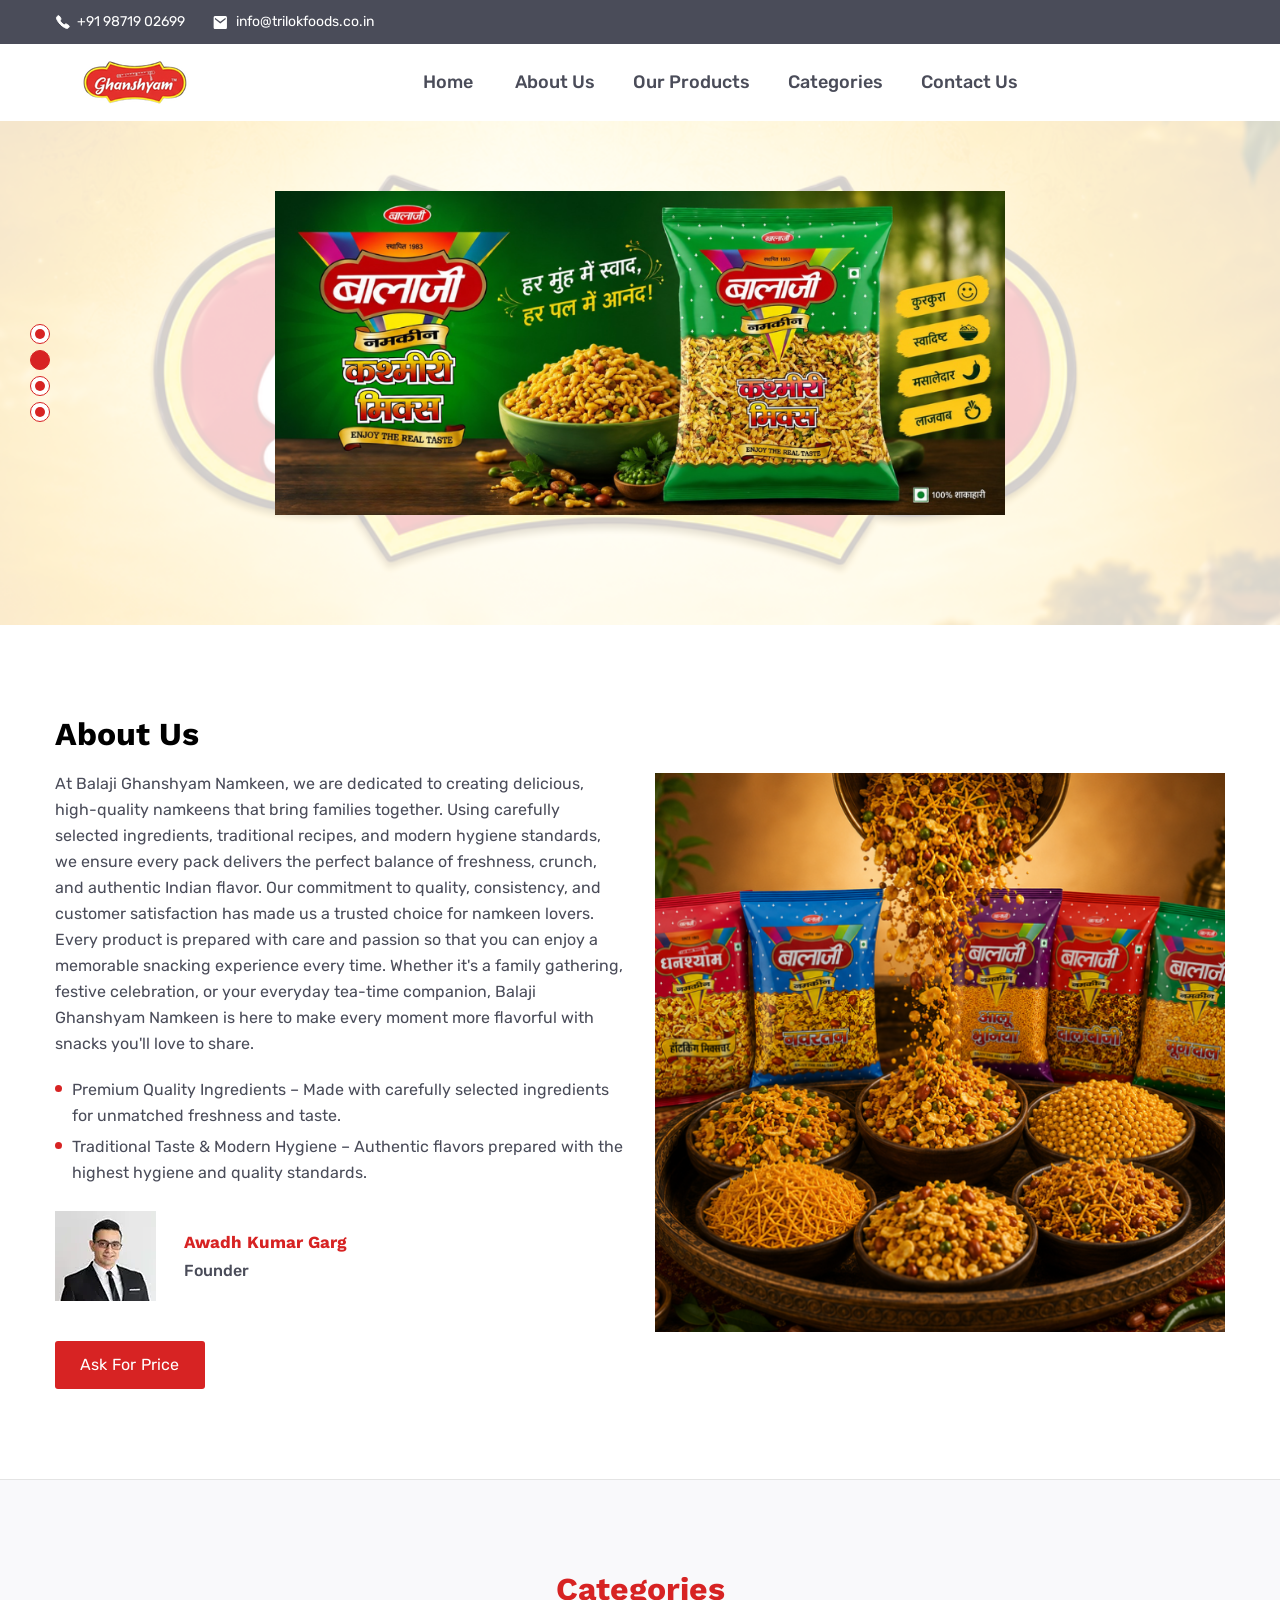
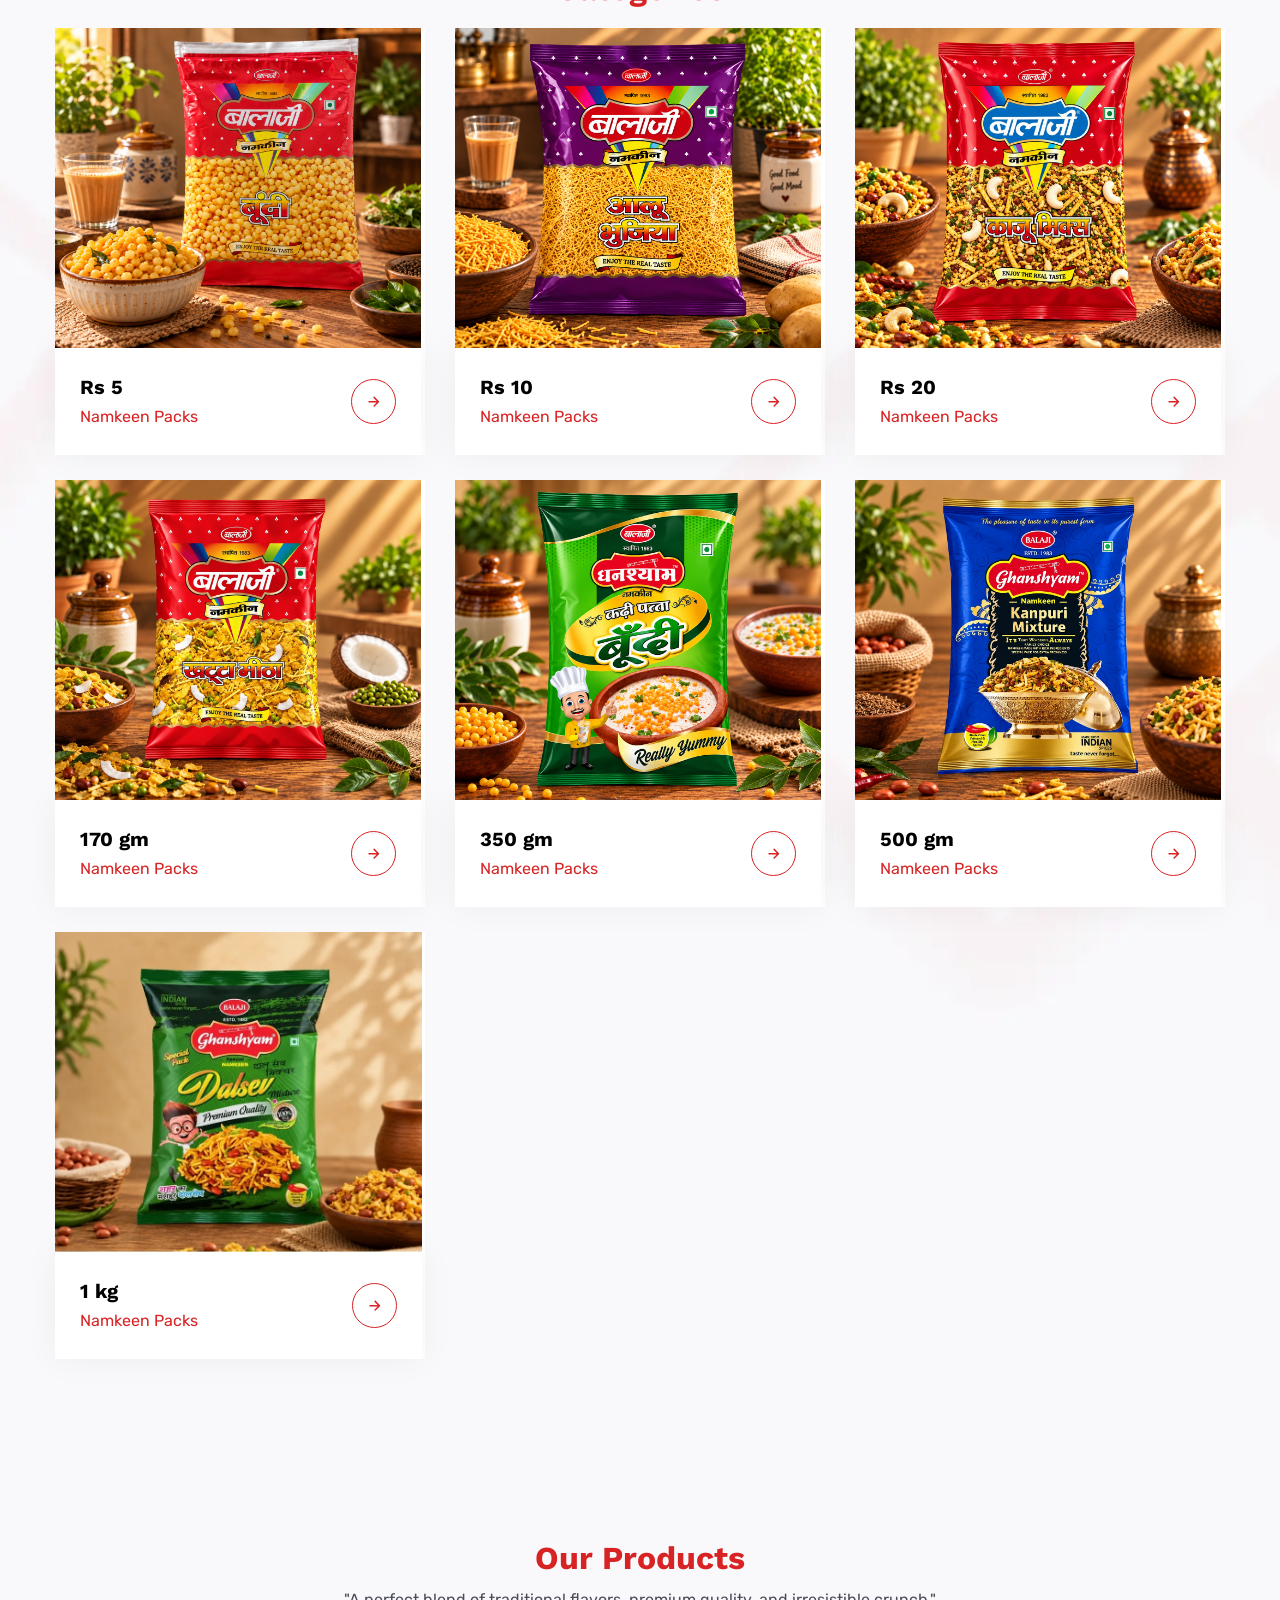
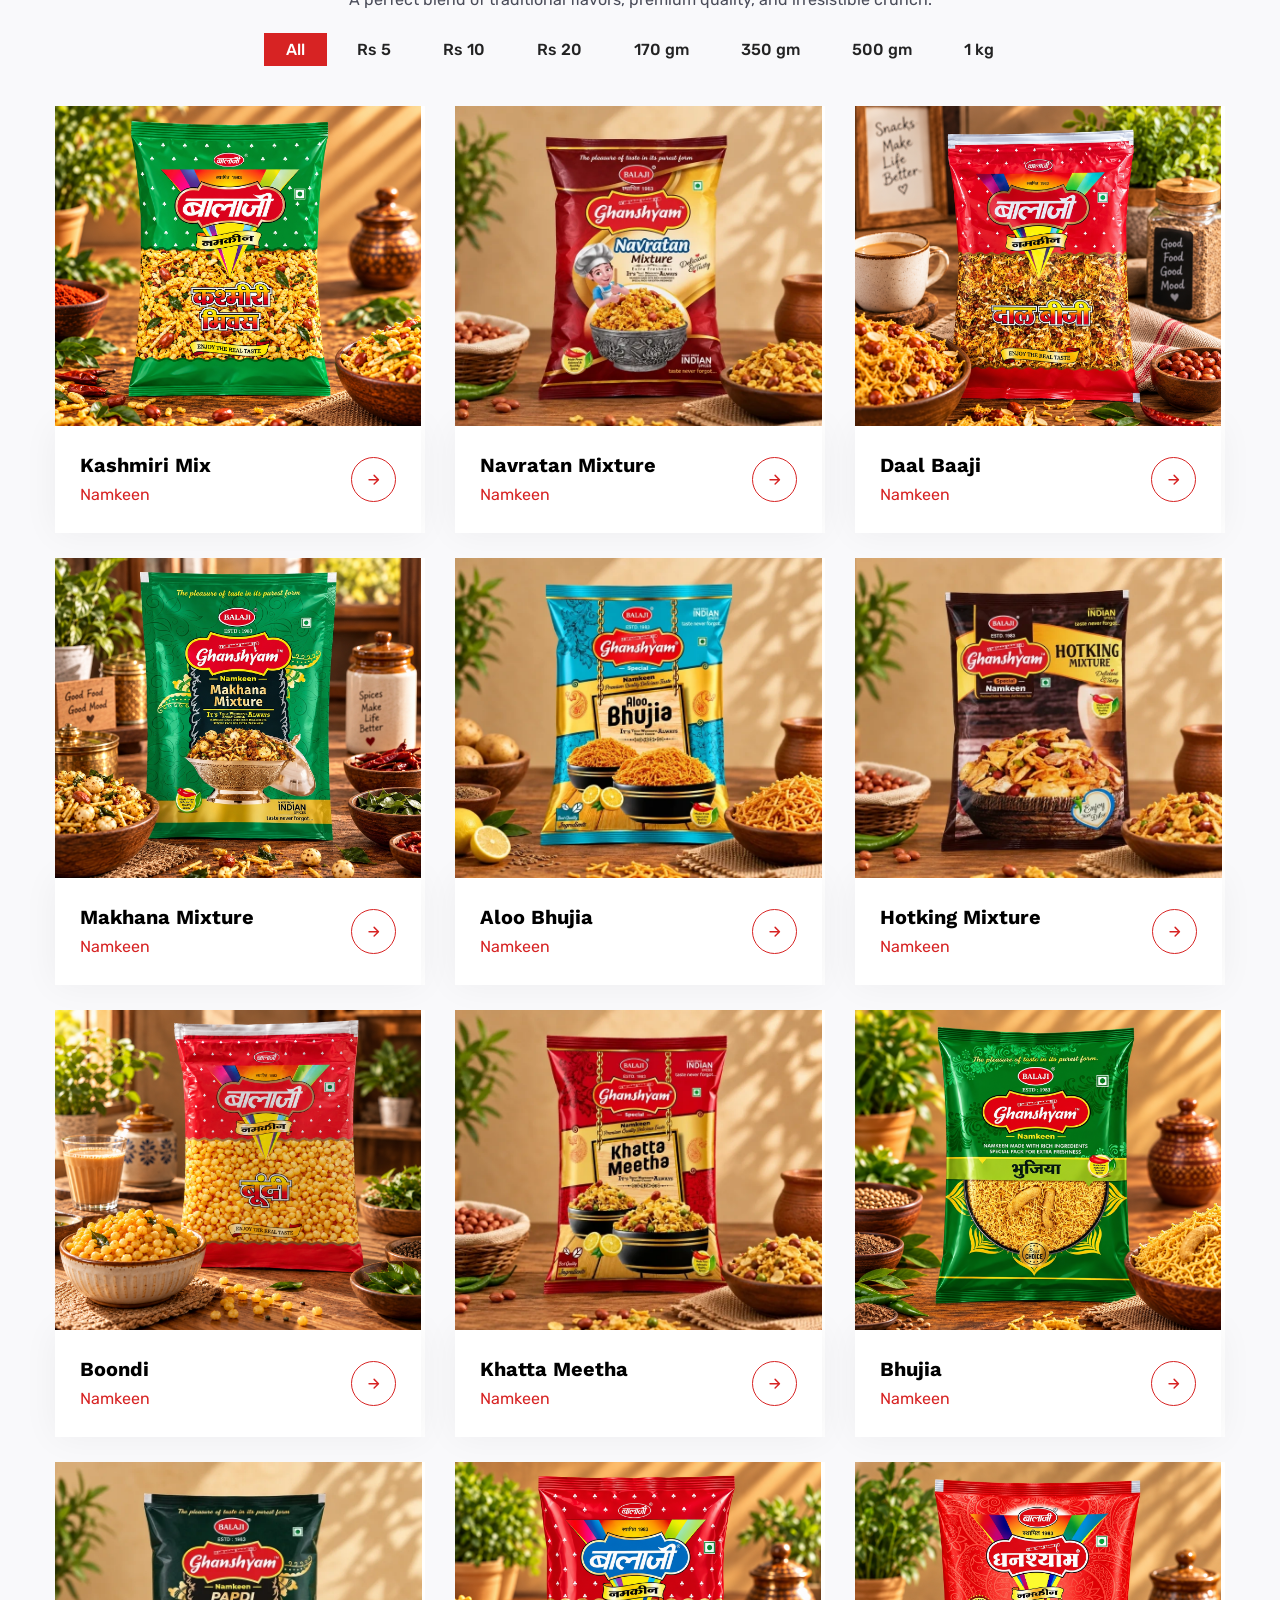
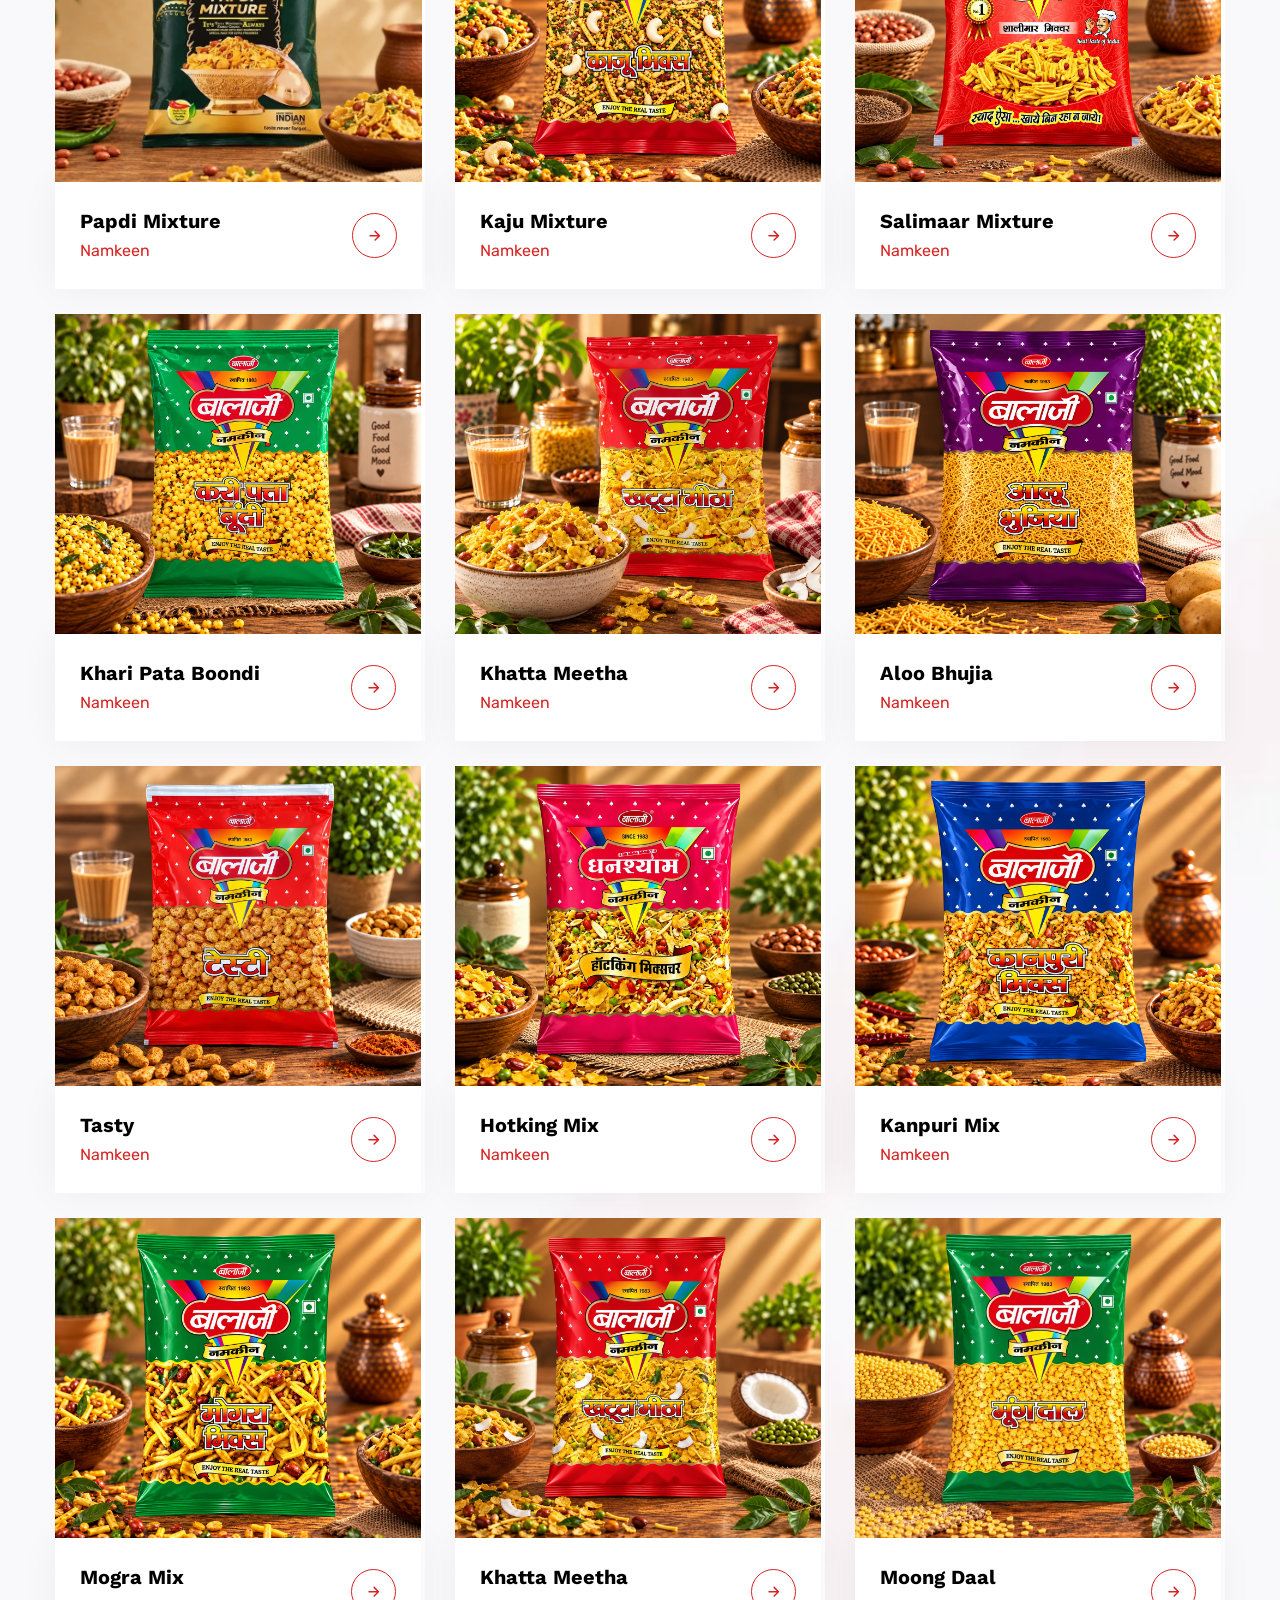
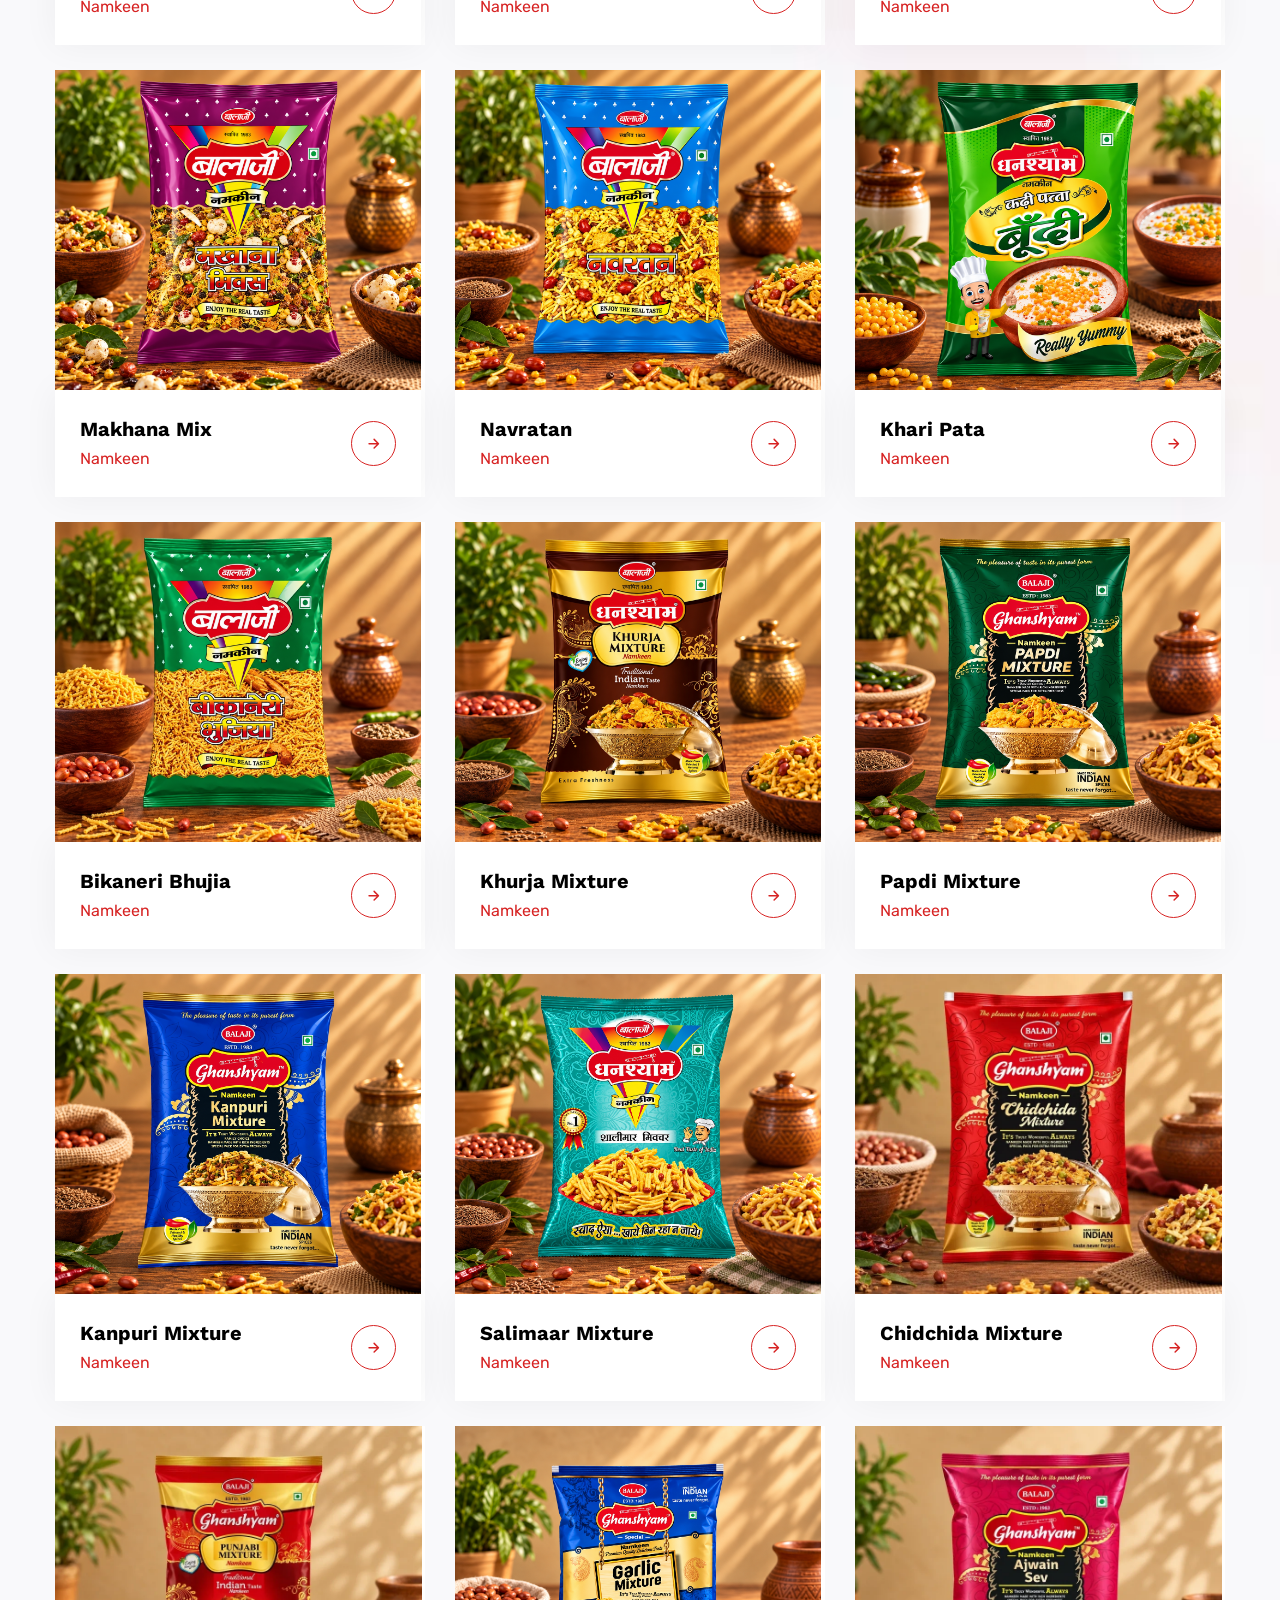
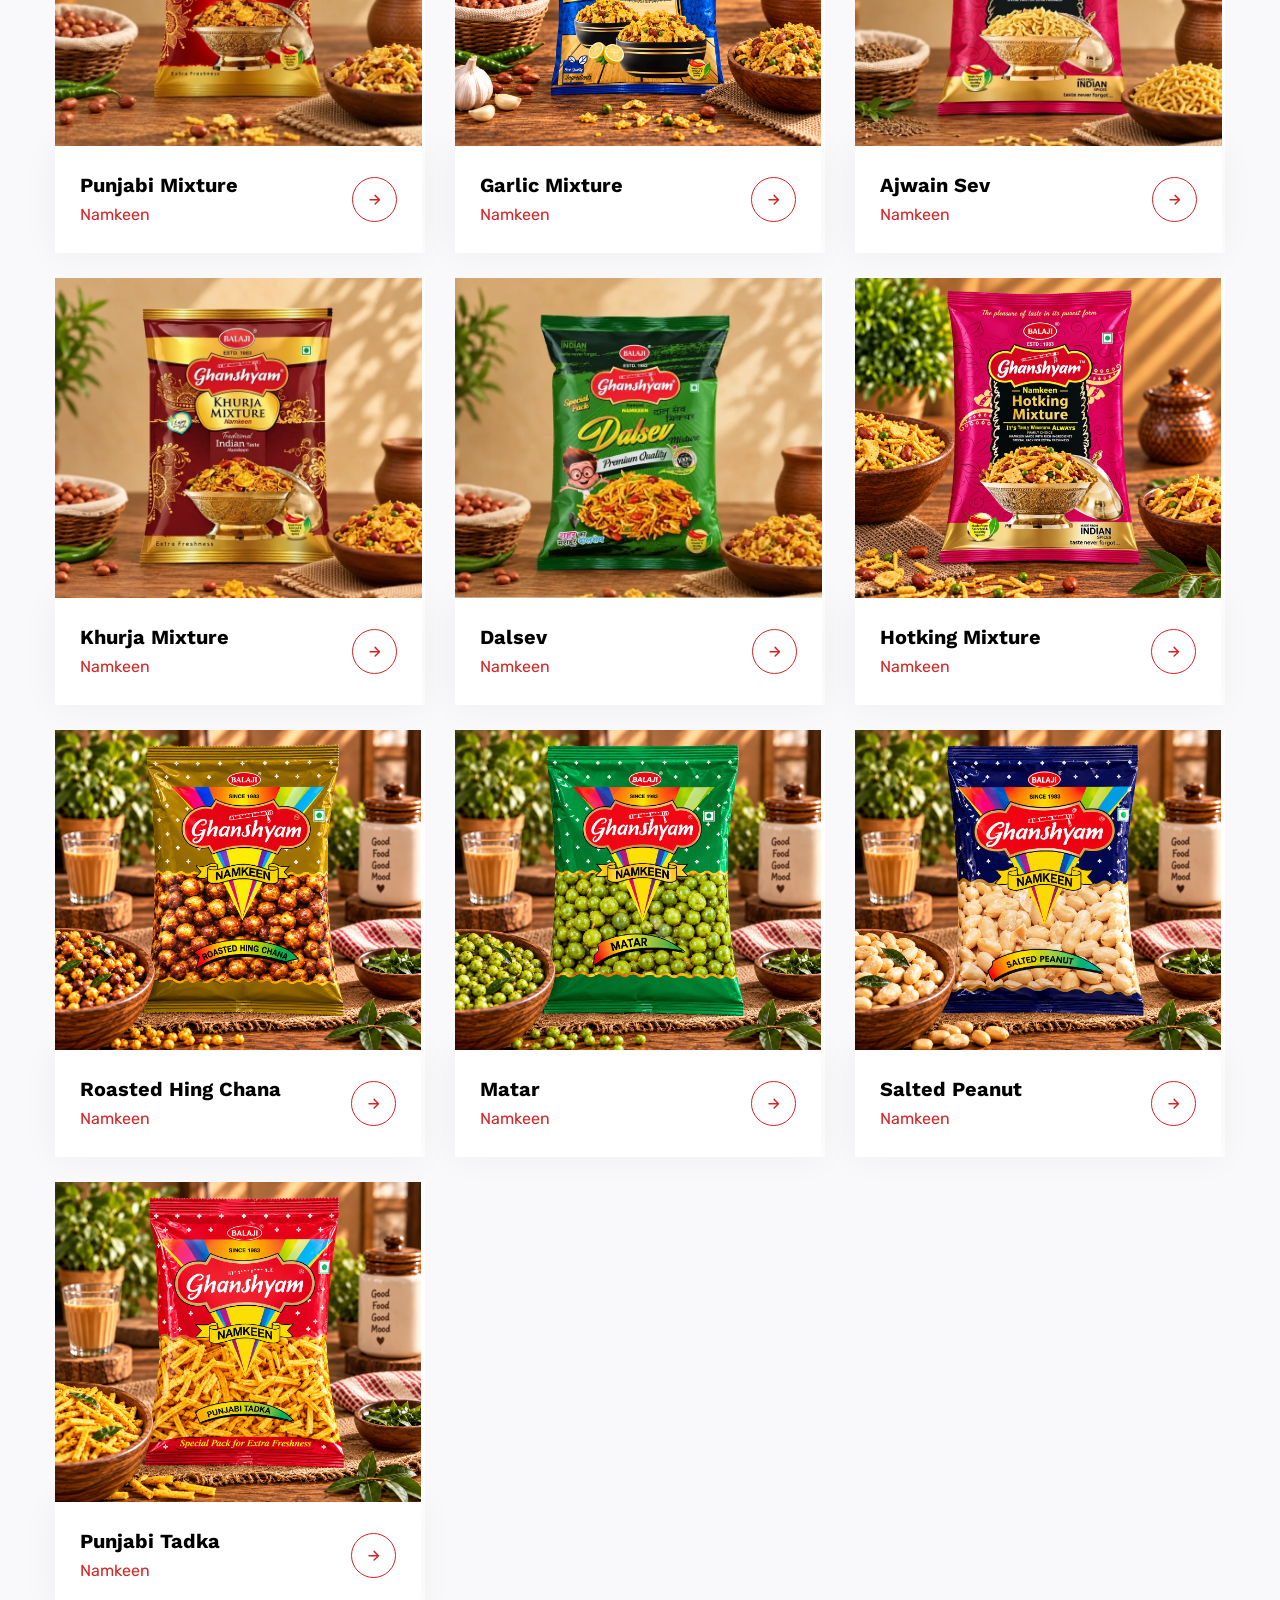
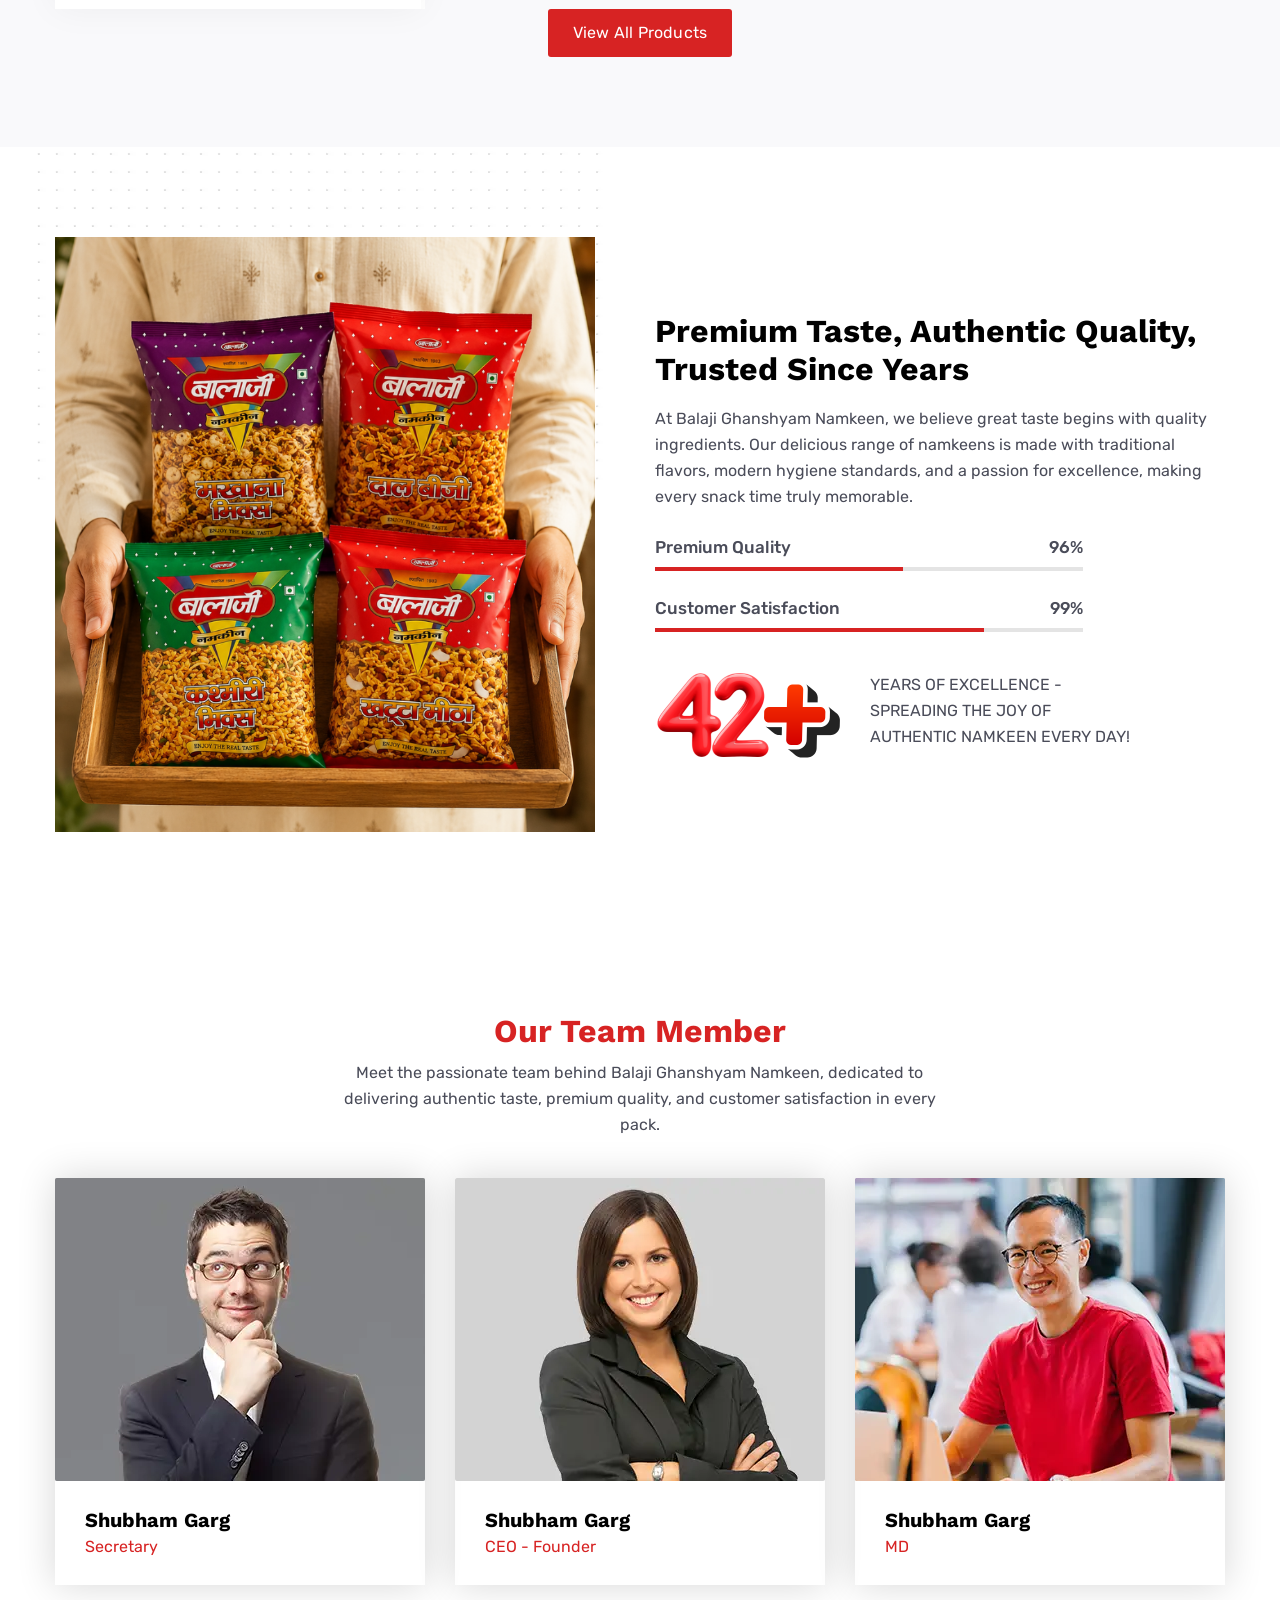
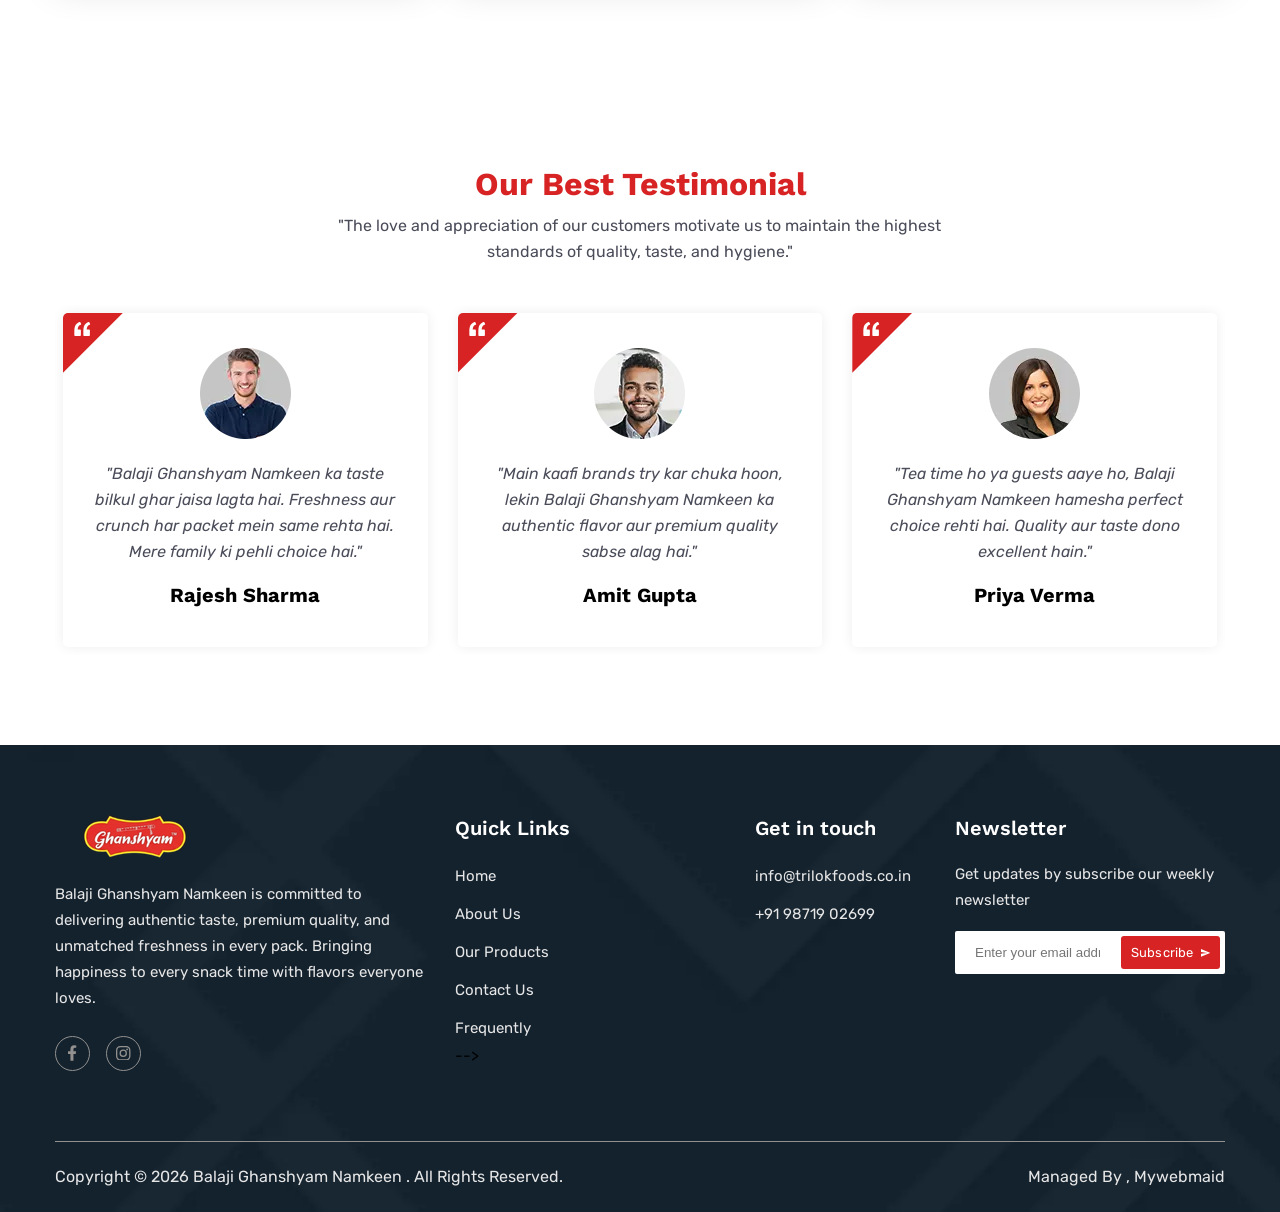
==== commit 632718eb: "Update Balaji Ghanshyam Namkeen products" ====
--- a/balaji update1/index.html
+++ b/balaji update1/index.html
@@ -873,15 +873,79 @@
                                         </a>
                                     </article>
                                 </div>
-                                <div class="col custom-col-2 mb-30">
+                                 <div class="col custom-col-2 mb-30">
                                     <article class="project__card ">
                                         <a class="project__card--link" href="product-details.html?id=21">
                                             <div class="project__card--thumbnail">
-                                                <img class="project__card--thumbnail__img display-block" src="assets/img/product/balaji/21.webp" alt="Balaji Moong Daal product image" loading="lazy">
+                                                <img class="project__card--thumbnail__img display-block" src="assets/img/product/balaji/21.webp" alt="Balaji Salimaar Mixture product image" loading="lazy">
                                             </div>
                                             <div class="project__card--content d-flex justify-content-between align-items-center">
                                                 <div class="project__card--content__left">
                                                     <h3 class="project__card--content__title">Salimaar Mixture</h3>
+                                                    <span class="project__card--content__subtitle">₹5 Pack</span>
+                                                </div>
+                                                <span class="project__card--btn"><svg class="project__card--btn__svg" xmlns="http://www.w3.org/2000/svg" width="15.51" height="15.443" viewBox="0 0 512 512"><path fill="none" stroke="currentColor" stroke-linecap="round" stroke-linejoin="round" stroke-width="48" d="M268 112l144 144-144 144M392 256H100"></path></svg></span>
+                                            </div>
+                                        </a>
+                                    </article>
+                                </div>
+                                 <div class="col custom-col-2 mb-30">
+                                    <article class="project__card ">
+                                        <a class="project__card--link" href="product-details.html?id=38">
+                                            <div class="project__card--thumbnail">
+                                                <img class="project__card--thumbnail__img display-block" src="assets/img/product/balaji/38.webp" alt="Balaji Moong Daal product image" loading="lazy">
+                                            </div>
+                                            <div class="project__card--content d-flex justify-content-between align-items-center">
+                                                <div class="project__card--content__left">
+                                                    <h3 class="project__card--content__title">Matar</h3>
+                                                    <span class="project__card--content__subtitle">₹5 Pack</span>
+                                                </div>
+                                                <span class="project__card--btn"><svg class="project__card--btn__svg" xmlns="http://www.w3.org/2000/svg" width="15.51" height="15.443" viewBox="0 0 512 512"><path fill="none" stroke="currentColor" stroke-linecap="round" stroke-linejoin="round" stroke-width="48" d="M268 112l144 144-144 144M392 256H100"></path></svg></span>
+                                            </div>
+                                        </a>
+                                    </article>
+                                </div>
+                                 <div class="col custom-col-2 mb-30">
+                                    <article class="project__card ">
+                                        <a class="project__card--link" href="product-details.html?id=39">
+                                            <div class="project__card--thumbnail">
+                                                <img class="project__card--thumbnail__img display-block" src="assets/img/product/balaji/39.webp" alt="Balaji Salted Peanut product image" loading="lazy">
+                                            </div>
+                                            <div class="project__card--content d-flex justify-content-between align-items-center">
+                                                <div class="project__card--content__left">
+                                                    <h3 class="project__card--content__title">Salted Peanut</h3>
+                                                    <span class="project__card--content__subtitle">₹5 Pack</span>
+                                                </div>
+                                                <span class="project__card--btn"><svg class="project__card--btn__svg" xmlns="http://www.w3.org/2000/svg" width="15.51" height="15.443" viewBox="0 0 512 512"><path fill="none" stroke="currentColor" stroke-linecap="round" stroke-linejoin="round" stroke-width="48" d="M268 112l144 144-144 144M392 256H100"></path></svg></span>
+                                            </div>
+                                        </a>
+                                    </article>
+                                </div>
+                                 <div class="col custom-col-2 mb-30">
+                                    <article class="project__card ">
+                                        <a class="project__card--link" href="product-details.html?id=40">
+                                            <div class="project__card--thumbnail">
+                                                <img class="project__card--thumbnail__img display-block" src="assets/img/product/balaji/40.webp" alt="Balaji Punjabi Tadka product image" loading="lazy">
+                                            </div>
+                                            <div class="project__card--content d-flex justify-content-between align-items-center">
+                                                <div class="project__card--content__left">
+                                                    <h3 class="project__card--content__title">Punjabi Tadka</h3>
+                                                    <span class="project__card--content__subtitle">₹5 Pack</span>
+                                                </div>
+                                                <span class="project__card--btn"><svg class="project__card--btn__svg" xmlns="http://www.w3.org/2000/svg" width="15.51" height="15.443" viewBox="0 0 512 512"><path fill="none" stroke="currentColor" stroke-linecap="round" stroke-linejoin="round" stroke-width="48" d="M268 112l144 144-144 144M392 256H100"></path></svg></span>
+                                            </div>
+                                        </a>
+                                    </article>
+                                </div>
+                                <div class="col custom-col-2 mb-30">
+                                    <article class="project__card ">
+                                        <a class="project__card--link" href="product-details.html?id=37">
+                                            <div class="project__card--thumbnail">
+                                                <img class="project__card--thumbnail__img display-block" src="assets/img/product/balaji/37.webp" alt="Balaji Roasted Hing Chana product image" loading="lazy">
+                                            </div>
+                                            <div class="project__card--content d-flex justify-content-between align-items-center">
+                                                <div class="project__card--content__left">
+                                                    <h3 class="project__card--content__title">Roasted Hing Chana</h3>
                                                     <span class="project__card--content__subtitle">₹5 Pack</span>
                                                 </div>
                                                 <span class="project__card--btn"><svg class="project__card--btn__svg" xmlns="http://www.w3.org/2000/svg" width="15.51" height="15.443" viewBox="0 0 512 512"><path fill="none" stroke="currentColor" stroke-linecap="round" stroke-linejoin="round" stroke-width="48" d="M268 112l144 144-144 144M392 256H100"></path></svg></span>
@@ -913,8 +977,7 @@
                                 </div>
                                 <div class="col custom-col-2 mb-30">
                                     <article class="project__card ">
-                                        <a class="project__card--link" href="product-details.html?id=8">
-                                            <div class="project__card--thumbnail">
+                                        <a class="project__card--link" href="product-details.html?id=8&variant=rs10&name=Kanpuri%20Mix">                                            <div class="project__card--thumbnail">
                                                 <img class="project__card--thumbnail__img display-block" src="assets/img/product/balaji/8.webp" alt="Balaji Kanpuri Mix product image" loading="lazy">
                                             </div>
                                             <div class="project__card--content d-flex justify-content-between align-items-center">
@@ -929,7 +992,7 @@
                                 </div>
                                 <div class="col custom-col-2 mb-30">
                                     <article class="project__card ">
-                                        <a class="project__card--link" href="product-details.html?id=13">
+                                        <a class="project__card--link" href="product-details.html?id=13&variant=rs10&name=Kashmiri%20Mix">
                                             <div class="project__card--thumbnail">
                                                 <img class="project__card--thumbnail__img display-block" src="assets/img/product/balaji/13.webp" alt="Balaji Kashmiri Mix product image" loading="lazy">
                                             </div>
@@ -1239,8 +1302,7 @@
                                 </div>
                                 <div class="col custom-col-2 mb-30">
                                     <article class="project__card ">
-                                        <a class="project__card--link" href="product-details.html?id=8">
-                                            <div class="project__card--thumbnail">
+<a class="project__card--link" href="product-details.html?id=8&variant=rs20&name=Kanpuri%20Mix">                                            <div class="project__card--thumbnail">
                                                 <img class="project__card--thumbnail__img display-block" src="assets/img/product/balaji/8.webp" alt="Balaji Kanpuri Mix product image" loading="lazy">
                                             </div>
                                             <div class="project__card--content d-flex justify-content-between align-items-center">
@@ -1485,8 +1547,7 @@
                                 </div>
                                 <div class="col custom-col-2 mb-30">
                                     <article class="project__card ">
-                                        <a class="project__card--link" href="product-details.html?id=8">
-                                            <div class="project__card--thumbnail">
+<a class="project__card--link" href="product-details.html?id=8&variant=rs10&name=Kanpuri%20Mix">                                            <div class="project__card--thumbnail">
                                                 <img class="project__card--thumbnail__img display-block" src="assets/img/product/balaji/8.webp" alt="Balaji Kanpuri Mix product image" loading="lazy">
                                             </div>
                                             <div class="project__card--content d-flex justify-content-between align-items-center">
--- a/balaji update1/assets/css/style.css
+++ b/balaji update1/assets/css/style.css
@@ -1637,10 +1637,12 @@
 }
 
 .swiper__nav--btn::after {
-    background: url(../img/icon/left-arrow-angle.webp);
     width: 9px;
-    height: 17px;
+    height: 9px;
     font-size: 0;
+    border-top: 2px solid var(--white-color);
+    border-right: 2px solid var(--white-color);
+    transform: rotate(-135deg);
 }
 
 .swiper__nav--btn.swiper-button-prev {
@@ -1652,7 +1654,7 @@
 }
 
 .swiper__nav--btn.swiper-button-next::after {
-    background: url(../img/icon/right-arrow-angle.webp);
+    transform: rotate(45deg);
 }
 
 .swiper__nav--btn.style2 {
